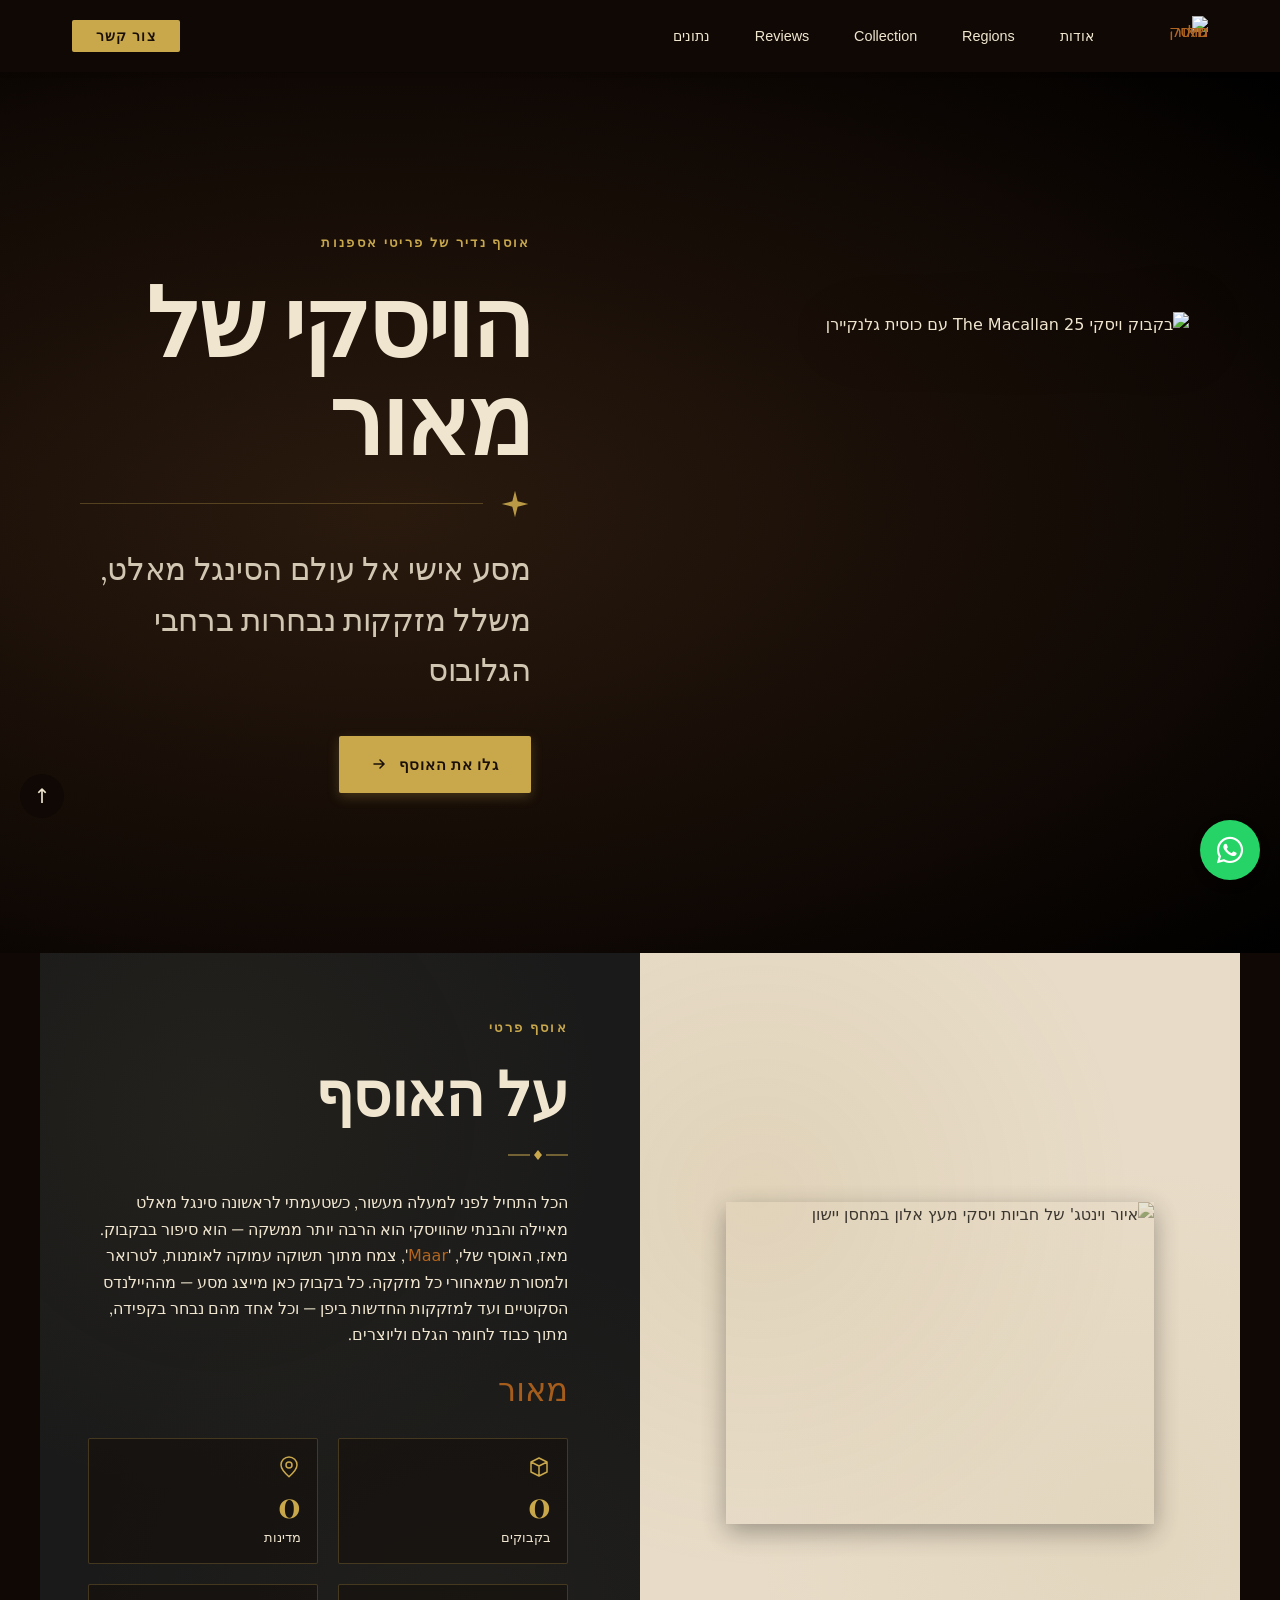
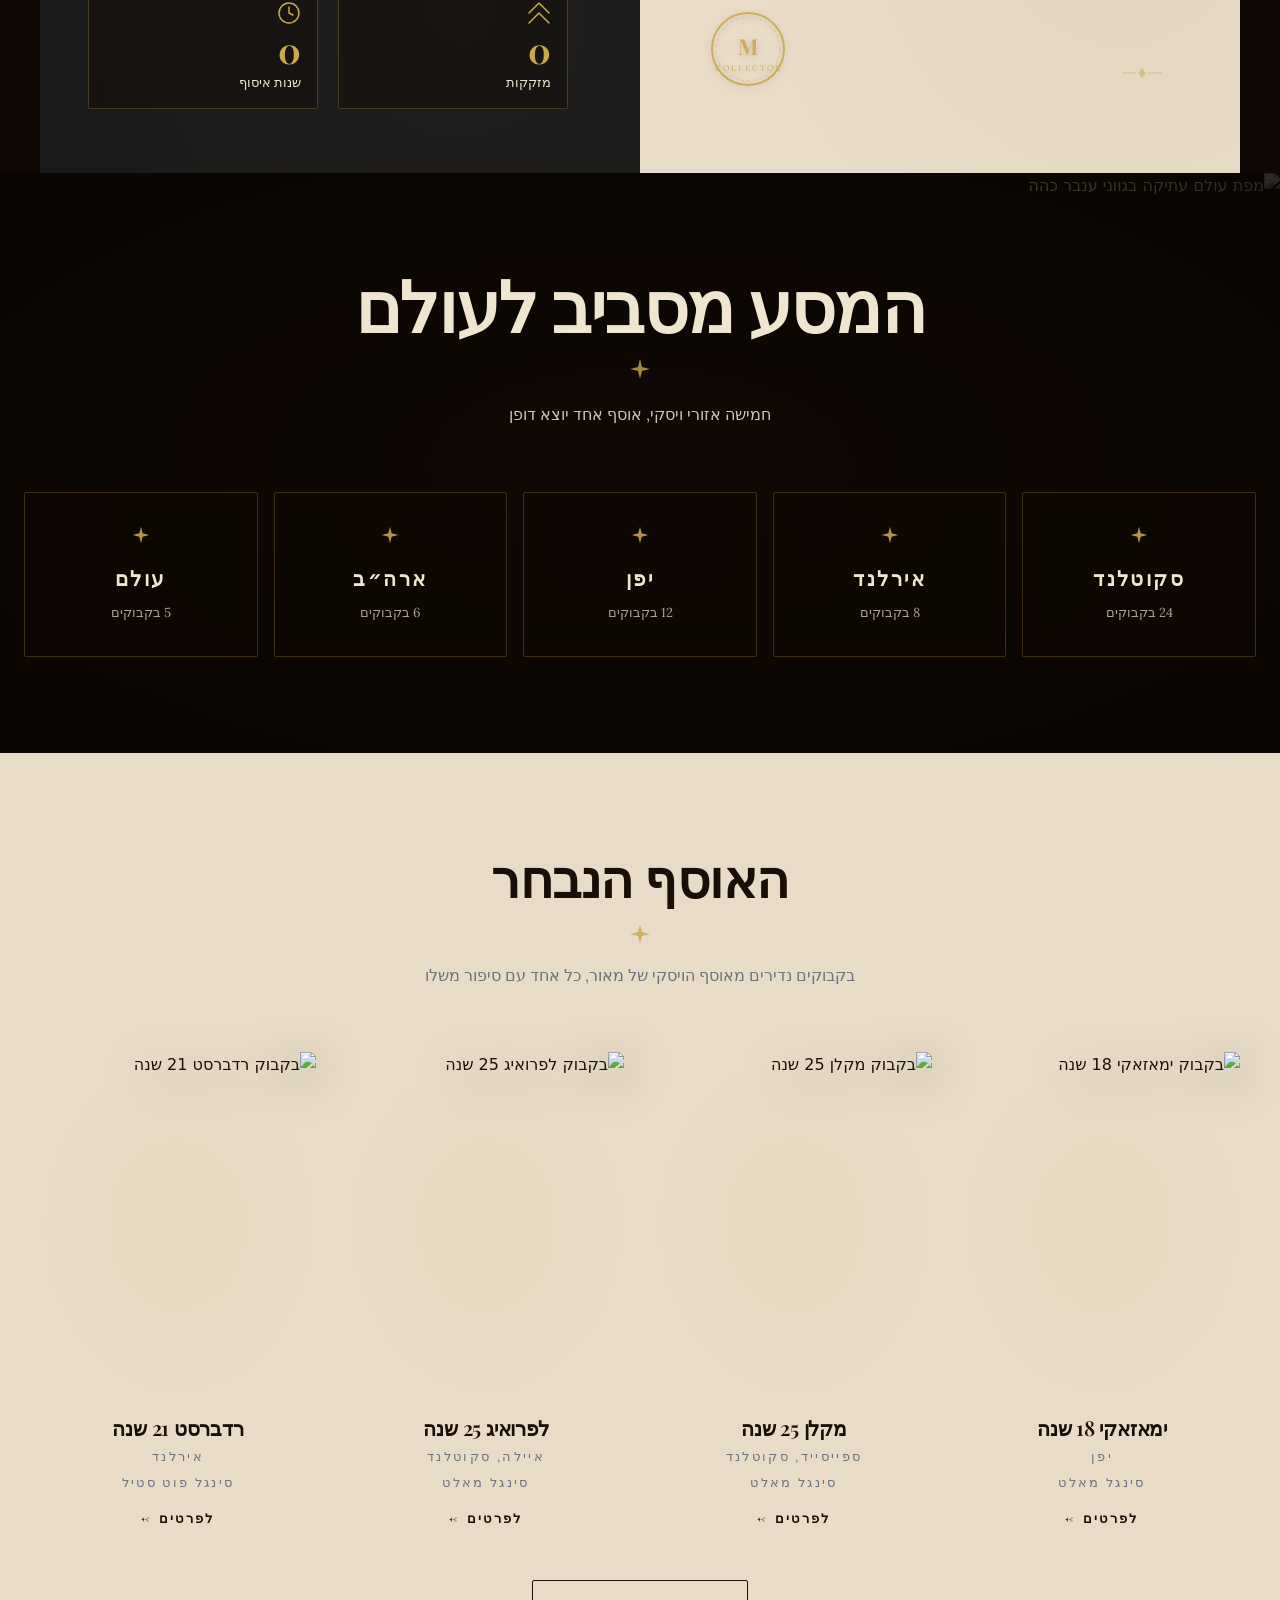
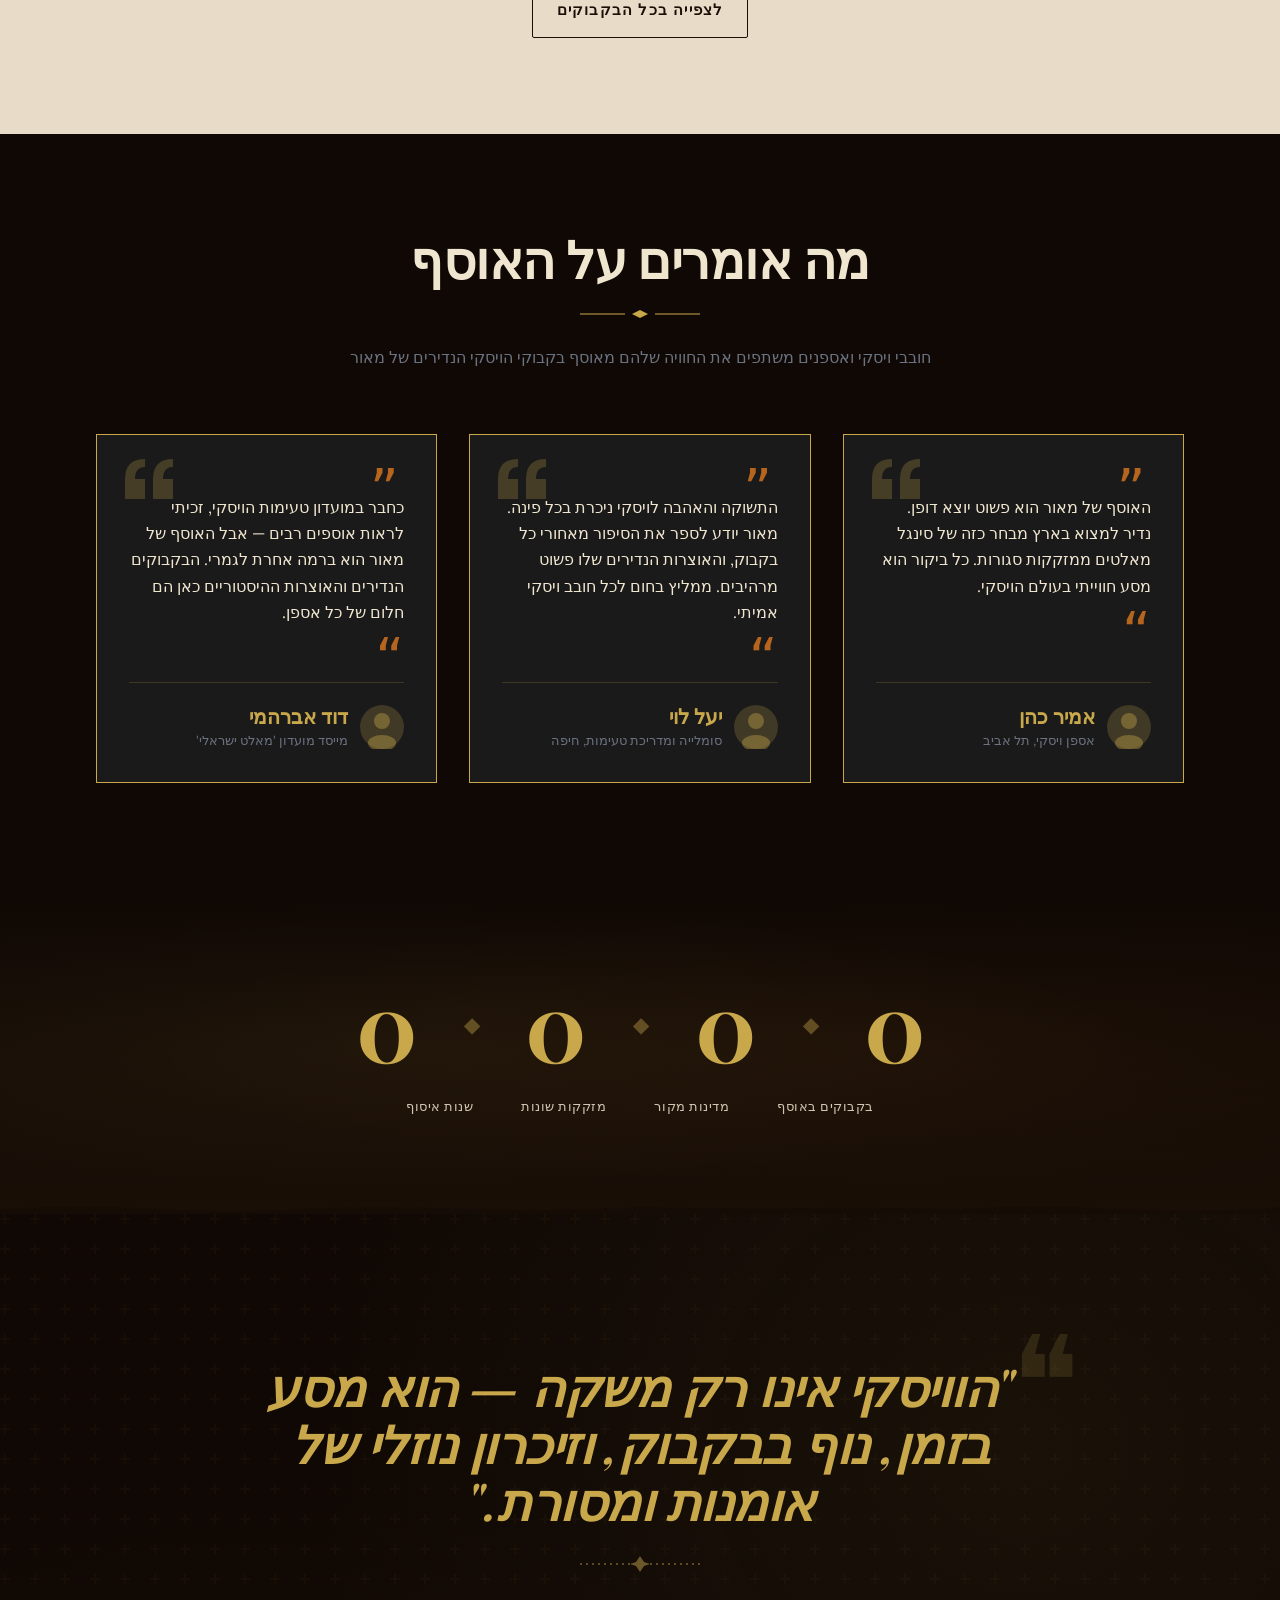
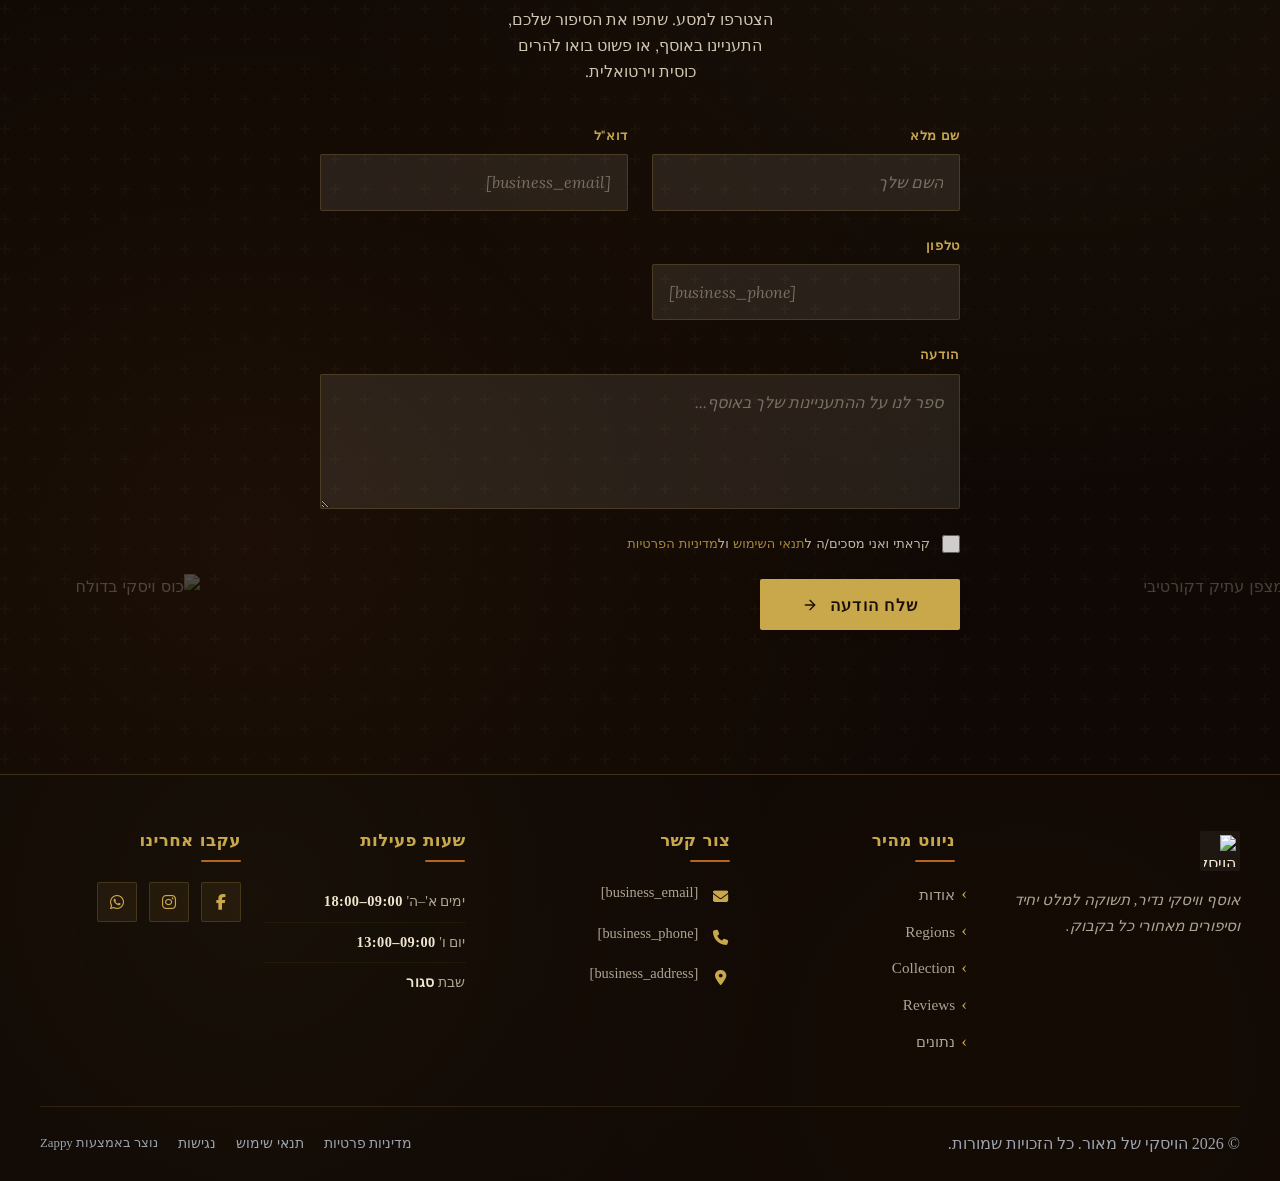
==== public/index.html @ 49fee096 "Initial website commit" ====
<!doctype html><html dir="rtl" lang="he"><head><meta charset="UTF-8"><meta content="width=device-width,initial-scale=1" name="viewport"><meta content="index, follow" name="robots"><title>גלו את אוסף הוויסקי הנדיר שלי — הויסקי של מאור</title><meta content="צללו לאוסף ויסקי נדיר ישראלי מלא תשוקה. בקבוקים יוקרתיים ממזקקות מובילות, סיפורי טעם ומורשת. היכנסו עכשיו והתחילו לגלות עולם של אומנות וטעם!" name="description"><meta content="אוסף ויסקי נדיר ישראל, הויסקי של מאור, אספני ויסקי בישראל, בקבוקי ויסקי נדירים למכירה, אוסף ויסקי יוקרתי" name="keywords"><link href="/assets/favicon.ico" rel="icon" type="image/x-icon"><link href="/assets/favicon-16x16.png" rel="icon" type="image/png" sizes="16x16"><link href="/assets/favicon-32x32.png" rel="icon" type="image/png" sizes="32x32"><link href="/assets/favicon-48x48.png" rel="icon" type="image/png" sizes="48x48"><link href="/assets/favicon-192x192.png" rel="icon" type="image/png" sizes="192x192"><link href="/assets/favicon-512x512.png" rel="icon" type="image/png" sizes="512x512"><link href="/assets/apple-touch-icon.png" rel="apple-touch-icon"><script>!function(){"use strict";var t="8f0f7f8a-21f5-4fd7-953d-d8bf0e434a1a",e="https://qaapi.zappy5.com/api/analytics/track",n=18e5,a=2592e6,o=!0,i=!0,r=!0;var s,d,l,c,u=function(){var e="zappy_visitor_"+t,n=null;try{if(n=localStorage.getItem(e)){var o=JSON.parse(n),i=Date.now();if(i-o.created<a)return o.lastSeen=i,localStorage.setItem(e,JSON.stringify(o)),o.id}}catch(t){console.warn("Zappy Analytics: LocalStorage not available")}var r="zv_"+Date.now()+"_"+Math.random().toString(36).substr(2,9);try{localStorage.setItem(e,JSON.stringify({id:r,created:Date.now(),lastSeen:Date.now()}))}catch(t){}return r}(),m=function(){var e="zappy_session_"+t,a=null;try{if(a=sessionStorage.getItem(e)){var o=JSON.parse(a),i=Date.now();if(i-o.timestamp<n)return o.timestamp=i,sessionStorage.setItem(e,JSON.stringify(o)),o.id}}catch(t){console.warn("Zappy Analytics: SessionStorage not available")}var r="zs_"+Date.now()+"_"+Math.random().toString(36).substr(2,9);try{sessionStorage.setItem(e,JSON.stringify({id:r,timestamp:Date.now()}))}catch(t){}return r}();function f(t,e){var n=function(t){for(var e=t;e&&e!==document.body;){if(e.getAttribute&&null!=e.getAttribute("data-band-index"))return{bandIndex:e.getAttribute("data-band-index"),sectionId:e.id||null};e=e.parentElement}for(e=t;e&&e!==document.body;){if("SECTION"===e.tagName&&e.id)return{bandIndex:null,sectionId:e.id};e=e.parentElement}return{bandIndex:null,sectionId:null}}(t);return{x:Math.round(e&&e.pageX||0),y:Math.round(e&&e.pageY||0),bandIndex:n.bandIndex,sectionId:n.sectionId}}function p(t,e){for(var n in e)Object.prototype.hasOwnProperty.call(e,n)&&(t[n]=e[n]);return t}function g(n,a){a=a||{};var o={website_id:t,event_type:n,page_path:window.location.pathname,referrer:document.referrer||"direct",visitor_id:u,session_id:m,metadata:a};if(navigator.sendBeacon){var i=new Blob([JSON.stringify(o)],{type:"application/json"});navigator.sendBeacon(e,i)}else fetch(e,{method:"POST",headers:{"Content-Type":"application/json"},body:JSON.stringify(o),keepalive:!0}).catch(function(t){console.warn("Zappy Analytics: Failed to track event",t)})}o&&g("pageview",{title:document.title,url:window.location.href}),i&&document.addEventListener("click",function(t){var e=t.target;if("BUTTON"===e.tagName||e.closest("button")){var n="BUTTON"===e.tagName?e:e.closest("button"),a={element:"button",text:n.textContent.trim().substring(0,100),id:n.id||null,class:n.className||null};p(a,f(n,t)),g("click",a)}else if("A"===e.tagName||e.closest("a")){var o="A"===e.tagName?e:e.closest("a"),i={element:"link",text:o.textContent.trim().substring(0,100),href:o.href,external:o.hostname!==window.location.hostname};p(i,f(o,t)),g("navigation",i)}},!0),s=[25,50,75,100],d={},l=0,c=!1,window.addEventListener("scroll",function(){c||(c=!0,window.requestAnimationFrame(function(){var t,e=(t=document.documentElement.scrollHeight-window.innerHeight)<=0?100:Math.min(100,Math.round((window.scrollY||window.pageYOffset||0)/t*100));e>l&&(l=e);for(var n=0;n<s.length;n++){var a=s[n];e>=a&&!d[a]&&(d[a]=!0,g("scroll_depth",{milestone:a,maxDepthPct:l}))}c=!1}))},{passive:!0}),r&&document.addEventListener("submit",function(t){var e=t.target;g("form_submit",{form_id:e.id||null,form_name:e.name||null,form_action:e.action||null,form_method:e.method||"GET"})},!0);var v=Date.now();window.addEventListener("beforeunload",function(){g("page_unload",{time_on_page:Math.floor((Date.now()-v)/1e3),page_path:window.location.pathname})}),window.zappyAnalytics={track:g,getVisitorId:function(){return u},getSessionId:function(){return m}}}()</script><meta content="גלו את אוסף הוויסקי הנדיר שלי — הויסקי של מאור" property="og:title"><meta content="צללו לאוסף ויסקי נדיר ישראלי מלא תשוקה. בקבוקים יוקרתיים ממזקקות מובילות, סיפורי טעם ומורשת. היכנסו עכשיו והתחילו לגלות עולם של אומנות וטעם!" property="og:description"><meta content="summary_large_image" name="twitter:card"><meta content="גלו את אוסף הוויסקי הנדיר שלי — הויסקי של מאור" name="twitter:title"><meta content="צללו לאוסף ויסקי נדיר ישראלי מלא תשוקה. בקבוקים יוקרתיים ממזקקות מובילות, סיפורי טעם ומורשת. היכנסו עכשיו והתחילו לגלות עולם של אומנות וטעם!" name="twitter:description"><meta content="website" property="og:type"><meta content="he_IL" property="og:locale"><link href="https://fonts.googleapis.com/css2?family=Playfair+Display:wght@400;500;600;700&amp;family=Lora:wght@400;500;600;700&amp;family=Caveat:wght@400;600;700&amp;display=swap" rel="stylesheet"><script src="https://cdnjs.cloudflare.com/ajax/libs/gsap/3.13.0/gsap.min.js" data-zappy-gsap="https://cdnjs.cloudflare.com/ajax/libs/gsap/3.13.0/gsap.min.js" defer=""></script><script src="https://cdnjs.cloudflare.com/ajax/libs/gsap/3.13.0/ScrollTrigger.min.js" data-zappy-gsap="https://cdnjs.cloudflare.com/ajax/libs/gsap/3.13.0/ScrollTrigger.min.js" defer=""></script><link href="https://fonts.googleapis.com" rel="preconnect"><link href="https://fonts.gstatic.com" rel="preconnect" crossorigin=""><style>.skip-link{position:absolute;top:0;left:0;transform:translateY(-200%);padding:12px 18px;background:var(--bg-dark,#1a1a1a);color:var(--text-light,#fff);font-weight:600;border-radius:0 0 8px 0;z-index:10000}.skip-link:focus{transform:none;outline:2px solid var(--ring,#fff);outline-offset:2px}:focus-visible{outline:2px solid var(--ring,currentColor);outline-offset:3px}</style><link href="/assets/favicon.ico" rel="icon" type="image/x-icon"><link href="/assets/favicon-16x16.png" rel="icon" type="image/png" sizes="16x16"><link href="/assets/favicon-32x32.png" rel="icon" type="image/png" sizes="32x32"><link href="/assets/favicon-48x48.png" rel="icon" type="image/png" sizes="48x48"><link href="/assets/favicon-192x192.png" rel="icon" type="image/png" sizes="192x192"><link href="/assets/favicon-512x512.png" rel="icon" type="image/png" sizes="512x512"><link href="/assets/apple-touch-icon.png" rel="apple-touch-icon"><link href="https://cdn.jsdelivr.net/npm/vanilla-cookieconsent@3/dist/cookieconsent.css" rel="stylesheet"><style id="zappy-critical-above-fold-css">html{box-sizing:border-box;-webkit-text-size-adjust:100%}*,::after,::before{box-sizing:inherit}body{margin:0;min-width:320px;overflow-x:clip}img,svg,video{max-width:100%;height:auto}main{display:block}.container{width:min(100% - 32px,1200px);margin-inline:auto}.navbar,header .navbar,header[role=banner],nav.navbar{position:relative;z-index:1000;width:100%}.nav-container,.navbar .container{display:flex;align-items:center;justify-content:space-between;min-height:64px}.logo,.logo-link img{display:block;width:35px;height:35px;object-fit:contain}#navMenu,.nav-menu{list-style:none}.fa,.fa-brands,.fa-regular,.fa-solid,.fab,.far,.fas{display:inline-block;min-width:1em;text-align:center}html:not(#zappy-noop) .navbar:has(.nav-ecommerce-icons)>.phone-header-btn,html:not(#zappy-noop)[data-zappy-site-type=ecommerce] .phone-header-btn{display:none!important;visibility:hidden!important;width:0!important;height:0!important;pointer-events:none!important}.hero-section,.index-hero-section,section[class*=hero]{position:relative;overflow:hidden;min-height:560px}.hero-bg-image,.hero-bg-wrapper,section[class*=hero] [class*=hero-bg]{position:absolute;inset:0;width:100%;height:100%}.hero-bg-image img,.hero-bg-wrapper img,section[class*=hero] [data-hero-bg],section[class*=hero] img[data-hero-background=true]{width:100%!important;height:100%!important;object-fit:cover!important;display:block}.hero-content,section[class*=hero] .container{position:relative;z-index:2}@media(max-width:768px){:root{--header-height:72px;--total-header-height:72px;--zappy-mobile-menu-top:72px}html[data-zappy-site-type=ecommerce] body{padding-top:var(--total-header-height,72px)}html[data-zappy-site-type=ecommerce] body>.navbar:not(.zappy-catalog-menu),html[data-zappy-site-type=ecommerce] body>nav.navbar{position:fixed!important;top:0;left:0;right:0;z-index:100000;width:100%;margin-bottom:0}.zappy-catalog-menu{position:fixed;top:var(--header-height,72px);left:0;right:0;z-index:99999}.nav-container,.navbar .container{min-height:60px}#navMenu,.nav-menu{max-width:100vw;overflow-x:hidden}.hero-section,.index-hero-section,section[class*=hero]{min-height:100svh}.hero-bg-image,.hero-bg-wrapper,.hero-scrim{min-height:100svh}}</style><link href="/styles.css" rel="preload" as="style"><link href="/styles.css" rel="stylesheet" media="print" onload='this.media="all"'><noscript><link href="/styles.css" rel="stylesheet"></noscript><script>window.ZAPPY_WEBSITE_ID="8f0f7f8a-21f5-4fd7-953d-d8bf0e434a1a",window.ZAPPY_API_BASE="https://qaapi.zappy5.com"</script><link href="/assets/site-index-hero-hero-image-1.webp" rel="preload" as="image" fetchpriority="high"><style id="zappy-dropdown-submenu-styles">#navMenu li:has(.sub-menu),.nav-menu li:has(.sub-menu),.navbar li:has(.sub-menu),nav li:has(.sub-menu){position:relative}#navMenu .sub-menu,.nav-menu .sub-menu,.navbar .sub-menu,nav .sub-menu{display:block!important;position:absolute!important;top:100%;left:0;min-width:220px;background:#fff;border-radius:8px;box-shadow:0 8px 25px rgba(0,0,0,.15);padding:8px 0;opacity:0;visibility:hidden;transform:translateY(10px);transition:all .3s ease;z-index:1000;list-style:none;pointer-events:none}#navMenu li:hover>.sub-menu,.nav-menu li:hover>.sub-menu,.navbar li:hover>.sub-menu,nav li:hover>.sub-menu{opacity:1!important;visibility:visible!important;transform:translateY(0)!important;pointer-events:auto!important}.sub-menu li{list-style:none;margin:0;padding:0}.sub-menu a{display:block!important;padding:10px 16px!important;color:var(--text-dark,#333)!important;font-weight:500;text-decoration:none;white-space:nowrap;transition:background-color .2s}.sub-menu .zappy-nav-child>a{padding-left:28px!important;font-size:.9em!important;opacity:.85!important}[dir=rtl] .sub-menu .zappy-nav-child>a,html[lang=ar] .sub-menu .zappy-nav-child>a,html[lang=he] .sub-menu .zappy-nav-child>a{padding-left:10px!important;padding-right:28px!important}.sub-menu .zappy-nav-parent>a{font-weight:600!important}.sub-menu a:hover{background-color:#f5f5f5}[dir=rtl] .nav-menu .sub-menu,[dir=rtl] .navbar .sub-menu,[dir=rtl] nav .sub-menu,html[lang=ar] .nav-menu .sub-menu,html[lang=ar] .navbar .sub-menu,html[lang=ar] nav .sub-menu,html[lang=he] .nav-menu .sub-menu,html[lang=he] .navbar .sub-menu,html[lang=he] nav .sub-menu{left:auto!important;right:0!important}.sub-menu:empty,.sub-menu:not(:has(li)):not(:has(> a)),.sub-menu:not(:has(li:not(.zappy-hidden-menu-item))):not(:has(> a)){display:none!important;opacity:0!important;visibility:hidden!important;pointer-events:none!important}li:has(.menu-group-title):hover>.sub-menu{opacity:1!important;visibility:visible!important;transform:translateY(0)!important;pointer-events:auto!important}#navMenu>li>.menu-group-title,.nav-menu>li>.menu-group-title{display:inline-block;padding:.5rem 1rem;cursor:default;user-select:none}@media (max-width:768px){#navMenu .sub-menu,.nav-menu .sub-menu,.navbar .sub-menu,nav .sub-menu{position:static!important;transform:none!important;box-shadow:none!important;background:0 0!important;max-height:0;overflow:hidden;opacity:0;visibility:hidden;transition:max-height .3s ease,opacity .3s ease;padding:0!important;border-radius:0!important}#navMenu .sub-menu.mobile-expanded,.nav-menu .sub-menu.mobile-expanded,.navbar .sub-menu.mobile-expanded{max-height:none!important;overflow-y:visible!important;opacity:1!important;visibility:visible!important;padding:8px 0 8px 16px!important}[dir=rtl] .sub-menu.mobile-expanded,html[lang=he] .sub-menu.mobile-expanded{padding:8px 16px 8px 0!important}#navMenu li:hover>.sub-menu,.nav-menu li:hover>.sub-menu,.navbar li:hover>.sub-menu,nav li:hover>.sub-menu{opacity:0;visibility:hidden;pointer-events:none}#navMenu li>.sub-menu.mobile-expanded,.nav-menu li>.sub-menu.mobile-expanded,.navbar li>.sub-menu.mobile-expanded,nav li>.sub-menu.mobile-expanded{opacity:1!important;visibility:visible!important;pointer-events:auto!important}#navMenu li:has(.sub-menu),.nav-menu li:has(.sub-menu),.navbar li:has(.sub-menu),nav li:has(.sub-menu){display:flex!important;flex-wrap:wrap!important;align-items:center!important;position:relative!important;min-height:44px!important}#navMenu li:has(.sub-menu)>a,.nav-menu li:has(.sub-menu)>a,.navbar li:has(.sub-menu)>a,nav li:has(.sub-menu)>a{flex:1!important;min-width:0!important}#navMenu li:has(.sub-menu)>.menu-group-title,.nav-menu li:has(.sub-menu)>.menu-group-title,.navbar li:has(.sub-menu)>.menu-group-title,nav li:has(.sub-menu)>.menu-group-title{flex:1!important;min-width:0!important;padding:0!important;line-height:inherit!important}#navMenu li:has(.sub-menu)>.sub-menu,.nav-menu li:has(.sub-menu)>.sub-menu,.navbar li:has(.sub-menu)>.sub-menu,nav li:has(.sub-menu)>.sub-menu{flex-basis:100%!important;width:100%!important}#navMenu li:has(.sub-menu)>a [class*=arrow],#navMenu li:has(.sub-menu)>a [class*=chevron],.nav-menu li:has(.sub-menu)>a .fa-angle-down,.nav-menu li:has(.sub-menu)>a .fa-chevron-down,.nav-menu li:has(.sub-menu)>a [class*=arrow],.nav-menu li:has(.sub-menu)>a [class*=chevron],nav li:has(.sub-menu)>a [class*=arrow],nav li:has(.sub-menu)>a [class*=chevron]{display:none!important;visibility:hidden!important}.mobile-submenu-toggle{display:flex!important;align-items:center!important;justify-content:center!important;width:44px!important;height:auto!important;background:0 0!important;border:none!important;cursor:pointer!important;color:var(--text-light)!important;position:static!important;flex-shrink:0!important;align-self:stretch!important;z-index:2!important;padding:0!important;margin:0!important}.mobile-submenu-toggle::after{content:''!important;width:0!important;height:0!important;border-left:6px solid transparent!important;border-right:6px solid transparent!important;border-top:7px solid currentColor!important;transition:transform .3s ease!important}.mobile-submenu-toggle.expanded::after{transform:rotate(180deg)!important}.sub-menu a{padding:10px 0!important;display:block!important;color:var(--text-light)!important;white-space:normal!important}.sub-menu .zappy-nav-child>a{padding-left:28px!important;font-size:.9em!important;opacity:.85!important}[dir=rtl] .sub-menu .zappy-nav-child>a,html[lang=ar] .sub-menu .zappy-nav-child>a,html[lang=he] .sub-menu .zappy-nav-child>a{padding-left:0!important;padding-right:28px!important}.sub-menu .zappy-nav-parent>a{font-weight:600!important}#navMenu.active,.nav-menu.active{max-width:100vw!important;overflow-x:hidden!important;box-sizing:border-box!important}.navbar .sub-menu li a,.zappy-products-dropdown .sub-menu a,nav.navbar .sub-menu li a{color:var(--text-light)!important}}@media (min-width:769px){.mobile-submenu-toggle{display:none!important}}</style><style id="zappy-widget-visibility">html[dir=rtl] .whatsapp-float{right:20px!important;left:auto!important}html:not([dir]) .whatsapp-float,html[dir=ltr] .whatsapp-float{left:20px!important;right:auto!important}html[dir=rtl] #mic-access-tool-general-button,html[dir=rtl] #mic-init-access-tool #mic-access-tool-general-button,html[dir=rtl] #mic-init-access-tool .mic-access-tool-general-button,html[dir=rtl] ._access-icon,html[dir=rtl] .mic-access-tool-general-button{left:20px!important;right:auto!important}html:not([dir]) #mic-access-tool-general-button,html:not([dir]) #mic-init-access-tool #mic-access-tool-general-button,html:not([dir]) #mic-init-access-tool .mic-access-tool-general-button,html:not([dir]) ._access-icon,html:not([dir]) .mic-access-tool-general-button,html[dir=ltr] #mic-access-tool-general-button,html[dir=ltr] #mic-init-access-tool #mic-access-tool-general-button,html[dir=ltr] #mic-init-access-tool .mic-access-tool-general-button,html[dir=ltr] ._access-icon,html[dir=ltr] .mic-access-tool-general-button{right:20px!important;left:auto!important}@media (max-width:768px){.whatsapp-float{display:flex!important}}@media (min-width:769px){.whatsapp-float{display:flex!important}}@media (max-width:768px){#mic-access-tool-general-button,#mic-init-access-tool #mic-access-tool-general-button,#mic-init-access-tool .mic-access-tool-general-button,._access-icon,.mic-access-tool-general-button{display:flex!important;visibility:visible!important;opacity:1!important;pointer-events:auto!important}#mic-access-tool-box.opened-mic-access-tool,#mic-init-access-tool #mic-access-tool-box.opened-mic-access-tool,.mic-access-tool-box.opened-mic-access-tool{visibility:visible!important;opacity:1!important;pointer-events:auto!important}}@media (min-width:769px){#mic-access-tool-general-button,#mic-init-access-tool #mic-access-tool-general-button,#mic-init-access-tool .mic-access-tool-general-button,._access-icon,.mic-access-tool-general-button{display:flex!important;visibility:visible!important;opacity:1!important;pointer-events:auto!important}#mic-access-tool-box.opened-mic-access-tool,#mic-init-access-tool #mic-access-tool-box.opened-mic-access-tool,.mic-access-tool-box.opened-mic-access-tool{visibility:visible!important;opacity:1!important;pointer-events:auto!important}}</style></head><body><a href="#main" class="skip-link">דלג לתוכן הראשי</a><nav class="navbar" dir="rtl"><button class="mobile-toggle" aria-label="Menu" id="mobileToggle"><svg viewBox="0 0 24 24" height="24" width="24" fill="none" class="hamburger-icon"><path d="M3 12h18M3 6h18M3 18h18" stroke="currentColor" stroke-width="2" stroke-linecap="round"></path></svg> <svg viewBox="0 0 24 24" height="24" width="24" fill="none" class="close-icon" style="display:none"><path d="M18 6L6 18M6 6l12 12" stroke="currentColor" stroke-width="2" stroke-linecap="round"></path></svg></button> <button class="phone-header-btn" aria-label="Call" data-phone="[business_phone]"><svg viewBox="0 0 24 24" height="20" width="20" fill="currentColor"><path d="M22 16.92v3a2 2 0 0 1-2.18 2 19.79 19.79 0 0 1-8.63-3.07 19.5 19.5 0 0 1-6-6 19.79 19.79 0 0 1-3.07-8.67A2 2 0 0 1 4.11 2h3a2 2 0 0 1 2 1.72 12.84 12.84 0 0 0 .7 2.81 2 2 0 0 1-.45 2.11L8.09 9.91a16 16 0 0 0 6 6l1.27-1.27a2 2 0 0 1 2.11-.45 12.84 12.84 0 0 0 2.81.7A2 2 0 0 1 22 16.92z"></path></svg></button><div class="nav-container"><div class="nav-right-group"><div class="nav-brand"><a href="/" class="logo-link"><img alt="הויסקי של מאור" class="logo" decoding="async" height="35" src="/assets/site-----image-1.webp" width="35"></a></div><ul class="nav-menu" id="navMenu"><li><a href="#about">אודות</a></li><li><a href="#locations">Regions</a></li><li><a href="#products">Collection</a></li><li><a href="#testimonials">Reviews</a></li><li><a href="#stats">נתונים</a></li><li class="mobile-contact-link nav-cta-mobile-item"><a href="#final-cta" class="nav-cta-btn">צור קשר</a></li></ul></div><div class="nav-cta-container"><a href="#final-cta" class="nav-cta-btn">צור קשר</a></div></div></nav><script>window.addEventListener("load",function(){const e=document.querySelector(".navbar, nav, header");if(!e)return void console.log("[Navbar] Navbar element not found");let t=document.getElementById("mobileToggle")||document.querySelector(".mobile-toggle")||document.querySelector(".hamburger")||document.querySelector(".hamburger-menu")||document.querySelector(".menu-toggle")||document.querySelector(".burger-menu")||document.querySelector('[aria-label="Menu"]')||document.querySelector('[aria-label="תפריט"]');const o=document.querySelector(".phone-header-btn"),n=window.getComputedStyle(e);let r=n.backgroundColor;if(console.log("[Navbar] Initial navbar background:",r),"transparent"===r||"rgba(0, 0, 0, 0)"===r||r.startsWith("rgba")&&r.includes(", 0)")){const e=n.backgroundImage;if(e&&"none"!==e)console.log("[Navbar] Navbar has background image/gradient, using dark text"),r="rgb(240, 240, 240)";else{const e=window.getComputedStyle(document.body).backgroundColor;console.log("[Navbar] Navbar transparent, using body background:",e),r=e}}const a=r.match(/\d+/g);if(a&&a.length>=3){const e=(.299*parseInt(a[0])+.587*parseInt(a[1])+.114*parseInt(a[2]))/255;console.log("[Navbar] Mobile button colors preserved from Claude CSS (luminance:",e.toFixed(2)+")");const n=document.createElement("style");n.id="zappy-mobile-nav-fix";document.documentElement.lang;document.documentElement.dir,n.textContent='\n        /* Hide mobile buttons on desktop, show only on mobile */\n        @media (min-width: 769px) {\n          .mobile-toggle,\n          .phone-header-btn {\n            display: none !important;\n          }\n        }\n        \n        /* Show and position mobile buttons correctly on mobile */\n        @media (max-width: 768px) {\n          .navbar,\n          nav.navbar {\n            min-height: 70px !important;\n          }\n\n          .mobile-toggle,\n          .phone-header-btn {\n            position: absolute !important;\n            top: 0 !important;\n            bottom: 0 !important;\n            margin-top: auto !important;\n            margin-bottom: auto !important;\n            transform: none !important;\n            z-index: 1001 !important;\n            display: flex !important;\n            align-items: center !important;\n            justify-content: center !important;\n            width: 36px !important;\n            height: 36px !important;\n            border-radius: 50% !important;\n            border: none !important;\n            cursor: pointer !important;\n            padding: 6px !important;\n            background: none !important;\n            color: var(--nav-text, var(--text-light)) !important;\n            touch-action: manipulation !important;\n            -webkit-tap-highlight-color: transparent !important;\n          }\n\n          html[data-zappy-site-type="ecommerce"] .phone-header-btn,\n          body[data-zappy-site-type="ecommerce"] .phone-header-btn,\n          html[data-zappy-site-type="ecommerce"] header .phone-header-btn,\n          html[data-zappy-site-type="ecommerce"] nav .phone-header-btn {\n            display: none !important;\n            visibility: hidden !important;\n            width: 0 !important;\n            height: 0 !important;\n            min-width: 0 !important;\n            overflow: hidden !important;\n          }\n          \n          /* LTR positioning (default): hamburger LEFT, phone RIGHT */\n          html:not([dir="rtl"]):not([lang="he"]):not([lang="ar"]) .mobile-toggle,\n          html[dir="ltr"] .mobile-toggle {\n            left: 12px !important;\n            right: auto !important;\n          }\n          html:not([dir="rtl"]):not([lang="he"]):not([lang="ar"]) .phone-header-btn,\n          html[dir="ltr"] .phone-header-btn {\n            right: 12px !important;\n            left: auto !important;\n          }\n          \n          /* RTL positioning: hamburger RIGHT, phone LEFT */\n          html[dir="rtl"] .mobile-toggle,\n          html[lang="he"] .mobile-toggle,\n          html[lang="ar"] .mobile-toggle {\n            right: 12px !important;\n            left: auto !important;\n          }\n          html[dir="rtl"] .phone-header-btn,\n          html[lang="he"] .phone-header-btn,\n          html[lang="ar"] .phone-header-btn {\n            left: 12px !important;\n            right: auto !important;\n          }\n          \n          /* CRITICAL: Ensure nav-container has min-height on mobile */\n          /* All children are positioned absolutely/fixed on mobile, so height:auto collapses to 0 */\n          .nav-container {\n            min-height: 70px !important;\n            position: relative !important;\n          }\n          \n          /* Ensure SVG icons are properly sized and inherit color */\n          .mobile-toggle svg,\n          .phone-header-btn svg {\n            width: 24px !important;\n            height: 24px !important;\n            /* Don\'t force display - let JavaScript control hamburger/close toggle */\n          }\n          \n          /* Reset nav-cta-container on mobile - remove desktop box-shadow/padding */\n          /* that creates a visible ghost box when CTA button is hidden */\n          .nav-cta-container {\n            box-shadow: none !important;\n            padding: 0 !important;\n          }\n          \n          /* Hide nav-cta-container entirely on mobile when there\'s no lang-switcher */\n          /* (only the CTA button is inside, and it\'s hidden on mobile) */\n          .nav-cta-container:not(:has(.lang-switcher)) {\n            display: none !important;\n          }\n          \n          /* CRITICAL: Prevent hero image fade gradient from bleeding over headline text */\n          /* The .image-fade-gradient has bottom: -30px (extends below parent) */\n          /* On mobile stacked layout, this overlaps the h1 text below the image */\n          .hero-image-column {\n            overflow: hidden !important;\n          }\n          .image-fade-gradient {\n            bottom: 0 !important;\n          }\n          \n          /* Hide desktop language switcher on mobile - hamburger menu handles it */\n          /* High specificity to override stored CSS */\n          .lang-switcher,\n          .nav-cta-container .lang-switcher,\n          .nav-container .lang-switcher,\n          .navbar .lang-switcher,\n          .navbar .nav-cta-container .lang-switcher {\n            display: none !important;\n          }\n        }\n      ';const r=document.getElementById("zappy-mobile-nav-fix");r&&r.remove(),document.head.appendChild(n),console.log("[Navbar] Critical CSS injected for mobile nav positioning");const i=window.innerWidth<=768;if(t){const e=t.querySelector(".hamburger-icon"),o=t.querySelector(".close-icon");e&&(e.style.setProperty("width","24px","important"),e.style.setProperty("height","24px","important"),e.style.setProperty("display","block","important")),o&&(o.style.setProperty("width","24px","important"),o.style.setProperty("height","24px","important"),o.style.setProperty("display","none","important")),i?(t.style.setProperty("position","absolute","important"),t.style.setProperty("top","0","important"),t.style.setProperty("bottom","0","important"),t.style.setProperty("margin-top","auto","important"),t.style.setProperty("margin-bottom","auto","important"),t.style.setProperty("transform","none","important"),t.style.setProperty("z-index","1001","important"),t.style.removeProperty("left"),t.style.removeProperty("right"),console.log("[Navbar] Mobile toggle positioning applied (mobile viewport)")):(t.style.removeProperty("position"),t.style.removeProperty("top"),t.style.removeProperty("transform"),t.style.removeProperty("z-index"),t.style.removeProperty("left"),t.style.removeProperty("right"),console.log("[Navbar] Desktop viewport - cleared mobile toggle inline positioning"))}if(o){const e=o.querySelector("svg");e&&(e.style.width="24px",e.style.height="24px",e.setAttribute("width","24"),e.setAttribute("height","24")),i?(o.style.setProperty("position","absolute","important"),o.style.setProperty("top","0","important"),o.style.setProperty("bottom","0","important"),o.style.setProperty("margin-top","auto","important"),o.style.setProperty("margin-bottom","auto","important"),o.style.setProperty("transform","none","important"),o.style.setProperty("z-index","1001","important"),o.style.removeProperty("left"),o.style.removeProperty("right"),console.log("[Navbar] Phone button positioning applied (mobile viewport)")):(o.style.removeProperty("position"),o.style.removeProperty("top"),o.style.removeProperty("transform"),o.style.removeProperty("z-index"),o.style.removeProperty("left"),o.style.removeProperty("right"),console.log("[Navbar] Desktop viewport - cleared phone button inline positioning"))}}else console.log("[Navbar] Could not parse background color:",r);t=document.getElementById("mobileToggle")||document.querySelector(".mobile-toggle")||document.querySelector(".hamburger")||document.querySelector(".hamburger-menu")||document.querySelector(".menu-toggle")||document.querySelector(".burger-menu")||document.querySelector('[aria-label="Menu"]')||document.querySelector('[aria-label="תפריט"]');const i=document.getElementById("navMenu")||document.querySelector(".nav-menu")||document.querySelector(".nav-links")||document.querySelector("nav ul:not(.submenu)");if(!t||!i)return void console.log("[Navbar] Mobile toggle or menu not found:",{toggle:!!t,menu:!!i});i.id||(i.id="navMenu"),console.log("[Navbar] Initializing mobile menu...");const l=t.cloneNode(!0);t.parentNode.replaceChild(l,t);var s=0;function p(e){var t=Date.now();t-s<300||(s=t,function(e){e.preventDefault(),e.stopPropagation();const t=l.querySelector(".hamburger-icon"),o=l.querySelector(".close-icon");i.classList.contains("active")?(i.classList.remove("active"),t&&t.style.setProperty("display","block","important"),o&&o.style.setProperty("display","none","important"),document.body.style.overflow="",document.body.classList.remove("menu-open"),console.log("[Navbar] Menu closed")):(i.classList.add("active"),t&&t.style.setProperty("display","none","important"),o&&o.style.setProperty("display","block","important"),document.body.style.overflow="hidden",document.body.classList.add("menu-open"),console.log("[Navbar] Menu opened"))}(e))}l.addEventListener("click",p),l.addEventListener("touchend",p),document.addEventListener("keydown",function(e){if(("Escape"===e.key||"Esc"===e.key)&&i.classList.contains("active")){const e=l.querySelector(".hamburger-icon"),t=l.querySelector(".close-icon");i.classList.remove("active"),e&&e.style.setProperty("display","block","important"),t&&t.style.setProperty("display","none","important"),document.body.style.overflow="",document.body.classList.remove("menu-open"),console.log("[Navbar] Menu closed (Escape)")}}),i.querySelectorAll("a").forEach(function(e){e.addEventListener("click",function(){if("#"===this.getAttribute("href"))return;const e=l.querySelector(".hamburger-icon"),t=l.querySelector(".close-icon");i.classList.remove("active"),e&&e.style.setProperty("display","block","important"),t&&t.style.setProperty("display","none","important"),document.body.style.overflow="",document.body.classList.remove("menu-open"),console.log("[Navbar] Menu closed (link clicked)")})});var m=i.querySelectorAll(".dropdown-toggle");m.forEach(function(e){e.addEventListener("click",function(e){e.preventDefault(),e.stopPropagation();var t=this.closest(".nav-dropdown");t&&(t.parentNode.querySelectorAll(".nav-dropdown.open").forEach(function(e){e!==t&&e.classList.remove("open")}),t.classList.toggle("open"),console.log("[Navbar] Dropdown toggled:",t.classList.contains("open")?"open":"closed"))})}),document.addEventListener("click",function(e){e.target.closest(".nav-dropdown")||document.querySelectorAll(".nav-dropdown.open").forEach(function(e){e.classList.remove("open")})}),console.log("[Navbar] Dropdown handlers initialized for "+m.length+" dropdowns"),o&&o.addEventListener("click",function(){const e=document.querySelectorAll('a[href^="tel:"]'),t=e.length>0?e[0].getAttribute("href").replace("tel:",""):"[business_phone]";window.location.href="tel:"+t,console.log("[Navbar] Phone button clicked")}),console.log("[Navbar] Mobile menu initialized successfully")})</script><main id="main"><section class="editorial-section index-hero-section" data-band-index="0" data-layout-spec="בית-hero" id="hero" data-hero-type="side-by-side"><div class="editorial-grid index-hero-grid"><figure class="editorial-media index-hero-media"><img alt="בקבוק ויסקי The Macallan 25 עם כוסית גלנקיירן" class="cutout" decoding="async" height="800" src="/assets/site-index-hero-hero-image-1.webp" width="1200" data-aspect-ratio="3:2" data-context="The Macallan 25 Years Old single malt Scotch whisky bottle with gold foil capsule and white label, standing upright on a dark wooden disc base, accompanied by a Glencairn crystal glass filled with amber whisky. Composition: isolated cutout, eye-level, bottle centered-start with glass beside it. Framing: off-center toward start side, generous negative space on end side for headline text. Background: transparent over deep dark brown gradient. Treatment: background-removed cutout" data-dominant-color="#8b4513" data-placeholder="index-hero-hero-image-1" data-treatment="background-removed cutout" fetchpriority="high" loading="eager"></figure><div class="editorial-text index-hero-text"><p class="eyebrow">אוסף נדיר של פריטי אספנות</p><h1 class="display-xl" data-split-mask="" data-split-text="lines">הויסקי של מאור</h1><div class="index-hero-divider" aria-hidden="true"><svg viewBox="0 0 24 24" xmlns="http://www.w3.org/2000/svg" height="24" width="24"><polygon fill="#c9a84c" points="12,2 14,10 22,12 14,14 12,22 10,14 2,12 10,10"></polygon></svg></div><h3 class="index-hero-subtitle">מסע אישי אל עולם הסינגל מאלט, משלל מזקקות נבחרות ברחבי הגלובוס</h3><a href="#collection" class="btn-primary index-hero-cta"><span>גלו את האוסף</span> <svg viewBox="0 0 16 16" xmlns="http://www.w3.org/2000/svg" height="16" width="16"><path d="M3 8h10M9 4l4 4-4 4" fill="none" stroke="#1a0f07" stroke-linecap="round" stroke-width="1.5"></path></svg></a></div></div></section><section class="dualpanel-section index-about-section" data-band-index="1" data-layout-spec="בית-about" id="about" aria-labelledby="about-heading"><div class="dualpanel-grid"><aside class="dualpanel-pane dualpanel-pane--start" data-reveal=""><div class="about-parchment-bg"><div class="about-barrel-illustration" aria-hidden="true"><img alt="איור וינטג' של חביות ויסקי מעץ אלון במחסן יישון" class="about-barrel-img" decoding="async" height="600" src="/assets/site-index-about-inline-tile-1.webp" width="800" data-aspect-ratio="4:3" data-context="Vintage pencil sketch illustration of oak whisky barrels stacked in a cellar or warehouse, rendered in sepia tones on aged parchment paper. Composition: 3/4 angle, editorial illustration style, barrels stacked in rows. Framing: occupies the start half of the dual panel, slightly off-center. Background: aged parchment cream texture. Treatment: duotone" data-dominant-color="#8b6914" data-placeholder="index-about-inline-tile-1" data-treatment="duotone" fetchpriority="low" loading="lazy"></div><div class="about-collector-seal" aria-hidden="true"><svg viewBox="0 0 80 80" xmlns="http://www.w3.org/2000/svg" height="80" width="80"><circle cx="40" cy="40" r="36" fill="none" stroke="#c9a84c" stroke-width="2"></circle><circle cx="40" cy="40" r="32" fill="none" stroke="#c9a84c" stroke-width="0.5" stroke-dasharray="3 3"></circle><text fill="#c9a84c" font-family="Playfair Display, serif" font-size="22" text-anchor="middle" x="40" y="46" font-weight="700">M</text><text fill="#c9a84c" font-family="Lora, serif" font-size="8" text-anchor="middle" x="40" y="62" letter-spacing="2">COLLECTOR</text></svg></div><div class="about-gold-divider" aria-hidden="true"><svg viewBox="0 0 40 12" xmlns="http://www.w3.org/2000/svg" height="12" width="40"><line x1="0" x2="14" y1="6" y2="6" stroke="#c9a84c" stroke-width="1"></line><polygon fill="#c9a84c" points="20,1 24,6 20,11 16,6"></polygon><line x1="26" x2="40" y1="6" y2="6" stroke="#c9a84c" stroke-width="1"></line></svg></div></div></aside><aside class="dualpanel-pane dualpanel-pane--end" data-reveal=""><div class="about-content-wrapper"><p class="eyebrow">אוסף פרטי</p><h2 class="dualpanel-title" id="about-heading">על האוסף</h2><div class="about-end-divider" aria-hidden="true"><svg viewBox="0 0 60 12" xmlns="http://www.w3.org/2000/svg" height="12" width="60"><line x1="0" x2="22" y1="6" y2="6" stroke="#c9a84c" stroke-width="1"></line><polygon fill="#c9a84c" points="30,1 34,6 30,11 26,6"></polygon><line x1="38" x2="60" y1="6" y2="6" stroke="#c9a84c" stroke-width="1"></line></svg></div><p class="dualpanel-copy">הכל התחיל לפני למעלה מעשור, כשטעמתי לראשונה סינגל מאלט מאיילה והבנתי שהוויסקי הוא הרבה יותר ממשקה — הוא סיפור בבקבוק. מאז, האוסף שלי, '<span class="font-accent">Maar</span>', צמח מתוך תשוקה עמוקה לאומנות, לטרואר ולמסורת שמאחורי כל מזקקה. כל בקבוק כאן מייצג מסע — מההיילנדס הסקוטיים ועד למזקקות החדשות ביפן — וכל אחד מהם נבחר בקפידה, מתוך כבוד לחומר הגלם וליוצרים.</p><div class="about-signature"><span class="font-accent">מאור</span></div><div class="about-stats-grid"><div class="about-stat-item"><svg viewBox="0 0 24 24" xmlns="http://www.w3.org/2000/svg" height="24" width="24" data-element-type="icon" data-icon-type="svg" class="about-stat-icon" fill="none" stroke="currentColor" stroke-linecap="round" stroke-linejoin="round" stroke-width="1.5"><path d="M20 7l-8-4-8 4m16 0l-8 4m8-4v10l-8 4m0-10L4 7m8 4v10M4 7v10l8 4"></path></svg> <span class="about-stat-number" data-count-up="120">0</span> <span class="about-stat-label">בקבוקים</span></div><div class="about-stat-item"><svg viewBox="0 0 24 24" xmlns="http://www.w3.org/2000/svg" height="24" width="24" data-element-type="icon" data-icon-type="svg" class="about-stat-icon" fill="none" stroke="currentColor" stroke-linecap="round" stroke-linejoin="round" stroke-width="1.5"><circle cx="12" cy="10" r="3"></circle><path d="M12 21.7C17.3 17 20 13 20 10a8 8 0 1 0-16 0c0 3 2.7 7 8 11.7z"></path></svg> <span class="about-stat-number" data-count-up="18">0</span> <span class="about-stat-label">מדינות</span></div><div class="about-stat-item"><svg viewBox="0 0 24 24" xmlns="http://www.w3.org/2000/svg" height="24" width="24" data-element-type="icon" data-icon-type="svg" class="about-stat-icon" fill="none" stroke="currentColor" stroke-linecap="round" stroke-linejoin="round" stroke-width="1.5"><path d="M2 22l10-10 10 10"></path><path d="M2 12l10-10 10 10"></path></svg> <span class="about-stat-number" data-count-up="45">0</span> <span class="about-stat-label">מזקקות</span></div><div class="about-stat-item"><svg viewBox="0 0 24 24" xmlns="http://www.w3.org/2000/svg" height="24" width="24" data-element-type="icon" data-icon-type="svg" class="about-stat-icon" fill="none" stroke="currentColor" stroke-linecap="round" stroke-linejoin="round" stroke-width="1.5"><circle cx="12" cy="12" r="10"></circle><path d="M12 6v6l4 2"></path></svg> <span class="about-stat-number" data-count-up="10">0</span> <span class="about-stat-label">שנות איסוף</span></div></div></div></aside></div></section><section class="index-locations-section" data-band-index="2" data-layout-spec="בית-locations" id="locations" data-reveal=""><img alt="מפת עולם עתיקה בגווני ענבר כהה" class="index-locations-section__bg-image" decoding="async" height="675" src="/assets/site-index-locations-background-1.webp" width="1200" data-aspect-ratio="16:9" data-context="Antique world map rendered in dark sepia and amber tones, showing continents and ocean textures as a full-bleed background. Composition: top-down flat map, full-bleed. Framing: runs corner-to-corner behind all content. Background: dark amber map texture. Treatment: full-bleed background" data-dominant-color="#3d2008" data-placeholder="index-locations-background-1" data-treatment="full-bleed background" fetchpriority="low" loading="lazy"><div class="index-locations-section__scrim"></div><div class="index-locations-section__container"><div class="index-locations-section__header"><h2 class="index-locations-section__heading">המסע מסביב לעולם</h2><div class="index-locations-section__divider" aria-hidden="true"><svg viewBox="0 0 24 24" xmlns="http://www.w3.org/2000/svg" height="24" width="24"><polygon fill="#c9a84c" points="12,2 14,10 22,12 14,14 12,22 10,14 2,12 10,10"></polygon></svg></div><p class="index-locations-section__subtitle">חמישה אזורי ויסקי, אוסף אחד יוצא דופן</p></div><div class="index-locations-section__grid"><div class="index-locations-section__region"><div class="index-locations-section__ornament" aria-hidden="true"><svg viewBox="0 0 24 24" xmlns="http://www.w3.org/2000/svg" height="24" width="24"><polygon fill="#c9a84c" points="12,2 14,10 22,12 14,14 12,22 10,14 2,12 10,10"></polygon></svg></div><span class="index-locations-section__region-name">סקוטלנד</span> <span class="index-locations-section__bottle-count">24 בקבוקים</span></div><div class="index-locations-section__region"><div class="index-locations-section__ornament" aria-hidden="true"><svg viewBox="0 0 24 24" xmlns="http://www.w3.org/2000/svg" height="24" width="24"><polygon fill="#c9a84c" points="12,2 14,10 22,12 14,14 12,22 10,14 2,12 10,10"></polygon></svg></div><span class="index-locations-section__region-name">אירלנד</span> <span class="index-locations-section__bottle-count">8 בקבוקים</span></div><div class="index-locations-section__region"><div class="index-locations-section__ornament" aria-hidden="true"><svg viewBox="0 0 24 24" xmlns="http://www.w3.org/2000/svg" height="24" width="24"><polygon fill="#c9a84c" points="12,2 14,10 22,12 14,14 12,22 10,14 2,12 10,10"></polygon></svg></div><span class="index-locations-section__region-name">יפן</span> <span class="index-locations-section__bottle-count">12 בקבוקים</span></div><div class="index-locations-section__region"><div class="index-locations-section__ornament" aria-hidden="true"><svg viewBox="0 0 24 24" xmlns="http://www.w3.org/2000/svg" height="24" width="24"><polygon fill="#c9a84c" points="12,2 14,10 22,12 14,14 12,22 10,14 2,12 10,10"></polygon></svg></div><span class="index-locations-section__region-name">ארה״ב</span> <span class="index-locations-section__bottle-count">6 בקבוקים</span></div><div class="index-locations-section__region"><div class="index-locations-section__ornament" aria-hidden="true"><svg viewBox="0 0 24 24" xmlns="http://www.w3.org/2000/svg" height="24" width="24"><polygon fill="#c9a84c" points="12,2 14,10 22,12 14,14 12,22 10,14 2,12 10,10"></polygon></svg></div><span class="index-locations-section__region-name">עולם</span> <span class="index-locations-section__bottle-count">5 בקבוקים</span></div></div></div></section><section class="index-products-section stats-section" data-band-index="3" data-layout-spec="בית-products" id="products"><div class="section-container"><div class="section-header" data-reveal=""><h2 class="section-title">האוסף הנבחר</h2><div class="ornamental-divider" aria-hidden="true"><svg viewBox="0 0 24 24" xmlns="http://www.w3.org/2000/svg" height="24" width="24" data-element-type="icon" data-icon-type="svg"><polygon fill="currentColor" points="12,2 14,10 22,12 14,14 12,22 10,14 2,12 10,10"></polygon></svg></div><p class="section-subtitle">בקבוקים נדירים מאוסף הויסקי של מאור, כל אחד עם סיפור משלו</p></div><div class="product-grid stats-grid" data-reveal-stagger=""><article class="product-card stat"><div class="product-image-wrapper"><img alt="בקבוק ימאזאקי 18 שנה" class="cutout" decoding="async" height="750" src="/assets/site-index-products-product-shot-1.webp" width="600" data-aspect-ratio="4:5" data-context="Yamazaki 18 Years Japanese single malt whisky bottle, dark label with Japanese characters, tall slender bottle shape. Composition: isolated cutout, eye-level, bottle standing upright. Framing: centered within card, generous negative space. Background: transparent over parchment card background. Treatment: background-removed cutout" data-dominant-color="#2a1a0e" data-placeholder="index-products-product-shot-1" data-treatment="background-removed cutout" fetchpriority="low" loading="lazy"></div><div class="product-info"><h3 class="product-name">ימאזאקי 18 שנה</h3><p class="product-region">יפן</p><p class="product-type">סינגל מאלט</p><a href="#" class="product-link">לפרטים <span class="link-arrow" aria-hidden="true">←</span></a></div></article><article class="product-card stat"><div class="product-image-wrapper"><img alt="בקבוק מקלן 25 שנה" class="cutout" decoding="async" height="750" src="/assets/site-index-products-product-shot-2.webp" width="600" data-aspect-ratio="4:5" data-context="The Macallan 25 Years Speyside single malt Scotch whisky bottle, rich amber glass with ornate label. Composition: isolated cutout, eye-level, bottle standing upright. Framing: centered within card, generous negative space. Background: transparent over parchment card background. Treatment: background-removed cutout" data-dominant-color="#8b4513" data-placeholder="index-products-product-shot-2" data-treatment="background-removed cutout" fetchpriority="low" loading="lazy"></div><div class="product-info"><h3 class="product-name">מקלן 25 שנה</h3><p class="product-region">ספייסייד, סקוטלנד</p><p class="product-type">סינגל מאלט</p><a href="#" class="product-link">לפרטים <span class="link-arrow" aria-hidden="true">←</span></a></div></article><article class="product-card stat"><div class="product-image-wrapper"><img alt="בקבוק לפרואיג 25 שנה" class="cutout" decoding="async" height="750" src="/assets/site-index-products-product-shot-3.webp" width="600" data-aspect-ratio="4:5" data-context="Laphroaig 25 Years Islay single malt Scotch whisky bottle, green glass with white and gold label. Composition: isolated cutout, eye-level, bottle standing upright. Framing: centered within card, generous negative space. Background: transparent over parchment card background. Treatment: background-removed cutout" data-dominant-color="#2d5a1b" data-placeholder="index-products-product-shot-3" data-treatment="background-removed cutout" fetchpriority="low" loading="lazy"></div><div class="product-info"><h3 class="product-name">לפרואיג 25 שנה</h3><p class="product-region">איילה, סקוטלנד</p><p class="product-type">סינגל מאלט</p><a href="#" class="product-link">לפרטים <span class="link-arrow" aria-hidden="true">←</span></a></div></article><article class="product-card stat"><div class="product-image-wrapper"><img alt="בקבוק רדברסט 21 שנה" class="cutout" decoding="async" height="750" src="/assets/site-index-products-product-shot-4.webp" width="600" data-aspect-ratio="4:5" data-context="Redbreast 21 Years Irish single pot still whiskey bottle, amber glass with classic cream and gold label. Composition: isolated cutout, eye-level, bottle standing upright. Framing: centered within card, generous negative space. Background: transparent over parchment card background. Treatment: background-removed cutout" data-dominant-color="#c8a050" data-placeholder="index-products-product-shot-4" data-treatment="background-removed cutout" fetchpriority="low" loading="lazy"></div><div class="product-info"><h3 class="product-name">רדברסט 21 שנה</h3><p class="product-region">אירלנד</p><p class="product-type">סינגל פוט סטיל</p><a href="#" class="product-link">לפרטים <span class="link-arrow" aria-hidden="true">←</span></a></div></article></div><div class="cta-wrapper" data-reveal=""><a href="#" class="btn-outline view-all-btn">לצפייה בכל הבקבוקים</a></div></div></section><section class="index-testimonials-section" data-band-index="4" data-layout-spec="בית-testimonials" id="testimonials"><div class="index-testimonials-section__container"><header class="index-testimonials-section__header"><h2 class="index-testimonials-section__title">מה אומרים על האוסף</h2><div class="index-testimonials-section__divider" aria-hidden="true"><svg viewBox="0 0 120 12" xmlns="http://www.w3.org/2000/svg" aria-hidden="true" data-no-icon-edit="true"><line x1="0" x2="45" y1="6" y2="6" stroke="var(--primary)" stroke-width="1"></line><polygon fill="var(--primary)" points="60,2 68,6 60,10 52,6"></polygon><line x1="75" x2="120" y1="6" y2="6" stroke="var(--primary)" stroke-width="1"></line></svg></div><p class="index-testimonials-section__subtitle">חובבי ויסקי ואספנים משתפים את החוויה שלהם מאוסף בקבוקי הויסקי הנדירים של מאור</p></header><div class="testimonials-grid" data-reveal-stagger=""><figure class="testimonial-card"><div class="testimonial-card__quote-mark" aria-hidden="true"><svg viewBox="0 0 48 40" xmlns="http://www.w3.org/2000/svg" aria-hidden="true" data-no-icon-edit="true"><path d="M0,40 L0,20 Q0,0 20,0 L20,8 Q10,8 10,20 L20,20 L20,40 Z" fill="var(--primary)" opacity="0.25"></path><path d="M28,40 L28,20 Q28,0 48,0 L48,8 Q38,8 38,20 L48,20 L48,40 Z" fill="var(--primary)" opacity="0.25"></path></svg></div><blockquote class="testimonial-card__quote"><p>האוסף של מאור הוא פשוט יוצא דופן. נדיר למצוא בארץ מבחר כזה של סינגל מאלטים ממזקקות סגורות. כל ביקור הוא מסע חווייתי בעולם הויסקי.</p></blockquote><figcaption class="testimonial-card__author"><div class="testimonial-avatar" aria-hidden="true"><svg viewBox="0 0 44 44" xmlns="http://www.w3.org/2000/svg" data-element-type="icon" data-icon-type="svg"><circle cx="22" cy="22" r="22" fill="var(--primary)" opacity="0.15"></circle><circle cx="22" cy="16" r="8" fill="var(--primary)" opacity="0.4"></circle><ellipse cx="22" cy="38" fill="var(--primary)" opacity="0.4" rx="14" ry="8"></ellipse></svg></div><div class="testimonial-card__author-info"><strong class="testimonial-card__author-name">אמיר כהן</strong> <span class="testimonial-card__author-role">אספן ויסקי, תל אביב</span></div></figcaption></figure><figure class="testimonial-card"><div class="testimonial-card__quote-mark" aria-hidden="true"><svg viewBox="0 0 48 40" xmlns="http://www.w3.org/2000/svg" aria-hidden="true" data-no-icon-edit="true"><path d="M0,40 L0,20 Q0,0 20,0 L20,8 Q10,8 10,20 L20,20 L20,40 Z" fill="var(--primary)" opacity="0.25"></path><path d="M28,40 L28,20 Q28,0 48,0 L48,8 Q38,8 38,20 L48,20 L48,40 Z" fill="var(--primary)" opacity="0.25"></path></svg></div><blockquote class="testimonial-card__quote"><p>התשוקה והאהבה לויסקי ניכרת בכל פינה. מאור יודע לספר את הסיפור מאחורי כל בקבוק, והאוצרות הנדירים שלו פשוט מרהיבים. ממליץ בחום לכל חובב ויסקי אמיתי.</p></blockquote><figcaption class="testimonial-card__author"><div class="testimonial-avatar" aria-hidden="true"><svg viewBox="0 0 44 44" xmlns="http://www.w3.org/2000/svg" data-element-type="icon" data-icon-type="svg"><circle cx="22" cy="22" r="22" fill="var(--primary)" opacity="0.15"></circle><circle cx="22" cy="16" r="8" fill="var(--primary)" opacity="0.4"></circle><ellipse cx="22" cy="38" fill="var(--primary)" opacity="0.4" rx="14" ry="8"></ellipse></svg></div><div class="testimonial-card__author-info"><strong class="testimonial-card__author-name">יעל לוי</strong> <span class="testimonial-card__author-role">סומלייה ומדריכת טעימות, חיפה</span></div></figcaption></figure><figure class="testimonial-card"><div class="testimonial-card__quote-mark" aria-hidden="true"><svg viewBox="0 0 48 40" xmlns="http://www.w3.org/2000/svg" aria-hidden="true" data-no-icon-edit="true"><path d="M0,40 L0,20 Q0,0 20,0 L20,8 Q10,8 10,20 L20,20 L20,40 Z" fill="var(--primary)" opacity="0.25"></path><path d="M28,40 L28,20 Q28,0 48,0 L48,8 Q38,8 38,20 L48,20 L48,40 Z" fill="var(--primary)" opacity="0.25"></path></svg></div><blockquote class="testimonial-card__quote"><p>כחבר במועדון טעימות הויסקי, זכיתי לראות אוספים רבים — אבל האוסף של מאור הוא ברמה אחרת לגמרי. הבקבוקים הנדירים והאוצרות ההיסטוריים כאן הם חלום של כל אספן.</p></blockquote><figcaption class="testimonial-card__author"><div class="testimonial-avatar" aria-hidden="true"><svg viewBox="0 0 44 44" xmlns="http://www.w3.org/2000/svg" data-element-type="icon" data-icon-type="svg"><circle cx="22" cy="22" r="22" fill="var(--primary)" opacity="0.15"></circle><circle cx="22" cy="16" r="8" fill="var(--primary)" opacity="0.4"></circle><ellipse cx="22" cy="38" fill="var(--primary)" opacity="0.4" rx="14" ry="8"></ellipse></svg></div><div class="testimonial-card__author-info"><strong class="testimonial-card__author-name">דוד אברהמי</strong> <span class="testimonial-card__author-role">מייסד מועדון 'מאלט ישראלי'</span></div></figcaption></figure></div></div></section><section class="index-stats-section statband-section" data-band-index="5" data-layout-spec="בית-stats" id="stats" data-reveal=""><div class="index-stats-band"><p class="statband-line"><span class="stat-number"><span data-count-up="120" data-count-suffix="+">0</span></span> <span class="stat-divider" aria-hidden="true">◆</span> <span class="stat-number"><span data-count-up="18" data-count-suffix="">0</span></span> <span class="stat-divider" aria-hidden="true">◆</span> <span class="stat-number"><span data-count-up="45" data-count-suffix="+">0</span></span> <span class="stat-divider" aria-hidden="true">◆</span> <span class="stat-number"><span data-count-up="10" data-count-suffix="+">0</span></span></p><div class="stat-labels" data-reveal-stagger=""><p class="stat-label">בקבוקים באוסף</p><p class="stat-label">מדינות מקור</p><p class="stat-label">מזקקות שונות</p><p class="stat-label">שנות איסוף</p></div></div><div class="index-stats-divider-wrapper" aria-hidden="true"><svg viewBox="0 0 1200 40" xmlns="http://www.w3.org/2000/svg" aria-hidden="true" data-no-icon-edit="true" preserveAspectRatio="none"><path d="M0,40 L0,35 Q75,30 150,35 T300,34 Q375,32 450,35 T600,33 Q675,35 750,34 T900,35 Q975,30 1050,35 T1200,33 L1200,40 Z" fill="#0f0804" opacity="0.3"></path></svg></div></section><section class="cta-section index-final-cta-section" data-band-index="6" data-layout-spec="בית-final-cta" id="final-cta" dir="rtl"><div class="index-final-cta-section__bg-layer" aria-hidden="true"></div><div class="index-final-cta-section__container"><div class="cta-band" data-reveal=""><span class="index-final-cta-section__quote-mark" aria-hidden="true">❝</span><h2 class="index-final-cta-section__quote">"הוויסקי אינו רק משקה — הוא מסע בזמן, נוף בבקבוק, וזיכרון נוזלי של אומנות ומסורת."</h2><span class="index-final-cta-section__quote-mark-bottom" aria-hidden="true">❞</span><div class="index-final-cta-section__ornament" aria-hidden="true"><svg viewBox="0 0 120 20" xmlns="http://www.w3.org/2000/svg" fill="none"><path d="M0,10 L50,10 M70,10 L120,10" stroke="var(--primary)" stroke-width="1" stroke-dasharray="2 4"></path><polygon fill="var(--primary)" points="60,2 64,8 70,10 64,12 60,18 56,12 50,10 56,8" opacity="0.6"></polygon></svg></div><p class="index-final-cta-section__subtitle">הצטרפו למסע. שתפו את הסיפור שלכם, התעניינו באוסף, או פשוט בואו להרים כוסית וירטואלית.</p><div class="cta-row"><form class="contact-form index-final-cta-section__form"><div class="index-final-cta-section__form-grid"><div class="index-final-cta-section__input-group"><label for="index-final-cta-name">שם מלא</label> <input name="name" type="text" id="index-final-cta-name" placeholder="השם שלך" required=""></div><div class="index-final-cta-section__input-group"><label for="index-final-cta-email">דוא"ל</label> <input name="email" type="email" id="index-final-cta-email" placeholder="[business_email]" required=""></div><div class="index-final-cta-section__input-group"><label for="index-final-cta-phone">טלפון</label> <input name="phone" type="tel" id="index-final-cta-phone" placeholder="[business_phone]"></div><div class="index-final-cta-section__input-group index-final-cta-section__input-group--full"><label for="index-final-cta-message">הודעה</label> <textarea id="index-final-cta-message" name="message" placeholder="ספר לנו על ההתעניינות שלך באוסף..." required="" rows="4"></textarea></div></div><div class="privacy-consent"><label class="privacy-consent-label"><input name="privacy_consent" type="checkbox" required="" class="privacy-consent-checkbox"> <span>קראתי ואני מסכים/ה ל<a href="/terms" target="_blank">תנאי השימוש</a> ול<a href="/privacy" target="_blank">מדיניות הפרטיות</a></span></label></div><button class="btn-primary btn index-final-cta-section__submit" data-magnet="0.15" type="submit">שלח הודעה <svg viewBox="0 0 24 24" height="16" width="16" fill="none" stroke="currentColor" stroke-linecap="round" stroke-linejoin="round" stroke-width="2" aria-hidden="true"><line x1="5" x2="19" y1="12" y2="12"></line><polyline points="12 5 19 12 12 19"></polyline></svg></button></form></div></div></div><img alt="מצפן עתיק דקורטיבי" class="cutout index-final-cta-section__prop index-final-cta-section__prop--compass" decoding="async" height="200" src="/assets/site-index-final-cta-decorative-1.webp" width="200" data-aspect-ratio="1:1" data-context="Antique brass compass with detailed rose and needle, placed in the bottom-start corner as a decorative prop. Composition: top-down, isolated decorative element. Framing: anchored to bottom-start corner, partially cropped. Background: transparent over dark background. Treatment: none" data-dominant-color="#b5651d" data-placeholder="index-final-cta-decorative-1" data-treatment="none" fetchpriority="low" loading="lazy"> <img alt="כוס ויסקי בדולח" class="cutout index-final-cta-section__prop index-final-cta-section__prop--glass" decoding="async" height="200" src="/assets/site-index-final-cta-decorative-2.webp" width="200" data-aspect-ratio="1:1" data-context="Glencairn crystal whisky glass filled with amber whisky, placed in the bottom-end corner as a decorative prop. Composition: eye-level, isolated decorative element. Framing: anchored to bottom-end corner, partially cropped. Background: transparent over dark background. Treatment: none" data-dominant-color="#c8820a" data-placeholder="index-final-cta-decorative-2" data-treatment="none" fetchpriority="low" loading="lazy"></section></main><footer class="site-footer" dir="rtl"><div class="footer-container"><div class="footer-grid"><div class="footer-col footer-brand-col"><img alt="הויסקי של מאור" class="logo" decoding="async" height="35" src="/assets/whisky-collection-hobby-logo.webp" width="35"><p class="footer-tagline">אוסף וויסקי נדיר, תשוקה למלט יחיד וסיפורים מאחורי כל בקבוק.</p></div><div class="footer-col footer-links-col"><h4>ניווט מהיר</h4><ul class="footer-links"><li><a href="#about">אודות</a></li><li><a href="#locations">Regions</a></li><li><a href="#products">Collection</a></li><li><a href="#testimonials">Reviews</a></li><li><a href="#stats">נתונים</a></li></ul></div><div class="footer-col footer-contact-col"><h4>צור קשר</h4><ul class="footer-contact"><li><span class="contact-icon"><i class="fas fa-envelope"></i></span> <span class="contact-text"><a href="mailto:[business_email]">[business_email]</a></span></li><li><span class="contact-icon"><i class="fas fa-phone"></i></span> <span class="contact-text"><a href="tel:[business_phone]">[business_phone]</a></span></li><li><a href="/"><span class="contact-icon"><i class="fas fa-map-marker-alt"></i></span> <span class="contact-text">[business_address]</span></a></li></ul></div><div class="footer-col footer-hours-col"><h4>שעות פעילות</h4><ul class="footer-hours"><li><a href="/"><span class="hours-day">ימים א'–ה'</span> <span class="hours-time">09:00–18:00</span></a></li><li><a href="/"><span class="hours-day">יום ו'</span> <span class="hours-time">09:00–13:00</span></a></li><li><a href="/"><span class="hours-day">שבת</span> <span class="hours-time">סגור</span></a></li></ul></div><div class="footer-col footer-social-col"><h4>עקבו אחרינו</h4><div class="footer-social"><a href="#" aria-label="Facebook" data-zappy-social-placeholder="true"><i class="fab fa-facebook-f"></i></a> <a href="#" aria-label="Instagram" data-zappy-social-placeholder="true"><i class="fab fa-instagram"></i></a> <a href="#" aria-label="WhatsApp" data-zappy-social-placeholder="true"><i class="fab fa-whatsapp"></i></a></div></div></div><div class="footer-bottom"><div class="footer-bottom-left"><p class="footer-copyright">© 2026 הויסקי של מאור. כל הזכויות שמורות.</p></div><div class="footer-bottom-right"><nav class="footer-legal" aria-label="קישורים משפטיים"><a href="/privacy">מדיניות פרטיות</a> <a href="/terms">תנאי שימוש</a> <a href="/accessibility">נגישות</a></nav><a href="https://zappy5.com" class="zappy-attribution" target="_blank">נוצר באמצעות Zappy</a></div></div></div></footer><a href="https://wa.me/[whatsapp_handle]" class="whatsapp-float" aria-label="WhatsApp"><i class="fab fa-whatsapp"></i></a><div data-integration="accessibility:toolbar"></div><script src="/script.js"></script><script id="zappy-font-awesome-loader">!function(){if(!window.__zappyFontAwesomeLoader){window.__zappyFontAwesomeLoader=!0;["pointerdown","keydown","touchstart","mouseover"].forEach(function(o){window.addEventListener(o,e,{once:!0,passive:!0})}),"requestIdleCallback"in window?requestIdleCallback(e,{timeout:5e3}):setTimeout(e,3500)}function e(){if(!document.querySelector('link[href*="font-awesome"][href*="all.min.css"]')){var e=document.createElement("link");e.rel="stylesheet",e.href="https://cdnjs.cloudflare.com/ajax/libs/font-awesome/6.4.0/css/all.min.css",e.crossOrigin="anonymous",e.referrerPolicy="no-referrer",document.head.appendChild(e)}}}()</script><script id="zappy-mobile-submenu-script">!function(){function e(){if(window.innerWidth>768)return document.querySelectorAll(".mobile-submenu-toggle").forEach(function(e){e.remove()}),void document.querySelectorAll(".sub-menu.mobile-expanded").forEach(function(e){e.classList.remove("mobile-expanded")});document.querySelectorAll(".nav-menu li:has(.sub-menu), nav li:has(.sub-menu), .navbar li:has(.sub-menu), #navMenu li:has(.sub-menu)").forEach(function(e){if(!e.querySelector(".mobile-submenu-toggle")){var t=e.querySelector(".sub-menu"),n=e.querySelector(":scope > a");if(t&&n){var o=document.createElement("button");o.className="mobile-submenu-toggle",o.setAttribute("aria-label","Toggle submenu"),o.setAttribute("type","button"),n.insertAdjacentElement("afterend",o),o.addEventListener("click",function(e){e.preventDefault(),e.stopPropagation(),document.querySelectorAll(".sub-menu.mobile-expanded").forEach(function(e){if(e!==t){e.classList.remove("mobile-expanded");var n=e.parentElement.querySelector(".mobile-submenu-toggle");n&&n.classList.remove("expanded")}}),t.classList.toggle("mobile-expanded"),o.classList.toggle("expanded")})}}})}var t;"loading"===document.readyState?document.addEventListener("DOMContentLoaded",e):e(),window.addEventListener("resize",function(){clearTimeout(t),t=setTimeout(e,250)});var n=new MutationObserver(function(t){t.forEach(function(t){if("attributes"===t.type){var n=t.target;n.classList&&(n.classList.contains("active")||n.classList.contains("open"))&&setTimeout(e,100)}})});setTimeout(function(){document.querySelectorAll(".mobile-menu, .nav-menu, #navMenu, nav").forEach(function(e){n.observe(e,{attributes:!0,attributeFilter:["class","style"]})})},500)}()</script></body></html>
---- styles.css ----
/* Self-hosted fonts (Inter + Rubik for multi-language support) */

/* Inter font (English / LTR languages) */
@font-face {
  font-family: 'Inter';
  font-style: normal;
  font-weight: 400;
  font-display: swap;
  src: url('assets/fonts/Inter-Regular.woff2') format('woff2');
}

@font-face {
  font-family: 'Inter';
  font-style: normal;
  font-weight: 500;
  font-display: swap;
  src: url('assets/fonts/Inter-Medium.woff2') format('woff2');
}

@font-face {
  font-family: 'Inter';
  font-style: normal;
  font-weight: 600;
  font-display: swap;
  src: url('assets/fonts/Inter-SemiBold.woff2') format('woff2');
}

@font-face {
  font-family: 'Inter';
  font-style: normal;
  font-weight: 700;
  font-display: swap;
  src: url('assets/fonts/Inter-Bold.woff2') format('woff2');
}

/* Rubik font (Hebrew / RTL languages) */
@font-face {
  font-family: 'Rubik';
  font-style: normal;
  font-weight: 400;
  font-display: swap;
  src: url('assets/fonts/Rubik-Regular.woff2') format('woff2');
}

@font-face {
  font-family: 'Rubik';
  font-style: normal;
  font-weight: 500;
  font-display: swap;
  src: url('assets/fonts/Rubik-Medium.woff2') format('woff2');
}

@font-face {
  font-family: 'Rubik';
  font-style: normal;
  font-weight: 600;
  font-display: swap;
  src: url('assets/fonts/Rubik-SemiBold.woff2') format('woff2');
}

@font-face {
  font-family: 'Rubik';
  font-style: normal;
  font-weight: 700;
  font-display: swap;
  src: url('assets/fonts/Rubik-Bold.woff2') format('woff2');
}
@import url('https://fonts.googleapis.com/css2?family=Playfair+Display:wght@600;700&family=Lora:wght@400;700&family=Caveat:wght@400&display=swap');

:root {
  /* Colors */
  --primary: #c9a84c;
  --secondary: #2a1a0e;
  --accent: #b5651d;
  --bg-light: #e8dcc8;
  --bg-dark: #0f0804;
  --text-dark: #1a0f07;
  --text-light: #f0e6d0;
  --text-muted: #6b7280;
  --border-light: #e5e7eb;
  --border-dark: #374151;
  --nav-bg: #0f0804;
  --nav-text: #f0e6d0;
  --nav-text-hover: #c9a84c;

  /* Design System Tokens */
  --radius-sm: 2px;
  --radius-card: 2px;
  --radius-btn: 2px;
  --radius-img: 2px;
  --radius-badge: 2px;
  --radius-input: 2px;
  --shadow-subtle: 0 2px 12px rgba(0,0,0,0.08);
  --shadow-card: 0 2px 12px rgba(0,0,0,0.08);
  --shadow-elevated: 0 8px 30px rgba(0,0,0,0.14);
  --shadow-btn-hover: 0 2px 12px rgba(0,0,0,0.08);
  --spacing-section: 96px;
  --spacing-section-mobile: 48px;
  --spacing-card-padding: 24px;
  --spacing-card-gap: 32px;
  --spacing-element-gap: 16px;
  --transition-default: all 0.3s ease;
  --transition-hover: all 0.2s ease;
  --display-xl: clamp(2.5rem, 7.5vw, 5.96rem);
  --h1: clamp(2rem, 5.5vw, 4.5rem);
  --h2: clamp(1.75rem, 4vw, 3.25rem);
  --h3: clamp(1.25rem, 2.4vw, 1.953rem);
  --h4: clamp(1.05rem, 1.6vw, 1.35rem);
  --body: clamp(1rem, 1.05vw, 1.125rem);
  --small: clamp(0.8125rem, 0.85vw, 0.9375rem);
  --leading-display: 1.02;
  --leading-heading: 1.12;
  --leading-body: 1.65;
  --tracking-display: -0.02em;
  --tracking-heading: -0.01em;
  --tracking-body: 0;
  --tracking-eyebrow: 0.18em;
  --weight-display: 700;
  --weight-heading: 600;
  --weight-body: 400;
  --weight-strong: 700;
  --primary-50: #fbf6e9;
  --primary-100: #f5e9c8;
  --primary-200: #eed9a3;
  --primary-300: #e6c97e;
  --primary-400: #dfbc63;
  --primary-500: #c9a84c;
  --primary-600: #b8993e;
  --primary-700: #a6862e;
  --primary-800: #94731e;
  --primary-900: #7a5a0e;
  --secondary-50: #f2e9e1;
  --secondary-100: #d9c3b3;
  --secondary-200: #bf9d85;
  --secondary-300: #a57757;
  --secondary-400: #8c5a3a;
  --secondary-500: #2a1a0e;
  --secondary-600: #24160c;
  --secondary-700: #1e120a;
  --secondary-800: #180e08;
  --secondary-900: #120a06;
  --accent-50: #fdf2e8;
  --accent-100: #f9dcc2;
  --accent-200: #f4c59c;
  --accent-300: #efae76;
  --accent-400: #ea9750;
  --accent-500: #b5651d;
  --accent-600: #9e5518;
  --accent-700: #874513;
  --accent-800: #70350e;
  --accent-900: #592509;
  --neutral-50: #f0e6d0;
  --neutral-100: #e8dcc8;
  --neutral-200: #d4c4a8;
  --neutral-300: #c0ac88;
  --neutral-400: #ac9468;
  --neutral-500: #987c48;
  --neutral-600: #846428;
  --neutral-700: #704c08;
  --neutral-800: #5c3400;
  --neutral-900: #481c00;
  --on-primary: #1a0f07;
  --on-secondary: #f0e6d0;
  --on-accent: #f0e6d0;
  --on-surface: #1a0f07;
  --on-surface-muted: #5c4a3a;
  --ring: rgba(201, 168, 76, 0.45);
  --selection: rgba(201, 168, 76, 0.25);
  --scrim: rgba(0,0,0,0.5);
  --ease-standard: cubic-bezier(0.2, 0.8, 0.2, 1);
  --ease-emphasized: cubic-bezier(0.16, 1, 0.3, 1);
  --ease-entrance: cubic-bezier(0.4, 0, 0.2, 1);
  --duration-fast: 150ms;
  --duration-medium: 320ms;
  --duration-slow: 560ms;
  --stagger-step: 70ms;
  --reveal-distance: 16px;

  /* Accent Font */
  --accent-font: 'Caveat', cursive;
}

/* Reset / Normalize */
*,
*::before,
*::after {
  box-sizing: border-box;
  margin: 0;
  padding: 0;
}

html {
  -webkit-text-size-adjust: 100%;
  -moz-text-size-adjust: 100%;
  text-size-adjust: 100%;
  scroll-behavior: smooth;
}

body {
  min-height: 100vh;
  line-height: var(--leading-body);
  font-family: 'Lora', Georgia, 'Times New Roman', serif;
  font-weight: var(--weight-body);
  color: var(--text-dark);
  background-color: var(--bg-light);
  -webkit-font-smoothing: antialiased;
  -moz-osx-font-smoothing: grayscale;
  text-rendering: optimizeLegibility;
}

img,
picture,
video,
canvas,
svg {
  display: block;
  max-width: 100%;
  height: auto;
}

input,
button,
textarea,
select {
  font: inherit;
  color: inherit;
}

button {
  cursor: pointer;
  border: none;
  background: none;
}

ul,
ol {
  list-style: none;
}

a {
  color: var(--accent, var(--primary));
  text-decoration: none;
}

.site-footer a {
  color: inherit;
}

h1, h2, h3, h4, h5, h6 {
  font-family: 'Playfair Display', Georgia, 'Times New Roman', serif;
  font-weight: var(--weight-heading);
  line-height: var(--leading-heading);
  letter-spacing: var(--tracking-heading);
  overflow-wrap: break-word;
}

p {
  overflow-wrap: break-word;
}

::selection {
  background-color: var(--selection);
}

:focus-visible {
  outline: 2px solid var(--primary);
  outline-offset: 2px;
  border-radius: var(--radius-sm);
}

/* Utility Classes */
.container {
  max-width: 1280px;
  margin: 0 auto;
  padding: 0 20px;
}

.btn {
  display: inline-flex;
  align-items: center;
  justify-content: center;
  border-radius: var(--radius-btn);
  padding: 16px 24px;
  font-weight: 600;
  text-transform: uppercase;
  transition: var(--transition-hover);
  cursor: pointer;
  text-decoration: none;
  line-height: 1.2;
  border: 2px solid transparent;
}

.btn:hover {
  box-shadow: var(--shadow-btn-hover);
}

.btn-primary {
  background-color: var(--primary);
  color: var(--on-primary);
  border-color: var(--primary);
}

.btn-primary:hover {
  background-color: var(--primary-600);
  border-color: var(--primary-600);
}

.btn-secondary {
  background-color: transparent;
  color: var(--primary);
  border-color: var(--primary);
}

.btn-secondary:hover {
  background-color: var(--primary);
  color: var(--on-primary);
}

.font-accent {
  font-family: var(--accent-font);
  font-weight: 400;
  font-style: normal;
  line-height: 1.05;
  color: var(--accent, var(--primary));
  display: inline-block;
}

/* WhatsApp Floating Button */
.whatsapp-float {
  position: fixed;
  bottom: 20px;
  width: 60px;
  height: 60px;
  background: #25D366;
  color: white;
  border-radius: 50%;
  display: flex;
  align-items: center;
  justify-content: center;
  font-size: 30px;
  z-index: 999;
  box-shadow: 0 4px 12px rgba(0,0,0,0.15);
  text-decoration: none;
  transition: transform 0.3s, box-shadow 0.3s;
}

html[dir="rtl"] .whatsapp-float {
  right: 20px;
  left: auto;
}

html[dir="ltr"] .whatsapp-float,
html:not([dir]) .whatsapp-float {
  left: 20px;
  right: auto;
}

.whatsapp-float:hover {
  transform: scale(1.1);
  box-shadow: 0 6px 20px rgba(0,0,0,0.2);
}

/* Mobile-first responsive */
@media (max-width: 768px) {
  :root {
    --spacing-section: var(--spacing-section-mobile);
    --spacing-card-padding: 16px;
    --spacing-card-gap: 24px;
  }
}

@media (max-width: 480px) {
  .container {
    padding: 0 16px;
  }

  .btn {
    padding: 14px 20px;
    font-size: var(--small);
  }

  .whatsapp-float {
    width: 50px;
    height: 50px;
    font-size: 24px;
    bottom: 16px;
  }

  html[dir="rtl"] .whatsapp-float {
    right: 16px;
  }

  html[dir="ltr"] .whatsapp-float,
  html:not([dir]) .whatsapp-float {
    left: 16px;
  }
}


/* Fluid typography — driven by design tokens (V2 designer mode) */
html { font-size: 100%; -webkit-text-size-adjust: 100%; }
body {
  font-size: var(--body);
  line-height: var(--leading-body);
  font-weight: var(--weight-body);
  -webkit-font-smoothing: antialiased;
  -moz-osx-font-smoothing: grayscale;
}
h1, h2, h3, h4 { font-weight: var(--weight-heading); letter-spacing: var(--tracking-heading); line-height: var(--leading-heading); margin: 0 0 0.5em; }
h1 { font-size: var(--h1); font-weight: var(--weight-display); letter-spacing: var(--tracking-display); line-height: var(--leading-display); }
h2 { font-size: var(--h2); }
h3 { font-size: var(--h3); }
h4 { font-size: var(--h4); }
p  { font-size: var(--body); line-height: var(--leading-body); margin: 0 0 1rem; }
small, .small-text { font-size: var(--small); line-height: 1.55; }
.eyebrow, .overline { font-size: var(--small); letter-spacing: var(--tracking-eyebrow); text-transform: uppercase; font-weight: var(--weight-strong); }
.display-xl { font-size: var(--display-xl); line-height: var(--leading-display); letter-spacing: var(--tracking-display); font-weight: var(--weight-display); }
::selection { background: var(--selection, rgba(0,0,0,0.18)); }
:focus-visible { outline: 2px solid var(--ring, currentColor); outline-offset: 3px; border-radius: 3px; }
@media (prefers-reduced-motion: reduce) {
  *, *::before, *::after { animation-duration: 0.001ms !important; animation-iteration-count: 1 !important; transition-duration: 0.001ms !important; scroll-behavior: auto !important; }
}



/* ZAPPY_GSAP_MOTION_RUNTIME_CSS (Design Personality Engine) */
/* Initial hidden states only apply once the runtime confirms motion is enabled,
   so content is visible by default (no FOUC, no perma-hidden content if JS fails). */
.gsap-motion-enabled [data-reveal],
.gsap-motion-enabled [data-reveal-stagger] > *,
.gsap-motion-enabled [data-clip-reveal],
.gsap-motion-enabled [data-split-text],
.gsap-motion-enabled [data-scramble] { will-change: transform, opacity; }
.gsap-motion-enabled [data-draw-svg],
.gsap-motion-enabled [data-morph] { will-change: transform, opacity, stroke-dashoffset; }
.gsap-motion-enabled [data-cinematic-hero] {
  --zappy-glow-x: 50%;
  --zappy-glow-y: 42%;
  position: relative;
  perspective: 1100px;
  transform-style: preserve-3d;
  overflow: clip;
  isolation: isolate;
}
.gsap-motion-enabled [data-cinematic-hero]::after {
  content: '';
  position: absolute;
  inset: -20%;
  pointer-events: none;
  z-index: 0;
  background: radial-gradient(circle at var(--zappy-glow-x) var(--zappy-glow-y), rgba(255,255,255,0.22), transparent 32%);
  mix-blend-mode: screen;
  opacity: 0.45;
}
.gsap-motion-enabled [data-cinematic-hero] > * {
  position: relative;
  z-index: 1;
}
.gsap-motion-enabled [data-cinematic-hero] [data-hero-layer],
.gsap-motion-enabled [data-cinematic-hero] [data-depth],
.gsap-motion-enabled [data-cinematic-hero] [data-hero-visual],
.gsap-motion-enabled [data-cinematic-hero] [data-tilt-card],
.gsap-motion-enabled [data-cinematic-hero] [data-orbit] {
  transform-style: preserve-3d;
  will-change: transform, opacity;
  backface-visibility: hidden;
}
.gsap-motion-enabled [data-cinematic-hero] [data-hero-visual],
.gsap-motion-enabled [data-cinematic-hero] [data-tilt-card] {
  transform-origin: 50% 55%;
}
[data-marquee] { overflow: hidden; }
[data-marquee] .marquee-track { display: inline-flex; gap: 2rem; white-space: nowrap; }
[data-horizontal-scroll] { overflow: hidden; }
[data-horizontal-scroll] .horizontal-track { display: flex; flex-wrap: nowrap; will-change: transform; }
[data-scroll-progress] { will-change: transform; }
.gsap-motion-reduced [data-reveal],
.gsap-motion-reduced [data-reveal-stagger] > *,
.gsap-motion-reduced [data-clip-reveal],
.gsap-motion-reduced [data-split-text],
.gsap-motion-reduced [data-scramble],
.gsap-motion-reduced [data-draw-svg],
.gsap-motion-reduced [data-morph],
.gsap-motion-reduced [data-cinematic-hero],
.gsap-motion-reduced [data-cinematic-hero] * { opacity: 1 !important; transform: none !important; clip-path: none !important; stroke-dasharray: none !important; stroke-dashoffset: 0 !important; }
@media (prefers-reduced-motion: reduce) {
  [data-reveal], [data-reveal-stagger] > *, [data-clip-reveal], [data-split-text], [data-scramble], [data-draw-svg], [data-morph], [data-cinematic-hero], [data-cinematic-hero] * {
    opacity: 1 !important; transform: none !important; clip-path: none !important;
  }
  [data-cinematic-hero]::after { display: none !important; }
  [data-draw-svg] { stroke-dasharray: none !important; stroke-dashoffset: 0 !important; }
  [data-marquee] .marquee-track { animation: none !important; }
}
@media (max-width: 768px), (pointer: coarse) {
  [data-cinematic-hero] {
    perspective: none !important;
    overflow: hidden;
  }
  [data-cinematic-hero]::after {
    opacity: 0.22;
  }
  [data-cinematic-hero] [data-orbit] {
    animation: none !important;
  }
}
/* End ZAPPY_GSAP_MOTION_RUNTIME_CSS */



/* ZAPPY_CINEMATIC_STORY_RUNTIME_CSS (Cinematic Scroll Story Engine) */
[data-zappy-cinematic-story] {
  position: relative;
}
[data-zappy-cinematic-story] [data-story-stage] {
  position: relative;
  min-height: 42vh;
}
[data-zappy-cinematic-story] [data-story-poster] {
  display: block;
  width: 100%;
  height: 100%;
  object-fit: contain;
}
/* Active runway: host stretches to the manifest runway; stage sticks. */
[data-zappy-cinematic-story][data-story-active="true"] {
  min-height: var(--story-runway, 220vh);
}
[data-zappy-cinematic-story][data-story-active="true"] [data-story-stage] {
  position: sticky;
  top: 0;
  height: 100vh;
  display: flex;
  align-items: center;
  justify-content: center;
  overflow: hidden;
}
[data-zappy-cinematic-story][data-story-active="true"] [data-story-poster] {
  position: absolute;
  inset: 0;
  width: 100%;
  height: 100%;
  object-fit: contain;
  z-index: 1;
}
[data-zappy-cinematic-story] .zappy-story-canvas,
[data-zappy-cinematic-story] .zappy-story-viewer {
  position: absolute;
  inset: 0;
  width: 100%;
  height: 100%;
  z-index: 2;
}
[data-zappy-cinematic-story] .zappy-story-canvas {
  object-fit: contain;
}
[data-zappy-cinematic-story] .zappy-story-viewer {
  --poster-color: transparent;
}
[data-zappy-cinematic-story][data-story-active="true"] [data-story-chapters] {
  position: absolute;
  inset: 0;
  z-index: 3;
  pointer-events: none;
}
[data-zappy-cinematic-story][data-story-active="true"] [data-story-chapter] {
  position: sticky;
  top: 0;
  height: 100vh;
  display: flex;
  flex-direction: column;
  justify-content: center;
  pointer-events: none;
}
[data-zappy-cinematic-story][data-story-active="true"] [data-story-chapter] a,
[data-zappy-cinematic-story][data-story-active="true"] [data-story-chapter] button {
  pointer-events: auto;
}
/* Static tier + reduced motion: normal document flow, everything visible. */
[data-zappy-cinematic-story][data-story-tier="static"] [data-story-chapter] {
  opacity: 1 !important;
  transform: none !important;
}
@media (prefers-reduced-motion: reduce) {
  [data-zappy-cinematic-story] { min-height: 0 !important; }
  [data-zappy-cinematic-story] [data-story-stage] { position: relative !important; height: auto !important; }
  [data-zappy-cinematic-story] [data-story-chapter] { opacity: 1 !important; transform: none !important; position: relative !important; height: auto !important; }
  [data-zappy-cinematic-story] .zappy-story-canvas,
  [data-zappy-cinematic-story] .zappy-story-viewer { display: none !important; }
}
/* Edit mode: keep the stage inert so inline tools can select elements. */
[data-zappy-cinematic-story][data-story-editing="true"] .zappy-story-canvas,
[data-zappy-cinematic-story][data-story-editing="true"] .zappy-story-viewer {
  pointer-events: none;
}
/* End ZAPPY_CINEMATIC_STORY_RUNTIME_CSS */



/* ZAPPY_IMAGE_TREATMENT (V2 designer mode — site-wide image cohesion) */
img:not([data-no-treatment]):not(.skip-treatment) {
  filter: saturate(0.92) contrast(1.02);
}
img.brand-img, .brand-img > img {
  transition: filter var(--duration-medium, 320ms) var(--ease-emphasized, cubic-bezier(0.16, 1, 0.3, 1));
}
@media (prefers-reduced-motion: reduce) {
  img.brand-img { transition: none; }
}
/* End ZAPPY_IMAGE_TREATMENT */


/* Navbar Styles */
/* Navbar color tokens */
.navbar {
  --nav-bg: #0f0804;
  --nav-text: #f0e6d0;
  --nav-text-hover: #c9a84c;
  --primary: #c9a84c;
  --text-dark: #1a0f07;
  
  position: sticky;
  top: 0;
  z-index: 1000;
  background: var(--nav-bg);
  display: flex;
  align-items: center;
  height: 72px;
  padding: 0 24px;
  box-shadow: 0 2px 12px rgba(0, 0, 0, 0.3);
  direction: rtl;
  font-family: 'Heebo', 'Assistant', sans-serif;
}

.navbar * {
  box-sizing: border-box;
  margin: 0;
  padding: 0;
}

/* Mobile buttons: hidden on desktop */
.mobile-toggle,
.phone-header-btn {
  display: none;
  background: transparent;
  border: none;
  cursor: pointer;
  color: var(--nav-text);
  padding: 8px;
  align-items: center;
  justify-content: center;
}

.phone-header-btn {
  margin-right: 8px;
}

.hamburger-icon,
.close-icon {
  width: 24px;
  height: 24px;
}

.close-icon {
  display: none;
}

/* nav-container: flex layout */
.nav-container {
  display: flex;
  align-items: center;
  width: 100%;
  max-width: 1200px;
  margin: 0 auto;
  flex-direction: row;
}

/* Brand / Logo */
.nav-brand {
  flex-shrink: 0;
}

.logo-link {
  display: flex;
  align-items: center;
}

.logo {
  max-height: 40px;
  height: auto;
  width: auto;
  display: block;
}

/* Navigation Menu */
.nav-menu {
  display: flex;
  list-style: none;
  gap: 40px;
  margin: 0 60px;
  align-items: center;
}

.nav-link {
  text-decoration: none;
  color: var(--nav-text);
  font-size: 16px;
  font-weight: 500;
  transition: color 0.2s ease;
  position: relative;
  padding: 4px 0;
}

.nav-link::after {
  content: '';
  position: absolute;
  bottom: 0;
  left: 0;
  right: 0;
  height: 1px;
  background: var(--nav-text-hover);
  transform: scaleX(0);
  transition: transform 0.2s ease;
  transform-origin: right;
}

.nav-link:hover {
  color: var(--nav-text-hover);
}

.nav-link:hover::after {
  transform: scaleX(1);
}

/* CTA Container and Button */
.nav-cta-container {
  margin-left: auto;
}

.nav-cta-btn {
  display: inline-flex;
  align-items: center;
  background: var(--primary);
  color: var(--text-dark);
  padding: 16px 24px;
  font-weight: 600;
  letter-spacing: 0.08em;
  text-decoration: none;
  border-radius: 2px;
  transition: all 0.2s ease;
  font-size: 14px;
  line-height: 1;
  white-space: nowrap;
}

.nav-cta-btn:hover {
  box-shadow: 0 2px 12px rgba(0, 0, 0, 0.08);
  opacity: 0.95;
  transform: translateY(-1px);
}

/* Mobile Styles */
@media (max-width: 768px) {
  .navbar {
    height: 64px;
    padding: 0 16px;
    justify-content: space-between;
  }

  /* Show mobile buttons */
  .mobile-toggle,
  .phone-header-btn {
    display: inline-flex;
    z-index: 1100;
  }

  /* nav-container adjusts */
  .nav-container {
    position: absolute;
    left: 0;
    right: 0;
    top: 100%;
    flex-direction: column;
    background: var(--nav-bg);
    padding: 16px 0;
    display: none;
    box-shadow: 0 12px 24px rgba(0, 0, 0, 0.5);
  }

  /* Show container when menu is active */
  .navbar.mobile-open .nav-container {
    display: flex;
  }

  .nav-brand {
    display: none; /* Logo stays inside nav-container in mobile? Actually logo can be on top inside the mobile panel, but we'll show it as part of nav-container when open to keep structure. Better: Show brand inside nav-container on mobile. */
  }

  /* Actually, we want the brand to be visible in mobile menu panel when open. So we keep it inside nav-container, but we'll display it. */
  .nav-brand {
    display: block;
    padding: 12px 20px;
    width: 100%;
    text-align: right;
  }

  .nav-menu {
    flex-direction: column;
    gap: 24px;
    margin: 0;
    padding: 12px 20px;
    width: 100%;
  }

  .nav-link {
    font-size: 18px;
    width: 100%;
    padding: 8px 0;
  }

  .nav-cta-container {
    margin-left: 0;
    margin-top: 16px;
    padding: 0 20px 20px;
    width: 100%;
  }

  .nav-cta-btn {
    width: 100%;
    text-align: center;
    justify-content: center;
  }

  .hamburger-icon,
  .close-icon {
    transition: opacity 0.2s ease;
  }

  /* Toggle icons swap */
  .navbar.mobile-open .hamburger-icon {
    display: none;
  }

  .navbar.mobile-open .close-icon {
    display: block;
  }
}
/* Navbar color tokens */
.navbar {
  --nav-bg: #0f0804;
  --nav-text: #f0e6d0;
  --nav-text-hover: #c9a84c;
  --primary: #c9a84c;
  --text-dark: #1a0f07;
  
  position: sticky;
  top: 0;
  z-index: 1000;
  background: var(--nav-bg);
  display: flex;
  align-items: center;
  height: 72px;
  padding: 0 24px;
  box-shadow: 0 2px 12px rgba(0, 0, 0, 0.3);
  direction: rtl;
  font-family: 'Heebo', 'Assistant', sans-serif;
}

.navbar * {
  box-sizing: border-box;
  margin: 0;
  padding: 0;
}

/* Mobile buttons: hidden on desktop */
.mobile-toggle,
.phone-header-btn {
  display: none;
  background: transparent;
  border: none;
  cursor: pointer;
  color: var(--nav-text);
  padding: 8px;
  align-items: center;
  justify-content: center;
}

.phone-header-btn {
  margin-right: 8px;
}

.hamburger-icon,
.close-icon {
  width: 24px;
  height: 24px;
}

.close-icon {
  display: none;
}

/* nav-container: flex layout */
.nav-container {
  display: flex;
  align-items: center;
  width: 100%;
  max-width: 1200px;
  margin: 0 auto;
  flex-direction: row;
}

/* Brand / Logo */
.nav-brand {
  flex-shrink: 0;
}

.logo-link {
  display: flex;
  align-items: center;
}

.logo {
  max-height: 40px;
  height: auto;
  width: auto;
  display: block;
}

/* Navigation Menu */
.nav-menu {
  display: flex;
  list-style: none;
  gap: 40px;
  margin: 0 60px;
  align-items: center;
}

.nav-link {
  text-decoration: none;
  color: var(--nav-text);
  font-size: 16px;
  font-weight: 500;
  transition: color 0.2s ease;
  position: relative;
  padding: 4px 0;
}

.nav-link::after {
  content: '';
  position: absolute;
  bottom: 0;
  left: 0;
  right: 0;
  height: 1px;
  background: var(--nav-text-hover);
  transform: scaleX(0);
  transition: transform 0.2s ease;
  transform-origin: right;
}

.nav-link:hover {
  color: var(--nav-text-hover);
}

.nav-link:hover::after {
  transform: scaleX(1);
}

/* CTA Container and Button */
.nav-cta-container {
  margin-left: auto;
}

.nav-cta-btn {
  display: inline-flex;
  align-items: center;
  background: var(--primary);
  color: var(--text-dark);
  padding: 16px 24px;
  font-weight: 600;
  letter-spacing: 0.08em;
  text-decoration: none;
  border-radius: 2px;
  transition: all 0.2s ease;
  font-size: 14px;
  line-height: 1;
  white-space: nowrap;
}

.nav-cta-btn:hover {
  box-shadow: 0 2px 12px rgba(0, 0, 0, 0.08);
  opacity: 0.95;
  transform: translateY(-1px);
}

/* Mobile Styles */
@media (max-width: 768px) {
  .navbar {
    height: 64px;
    padding: 0 16px;
    justify-content: space-between;
  }

  /* Show mobile buttons */
  .mobile-toggle,
  .phone-header-btn {
    display: inline-flex;
    z-index: 1100;
  }

  /* nav-container adjusts */
  .nav-container {
    position: absolute;
    left: 0;
    right: 0;
    top: 100%;
    flex-direction: column;
    background: var(--nav-bg);
    padding: 16px 0;
    display: none;
    box-shadow: 0 12px 24px rgba(0, 0, 0, 0.5);
  }

  /* Show container when menu is active */
  .navbar.mobile-open .nav-container {
    display: flex;
  }

  .nav-brand {
    display: none; /* Logo stays inside nav-container in mobile? Actually logo can be on top inside the mobile panel, but we'll show it as part of nav-container when open to keep structure. Better: Show brand inside nav-container on mobile. */
  }

  /* Actually, we want the brand to be visible in mobile menu panel when open. So we keep it inside nav-container, but we'll display it. */
  .nav-brand {
    display: block;
    padding: 12px 20px;
    width: 100%;
    text-align: right;
  }

  .nav-menu {
    flex-direction: column;
    gap: 24px;
    margin: 0;
    padding: 12px 20px;
    width: 100%;
  }

  .nav-link {
    font-size: 18px;
    width: 100%;
    padding: 8px 0;
  }

  .nav-cta-container {
    margin-left: 0;
    margin-top: 16px;
    padding: 0 20px 20px;
    width: 100%;
  }

  .nav-cta-btn {
    width: 100%;
    text-align: center;
    justify-content: center;
  }

  .hamburger-icon,
  .close-icon {
    transition: opacity 0.2s ease;
  }

  /* Toggle icons swap */
  .navbar.mobile-open .hamburger-icon {
    display: none;
  }

  .navbar.mobile-open .close-icon {
    display: block;
  }
}


/* ============================================
   NAVBAR LAYOUT - POST-GENERATION FIXES
   Structural layout only - colors from Claude
   ============================================ */

/* Base navbar styles - structural only, colors from AI */
.navbar {
  position: sticky;
  top: 0;
  width: 100%;
  z-index: 1000;
  /* Background color is set by Claude's CSS - don't override */
  box-shadow: 0 2px 4px rgba(0,0,0,0.1);
}

/* ============================================
   DESKTOP LAYOUT (>768px)
   ============================================ */

/* Nav container - constrains max width and provides padding */
.nav-container {
  display: flex;
  align-items: center;
  gap: 1rem;
  position: relative;
  max-width: 1400px;
  margin: 0 auto;
  padding: 1rem 2rem;
  width: 100%;
  box-sizing: border-box;
  min-height: 70px;
}

/* Logo styling (desktop) — mobile logo stays at 110px/35px, do not adjust */
.logo {
  max-height: 40px;
  max-width: 160px !important;
  height: auto;
  width: auto;
  display: block;
  object-fit: contain;
  transition: opacity 0.3s ease;
}

.logo:hover {
  opacity: 0.8;
}

.logo-link {
  display: inline-flex;
  align-items: center;
  text-decoration: none;
  line-height: 0;
}

.logo-link:focus {
  outline: none;
}

/* Remove browser default dark focus box on mouse-click; preserve for keyboard (:focus-visible). */
.navbar a:focus:not(:focus-visible),
.navbar button:focus:not(:focus-visible),
.nav-menu a:focus:not(:focus-visible) {
  outline: none;
}
.navbar a:focus-visible,
.navbar button:focus-visible,
.nav-menu a:focus-visible {
  outline: 2px solid var(--primary-color, var(--primary, #c9a84c));
  outline-offset: 2px;
}

/* Nav brand container */
.nav-brand {
  display: flex;
  align-items: center;
  flex-shrink: 0;
  margin: 0;
}

/* Navigation menu - positioned adjacent to logo */
.nav-menu {
  display: flex;
  list-style: none;
  gap: 0.2rem;
  margin: 0;
  padding: 0;
  align-items: center;
  flex-wrap: nowrap;
  flex: 1;
  min-width: 0;
}

.nav-menu li {
  margin: 0;
  padding: 0;
  display: flex;
  align-items: center;
}

.nav-menu > li > a,
.nav-menu > .nav-item > a {
  /* inline-flex + align-items:center + line-height:1 vertically centers the
     link TEXT within the navbar row, matching the logo <img> and the
     .nav-cta-btn. Without this the link stays display:inline and inherits the
     site's body line-height (e.g. the Design Personality fluid 1.7), which
     pins the glyphs to the TOP of the padded inline box — so the menu sits
     visibly higher than the logo/CTA even though every bounding box is
     geometrically centered. Guards against that optical misalignment. */
  display: inline-flex;
  align-items: center;
  line-height: 1;
  text-decoration: none;
  transition: color 0.3s ease;
  font-weight: 500;
  font-size: 0.9rem;
  padding: 0.5rem 0.65rem;
  white-space: nowrap;
}

/* Nav-text COLOR override is scoped to exclude the CTA pill. The CTA carries
   its own background (--primary / a gradient) + intended on-primary text color;
   forcing the generic nav-text colour onto it produced the "invisible CTA"
   bug — e.g. var(--text-dark) text on a --primary (dark) button = same colour.
   The layout block above still applies to the CTA so vertical alignment with
   the logo/links is preserved (see the dedup-guard test). */
.nav-menu > li > a:not(.nav-cta-btn):not(.cta-button),
.nav-menu > .nav-item > a:not(.nav-cta-btn):not(.cta-button) {
  color: var(--nav-text, var(--text-light)) !important;
}

.nav-menu > li > a:not(.nav-cta-btn):not(.cta-button):hover,
.nav-menu > .nav-item > a:not(.nav-cta-btn):not(.cta-button):hover {
  color: var(--nav-text-hover, var(--secondary)) !important;
}

/* CTA pill label — WIN the specificity battle against the AI's
   ".nav-menu li a { color: var(--nav-text) }" (0,2,1), which otherwise clobbers
   the pill's own ".nav-cta-btn { color }" (0,1,0) and renders the label
   invisible on the filled pill until hover. These selectors are (0,3,2)+ and
   carry !important, so they beat both the base AND :hover nav-link colour rules
   in every state. Colour is the AI's own pill colour (or a contrast pick). */
.navbar .nav-menu li a.nav-cta-btn,
.navbar .nav-menu li a.cta-button,
.navbar .nav-menu .nav-cta-item a,
.navbar .nav-menu .nav-cta-mobile-item a,
.navbar a.nav-cta-btn,
.navbar a.cta-button {
  color: var(--text-dark) !important;
}

/* CTA Container - pushed to end of navbar */
.nav-cta-container {
  margin-left: auto;
  display: flex;
  align-items: center;
  align-self: center;
  height: auto;
  max-height: none;
  padding-top: 0;
  padding-bottom: 0;
}

.nav-cta-item {
  list-style: none;
  margin: 0;
  padding: 0;
}

/* Search container inside CTA area — vertically center to match CTA button */
.nav-cta-container .zappy-search-container {
  align-self: center;
}
.nav-cta-container p {
  margin: 0 !important;
}

/* CTA button - prevent stretching to fill navbar height.
   AI CSS provides colors/gradients/etc - we only constrain sizing.
   display: inline-flex + max-height: 44px keeps it as a compact pill. */
.nav-cta-btn {
  display: inline-flex;
  align-items: center;
  align-self: center;
  height: auto;
  max-height: 44px;
  padding-top: 0.5rem;
  padding-bottom: 0.5rem;
  white-space: nowrap;
  box-sizing: border-box;
  overflow: hidden;
}

/* Desktop CTA pill — WIN the vertical-alignment battle against AI CSS like
   ".navbar .nav-cta-btn { display:inline-block; padding:16px 24px }" (0,2,0),
   which beats the (0,1,0) sizing rule above. Under our max-height:44px +
   overflow:hidden cap, the AI's taller padding clipped at the bottom and the
   label rendered vertically off-center (import navbar CTA bug, 2026-07).
   !important on the alignment-critical props ONLY — background/color/radius/
   shadow stay the AI's. Scoped to desktop so the hamburger-overlay pill
   (max-width media block below, padding:16px 28px) keeps its larger padding. */
@media (min-width: 769px) {
  .navbar .nav-cta-btn,
  .nav-cta-container .nav-cta-btn {
    display: inline-flex !important;
    align-items: center !important;
    justify-content: center !important;
    padding-top: 0.5rem !important;
    padding-bottom: 0.5rem !important;
    line-height: 1.2 !important;
    max-height: 44px;
  }
}

/* ============================================
   LTR DESKTOP LAYOUT (English, Spanish, French)
   ============================================ */
html[dir="ltr"] .nav-container,
html[lang="en"] .nav-container,
html[lang="es"] .nav-container,
html[lang="fr"] .nav-container {
  justify-content: flex-start;
}

html[dir="ltr"] .nav-menu,
html[lang="en"] .nav-menu,
html[lang="es"] .nav-menu,
html[lang="fr"] .nav-menu {
  margin-left: 0;
  margin-right: 0;
}

html[dir="ltr"] .nav-cta-container,
html[lang="en"] .nav-cta-container,
html[lang="es"] .nav-cta-container,
html[lang="fr"] .nav-cta-container {
  margin-left: auto;
  margin-right: 0;
}

/* ============================================
   RTL DESKTOP LAYOUT (Hebrew, Arabic)
   The nav[dir="rtl"] / .navbar[dir="rtl"] variants cover navbars that the
   AI generated with dir="rtl" on the <nav> itself while the page root is
   NOT rtl (e.g. RTL content inside a page whose <html lang> ended up "en").
   The .nav-right-group wrapper is created by JS whenever the navbar's own
   dir is rtl, so the CSS must fire under the same condition — otherwise the
   wrapper renders as an unstyled block div and the menu/logo/CTA misalign.
   ============================================ */
html[dir="rtl"] .nav-container,
html[lang="he"] .nav-container,
html[lang="ar"] .nav-container,
nav[dir="rtl"] .nav-container,
.navbar[dir="rtl"] .nav-container {
  flex-direction: row-reverse;
  justify-content: space-between;
}

/* CTA on the left in RTL */
html[dir="rtl"] .nav-cta-container,
html[lang="he"] .nav-cta-container,
html[lang="ar"] .nav-cta-container,
nav[dir="rtl"] .nav-cta-container,
.navbar[dir="rtl"] .nav-cta-container {
  order: -1;
  margin: 0;
}

/* Wrapper groups menu and logo together on the right */
html[dir="rtl"] .nav-right-group,
html[lang="he"] .nav-right-group,
html[lang="ar"] .nav-right-group,
nav[dir="rtl"] .nav-right-group,
.navbar[dir="rtl"] .nav-right-group {
  display: flex;
  align-items: center;
  gap: 1rem;
  order: 1;
  flex: 1;
  min-width: 0;
  flex-direction: row-reverse;
}

/* Within wrapper: Logo on far right, menu to its left */
html[dir="rtl"] .nav-right-group .nav-brand,
html[lang="he"] .nav-right-group .nav-brand,
html[lang="ar"] .nav-right-group .nav-brand,
nav[dir="rtl"] .nav-right-group .nav-brand,
.navbar[dir="rtl"] .nav-right-group .nav-brand {
  order: 2;
}

html[dir="rtl"] .nav-right-group .nav-menu,
html[lang="he"] .nav-right-group .nav-menu,
html[lang="ar"] .nav-right-group .nav-menu,
nav[dir="rtl"] .nav-right-group .nav-menu,
.navbar[dir="rtl"] .nav-right-group .nav-menu {
  order: 1;
}

/* ============================================
   DROPDOWN MENUS (Desktop)
   ============================================ */
.nav-dropdown {
  position: relative;
}

.dropdown-toggle {
  background: none;
  border: none;
  cursor: pointer;
  font-family: inherit;
  font-size: 0.9rem;
  font-weight: 500;
  display: inline-flex;
  align-items: center;
  gap: 4px;
  padding: 0.5rem 0.65rem;
  color: var(--nav-text, var(--text-light)) !important;
  transition: color 0.3s ease;
  white-space: nowrap;
}

.dropdown-toggle:hover {
  color: var(--nav-text-hover, var(--secondary)) !important;
}

.dropdown-arrow {
  width: 10px;
  height: 10px;
  flex-shrink: 0;
  transition: transform 0.2s ease;
}

.nav-dropdown:hover .dropdown-arrow,
.nav-dropdown.open .dropdown-arrow {
  transform: rotate(180deg);
}

.nav-dropdown {
  overflow: visible !important;
}

.dropdown-menu {
  display: none;
  position: absolute;
  top: calc(100% + 8px);
  min-width: 220px;
  background: var(--bg-light, #ffffff);
  box-shadow: 0 8px 24px rgba(0,0,0,0.15);
  border-radius: 8px;
  padding: 8px 0;
  z-index: 100001;
  list-style: none;
  margin: 0;
}

html[dir="rtl"] .dropdown-menu,
html[lang="he"] .dropdown-menu,
html[lang="ar"] .dropdown-menu {
  right: 0;
  left: auto;
}

html[dir="ltr"] .dropdown-menu,
html:not([dir="rtl"]):not([lang="he"]):not([lang="ar"]) .dropdown-menu {
  left: 0;
  right: auto;
}

@media (min-width: 769px) {
  .nav-dropdown:hover > .dropdown-menu {
    display: block;
  }
}

.dropdown-menu li {
  margin: 0;
  padding: 0;
}

.dropdown-menu li a {
  display: block;
  padding: 10px 20px;
  text-decoration: none;
  white-space: nowrap;
  font-weight: 400;
  font-size: 0.9em;
  color: var(--text-dark, #1a1a1a) !important;
  transition: background 0.2s ease, color 0.2s ease;
}

.dropdown-menu li a:hover {
  background: rgba(128,128,128,0.1);
  color: var(--nav-text-hover, var(--accent, var(--primary))) !important;
}

/* Desktop: Hide mobile-only elements */
@media (min-width: 769px) {
  .mobile-toggle,
  .phone-header-btn {
    display: none !important;
  }
  
  /* Hide Contact in nav-menu on desktop (it shows in CTA container instead) */
  .nav-menu .mobile-contact-link {
    display: none !important;
  }
  
  /* When .nav-right-group wrapper is absent, the nav-container has 3 direct
     children (brand, menu, CTA) with space-between. flex:1 makes the menu
     fill the gap, and justify-content:flex-start pushes items toward the
     logo side instead of centering them in the available space. */
  .nav-menu {
    flex: 1 !important;
    justify-content: flex-start !important;
  }
}

/* ============================================
   MOBILE RESPONSIVE (≤768px)
   ============================================ */
@media (max-width: 768px) {
  .navbar,
  nav.navbar {
    min-height: 70px !important;
  }

  /* Reset nav-container for mobile */
  /* CRITICAL: Reset position properties to prevent conflict with AI-generated mobile CSS */
  /* Some AI generations set .nav-container to position:fixed for slide-out menus, */
  /* position:relative is needed so .nav-brand (position:absolute) centers within it */
  .nav-container {
    padding: 0.75rem 1rem;
    gap: 0;
    justify-content: center !important;
    position: relative !important;
    top: auto !important;
    right: auto !important;
    left: auto !important;
    height: auto !important;
    min-height: 70px !important; /* Ensure height for absolutely positioned mobile buttons */
    width: 100% !important;
  }
  
  /* Show mobile elements - positioned as direct children of navbar */
  .mobile-toggle {
    position: absolute;
    top: 0;
    bottom: 0;
    height: 36px !important;
    margin-top: auto;
    margin-bottom: auto;
    transform: none !important;
    left: 12px; /* LTR default - hamburger on left */
    right: auto;
    display: flex !important;
    align-items: center;
    justify-content: center;
    background: none;
    border: none;
    cursor: pointer;
    padding: 6px;
    z-index: 1001;
    width: 36px !important;
    color: var(--nav-text, var(--text-light)) !important;
    touch-action: manipulation;
    -webkit-tap-highlight-color: transparent;
  }
  
  .phone-header-btn {
    position: absolute;
    top: 0;
    bottom: 0;
    height: 36px !important;
    margin-top: auto;
    margin-bottom: auto;
    transform: none !important;
    right: 12px; /* LTR default - phone on right */
    left: auto;
    display: flex !important;
    align-items: center;
    justify-content: center;
    background: none;
    border: none;
    cursor: pointer;
    padding: 6px;
    z-index: 1001;
    width: 36px !important;
    color: var(--nav-text, var(--text-light)) !important;
    touch-action: manipulation;
    -webkit-tap-highlight-color: transparent;
  }
  
  /* Ensure logo-link is centered */
  .logo-link, .nav-brand a {
    display: flex !important;
    justify-content: center !important;
    margin: 0 auto !important;
  }
  
  .mobile-toggle svg,
  .phone-header-btn svg {
    width: 24px !important;
    height: 24px !important;
    color: inherit !important;
    fill: none !important;
    stroke: currentColor !important;
    stroke-width: 2 !important;
    transition: opacity 0.3s ease;
  }
  
  .mobile-toggle svg path,
  .phone-header-btn svg path {
    stroke: currentColor !important;
  }
  
  .mobile-toggle img,
  .phone-header-btn img {
    width: 24px !important;
    height: 24px !important;
    /* Filter removed - preserve original image colors */
    /* ColorContrastService will handle contrast adjustments */
  }
  
  .mobile-toggle:hover svg,
  .phone-header-btn:hover svg {
    opacity: 0.8;
  }

  html[data-zappy-site-type="ecommerce"] .phone-header-btn,
  body[data-zappy-site-type="ecommerce"] .phone-header-btn,
  html[data-zappy-site-type="ecommerce"] header .phone-header-btn,
  html[data-zappy-site-type="ecommerce"] nav .phone-header-btn {
    display: none !important;
    visibility: hidden !important;
    width: 0 !important;
    height: 0 !important;
    min-width: 0 !important;
    overflow: hidden !important;
  }
  
  /* Remove default button styles */
  .mobile-toggle:focus,
  .mobile-toggle:active,
  .phone-header-btn:focus,
  .phone-header-btn:active {
    outline: none;
    border: none;
    box-shadow: none;
  }
  
  /* Center logo on mobile - applies to both LTR and RTL */
  /* RTL selectors added for higher specificity to override desktop RTL rules */
  /* IMPORTANT: Do NOT use margin shorthand (margin: 0 auto) — it resets margin-top
     which breaks AI centering hacks (top:50% + margin-top:-Npx).
     Use explicit left/right + transform for robust vertical centering. */
  .nav-brand,
  html[dir="rtl"] .nav-brand,
  html[lang="he"] .nav-brand,
  html[lang="ar"] .nav-brand,
  html[dir="rtl"] .nav-right-group .nav-brand,
  html[lang="he"] .nav-right-group .nav-brand,
  html[lang="ar"] .nav-right-group .nav-brand {
    position: absolute !important;
    left: 50% !important;
    top: 50% !important;
    transform: translate(-50%, -50%) !important;
    margin: 0 !important;
    text-align: center;
    order: 0 !important;
  }
  
  /* Mobile logo size: fixed at 35px/110px — do not adjust, especially for e-commerce/catalog sites */
  .logo {
    max-height: 35px !important;
    max-width: 110px !important;
  }
  
  /* Hide RTL wrapper on mobile */
  .nav-right-group {
    display: contents !important;
  }
  
  /* Hide CTA container on mobile - Contact will be in hamburger menu */
  .nav-cta-container {
    display: none !important;
  }
  
  /* Mobile menu - full-screen overlay (hidden by default) */
  /* CRITICAL: display:flex + flex-direction:column carry !important so they win
     over desktop row layout AND over any inline display:block the preview/runtime
     scripts may set (they toggle the .active class as the source of truth, and a
     stylesheet !important beats a non-important inline style). Visibility is the
     hide mechanism so the panel can fade/slide via opacity + transform. */
  .nav-menu {
    position: fixed;
    top: 70px;
    left: 0;
    right: 0;
    width: 100%;
    max-width: none;
    height: calc(100vh - 70px); /* fallback for browsers without dvh */
    height: calc(100dvh - 70px);
    /* Mobile menu is position:fixed so it CANNOT inherit background from navbar.
       When --nav-bg is transparent (hero-overlay navbars), the menu would be invisible.
       Always use a solid background derived from the palette. */
    background-color: var(--bg-dark, #1a1a1a) !important;
    display: flex !important;
    flex-direction: column !important;
    gap: 2px;
    padding: 28px 24px calc(28px + env(safe-area-inset-bottom, 0px));
    box-shadow: none;
    z-index: 999;
    margin: 0 !important;
    align-items: stretch !important;
    justify-content: flex-start !important;
    overflow-y: auto;
    -webkit-overflow-scrolling: touch;
    /* Slide/fade reveal */
    
    visibility: hidden;
    pointer-events: none;
    transform: translateY(-10px);
    transition: opacity 0.32s ease, transform 0.32s ease, visibility 0s linear 0.32s;
  }

  .nav-menu.active {
    display: flex !important;
    flex-direction: column !important;
    opacity: 1 !important;
    visibility: visible !important;
    pointer-events: auto !important;
    transform: translateY(0) !important;
    transition: opacity 0.32s ease, transform 0.32s ease, visibility 0s;
  }

  .nav-menu li {
    width: 100%;
    border-bottom: 1px solid rgba(128, 128, 128, 0.12);
  }

  /* Show mobile-contact-link in hamburger menu */
  .nav-menu .mobile-contact-link {
    display: block !important;
  }

  /* Staggered reveal of menu items when the overlay opens */
  @keyframes zappyNavItemIn {
    from {  transform: translateY(10px); }
    to { opacity: 1; transform: translateY(0); }
  }
  .nav-menu.active > li {
    animation: zappyNavItemIn 0.4s ease both;
  }
  .nav-menu.active > li:nth-child(1) { animation-delay: 0.04s; }
  .nav-menu.active > li:nth-child(2) { animation-delay: 0.09s; }
  .nav-menu.active > li:nth-child(3) { animation-delay: 0.14s; }
  .nav-menu.active > li:nth-child(4) { animation-delay: 0.19s; }
  .nav-menu.active > li:nth-child(5) { animation-delay: 0.24s; }
  .nav-menu.active > li:nth-child(6) { animation-delay: 0.29s; }
  .nav-menu.active > li:nth-child(7) { animation-delay: 0.34s; }
  .nav-menu.active > li:nth-child(8) { animation-delay: 0.39s; }
  @media (prefers-reduced-motion: reduce) {
    .nav-menu {
      transition: opacity 0.001s linear, visibility 0s;
      transform: none;
    }
    .nav-menu.active { transform: none !important; }
    .nav-menu.active > li { animation: none !important; }
  }

  /* Large centered links for the overlay (overrides desktop left-align) */
  html[dir="ltr"] .nav-menu a,
  html:not([dir="rtl"]):not([lang="he"]):not([lang="ar"]) .nav-menu a {
    text-align: center !important;
  }

  .nav-menu a {
    display: block;
    padding: 18px 24px;
    width: 100%;
    font-weight: 600;
    font-size: 1.25rem;
    letter-spacing: 0.01em;
    text-align: center;
    transition: color 0.2s ease, opacity 0.2s ease;
  }

  .nav-menu a:hover,
  .nav-menu a:focus-visible {
    color: var(--nav-text-hover, var(--accent, var(--primary))) !important;
    opacity: 0.95;
  }

  /* Prominent Contact CTA pill, pinned to the bottom of the overlay */
  .nav-menu .mobile-contact-link,
  .nav-menu .nav-cta-mobile-item {
    margin-top: auto;
    border-bottom: none !important;
    padding-top: 20px;
    animation-delay: 0.44s;
  }

  /* Prefixed with .navbar (specificity 0,4,0) + !important on layout props so
     this beats two higher-specificity rules that otherwise leak into the
     overlay and mis-place the pill:
       1. RTL "push CTA far left": html[lang="he"] .nav-cta-btn { margin-right:auto
          !important; margin-left:0 !important; order:0 !important } — shoves the
          pill to the left edge on RTL sites.
       2. .navbar .nav-menu.active > li > a { display:flex !important;
          width:100% !important } — forces flex over our display:block.
     Use symmetric auto margins + order:0 so the pill stays centered in BOTH
     LTR and RTL. */
  .navbar .nav-menu .mobile-contact-link .nav-cta-btn,
  .navbar .nav-menu .nav-cta-mobile-item .nav-cta-btn,
  .navbar #navMenu .mobile-contact-link .nav-cta-btn,
  .navbar #navMenu .nav-cta-mobile-item .nav-cta-btn {
    display: block !important;
    width: 100% !important;
    max-width: 360px !important;
    margin-left: auto !important;
    margin-right: auto !important;
    order: 0 !important;
    padding: 16px 28px;
    border-radius: 999px;
    background: var(--primary, var(--accent, #e85d2a)) !important;
    color: #ffffff !important;
    font-size: 1.1rem;
    font-weight: 700;
    text-align: center !important;
    box-shadow: 0 8px 24px rgba(0, 0, 0, 0.18);
    transition: transform 0.2s ease, box-shadow 0.2s ease, opacity 0.2s ease;
  }

  .navbar .nav-menu .mobile-contact-link .nav-cta-btn:hover,
  .navbar .nav-menu .mobile-contact-link .nav-cta-btn:focus-visible,
  .navbar .nav-menu .nav-cta-mobile-item .nav-cta-btn:hover,
  .navbar .nav-menu .nav-cta-mobile-item .nav-cta-btn:focus-visible {
    transform: translateY(-1px);
    box-shadow: 0 10px 28px rgba(0, 0, 0, 0.24);
    opacity: 1;
  }
  
  /* Mobile dropdown menus */
  .nav-dropdown {
    position: static;
  }
  
  .dropdown-toggle {
    display: flex;
    width: 100%;
    padding: 15px 30px;
    font-weight: 500;
    justify-content: space-between;
  }
  
  .dropdown-menu {
    position: static !important;
    box-shadow: none !important;
    border-radius: 0 !important;
    padding: 0 !important;
    background: rgba(128,128,128,0.06) !important;
    min-width: auto !important;
    max-height: 0 !important;
    overflow: hidden !important;
    opacity: 1 !important;
    visibility: visible !important;
    transform: none !important;
    transition: max-height 0.3s ease !important;
  }
  
  .nav-dropdown .dropdown-menu {
    display: block;
    max-height: 0 !important;
    overflow: hidden !important;
  }
  
  .nav-dropdown.open > .dropdown-menu {
    display: block !important;
    max-height: none !important;
    overflow-y: visible !important;
    padding: 0.5rem 0 !important;
  }
  
  .dropdown-menu li a {
    padding: 12px 30px 12px 50px !important;
    font-size: 0.9em;
  }
  
  html[dir="rtl"] .dropdown-menu li a,
  html[lang="he"] .dropdown-menu li a,
  html[lang="ar"] .dropdown-menu li a {
    padding: 12px 50px 12px 30px !important;
  }

  /* Mobile submenu links: use nav panel text color instead of desktop submenu color.
     Desktop submenu uses light bg + dark text, but mobile submenu is inline (transparent)
     within the nav panel which may be dark. Cannot use 'inherit' because the container
     chain (.sub-menu, li) has dark color — only nav <a> tags get light color explicitly. */
  .navbar .sub-menu li a,
  nav.navbar .sub-menu li a,
  .nav-menu .sub-menu a,
  .zappy-products-dropdown .sub-menu a,
  .sub-menu a {
    color: var(--nav-text, var(--text-light)) !important;
    white-space: normal !important;
  }
  .mobile-submenu-toggle {
    color: var(--nav-text, var(--text-light)) !important;
  }

  /* Force sub-menu hidden by default on mobile */
  .navbar .zappy-products-dropdown .sub-menu,
  .navbar .zappy-products-dropdown > .sub-menu {
    display: none !important;
    position: static !important;
    max-height: 0 !important;
    overflow: hidden !important;
    
    visibility: hidden !important;
    pointer-events: none !important;
    box-shadow: none !important;
    border: none !important;
    padding: 0 !important;
    transform: none !important;
  }
  /* Disable hover-triggered dropdowns on mobile — only open via click (.open class) */
  .navbar .zappy-products-dropdown:hover .sub-menu,
  .navbar .zappy-products-dropdown:hover > .sub-menu,
  .navbar .zappy-products-dropdown:focus-within .sub-menu,
  .navbar .zappy-products-dropdown:focus-within > .sub-menu,
  .navbar .menu-item-has-children:hover > .sub-menu,
  .navbar .nav-dropdown:hover > .dropdown-menu {
    display: none !important;
    
    visibility: hidden !important;
    max-height: 0 !important;
    pointer-events: none !important;
  }
  .navbar .zappy-products-dropdown.open .sub-menu,
  .navbar .zappy-products-dropdown.open > .sub-menu,
  .navbar .zappy-products-dropdown .sub-menu.mobile-expanded,
  .navbar .zappy-products-dropdown > .sub-menu.mobile-expanded,
  .navbar .menu-item-has-children.open > .sub-menu,
  .navbar .menu-item-has-children > .sub-menu.mobile-expanded,
  .navbar .nav-dropdown.open > .dropdown-menu {
    display: block !important;
    opacity: 1 !important;
    visibility: visible !important;
    max-height: none !important;
    pointer-events: auto !important;
    position: static !important;
    overflow-y: visible !important;
    padding: 0.5rem 0 !important;
  }

  /* Prevent hero image fade gradient from bleeding over headline text below */
  /* The .image-fade-gradient has bottom: -30px which extends below parent; */
  /* on mobile stacked layout this overlaps the h1 text */
  .hero-image-column {
    overflow: hidden !important;
  }
  .image-fade-gradient {
    bottom: 0 !important;
  }
}

/* ============================================
   LTR POSITIONING (English, Spanish, French, etc.)
   For LTR mobile: hamburger on LEFT, phone on RIGHT
   Uses !important to override any inline styles
   ============================================ */
@media (max-width: 768px) {
  html[dir="ltr"] .mobile-toggle,
  html:not([dir="rtl"]):not([lang="he"]):not([lang="ar"]) .mobile-toggle {
    left: 12px !important;
    right: auto !important;
  }
  
  html[dir="ltr"] .phone-header-btn,
  html:not([dir="rtl"]):not([lang="he"]):not([lang="ar"]) .phone-header-btn {
    right: 12px !important;
    left: auto !important;
  }
  
  html[dir="ltr"] .nav-menu,
  html:not([dir="rtl"]):not([lang="he"]):not([lang="ar"]) .nav-menu {
    left: 0 !important;
    right: auto !important;
  }
}

/* ============================================
   RTL POSITIONING (Hebrew, Arabic)
   For RTL mobile: hamburger on RIGHT, phone on LEFT
   (natural mirror of LTR layout)
   Uses !important to override any inline styles
   ============================================ */
@media (max-width: 768px) {
  html[dir="rtl"] .mobile-toggle,
  html[lang="he"] .mobile-toggle,
  html[lang="ar"] .mobile-toggle {
    left: auto !important;
    right: 12px !important;
  }
  
  html[dir="rtl"] .phone-header-btn,
  html[lang="he"] .phone-header-btn,
  html[lang="ar"] .phone-header-btn {
    left: 12px !important;
    right: auto !important;
  }
  
  html[dir="rtl"] .nav-menu,
  html[lang="he"] .nav-menu,
  html[lang="ar"] .nav-menu {
    right: 0 !important;
    left: auto !important;
  }
  
  html[dir="rtl"] .nav-menu a,
  html[lang="he"] .nav-menu a,
  html[lang="ar"] .nav-menu a {
    text-align: right !important;
  }
  
  /* Hide desktop language switcher on mobile - hamburger menu handles it */
  /* High specificity to override stored CSS */
  .lang-switcher,
  .nav-cta-container .lang-switcher,
  .nav-container .lang-switcher,
  .navbar .lang-switcher,
  .navbar .nav-cta-container .lang-switcher {
    display: none !important;
  }
}

/* ============================================
   CLONED SITE NAVBAR FIXES
   For sites without nav-right-group wrapper
   ============================================ */

/* Force navbar to be truly full width.
   IMPORTANT: scoped to the SITE NAVBAR header ONLY. A bare "header" selector
   here used to clobber margin/padding on EVERY header on the page — including
   section headers (e.g. .section-header, .index-team-section__header,
   .index-features-section__intro). That made it impossible to add vertical
   spacing around any section header (the !important zero always won the
   cascade, even against AI-applied inline styles). The site navbar is always
   either header.navbar / header.site-header or a header that wraps the
   .navbar / .nav-container; section headers never carry those classes nor
   contain the navbar, so this scoping fixes the navbar without touching
   content headers. */
header.navbar,
header.site-header {
  width: 100% !important;
  max-width: 100% !important;
  margin: 0 !important;
  padding: 0 !important;
  box-sizing: border-box !important;
}

/* :has() lives in its own block so a browser without :has() support drops
   ONLY this rule (a non-forgiving selector list is invalidated as a whole),
   leaving the header.navbar / header.site-header fallbacks above intact. */
header:has(> .navbar),
header:has(> nav.navbar),
header:has(> .nav-container),
header:has(> nav > .nav-container) {
  width: 100% !important;
  max-width: 100% !important;
  margin: 0 !important;
  padding: 0 !important;
  box-sizing: border-box !important;
}

.navbar {
  width: 100% !important;
  max-width: 100% !important;
  margin: 0 !important;
  left: 0 !important;
  right: 0 !important;
}

nav.navbar {
  position: fixed;
  top: 0;
  left: 0;
  right: 0;
  width: 100% !important;
  max-width: none !important;
  overflow-x: clip !important;
  overflow-y: visible !important;
}

/* iOS Safari fix: When the page has hidden horizontal overflow (which iOS
   does not clip on the <html> element), width: 100% / 100vw on a fixed
   element resolves to the visual viewport width, which can exceed the
   actual layout viewport. This pushes children positioned with right:0
   off-screen to the right.

   Two-part fix:
   1. Navbar — left:0 + right:0 + width:auto + overflow-x:clip anchors
      the navbar to the real layout viewport on all mobile browsers.
      overflow-x:clip (instead of hidden) prevents Safari from creating
      a scroll container that intercepts touch events on child elements.
   2. Mobile dropdown menu — position:fixed + right:0 on the menu still
      anchors to the iOS visual viewport (regardless of its navbar parent).
      We use a CSS variable --ios-viewport-gap, set by a runtime JS snippet
      (see ensureIOSNavbarGapFix in githubService) to
      (window.innerWidth - document.documentElement.clientWidth). Shifting
      the menu's 'right' by that gap lands it on the real layout-viewport
      right edge on iOS, and is a no-op on every other browser (gap=0).  */
@media (max-width: 768px) {
  .navbar,
  nav.navbar {
    width: auto !important;
    max-width: none !important;
    left: 0 !important;
    right: 0 !important;
    overflow-x: clip !important;
    overflow-y: visible !important;
    box-sizing: border-box !important;
  }
  /* Selector list mirrors the RTL selectors used elsewhere in Zappy CSS so
     this rule wins the cascade via equal-or-higher specificity. */
  #navMenu,
  .nav-menu,
  html[dir="rtl"] .nav-menu,
  html[dir="rtl"] .navbar .nav-menu,
  html[dir="rtl"] nav .nav-menu,
  html[dir="rtl"] header .nav-menu,
  html[dir="rtl"] .nav-container .nav-menu,
  [dir="rtl"] .navbar .nav-menu,
  [dir="rtl"] nav .nav-menu,
  [dir="rtl"] header .nav-menu,
  [dir="rtl"] .nav-container .nav-menu,
  [dir="rtl"] .nav-menu,
  html[lang="he"] .nav-menu,
  html[lang="ar"] .nav-menu {
    position: fixed !important;
    top: var(--total-header-height, var(--zappy-navbar-bottom, 70px)) !important;
    right: var(--ios-viewport-gap, 0px) !important;
  }
}

/* Constrained nav-container - content limited to 1200px and centered */
.nav-container {
  width: 100% !important;
  max-width: 1200px !important;
  margin: 0 auto !important;
  padding: 0 2rem !important;
  box-sizing: border-box !important;
  display: flex !important;
  align-items: center !important;
  justify-content: space-between !important;
}

/* RTL layout for cloned sites (without nav-right-group) */
/* Base RTL styles - apply to all screens */
html[dir="rtl"] .nav-container,
html[lang="he"] .nav-container,
html[lang="ar"] .nav-container {
  justify-content: space-between !important;
}

/* Logo stays on right in RTL - DESKTOP ONLY */
/* On mobile, logo should be centered (handled by mobile media query) */
@media (min-width: 769px) {
  html[dir="rtl"] .nav-brand,
  html[dir="rtl"] .logo-link,
  html[lang="he"] .nav-brand,
  html[lang="he"] .logo-link,
  html[lang="ar"] .nav-brand,
  html[lang="ar"] .logo-link {
    order: 2 !important;
    margin-left: 1.5rem !important;
  }
}

/* Base RTL nav-menu styles - display:flex but NOT flex-direction (that's desktop-only) */
html[dir="rtl"] .nav-menu,
html[lang="he"] .nav-menu,
html[lang="ar"] .nav-menu {
  order: 1 !important;
  margin-right: 0 !important;
  margin-left: 0 !important;
}

/* CTA button pushed to far left in RTL */
html[dir="rtl"] .cta-button,
html[dir="rtl"] a.cta-button,
html[dir="rtl"] .nav-cta-btn,
html[lang="he"] .cta-button,
html[lang="he"] a.cta-button,
html[lang="he"] .nav-cta-btn,
html[lang="ar"] .cta-button,
html[lang="ar"] a.cta-button,
html[lang="ar"] .nav-cta-btn {
  order: 0 !important;
  margin-right: auto !important;
  margin-left: 0 !important;
}

/* DESKTOP ONLY: Horizontal flex layout for RTL navbar - prevents breaking mobile vertical menu */
@media (min-width: 769px) {
  html[dir="rtl"] .nav-container,
  html[lang="he"] .nav-container,
  html[lang="ar"] .nav-container {
    flex-direction: row-reverse !important;
  }
  
  html[dir="rtl"] .nav-menu,
  html[lang="he"] .nav-menu,
  html[lang="ar"] .nav-menu {
    display: flex !important;
    flex-direction: row !important;
    align-items: center !important;
    gap: 1.5rem !important;
    /* flex:1 ensures menu fills space between brand and CTA so items
       stay adjacent to the logo instead of centering when the
       .nav-right-group wrapper is absent (cloned sites, etc.).
       justify-content: flex-start pushes items toward the logo
       (in RTL, flex-start = right side, adjacent to the brand). */
    flex: 1 !important;
    justify-content: flex-start !important;
  }
}

/* ============================================
   END NAVBAR FIXES
   ============================================ */

/* Post-generation fix: Remove main element margin-top and padding-top */
main:not(.courses-page-main) { margin-top: 0 !important; padding-top: 0 !important; }


/* Footer Styles */
/* ===== CSS Variables ===== */
:root {
  --primary: #c9a84c;
  --secondary: #2a1a0e;
  --accent: #b5651d;
  --bg-light: #e8dcc8;
  --bg-dark: #0f0804;
  --text-dark: #1a0f07;
  --text-light: #f0e6d0;
  --text-muted: #6b7280;
  --border-light: #e5e7eb;
  --border-dark: #374151;
  --radius-sm: 2px;
  --shadow: 0 2px 12px rgba(0,0,0,0.08);
  --transition: all 0.2s ease;
}

/* ===== Footer Base ===== */
.site-footer {
  background-color: var(--bg-dark);
  color: var(--text-light);
  padding: 3.5rem 1.5rem 0;
  font-family: 'Georgia', 'Times New Roman', serif;
  border-top: 1px solid rgba(201, 168, 76, 0.25);
  position: relative;
  overflow: hidden;
}

.site-footer::before {
  content: '';
  position: absolute;
  top: 0;
  left: 0;
  right: 0;
  bottom: 0;
  background-image: radial-gradient(circle at 20% 30%, rgba(201, 168, 76, 0.05) 0%, transparent 50%),
                    radial-gradient(circle at 80% 70%, rgba(181, 101, 29, 0.04) 0%, transparent 50%);
  pointer-events: none;
  z-index: 0;
}

.footer-container {
  max-width: 1200px;
  margin: 0 auto;
  position: relative;
  z-index: 1;
}

/* ===== Footer Grid ===== */
.footer-grid {
  display: grid;
  grid-template-columns: repeat(auto-fit, minmax(180px, 1fr));
  gap: 2.5rem 1.5rem;
  padding-bottom: 2.5rem;
  border-bottom: 1px solid rgba(201, 168, 76, 0.15);
}

@media (min-width: 768px) {
  .footer-grid {
    grid-template-columns: 1.3fr 1fr 1.2fr 1fr 1fr;
  }
}

/* ===== Footer Columns ===== */
.footer-col h4 {
  color: var(--primary);
  font-size: 1.05rem;
  font-weight: 700;
  margin-bottom: 1.25rem;
  letter-spacing: 0.02em;
  position: relative;
  padding-bottom: 0.75rem;
}

.footer-col h4::after {
  content: '';
  position: absolute;
  bottom: 0;
  right: 0;
  width: 40px;
  height: 2px;
  background: var(--accent);
  border-radius: var(--radius-sm);
}

/* Brand Column */
.footer-brand-col .logo {
  display: block;
  margin-bottom: 1rem;
  max-width: 150px;
  height: auto;
  border-radius: var(--radius-sm);
  background: rgba(255,255,255,0.05);
  padding: 4px;
}

.footer-tagline {
  font-size: 0.95rem;
  line-height: 1.7;
  color: rgba(240, 230, 208, 0.7);
  margin: 0;
  font-style: italic;
}

/* Links Column */
.footer-links {
  list-style: none;
  padding: 0;
  margin: 0;
}

.footer-links li {
  margin-bottom: 0.65rem;
}

.footer-links a {
  color: rgba(240, 230, 208, 0.7);
  text-decoration: none;
  font-size: 0.95rem;
  transition: var(--transition);
  display: inline-block;
  position: relative;
  padding-right: 0;
}

.footer-links a::before {
  content: '›';
  position: absolute;
  right: -12px;
  top: 50%;
  transform: translateY(-50%);
  color: var(--primary);
  font-size: 1.1rem;
  
  transition: var(--transition);
}

.footer-links a:hover {
  color: var(--primary);
  padding-right: 12px;
}

.footer-links a:hover::before {
  opacity: 1;
  right: 0;
}

/* Contact Column */
.footer-contact {
  list-style: none;
  padding: 0;
  margin: 0;
}

.footer-contact li {
  display: flex;
  align-items: flex-start;
  gap: 0.75rem;
  margin-bottom: 0.85rem;
  font-size: 0.9rem;
}

.contact-icon {
  color: var(--primary);
  font-size: 0.95rem;
  width: 20px;
  text-align: center;
  flex-shrink: 0;
  margin-top: 2px;
}

.contact-text {
  color: rgba(240, 230, 208, 0.7);
  line-height: 1.5;
}

.contact-text a {
  color: rgba(240, 230, 208, 0.7);
  text-decoration: none;
  transition: var(--transition);
}

.contact-text a:hover {
  color: var(--primary);
}

/* Hours Column */
.footer-hours {
  list-style: none;
  padding: 0;
  margin: 0;
}

.footer-hours li {
  display: flex;
  justify-content: space-between;
  align-items: center;
  padding: 0.5rem 0;
  border-bottom: 1px dotted rgba(201, 168, 76, 0.12);
  font-size: 0.9rem;
}

.footer-hours li:last-child {
  border-bottom: none;
}

.hours-day {
  color: rgba(240, 230, 208, 0.7);
}

.hours-time {
  color: var(--text-light);
  font-weight: 600;
  font-family: 'Georgia', serif;
  letter-spacing: 0.03em;
}

/* Social Column */
.footer-social {
  display: flex;
  gap: 0.75rem;
  flex-wrap: wrap;
}

.footer-social a {
  display: inline-flex;
  align-items: center;
  justify-content: center;
  width: 40px;
  height: 40px;
  border-radius: var(--radius-sm);
  background: rgba(201, 168, 76, 0.08);
  color: var(--primary);
  font-size: 1rem;
  text-decoration: none;
  transition: var(--transition);
  border: 1px solid rgba(201, 168, 76, 0.2);
}

.footer-social a:hover {
  background: var(--primary);
  color: var(--bg-dark);
  border-color: var(--primary);
  transform: translateY(-2px);
  box-shadow: 0 4px 12px rgba(201, 168, 76, 0.25);
}

/* ===== Bottom Bar ===== */
.footer-bottom {
  display: flex;
  flex-wrap: wrap;
  justify-content: space-between;
  align-items: center;
  padding: 1.5rem 0;
  gap: 1rem;
  font-size: 0.85rem;
}

.footer-bottom-left {
  flex: 1 1 auto;
}

.footer-bottom-right {
  display: flex;
  flex-wrap: wrap;
  align-items: center;
  gap: 1.25rem;
}

.footer-copyright {
  margin: 0;
  color: rgba(240, 230, 208, 0.5);
}

.footer-legal {
  display: flex;
  gap: 1.25rem;
}

.footer-legal a {
  color: rgba(240, 230, 208, 0.55);
  text-decoration: none;
  transition: var(--transition);
  font-size: 0.85rem;
}

.footer-legal a:hover {
  color: var(--primary);
}

.zappy-attribution {
  color: rgba(240, 230, 208, 0.4);
  text-decoration: none;
  font-size: 0.8rem;
  transition: var(--transition);
  white-space: nowrap;
}

.zappy-attribution:hover {
  color: var(--primary);
}

/* ===== Responsive ===== */
@media (max-width: 767px) {
  .site-footer {
    padding: 2.5rem 1rem 0;
  }

  .footer-grid {
    grid-template-columns: 1fr;
    gap: 2rem;
  }

  .footer-bottom {
    flex-direction: column;
    text-align: center;
  }

  .footer-bottom-right {
    flex-direction: column;
    gap: 0.75rem;
  }

  .footer-legal {
    justify-content: center;
    flex-wrap: wrap;
    gap: 1rem;
  }

  .footer-col h4::after {
    right: 50%;
    transform: translateX(50%);
  }

  .footer-col {
    text-align: center;
  }

  .footer-contact li {
    justify-content: center;
  }

  .footer-hours li {
    justify-content: center;
    gap: 1rem;
  }

  .footer-social {
    justify-content: center;
  }

  .footer-links a::before {
    display: none;
  }

  .footer-links a:hover {
    padding-right: 0;
  }
}


/* V2 Decorative Helpers — quote marks */
:root { --decorative-quote-color: var(--accent, #b48b59); --decorative-quote-font: var(--accent-font, var(--font-display, serif)); }
blockquote::before, .quote::before, [data-quote]::before {
  content: "\201C";
  font-family: var(--decorative-quote-font);
  color: var(--decorative-quote-color);
  font-size: 3.5em;
  line-height: 0;
  margin-right: 0.1em;
  vertical-align: -0.4em;
  display: inline-block;
}
blockquote::after, .quote::after, [data-quote]::after {
  content: "\201D";
  font-family: var(--decorative-quote-font);
  color: var(--decorative-quote-color);
  font-size: 3.5em;
  line-height: 0;
  margin-left: 0.1em;
  vertical-align: -0.6em;
  display: inline-block;
}
html[dir="rtl"] blockquote::before, html[dir="rtl"] .quote::before, html[dir="rtl"] [data-quote]::before { content: "\201D"; }
html[dir="rtl"] blockquote::after, html[dir="rtl"] .quote::after, html[dir="rtl"] [data-quote]::after { content: "\201C"; }

/* V2 Decorative Helpers — section divider flourish */
hr.section-flourish, .section-flourish, [data-section-divider] {
  display: block;
  width: clamp(80px, 12vw, 180px);
  height: 2px;
  margin: 1.25rem auto;
  border: 0;
  background: linear-gradient(90deg, transparent, var(--accent, var(--primary, #b48b59)) 30%, var(--accent, var(--primary, #b48b59)) 70%, transparent);
  border-radius: 999px;
  opacity: 0.85;
}

/* V2 Decorative Helpers — scroll cue (bottom-of-hero) */
.scroll-cue, [data-scroll-cue] {
  position: absolute;
  left: 50%;
  bottom: max(1.5rem, 4vh);
  transform: translateX(-50%);
  display: inline-flex;
  flex-direction: column;
  align-items: center;
  gap: 0.5rem;
  font-family: var(--accent-font, var(--font-display, sans-serif));
  font-size: 0.75rem;
  letter-spacing: 0.2em;
  text-transform: uppercase;
  color: var(--text-muted, currentColor);
  pointer-events: none;
  z-index: 2;
}
.scroll-cue svg, [data-scroll-cue] svg { width: 1rem; height: 1rem; opacity: 0.7; }
@media (prefers-reduced-motion: no-preference) {
  .scroll-cue svg, [data-scroll-cue] svg { animation: decorative-scroll-bounce 2s ease-in-out infinite; }
}
@keyframes decorative-scroll-bounce {
  0%, 100% { transform: translateY(0); }
  50% { transform: translateY(4px); }
}


/* Footer Contrast Guard — overrides dark-on-dark text */
.site-footer .contact-list a,
.site-footer .contact-list li,
.site-footer .contact-list span,
.site-footer .footer-legal a,
.site-footer .copyright p,
.site-footer .footer-description,
.site-footer .footer-bottom a,
.site-footer .footer-bottom p,
.site-footer .footer-bottom span:not(.separator) {
  color: #9ca3af !important;
}
.site-footer .contact-list a:hover,
.site-footer .footer-legal a:hover,
.site-footer .footer-bottom a:hover {
  color: #f0e6d0 !important;
}
.site-footer .footer-legal .separator {
  color: #555555 !important;
}
/* Footer contact alignment fix */
.footer-contact li > a { display: flex; align-items: flex-start; gap: inherit; }
/* RTL footer contact: icon on the right (start) side, text on the left */
html[dir="rtl"] .footer-contact li,
html[dir="rtl"] .site-footer .footer-contact li,
html[dir="rtl"] .site-footer .footer-col:nth-child(3) .footer-contact li {
  flex-direction: row !important;
  justify-content: flex-start !important;
}
html[dir="rtl"] .footer-contact .contact-icon { order: 0 !important; }
html[dir="rtl"] .footer-contact .contact-text { order: 1 !important; }
html[dir="rtl"] .footer-contact li > a { flex-direction: row !important; }
/* Sticky footer guard for short pages */
html, body { min-height: 100%; }
body { min-height: 100vh; display: flex; flex-direction: column; }
main { flex: 1 0 auto; }
.site-footer { flex-shrink: 0; }
/* hero */
.index-hero-section {
  background-color: #0f0804;
  background-image:
    radial-gradient(ellipse at 30% 50%, #2a1a0e 0%, #0f0804 70%, #000000 100%);
  color: var(--text-light);
  padding-block: 160px;
  position: relative;
  overflow: hidden;
  min-height: 100vh;
  display: flex;
  align-items: center;
}

.index-hero-section .index-hero-grid {
  display: grid;
  grid-template-columns: 7fr 5fr;
  gap: var(--spacing-card-gap);
  align-items: center;
  max-width: 1200px;
  margin: 0 auto;
  padding-inline: 24px;
  width: 100%;
  direction: rtl;
}

.index-hero-section .index-hero-media {
  position: relative;
  display: flex;
  justify-content: center;
  align-items: center;
  z-index: 2;
}

.index-hero-section .index-hero-media img {
  width: 100%;
  height: auto;
  max-width: 600px;
  object-fit: contain;
  aspect-ratio: 3 / 2;
  border-radius: 0px;
  filter: drop-shadow(0 8px 32px rgba(0,0,0,0.35));
  display: block;
}

.index-hero-section .index-hero-text {
  display: flex;
  flex-direction: column;
  align-items: flex-start;
  text-align: start;
  z-index: 10;
  max-width: 960px;
  padding-inline-end: 16px;
}

.index-hero-section .eyebrow {
  font-family: 'Lora', serif;
  font-size: var(--small);
  letter-spacing: var(--tracking-eyebrow);
  text-transform: uppercase;
  color: var(--primary);
  margin-block-end: 16px;
  font-weight: 600;
}

.index-hero-section .display-xl {font-family: 'Playfair Display', serif;
  font-size: var(--display-xl);
  font-weight: var(--weight-display);
  line-height: var(--leading-display);
  letter-spacing: var(--tracking-display);
  color: var(--text-light);
  margin-block: 0 24px;}

.index-hero-section .index-hero-divider {
  display: flex;
  justify-content: flex-start;
  align-items: center;
  margin-block-end: 24px;
  width: 100%;
  position: relative;
}

.index-hero-section .index-hero-divider svg {
  width: 32px;
  height: 32px;
  opacity: 0.9;
  flex-shrink: 0;
}

.index-hero-section .index-hero-divider::after {
  content: '';
  flex: 1;
  height: 1px;
  background: var(--primary);
  opacity: 0.3;
  margin-inline-start: 16px;
}

.index-hero-section .index-hero-subtitle {
  font-family: 'Lora', serif;
  font-size: var(--h3);
  font-weight: 400;
  line-height: var(--leading-body);
  color: var(--text-light);
  opacity: 0.85;
  max-width: 560px;
  margin-block: 0 40px;
}

.index-hero-section .index-hero-cta {
  display: inline-flex;
  align-items: center;
  gap: 12px;
  background: #c9a84c;
  color: #1a0f07;
  border: none;
  padding: 16px 32px;
  font-family: 'Playfair Display', serif;
  font-size: 15px;
  font-weight: 600;
  letter-spacing: 0.05em;
  border-radius: 2px;
  text-decoration: none;
  transition: all 0.2s ease;
  box-shadow: 0 4px 12px rgba(201, 168, 76, 0.25);
  cursor: pointer;
}

.index-hero-section .index-hero-cta:hover {
  background: #d4b35a;
  transform: translateY(-2px);
  box-shadow: 0 8px 24px rgba(201, 168, 76, 0.4);
}

.index-hero-section .index-hero-cta svg {
  width: 16px;
  height: 16px;
  flex-shrink: 0;
  transition: transform 0.2s ease;
}

.index-hero-section .index-hero-cta:hover svg {
  transform: translateX(-4px);
}

@media (max-width: 768px) {
  .index-hero-section {
    padding-block: 88px;
    min-height: auto;
  }

  .index-hero-section .index-hero-grid {
    grid-template-columns: 1fr !important;
    gap: 48px;
    padding-inline: 16px;
  }

  .index-hero-section .index-hero-media {
    order: -1;
  }

  .index-hero-section .index-hero-media img {
    max-width: 320px;
    width: 100%;
    margin: 0 auto;
  }

  .index-hero-section .index-hero-text {
    align-items: center;
    text-align: center;
    padding-inline-end: 0;
  }

  .index-hero-section .index-hero-divider {
    justify-content: center;
  }

  .index-hero-section .index-hero-divider::after {
    display: none;
  }

  .index-hero-section .index-hero-subtitle {
    text-align: center;
    max-width: 100%;
  }

  .index-hero-section .display-xl {
    text-align: center;
  }

  .index-hero-section .eyebrow {
    text-align: center;
  }
}
/* ZAPPY_POSTGEN_GUARD_HERO_FONT_CAP:index-hero */
.hero h1, .hero-section h1, [class*="hero-"] h1, [class~="hero"] h1, .hero .hero-title, .hero-title { font-size: min(var(--display-xl, var(--h1, 5rem)), 6rem) !important; line-height: var(--leading-display, 1.05); }
@media (max-width: 768px) {
  .hero h1, .hero-section h1, [class*="hero-"] h1, [class~="hero"] h1, .hero .hero-title, .hero-title { font-size: clamp(2rem, 9vw, 3rem) !important; }
}

/* ZAPPY_POSTGEN_GUARD_HERO_TYPO:בית-hero (index-hero) — stripped 1 jarring hero headline effect(s) */


/* about */
.index-about-section.dualpanel-section {
  padding: 0;
  position: relative;
  overflow: visible;
  background-color: var(--bg-dark);
  color: var(--text-light);
}

.index-about-section .dualpanel-grid {
  display: grid;
  grid-template-columns: 1fr 1fr;
  min-height: clamp(520px, 65vh, 720px);
  align-items: stretch;
  max-width: 1200px;
  margin: 0 auto;
  direction: rtl;
}

/* ── START Panel: Parchment Background ── */
.index-about-section .dualpanel-pane--start {
  background-color: #e8dcc8;
  color: var(--text-dark);
  padding: clamp(2rem, 5vw, 4rem) clamp(1.5rem, 4vw, 3rem);
  display: flex;
  flex-direction: column;
  justify-content: center;
  align-items: center;
  position: relative;
  overflow: hidden;
}

.index-about-section .about-parchment-bg {
  position: relative;
  width: 100%;
  height: 100%;
  display: flex;
  flex-direction: column;
  align-items: center;
  justify-content: center;
  gap: 24px;
  min-height: 380px;
}

/* Parchment texture overlay */
.index-about-section .dualpanel-pane--start::before {
  content: "";
  position: absolute;
  inset: 0;
  background-image: radial-gradient(circle at 20% 30%, rgba(139, 105, 20, 0.08) 0%, transparent 50%),
                    radial-gradient(circle at 80% 70%, rgba(139, 105, 20, 0.05) 0%, transparent 50%);
  pointer-events: none;
  z-index: 1;
}

/* Barrel Illustration */
.index-about-section .about-barrel-illustration {
  position: relative;
  z-index: 2;
  width: 85%;
  max-width: 500px;
  margin: 0 auto;
  filter: sepia(0.6) contrast(0.9) brightness(0.95);
  opacity: 0.85;
}

.index-about-section .about-barrel-img {
  width: 100%;
  height: auto;
  display: block;
  object-fit: contain;
  border-radius: 0px;
  box-shadow: 0 8px 24px rgba(0,0,0,0.4);
}

/* Collector Stamp Seal */
.index-about-section .about-collector-seal {
  position: absolute;
  bottom: 20px;
  inset-inline-end: 20px;
  z-index: 3;
  opacity: 0.9;
  pointer-events: none;
}

.index-about-section .about-collector-seal svg {
  display: block;
  filter: drop-shadow(0 2px 4px rgba(0,0,0,0.15));
}

/* Gold Divider inside Start panel (subtle) */
.index-about-section .about-gold-divider {
  position: absolute;
  bottom: 30px;
  inset-inline-start: 30px;
  z-index: 2;
  opacity: 0.5;
  pointer-events: none;
}

/* ── END Panel: Dark Charcoal Background ── */
.index-about-section .dualpanel-pane--end {
  background-color: #1a1a1a;
  color: var(--text-light);
  padding: clamp(2rem, 5vw, 4rem) clamp(1.5rem, 4vw, 3rem);
  display: flex;
  flex-direction: column;
  justify-content: center;
  position: relative;
  overflow: hidden;
}

/* Subtle grain texture on dark panel */
.index-about-section .dualpanel-pane--end::before {
  content: "";
  position: absolute;
  inset: 0;
  background-image: radial-gradient(circle at 30% 20%, rgba(201, 168, 76, 0.05) 0%, transparent 50%),
                    radial-gradient(circle at 70% 80%, rgba(201, 168, 76, 0.03) 0%, transparent 50%);
  pointer-events: none;
  z-index: 1;
}

.index-about-section .about-content-wrapper {
  position: relative;
  z-index: 2;
  display: flex;
  flex-direction: column;
  gap: 20px;
  max-width: 520px;
  margin-inline-start: auto;
  margin-inline-end: 0;
  text-align: right;
}

/* Eyebrow */
.index-about-section .dualpanel-pane--end .eyebrow {
  font-family: 'Lora', serif;
  font-size: var(--small);
  letter-spacing: var(--tracking-eyebrow);
  text-transform: uppercase;
  color: var(--primary);
  margin: 0;
  text-align: right;
}

/* Headline */
.index-about-section .dualpanel-pane--end .dualpanel-title {
  font-family: 'Playfair Display', serif;
  font-size: clamp(2.35rem, 5vw, 3.75rem);
  line-height: var(--leading-heading);
  letter-spacing: var(--tracking-heading);
  font-weight: var(--weight-heading);
  color: var(--text-light);
  margin: 0;
  text-align: right;
}

/* Gold Ornamental Divider */
.index-about-section .about-end-divider {
  display: flex;
  justify-content: flex-start;
  margin: 4px 0 8px;
}

.index-about-section .about-end-divider svg {
  display: block;
}

/* Body Copy */
.index-about-section .dualpanel-copy {
  font-family: 'Lora', serif;
  font-size: var(--body);
  line-height: var(--leading-body);
  color: var(--text-light);
  margin: 0;
  text-align: right;
  max-width: 480px;
}

/* Handwritten Signature */
.index-about-section .about-signature {
  font-family: 'Caveat', cursive;
  font-size: 2rem;
  color: var(--primary);
  text-align: right;
  margin-top: 4px;
  opacity: 0.9;
  line-height: 1.2;
}

/* ── 2x2 Stats Grid ── */
.index-about-section .about-stats-grid {
  display: grid;
  grid-template-columns: repeat(2, 1fr);
  gap: 20px;
  margin-top: 8px;
  direction: rtl;
}

.index-about-section .about-stat-item {
  display: flex;
  flex-direction: column;
  align-items: flex-start;
  text-align: right;
  gap: 6px;
  padding: 16px;
  border: 1px solid rgba(201, 168, 76, 0.25);
  background-color: rgba(15, 8, 4, 0.4);
  border-radius: 2px;
  transition: border-color var(--duration-medium) var(--ease-standard);
}

.index-about-section .about-stat-item:hover {
  border-color: var(--primary);
}

.index-about-section .about-stat-icon {
  color: var(--primary);
  width: 24px;
  height: 24px;
  flex-shrink: 0;
}

.index-about-section .about-stat-number {
  font-family: 'Playfair Display', serif;
  font-size: clamp(1.5rem, 3vw, 2.2rem);
  font-weight: 700;
  color: var(--primary);
  line-height: 1.1;
}

.index-about-section .about-stat-label {
  font-family: 'Lora', serif;
  font-size: var(--small);
  color: var(--text-light);
  line-height: 1.3;
}

/* ── Responsive: Mobile ── */
@media (max-width: 768px) {
  .index-about-section .dualpanel-grid {
    grid-template-columns: 1fr;
    min-height: 0;
  }

  .index-about-section .dualpanel-pane--start {
    min-height: 340px;
    padding: 32px 20px;
  }

  .index-about-section .about-barrel-illustration {
    width: 75%;
    max-width: 360px;
  }

  .index-about-section .about-collector-seal {
    bottom: 16px;
    inset-inline-end: 16px;
  }

  .index-about-section .about-collector-seal svg {
    width: 64px;
    height: 64px;
  }

  .index-about-section .about-gold-divider {
    bottom: 20px;
    inset-inline-start: 20px;
  }

  .index-about-section .dualpanel-pane--end {
    min-height: 380px;
    padding: 36px 20px;
  }

  .index-about-section .about-content-wrapper {
    max-width: 100%;
    gap: 16px;
  }

  .index-about-section .dualpanel-pane--end .dualpanel-title {
    font-size: clamp(1.8rem, 6vw, 2.8rem);
  }

  .index-about-section .about-stats-grid {
    grid-template-columns: repeat(2, 1fr);
    gap: 12px;
  }

  .index-about-section .about-stat-item {
    padding: 12px;
    gap: 4px;
  }

  .index-about-section .about-stat-number {
    font-size: 1.4rem;
  }
}

@media (max-width: 480px) {
  .index-about-section .about-stats-grid {
    grid-template-columns: 1fr 1fr;
    gap: 12px;
  }

  .index-about-section .about-stat-item {
    padding: 12px;
  }

  .index-about-section .about-barrel-illustration {
    width: 90%;
    max-width: 300px;
  }
}
/* ZAPPY_POSTGEN_GUARD_COUNTUP:בית-about */
[data-layout-spec="בית-about"] [data-count-up] {
  max-width: 100% !important;
  white-space: nowrap;
}

/* ZAPPY_POSTGEN_GUARD_FAITHFUL_LAYOUT:בית-about (index-about) */
[data-layout-spec="בית-about"] .deco-asset[data-deco-layer="sticker"] {
  max-width: min(var(--deco-w), 18vw) !important;
}
[data-layout-spec="בית-about"] .home-cta-action,
[data-layout-spec="בית-about"] .home-cta-btn,
[data-layout-spec="בית-about"] .btn,
[data-layout-spec="בית-about"] .cta-row { position: relative !important; z-index: 25 !important; }
[data-layout-spec="בית-about"] .deco-asset[alt*="delivery truck"],
[data-layout-spec="בית-about"] .deco-asset[alt*="pizza delivery truck"] {
  right: max(18px, 12%) !important;
  left: auto !important;
  top: 32% !important;
  width: min(var(--deco-w), 72px) !important;
  max-width: 72px !important;
}
@media (max-width: 1100px) {
  [data-layout-spec="בית-about"] .deco-asset[data-deco-layer="sticker"] { display: none !important; }
}


/* locations */
.index-locations-section {
  position: relative;
  overflow: hidden;
  background-color: var(--bg-dark);
  color: var(--text-light);
  padding: var(--spacing-section) 0;
  direction: rtl;
  text-align: start;
}

.index-locations-section__bg-image {
  position: absolute;
  inset: 0;
  width: 100%;
  height: 100%;
  object-fit: cover;
  z-index: 0;
  pointer-events: none;
}

.index-locations-section__scrim {
  position: absolute;
  inset: 0;
  background: radial-gradient(ellipse at center, rgba(15, 8, 4, 0.55) 0%, rgba(10, 5, 2, 0.85) 100%);
  z-index: 1;
  pointer-events: none;
}

.index-locations-section__container {
  position: relative;
  z-index: 2;
  max-width: 1440px;
  margin: 0 auto;
  padding: 0 24px;
}

.index-locations-section__header {
  text-align: center;
  margin-bottom: 64px;
}

.index-locations-section__heading {
  font-family: 'Playfair Display', serif;
  font-size: var(--h1);
  font-weight: var(--weight-display);
  line-height: var(--leading-display);
  letter-spacing: var(--tracking-display);
  color: var(--text-light);
  margin: 0 0 16px 0;
}

.index-locations-section__divider {
  display: flex;
  justify-content: center;
  align-items: center;
  margin: 0 auto 20px auto;
  opacity: 0.8;
}

.index-locations-section__divider svg {
  width: 24px;
  height: 24px;
}

.index-locations-section__subtitle {
  font-family: 'Lora', serif;
  font-size: var(--body);
  font-weight: var(--weight-body);
  line-height: var(--leading-body);
  color: var(--text-light);
  opacity: 0.85;
  margin: 0;
  max-width: 600px;
  margin-left: auto;
  margin-right: auto;
}

.index-locations-section__grid {
  display: grid;
  grid-template-columns: repeat(5, 1fr);
  gap: 16px;
  align-items: start;
  direction: rtl;
}

.index-locations-section__region {
  display: flex;
  flex-direction: column;
  align-items: center;
  text-align: center;
  padding: 32px 16px;
  border: 1px solid rgba(201, 168, 76, 0.25);
  border-radius: var(--radius-card);
  background: rgba(15, 8, 4, 0.4);
  backdrop-filter: blur(6px);
  transition: all var(--transition-default);
}

.index-locations-section__region:hover {
  background: rgba(15, 8, 4, 0.7);
  border-color: var(--primary);
  transform: translateY(-4px);
  box-shadow: 0 8px 30px rgba(0, 0, 0, 0.5);
}

.index-locations-section__ornament {
  margin-bottom: 16px;
  opacity: 0.9;
}

.index-locations-section__ornament svg {
  width: 20px;
  height: 20px;
}

.index-locations-section__region-name {
  font-family: 'Playfair Display', serif;
  font-size: var(--h4);
  font-weight: var(--weight-heading);
  letter-spacing: 0.12em;
  text-transform: uppercase;
  color: var(--text-light);
  margin-bottom: 8px;
}

.index-locations-section__bottle-count {
  font-family: 'Lora', serif;
  font-size: var(--small);
  font-weight: var(--weight-body);
  color: var(--text-light);
  opacity: 0.7;
}

@media (max-width: 1024px) {
  .index-locations-section__grid {
    grid-template-columns: repeat(3, 1fr);
    gap: 12px;
  }
  .index-locations-section__container {
    padding: 0 16px;
  }
  .index-locations-section__header {
    margin-bottom: 48px;
  }
}

@media (max-width: 768px) {
  .index-locations-section {
    padding: var(--spacing-section-mobile) 0;
  }
  .index-locations-section__grid {
    grid-template-columns: 1fr !important;
    gap: 12px;
  }
  .index-locations-section__region {
    flex-direction: row;
    text-align: start;
    padding: 20px 20px;
    gap: 16px;
  }
  .index-locations-section__ornament {
    margin-bottom: 0;
    flex-shrink: 0;
  }
  .index-locations-section__region-name {
    margin-bottom: 0;
    margin-inline-end: auto;
  }
  .index-locations-section__bottle-count {
    margin-inline-start: 0;
  }
  .index-locations-section__header {
    margin-bottom: 32px;
  }
  .index-locations-section__container {
    padding: 0 16px;
  }
  .index-locations-section__heading {
    font-size: var(--h2);
  }
}

@media (max-width: 480px) {
  .index-locations-section__region {
    flex-direction: column;
    align-items: center;
    text-align: center;
    gap: 8px;
  }
  .index-locations-section__region-name {
    margin-inline-end: 0;
  }
}

/* products */
.index-products-section {
  background-color: var(--bg-light);
  color: var(--text-dark);
  padding: 96px 16px;
  position: relative;
  overflow: visible;
}

.index-products-section .section-container {
  max-width: 1200px;
  margin: 0 auto;
  width: 100%;
}

/* Section Header */
.index-products-section .section-header {
  text-align: center;
  margin-bottom: 48px;
}

.index-products-section .section-title {
  font-family: 'Playfair Display', serif;
  font-size: var(--h2);
  font-weight: var(--weight-heading);
  line-height: var(--leading-heading);
  letter-spacing: var(--tracking-heading);
  color: var(--text-dark);
  margin: 0 0 16px 0;
  text-align: center;
  max-width: none !important;
}

.index-products-section .ornamental-divider {
  display: flex;
  justify-content: center;
  align-items: center;
  color: var(--primary);
  margin: 0 auto 16px auto;
  opacity: 0.8;
}

.index-products-section .ornamental-divider svg {
  display: block;
  width: 24px;
  height: 24px;
}

.index-products-section .section-subtitle {
  font-family: 'Lora', serif;
  font-size: var(--body);
  font-weight: var(--weight-body);
  line-height: var(--leading-body);
  color: var(--text-muted);
  margin: 0;
  text-align: center;
  max-width: 600px;
  margin-inline: auto;
}

/* Product Grid */
.index-products-section .product-grid {
  display: grid;
  grid-template-columns: repeat(4, 1fr);
  gap: var(--spacing-card-gap);
  margin-bottom: 48px;
  direction: rtl;
}

.index-products-section .product-card {
  display: flex;
  flex-direction: column;
  background: transparent;
  border: none;
  border-radius: var(--radius-card);
  padding: 0;
  transition: transform var(--duration-medium) var(--ease-emphasized);
  min-width: 0;
}

.index-products-section .product-card:hover {
  transform: translateY(-4px);
}

.index-products-section .product-image-wrapper {
  width: 100%;
  aspect-ratio: 4 / 5;
  display: flex;
  align-items: center;
  justify-content: center;
  margin-bottom: 20px;
  position: relative;
  background: radial-gradient(ellipse at center, rgba(201, 168, 76, 0.08) 0%, transparent 70%);
  border-radius: var(--radius-img);
}

.index-products-section .product-image-wrapper img {
  width: 100%;
  height: 100%;
  object-fit: contain;
  display: block;
  filter: drop-shadow(0 8px 24px rgba(0, 0, 0, 0.4));
  transition: transform var(--duration-medium) var(--ease-emphasized);
  border-radius: var(--radius-img);
}

.index-products-section .product-card:hover .product-image-wrapper img {
  transform: scale(1.03);
}

.index-products-section .product-info {
  text-align: center;
  padding: 0 8px;
}

.index-products-section .product-name {
  font-family: 'Playfair Display', serif;
  font-size: var(--h4);
  font-weight: var(--weight-heading);
  line-height: var(--leading-heading);
  letter-spacing: var(--tracking-heading);
  color: var(--text-dark);
  margin: 0 0 6px 0;
  text-align: center;
  max-width: none !important;
}

.index-products-section .product-region {
  font-family: 'Lora', serif;
  font-size: var(--small);
  font-weight: var(--weight-body);
  line-height: var(--leading-body);
  color: var(--text-muted);
  text-transform: uppercase;
  letter-spacing: var(--tracking-eyebrow);
  margin: 0 0 4px 0;
  text-align: center;
}

.index-products-section .product-type {
  font-family: 'Lora', serif;
  font-size: var(--small);
  font-weight: var(--weight-body);
  line-height: var(--leading-body);
  color: var(--text-muted);
  text-transform: uppercase;
  letter-spacing: var(--tracking-eyebrow);
  margin: 0 0 12px 0;
  text-align: center;
}

.index-products-section .product-link {
  display: inline-flex;
  align-items: center;
  gap: 6px;
  font-family: 'Playfair Display', serif;
  font-size: var(--small);
  font-weight: var(--weight-heading);
  line-height: var(--leading-heading);
  color: var(--primary);
  text-decoration: none;
  letter-spacing: var(--tracking-eyebrow);
  text-transform: uppercase;
  transition: color var(--duration-fast) var(--ease-standard);
}

.index-products-section .product-link:hover {
  color: var(--accent);
}

.index-products-section .link-arrow {
  display: inline-block;
  transition: transform var(--duration-fast) var(--ease-standard);
}

.index-products-section .product-link:hover .link-arrow {
  transform: translateX(-4px);
}

/* View All CTA */
.index-products-section .cta-wrapper {
  text-align: center;
  margin-top: 16px;
}

.index-products-section .view-all-btn {
  display: inline-block;
  font-family: 'Playfair Display', serif;
  font-weight: 600;
  font-size: 15px;
  letter-spacing: 0.08em;
  text-transform: uppercase;
  color: var(--text-dark);
  background: transparent;
  border: 1.5px solid var(--text-dark);
  padding: 16px 24px;
  border-radius: var(--radius-btn);
  text-decoration: none;
  transition: all var(--duration-medium) var(--ease-standard);
  cursor: pointer;
}

.index-products-section .view-all-btn:hover {
  background: var(--primary);
  color: var(--text-dark);
  border-color: var(--primary);
  box-shadow: var(--shadow-btn-hover);
}

/* Stats Grid Override - Keep product grid as 4 columns */
.index-products-section .stats-grid {
  display: grid;
  grid-template-columns: repeat(4, 1fr);
  gap: var(--spacing-card-gap);
}

.index-products-section .stat {
  display: flex;
  flex-direction: column;
  min-width: 0;
}

.index-products-section .stat-number {
  display: none; /* Hide stat-number styling for product cards */
}

.index-products-section .stat-label {
  display: none; /* Hide stat-label styling for product cards */
}

/* Responsive */
@media (max-width: 1024px) {
  .index-products-section .product-grid,
  .index-products-section .stats-grid {
    grid-template-columns: repeat(2, 1fr);
    gap: 24px;
  }
}

@media (max-width: 768px) {
  .index-products-section {
    padding: 56px 16px;
  }

  .index-products-section .section-header {
    margin-bottom: 32px;
  }

  .index-products-section .product-grid,
  .index-products-section .stats-grid {
    grid-template-columns: 1fr !important;
    gap: 32px;
    margin-bottom: 32px;
  }

  .index-products-section .product-image-wrapper {
    max-width: 320px;
    margin-inline: auto;
  }

  .index-products-section .product-info {
    padding: 0 16px;
  }

  .index-products-section .view-all-btn {
    width: 100%;
    max-width: 320px;
    text-align: center;
    box-sizing: border-box;
  }
}
/* ZAPPY_POSTGEN_GUARD_FAITHFUL_LAYOUT:בית-products (index-products) */
[data-layout-spec="בית-products"] .menu-headline,
[data-layout-spec="בית-products"] .home-menu-headline,
[data-layout-spec="בית-products"] .home-menu-title,
[data-layout-spec="בית-products"] .home-menu-section__title,
[data-layout-spec="בית-products"] h2[class*="headline"],
[data-layout-spec="בית-products"] h2[class*="menu-title"] {
  white-space: nowrap !important;
  overflow-wrap: normal !important;
  word-break: keep-all !important;
  width: max-content !important;
  max-width: min(100%, 12ch) !important;
  line-height: 0.86 !important;
  position: relative !important;
  z-index: 4 !important;
}
[data-layout-spec="בית-products"] .home-menu-headline-col,
[data-layout-spec="בית-products"] .home-menu-section__copy,
[data-layout-spec="בית-products"] .home-menu-left,
[data-layout-spec="בית-products"] [class*="menu"][class*="headline-col"],
[data-layout-spec="בית-products"] [class*="menu"][class*="copy"] { min-width: 0 !important; max-width: min(36ch, 28%) !important; }
[data-layout-spec="בית-products"] .home-menu-container,
[data-layout-spec="בית-products"] .home-menu-section__container,
[data-layout-spec="בית-products"] .menu-container,
[data-layout-spec="בית-products"] [class*="menu-container"] { display: grid !important; grid-template-columns: minmax(0, max-content) minmax(0, 1fr) !important; gap: clamp(2rem, 5vw, 4rem) !important; align-items: start !important; overflow: visible !important; }
[data-layout-spec="בית-products"] .menu-accent-line,
[data-layout-spec="בית-products"] .home-menu-subhead,
[data-layout-spec="בית-products"] .home-menu-subheadline,
[data-layout-spec="בית-products"] .menu-accent-line .font-accent,
[data-layout-spec="בית-products"] .home-menu-subhead .font-accent,
[data-layout-spec="בית-products"] .home-menu-subheadline.font-accent,
[data-layout-spec="בית-products"] .home-menu-subheadline .font-accent {
  font-family: var(--accent-font, "Permanent Marker", "Bebas Neue", cursive) !important;
  color: var(--primary, #ef3b24) !important;
  font-size: clamp(2rem, 3.8vw, 3.8rem) !important;
  line-height: 0.9 !important;
  letter-spacing: -0.02em !important;
  text-transform: uppercase !important;
  white-space: nowrap !important;
  overflow-wrap: normal !important;
  word-break: keep-all !important;
  position: relative !important;
  z-index: 4 !important;
}
[data-layout-spec="בית-products"] .product-grid,
[data-layout-spec="בית-products"] .products-grid {
  grid-template-columns: repeat(4, minmax(0, 1fr)) !important;
  grid-auto-rows: auto !important;
  align-items: start !important;
}
[data-layout-spec="בית-products"] .product-grid,
[data-layout-spec="בית-products"] .products-grid > * { min-width: 0 !important; max-width: 100% !important; }
[data-layout-spec="בית-products"] :is(article,
[data-layout-spec="בית-products"] [class*="card"]):has(img[data-placeholder]) { grid-row: 1 !important; align-self: stretch !important; min-width: 0 !important; max-width: 100% !important; }
@media (min-width: 1181px) {
  [data-layout-spec="בית-products"] :is(article,
[data-layout-spec="בית-products"] [class*="card"]):has(img[data-placeholder]):nth-of-type(1) { grid-column: 1 !important; }
  [data-layout-spec="בית-products"] :is(article,
[data-layout-spec="בית-products"] [class*="card"]):has(img[data-placeholder]):nth-of-type(2) { grid-column: 2 !important; }
  [data-layout-spec="בית-products"] :is(article,
[data-layout-spec="בית-products"] [class*="card"]):has(img[data-placeholder]):nth-of-type(3) { grid-column: 3 !important; }
  [data-layout-spec="בית-products"] :is(article,
[data-layout-spec="בית-products"] [class*="card"]):has(img[data-placeholder]):nth-of-type(4) { grid-column: 4 !important; }
}
[data-layout-spec="בית-products"] .home-menu-stats,
[data-layout-spec="בית-products"] .stats-grid { clear: both !important; position: relative !important; z-index: 1 !important; margin-top: clamp(1.5rem, 5vw, 4rem) !important; }
[data-layout-spec="בית-products"] .home-menu-stats *,
[data-layout-spec="בית-products"] .stats-grid * { min-width: 0 !important; overflow-wrap: normal !important; }
[data-layout-spec="בית-products"] .deco-asset { max-width: min(var(--deco-w), 24vw) !important; }
@media (max-width: 1180px) and (min-width: 901px) {
  [data-layout-spec="בית-products"] .product-grid,
[data-layout-spec="בית-products"] .products-grid { grid-template-columns: repeat(2, minmax(0, 1fr)) !important; grid-auto-flow: row !important; }
  [data-layout-spec="בית-products"] :is(article,
[data-layout-spec="בית-products"] [class*="card"]):has(img[data-placeholder]) { grid-row: auto !important; grid-column: auto !important; }
  [data-layout-spec="בית-products"] :is(article,
[data-layout-spec="בית-products"] [class*="card"]):has(img[data-placeholder]) img,
  [data-layout-spec="בית-products"] :is(article,
[data-layout-spec="בית-products"] [class*="card"]):has(img[data-placeholder]) [class*="img-wrap"] img,
  [data-layout-spec="בית-products"] :is(article,
[data-layout-spec="בית-products"] [class*="card"]):has(img[data-placeholder]) picture img { width: 100% !important; max-width: 100% !important; height: auto !important; min-width: 0 !important; display: block !important; }
  [data-layout-spec="בית-products"] :is(article,
[data-layout-spec="בית-products"] [class*="card"]):has(img[data-placeholder]) [class*="img-wrap"],
  [data-layout-spec="בית-products"] :is(article,
[data-layout-spec="בית-products"] [class*="card"]):has(img[data-placeholder]) picture { width: 100% !important; min-width: 0 !important; max-width: 100% !important; }
}
@media (max-width: 900px) {
  [data-layout-spec="בית-products"] .home-menu-section__container,
  [data-layout-spec="בית-products"] .home-menu-container,
  [data-layout-spec="בית-products"] .menu-container,
  [data-layout-spec="בית-products"] [class*="menu"][class*="container"] { display: grid !important; grid-template-columns: minmax(0, 1fr) !important; gap: clamp(2rem, 6vw, 3.5rem) !important; overflow: visible !important; }
  [data-layout-spec="בית-products"] .home-menu-section__copy,
  [data-layout-spec="בית-products"] .home-menu-left,
  [data-layout-spec="בית-products"] .home-menu-headline-col,
  [data-layout-spec="בית-products"] .menu-intro,
  [data-layout-spec="בית-products"] [class*="menu"][class*="copy"],
  [data-layout-spec="בית-products"] [class*="menu"][class*="intro"],
  [data-layout-spec="בית-products"] [class*="menu"][class*="headline-col"] { max-width: 100% !important; width: 100% !important; min-width: 0 !important; grid-column: 1 !important; grid-row: auto !important; }
  [data-layout-spec="בית-products"] .home-menu-title,
  [data-layout-spec="בית-products"] .home-menu-headline,
  [data-layout-spec="בית-products"] .menu-headline { max-width: 100% !important; width: 100% !important; text-align: center !important; }
  [data-layout-spec="בית-products"] .home-menu-cards,
  [data-layout-spec="בית-products"] .home-menu-cards-wrap,
  [data-layout-spec="בית-products"] .home-menu-cards-grid,
  [data-layout-spec="בית-products"] .product-grid,
[data-layout-spec="בית-products"] .products-grid { display: grid !important; grid-template-columns: minmax(0, 1fr) !important; grid-auto-flow: row !important; width: 100% !important; max-width: 100% !important; min-width: 0 !important; overflow: visible !important; }
  [data-layout-spec="בית-products"] :is(article,
[data-layout-spec="בית-products"] [class*="card"]):has(img[data-placeholder]) { grid-column: 1 !important; grid-row: auto !important; width: 100% !important; min-width: 0 !important; max-width: 100% !important; transform: none !important; }
  [data-layout-spec="בית-products"] .home-menu-card > *,
  [data-layout-spec="בית-products"] [class*="menu-card"] > * { min-width: 0 !important; max-width: 100% !important; }
  [data-layout-spec="בית-products"] .deco-asset { display: none !important; }
}


/* testimonials */
.index-testimonials-section {
  background-color: var(--bg-dark);
  color: var(--text-light);
  padding: var(--spacing-section);
  position: relative;
  overflow: hidden;
  direction: rtl;
  text-align: right;
}

.index-testimonials-section__container {
  max-width: 1280px;
  margin: 0 auto;
  position: relative;
  z-index: 2;
}

.index-testimonials-section__header {
  text-align: center;
  margin-bottom: 64px;
}

.index-testimonials-section__title {
  font-family: 'Playfair Display', serif;
  font-size: var(--h2);
  font-weight: var(--weight-heading);
  line-height: var(--leading-heading);
  letter-spacing: var(--tracking-heading);
  color: var(--text-light);
  margin: 0 0 20px 0;
  text-align: center;
}

.index-testimonials-section__divider {
  display: flex;
  justify-content: center;
  align-items: center;
  margin-bottom: 24px;
}

.index-testimonials-section__divider svg {
  width: 120px;
  height: 12px;
  display: block;
}

.index-testimonials-section__subtitle {
  font-family: 'Lora', serif;
  font-size: var(--body);
  font-weight: var(--weight-body);
  line-height: var(--leading-body);
  color: var(--text-muted);
  max-width: 600px;
  margin: 0 auto;
  text-align: center;
}

.index-testimonials-section .testimonials-grid {
  display: grid;
  grid-template-columns: repeat(3, 1fr);
  gap: var(--spacing-card-gap);
  direction: rtl;
}

.index-testimonials-section .testimonial-card {
  background: #1a1a1a;
  border: 1px solid var(--primary);
  border-radius: 0px;
  padding: 32px;
  box-shadow: none;
  transition: all var(--duration-medium) var(--ease-standard);
  position: relative;
  display: flex;
  flex-direction: column;
  justify-content: space-between;
  min-width: 0;
}

.index-testimonials-section .testimonial-card:hover {
  transform: translateY(-2px);
  box-shadow: var(--shadow-card);
  border-color: var(--primary);
  background: #1f1f1f;
}

.index-testimonials-section .testimonial-card__quote-mark {
  position: absolute;
  top: 24px;
  inset-inline-end: 28px;
  pointer-events: none;
  z-index: 0;
}

.index-testimonials-section .testimonial-card__quote-mark svg {
  width: 48px;
  height: 40px;
  display: block;
}

.index-testimonials-section .testimonial-card__quote {
  margin: 0 0 24px 0;
  position: relative;
  z-index: 1;
  flex-grow: 1;
}

.index-testimonials-section .testimonial-card__quote p {
  font-family: 'Lora', serif;
  font-size: var(--body);
  font-weight: var(--weight-body);
  line-height: var(--leading-body);
  color: var(--text-light);
  margin: 0;
  text-align: start;
}

.index-testimonials-section .testimonial-card__author {
  display: flex;
  align-items: center;
  gap: 12px;
  margin-top: auto;
  position: relative;
  z-index: 1;
  border-top: 1px solid rgba(201, 168, 76, 0.2);
  padding-top: 20px;
}

.index-testimonials-section .testimonial-avatar {
  width: 44px;
  height: 44px;
  border-radius: 50%;
  object-fit: cover;
  flex-shrink: 0;
  display: flex;
  align-items: center;
  justify-content: center;
  background: rgba(201, 168, 76, 0.08);
}

.index-testimonials-section .testimonial-avatar svg {
  width: 44px;
  height: 44px;
  display: block;
}

.index-testimonials-section .testimonial-card__author-info {
  display: flex;
  flex-direction: column;
  gap: 2px;
  min-width: 0;
}

.index-testimonials-section .testimonial-card__author-name {
  font-family: 'Playfair Display', serif;
  font-size: var(--h4);
  font-weight: var(--weight-heading);
  color: var(--primary);
  line-height: 1.3;
  text-align: start;
}

.index-testimonials-section .testimonial-card__author-role {
  font-family: 'Lora', serif;
  font-size: var(--small);
  font-weight: var(--weight-body);
  color: var(--text-muted);
  line-height: 1.4;
  text-align: start;
}

@media (max-width: 768px) {
  .index-testimonials-section {
    padding: var(--spacing-section-mobile);
  }

  .index-testimonials-section__header {
    margin-bottom: 40px;
  }

  .index-testimonials-section__title {
    font-size: var(--h2);
    margin-bottom: 16px;
  }

  .index-testimonials-section__subtitle {
    font-size: var(--body);
    max-width: 100%;
    padding: 0 8px;
  }

  .index-testimonials-section .testimonials-grid {
    grid-template-columns: 1fr !important;
    gap: 24px;
  }

  .index-testimonials-section .testimonial-card {
    padding: 24px;
  }

  .index-testimonials-section .testimonial-card__quote-mark {
    top: 16px;
    inset-inline-end: 20px;
  }

  .index-testimonials-section .testimonial-card__quote-mark svg {
    width: 36px;
    height: 30px;
  }

  .index-testimonials-section .testimonial-card__quote p {
    font-size: var(--body);
  }

  .index-testimonials-section .testimonial-card__author {
    padding-top: 16px;
    gap: 12px;
  }

  .index-testimonials-section .testimonial-avatar {
    width: 40px;
    height: 40px;
  }

  .index-testimonials-section .testimonial-avatar svg {
    width: 40px;
    height: 40px;
  }
}
/* ZAPPY_POSTGEN_GUARD_SECTION_HEADER:בית-testimonials */
[data-layout-spec="בית-testimonials"] > header {
  max-width: min(92vw, 60ch) !important;
  margin-inline: auto !important;
  padding-inline: 16px;
  text-align: center !important;
}
[data-layout-spec="בית-testimonials"] > header > * { margin-inline: auto !important; max-width: 100% !important; }


/* stats */
.index-stats-section {
  position: relative;
  overflow: visible;
  padding: var(--spacing-section) 0;
  background-color: #0f0804;
  background-image:
    radial-gradient(ellipse at 30% 50%, rgba(201, 168, 76, 0.06) 0%, transparent 60%),
    radial-gradient(ellipse at 70% 50%, rgba(181, 101, 29, 0.05) 0%, transparent 60%),
    linear-gradient(180deg, #0f0804 0%, #1a0f07 100%);
  color: var(--text-light);
  text-align: center;
  direction: rtl;
}

.index-stats-section .index-stats-band {
  max-width: 1280px;
  margin: 0 auto;
  padding: 0 24px;
  position: relative;
  z-index: 2;
}

.index-stats-section .statband-line {
  display: flex;
  flex-direction: row;
  align-items: center;
  justify-content: center;
  gap: clamp(16px, 4vw, 48px);
  font-size: var(--display-xl);
  font-family: 'Playfair Display', serif;
  font-weight: var(--weight-display);
  line-height: var(--leading-display);
  letter-spacing: var(--tracking-display);
  color: var(--primary);
  margin: 0 0 24px 0;
  flex-wrap: wrap;
}

.index-stats-section .stat-number {
  color: var(--primary);
  display: inline-block;
}

.index-stats-section .stat-number span {
  color: inherit;
  font-size: inherit;
  font-weight: inherit;
  line-height: inherit;
  letter-spacing: inherit;
}

.index-stats-section .stat-divider {
  color: rgba(201, 168, 76, 0.4);
  font-size: clamp(12px, 2vw, 20px);
  line-height: 1;
  display: inline-block;
  flex-shrink: 0;
}

.index-stats-section .stat-labels {
  display: flex;
  flex-direction: row;
  align-items: flex-start;
  justify-content: center;
  gap: clamp(16px, 4vw, 48px);
  flex-wrap: wrap;
  max-width: 900px;
  margin: 0 auto;
}

.index-stats-section .stat-label {
  font-size: var(--small);
  font-family: 'Lora', serif;
  font-weight: var(--weight-body);
  line-height: var(--leading-body);
  letter-spacing: 0.04em;
  color: var(--text-light);
  text-align: center;
  min-width: 0;
  flex: 0 1 auto;
  opacity: 0.85;
  margin: 0;
}

.index-stats-section .index-stats-divider-wrapper {
  position: absolute;
  bottom: 0;
  left: 0;
  width: 100%;
  height: 40px;
  pointer-events: none;
  z-index: 5;
}

.index-stats-section .index-stats-divider-wrapper svg {
  display: block;
  width: 100%;
  height: 100%;
}

@media (max-width: 768px) {
  .index-stats-section {
    padding: var(--spacing-section-mobile) 0;
  }

  .index-stats-section .statband-line {
    gap: 12px;
    font-size: var(--h1);
  }

  .index-stats-section .stat-divider {
    font-size: 12px;
  }

  .index-stats-section .stat-labels {
    gap: 16px;
  }

  .index-stats-section .stat-label {
    flex: 1 1 40%;
    min-width: 120px;
  }
}
/* ZAPPY_POSTGEN_GUARD_COUNTUP:בית-stats */
[data-layout-spec="בית-stats"] [data-count-up] {
  max-width: 100% !important;
  white-space: nowrap;
}


/* final-cta */
.index-final-cta-section {
  position: relative;
  background-color: #0f0804;
  color: var(--text-light);
  overflow: hidden;
  padding: var(--spacing-section) 1rem;
  min-height: 100vh;
  display: flex;
  align-items: center;
  justify-content: center;
  direction: rtl;
}

/* Textured overlay background */
.index-final-cta-section__bg-layer {
  position: absolute;
  inset: 0;
  background-image:
    radial-gradient(ellipse at 20% 80%, rgba(181, 101, 29, 0.08) 0%, transparent 50%),
    radial-gradient(ellipse at 80% 20%, rgba(201, 168, 76, 0.06) 0%, transparent 50%),
    url("data:image/svg+xml,%3Csvg width='60' height='60' viewBox='0 0 60 60' xmlns='http://www.w3.org/2000/svg'%3E%3Cg fill='none' fill-rule='evenodd'%3E%3Cg fill='%23c9a84c' fill-opacity='0.03'%3E%3Cpath d='M36 34v-4h-2v4h-4v2h4v4h2v-4h4v-2h-4zm0-30V0h-2v4h-4v2h4v4h2V6h4V4h-4zM6 34v-4H4v4H0v2h4v4h2v-4h4v-2H6zM6 4V0H4v4H0v2h4v4h2V6h4V4H6z'/%3E%3C/g%3E%3C/g%3E%3C/svg%3E");
  background-color: #0f0804;
  pointer-events: none;
  z-index: 0;
}

.index-final-cta-section__container {
  position: relative;
  z-index: 2;
  width: 100%;
  max-width: 1280px;
  margin: 0 auto;
}

/* CTA Band */
.index-final-cta-section .cta-band {
  text-align: center;
  padding: 48px 24px;
  border-radius: var(--radius-card);
  position: relative;
  background: transparent;
  max-width: 900px;
  margin: 0 auto;
}

/* Quotation Marks */
.index-final-cta-section__quote-mark {
  position: absolute;
  top: 0;
  inset-inline-start: 10px;
  font-size: 8rem;
  line-height: 1;
  color: var(--primary);
  opacity: 0.15;
  font-family: 'Playfair Display', serif;
  pointer-events: none;
  z-index: 0;
}

.index-final-cta-section__quote-mark-bottom {
  display: none;
}

/* Quote */
.index-final-cta-section__quote {
  font-family: 'Playfair Display', serif;
  font-size: var(--h2);
  font-weight: var(--weight-heading);
  font-style: italic;
  color: var(--primary);
  line-height: var(--leading-heading);
  letter-spacing: var(--tracking-heading);
  margin: 0 auto 1.5rem;
  max-width: 25ch;
  position: relative;
  z-index: 1;
  text-align: center;
}

/* Ornamental Divider */
.index-final-cta-section__ornament {
  display: flex;
  justify-content: center;
  align-items: center;
  margin: 0 auto 2rem;
  width: 120px;
  height: 20px;
  opacity: 0.8;
}

.index-final-cta-section__ornament svg {
  width: 100%;
  height: 100%;
}

/* Subtitle */
.index-final-cta-section__subtitle {
  font-family: 'Lora', serif;
  font-size: var(--body);
  font-weight: var(--weight-body);
  color: var(--text-light);
  line-height: var(--leading-body);
  max-width: 28ch;
  margin: 0 auto 2.5rem;
  text-align: center;
  opacity: 0.85;
}

/* CTA Row / Form Container */
.index-final-cta-section .cta-row {
  display: flex;
  justify-content: center;
  width: 100%;
}

.index-final-cta-section__form {
  width: 100%;
  max-width: 640px;
  margin: 0 auto;
  text-align: start;
}

.index-final-cta-section__form-grid {
  display: grid;
  grid-template-columns: 1fr 1fr;
  gap: var(--spacing-card-padding);
  margin-bottom: 1.5rem;
  direction: rtl;
}

.index-final-cta-section__input-group {
  display: flex;
  flex-direction: column;
  gap: 8px;
  text-align: start;
}

.index-final-cta-section__input-group--full {
  grid-column: span 2;
}

.index-final-cta-section__input-group label {
  font-family: 'Lora', serif;
  font-size: var(--small);
  font-weight: var(--weight-strong);
  color: var(--primary);
  letter-spacing: 0.05em;
  text-transform: uppercase;
}

.index-final-cta-section__input-group input,
.index-final-cta-section__input-group textarea {
  background: rgba(232, 220, 200, 0.1);
  border: 1px solid rgba(201, 168, 76, 0.2);
  border-radius: var(--radius-input);
  padding: 14px 16px;
  font-family: 'Lora', serif;
  font-size: var(--body);
  color: var(--text-light);
  outline: none;
  transition: border-color var(--duration-fast) var(--ease-standard), background var(--duration-fast) var(--ease-standard);
  width: 100%;
  box-sizing: border-box;
}

.index-final-cta-section__input-group input::placeholder,
.index-final-cta-section__input-group textarea::placeholder {
  color: rgba(240, 230, 208, 0.4);
  font-style: italic;
}

.index-final-cta-section__input-group input:focus,
.index-final-cta-section__input-group textarea:focus {
  border-color: var(--primary);
  background: rgba(232, 220, 200, 0.15);
}

.index-final-cta-section__input-group textarea {
  resize: vertical;
  min-height: 100px;
}

/* Privacy Consent */
.index-final-cta-section .privacy-consent {
  margin-bottom: 1.5rem;
  text-align: start;
}

.index-final-cta-section .privacy-consent-label {
  display: flex;
  align-items: center;
  gap: 12px;
  font-size: var(--small);
  color: var(--text-light);
  opacity: 0.8;
  cursor: pointer;
}

.index-final-cta-section .privacy-consent-label a {
  color: var(--primary);
  text-decoration: none;
  border-bottom: 1px solid transparent;
  transition: border-color var(--duration-fast) var(--ease-standard);
}

.index-final-cta-section .privacy-consent-label a:hover {
  border-bottom-color: var(--primary);
}

.index-final-cta-section .privacy-consent-checkbox {
  accent-color: var(--primary);
  width: 18px;
  height: 18px;
  min-width: 18px;
  cursor: pointer;
}

/* Submit Button */
.index-final-cta-section__submit {
  display: inline-flex;
  align-items: center;
  justify-content: center;
  gap: 12px;
  background: var(--primary);
  color: var(--text-dark);
  border: none;
  padding: 16px 32px;
  font-family: 'Playfair Display', serif;
  font-size: var(--body);
  font-weight: var(--weight-heading);
  letter-spacing: 0.08em;
  text-transform: uppercase;
  border-radius: var(--radius-btn);
  cursor: pointer;
  transition: all var(--duration-medium) var(--ease-emphasized);
  box-shadow: var(--shadow-card);
  width: auto;
  min-width: 200px;
}

.index-final-cta-section__submit:hover {
  background: var(--primary-600);
  box-shadow: var(--shadow-elevated);
  transform: translateY(-2px);
}

.index-final-cta-section__submit svg {
  transition: transform var(--duration-fast) var(--ease-standard);
}

.index-final-cta-section__submit:hover svg {
  transform: translateX(-4px);
}

/* Decorative Props */
.index-final-cta-section__prop {
  position: absolute;
  z-index: 1;
  pointer-events: none;
  opacity: 0.25;
  filter: drop-shadow(0 8px 24px rgba(0,0,0,0.6));
  transition: opacity 0.3s ease;
}

.index-final-cta-section__prop--compass {
  bottom: -20px;
  inset-inline-start: -20px;
  width: 220px;
  height: 220px;
  object-fit: contain;
}

.index-final-cta-section__prop--glass {
  bottom: -20px;
  inset-inline-end: -20px;
  width: 220px;
  height: 220px;
  object-fit: contain;
}

/* Responsive */
@media (max-width: 768px) {
  .index-final-cta-section {
    padding: var(--spacing-section-mobile) 16px;
    min-height: auto;
  }

  .index-final-cta-section .cta-band {
    padding: 32px 0;
  }

  .index-final-cta-section__quote {
    font-size: var(--h3);
    max-width: 20ch;
  }

  .index-final-cta-section__quote-mark {
    font-size: 5rem;
    inset-inline-start: 0;
    top: -10px;
  }

  .index-final-cta-section__subtitle {
    max-width: 24ch;
  }

  .index-final-cta-section__form-grid {
    grid-template-columns: 1fr !important;
    gap: var(--spacing-element-gap);
  }

  .index-final-cta-section__input-group--full {
    grid-column: span 1;
  }

  .index-final-cta-section__submit {
    width: 100%;
    justify-content: center;
  }

  .index-final-cta-section__prop--compass {
    bottom: -30px;
    inset-inline-start: -30px;
    width: 120px;
    height: 120px;
    opacity: 0.15;
  }

  .index-final-cta-section__prop--glass {
    bottom: -30px;
    inset-inline-end: -30px;
    width: 120px;
    height: 120px;
    opacity: 0.15;
  }

  .index-final-cta-section .privacy-consent-label {
    align-items: flex-start;
  }
}



/* V2 designer-mode font binding (post-AI deterministic override) source=layoutSpec.typography */
:root {
  --font-display: 'Playfair Display', system-ui, -apple-system, sans-serif;
  --font-body: 'Lora', system-ui, -apple-system, sans-serif;
  --accent-font: 'Caveat', cursive;
}
body { font-family: var(--font-body); }
h1, h2, h3, h4, h5, h6,
.display-xl,
[class*="-headline"],
[class*="-hero-headline"] { font-family: var(--font-display); }
.font-accent { font-family: var(--accent-font, var(--font-display)); }


/* SIGNATURE MOMENT: smart-back-to-top (Animated back-to-top button after scroll) */

      .zsm-totop { position: fixed; bottom: 90px; right: 20px; width: 44px; height: 44px; border-radius: 999px; background: var(--bg-dark, #1a1a1a); color: var(--text-light, #fff); display: flex; align-items: center; justify-content: center; cursor: pointer;  transform: translateY(8px); transition: opacity .25s ease, transform .25s ease; z-index: 9990; border: 0; font-size: 20px; line-height: 1; }
      .zsm-totop.is-visible { opacity: 0.92; transform: none; }
      .zsm-totop:hover { opacity: 1; }
      html[dir="rtl"] .zsm-totop { right: auto; left: 20px; }
      @media (prefers-reduced-motion: reduce) { .zsm-totop { transition: none; } }
    


/* V2 Hebrew override: Rubik for body+headings via CSS variables (cascades through the V2 binding) */
:root {
  --font-display: 'Rubik', system-ui, -apple-system, sans-serif;
  --font-body: 'Rubik', system-ui, -apple-system, sans-serif;
  --accent-font: 'Rubik', system-ui, sans-serif;
}


/* Logo size constraint - enforce max-height only */
.logo, img.logo, .logo img, .logo-link img, .nav-brand img {
  max-height: 40px !important;
  height: auto !important;
  width: auto !important;
  object-fit: contain !important;
}


/* Footer contact alignment fix */
.footer-contact li > a { display: flex; align-items: flex-start; gap: inherit; }

/* RTL footer contact: icon on the right (start) side, text on the left */
html[dir="rtl"] .footer-contact li, html[dir="rtl"] .site-footer .footer-contact li, html[dir="rtl"] .site-footer .footer-col:nth-child(3) .footer-contact li { flex-direction: row !important; justify-content: flex-start !important; }
html[dir="rtl"] .footer-contact .contact-icon { order: 0 !important; }
html[dir="rtl"] .footer-contact .contact-text { order: 1 !important; }
html[dir="rtl"] .footer-contact li > a { flex-direction: row !important; }


/* ============================================
   MOBILE RESPONSIVE FIXES (Auto-generated)
   Safe, minimal fixes for common overflow issues
   ============================================ */

@media (max-width: 768px) {
  
  /* 1. GLOBAL FIXES - Essential for preventing horizontal scroll */
  html, body {
    width: 100% !important;
    max-width: 100vw !important;
    overflow-x: clip !important;
    box-sizing: border-box !important;
  }
  
  *, *::before, *::after {
    box-sizing: border-box !important;
  }

  /* 2. FORM FIXES - Forms often have fixed widths */
  input[type="text"],
  input[type="email"],
  input[type="tel"],
  input[type="number"],
  input[type="url"],
  input[type="search"],
  select,
  textarea {
    width: 100% !important;
    max-width: 100% !important;
    min-width: 0 !important;
    box-sizing: border-box !important;
  }

  .form-field,
  .form-group,
  .input-group {
    width: 100% !important;
    max-width: 100% !important;
    box-sizing: border-box !important;
  }

  /* 3. GRID TO COLUMN CONVERSION */
  /* Only convert grids that don't have proper mobile handling */
  [style*="display: grid"]:not([data-zappy-auto-grid="true"]):not(.zappy-preserve-css-grid),
  [style*="display:grid"]:not([data-zappy-auto-grid="true"]):not(.zappy-preserve-css-grid),
  .grid:not([data-zappy-auto-grid="true"]):not(.zappy-preserve-css-grid) {
    display: flex !important;
    flex-direction: column !important;
    gap: 1rem !important;
  }
  
  /* Ensure auto-grids use single column on mobile */
  [data-zappy-auto-grid="true"] {
    display: grid !important;
    grid-template-columns: 1fr !important;
    gap: 1.5rem !important;
  }
  
  /* Force single-column for AI-generated grids with class names like gallery-grid, features-grid, etc. */
  /* These often have fixed column counts (repeat(3, 1fr) or repeat(4, 1fr)) that don't fit mobile */
  [class*="-grid"]:not([data-zappy-auto-grid="true"]):not([data-zappy-explicit-columns="true"]) {
    grid-template-columns: 1fr !important;
  }
  
  /* Reset any column/row spanning items on mobile - they cause overflow */
  [class*="-grid"] > [class*="-large"],
  [class*="-grid"] > [class*="-item-large"],
  [class*="-grid"] > [style*="grid-column: span"],
  [class*="-grid"] > [style*="grid-row: span"] {
    grid-column: span 1 !important;
    grid-row: span 1 !important;
  }
  
  /* Fix zoom wrapper images to be responsive on mobile */
  [data-zappy-zoom-wrapper="true"] {
    width: 100% !important;
    max-width: 100% !important;
    height: auto !important;
  }
  
  [data-zappy-zoom-wrapper="true"] img {
    position: relative !important;
    width: 100% !important;
    height: auto !important;
    max-height: 300px !important;
    object-fit: cover !important;
    top: 0 !important;
    left: 0 !important;
  }

  /* Hero sections need extra padding-top to clear the sticky navbar */
  /* The navbar is ~70px tall, so hero needs at least 100px padding-top */
  /* IMPORTANT: Use section tag to avoid matching child elements like buttons that contain "-hero-section" in their BEM class */
  section[class*="-hero-section"]:first-of-type,
  main > section:first-child {
    padding-top: 100px !important;
  }

  main > section:first-child:has(.hero-sbs-wrap),
  section[class*="-hero-section"]:first-of-type:has(.hero-sbs-wrap) {
    padding-top: 0 !important;
  }

  .hero-sbs-image-frame [data-zappy-zoom-wrapper="true"] img {
    inset: 0 !important;
    width: 100% !important;
    height: 100% !important;
    max-height: none !important;
    object-fit: cover !important;
    object-position: center center !important;
  }

  /* 4. TYPOGRAPHY SCALING - Only headings, NOT spans (breaks icons) */
  h1 {
    font-size: clamp(28px, 8vw, 48px) !important;
  }
  
  h2 {
    font-size: clamp(24px, 6vw, 36px) !important;
  }
  
  h3 {
    font-size: clamp(20px, 5vw, 28px) !important;
  }
  
  h4 {
    font-size: clamp(18px, 4vw, 24px) !important;
  }

  /* Body text scaling - exclude spans to avoid breaking icons */
  p, li {
    font-size: clamp(14px, 4vw, 18px) !important;
  }

  /* 5. IMAGE RESPONSIVENESS */
  img {
    max-width: 100% !important;
    height: auto !important;
  }

  /* 5b. HERO BG IMAGE EXCEPTION - fullscreen hero backgrounds must fill their
     absolute-positioned wrapper, not shrink to natural aspect-ratio height.
     data-hero-bg is added deterministically by sectionGenerationService. */
  img[data-hero-bg] {
    height: 100% !important;
    width: 100% !important;
    object-fit: cover !important;
  }

  /* 6. MULTI-COLUMN LAYOUTS */
  .columns,
  [style*="column-count"],
  [style*="columns:"] {
    column-count: 1 !important;
    columns: 1 !important;
  }

  /* 7. TABLES */
  table {
    width: 100% !important;
    display: block !important;
    overflow-x: auto !important;
  }

  /* 8. CARDS/BLOCKS */
  .card,
  .block,
  .box {
    width: 100% !important;
    max-width: 100% !important;
  }

  /* 9. HERO SECTIONS - Targeted selectors only */
  section.hero,
  section.hero-section,
  section[class*="hero-section"] {
    min-height: auto !important;
    height: auto !important;
    padding: 2rem 1rem !important;
  }

  /* 9b. HERO SECTION CHILDREN - prevent 100vh min-height on inner wrappers
     AI often sets content-wrappers / scrim divs to min-height:100vh which
     creates huge empty space on mobile. Reset direct children so the section
     sizes to its content. Absolute-positioned backgrounds are unaffected. */
  section.hero > *,
  section.hero-section > *,
  section[class*="hero-section"] > * {
    min-height: auto !important;
  }

  /* 9c. FULLSCREEN HERO EXCEPTION — from sharedMobileCss.js */

  section[data-hero-type*="fullscreen"] {
    height: auto !important;
    min-height: 100svh !important;
    padding: 0 clamp(1rem, 5vw, 1.5rem) 90px !important;
  }
  section[data-hero-type*="fullscreen"] > [class*="-container"]:not([class*="bg"]):not([class*="scrim"]):not([class*="divider"]),
  section[data-hero-type*="fullscreen"] > .container {
    padding-bottom: 100px !important;
    min-height: auto !important;
  }

  /* 10. HERO TITLE ACCENTS - ensure inline display for proper text flow */
  h1 span[class*="accent"],
  h2 span[class*="accent"],
  .hero-title span,
  .hero-heading span {
    display: inline !important;
  }

  /* 11. PACKAGES/CARDS GRIDS - Specific class targeting */
  .packages-grid,
  .cards-grid,
  .pricing-grid {
    display: flex !important;
    flex-direction: column !important;
    width: 100% !important;
  }

  /* 12. PREVENT HORIZONTAL SCROLL - Safety net */
  body > * {
    max-width: 100vw !important;
  }
}

/* END MOBILE RESPONSIVE FIXES */


/* Legal Pages Content Styles */

/* Legal Pages Content Styles */
.legal-page-content {
  padding: 120px 0 60px;
  min-height: 60vh;
  color: inherit;
}

.legal-page-content .container {
  max-width: 800px;
  margin: 0 auto;
  padding: 0 20px;
}

.legal-page-content h1 {
  font-size: 2.5rem;
  margin-bottom: 1rem;
  color: inherit;
}

.legal-page-content .last-updated {
  color: #666;
  margin-bottom: 2rem;
  font-style: italic;
}

.legal-page-content h2 {
  font-size: 1.5rem;
  margin-top: 2rem;
  margin-bottom: 1rem;
  color: inherit;
}

.legal-page-content p {
  margin-bottom: 1rem;
  line-height: 1.7;
}

.legal-page-content ul {
  margin-bottom: 1.5rem;
  padding-left: 1.5rem;
}

[dir="rtl"] .legal-page-content ul {
  padding-left: 0;
  padding-right: 1.5rem;
}

.legal-page-content li {
  margin-bottom: 0.5rem;
  line-height: 1.6;
}

.legal-page-content .contact-box,
.legal-page-content .contact-info {
  background: rgba(0, 0, 0, 0.03);
  padding: 1.5rem;
  border-radius: 8px;
  margin-top: 1.5rem;
  border: 1px solid rgba(0, 0, 0, 0.08);
}

.legal-page-content .contact-box a,
.legal-page-content .contact-info a {
  color: inherit;
  text-decoration: underline;
}

.legal-page-content .contact-box a:hover,
.legal-page-content .contact-info a:hover {
  opacity: 0.8;
}

.legal-page-content .important-notice,
.legal-page-content .legal-reference {
  background: rgba(0, 0, 0, 0.03);
  padding: 1rem 1.5rem;
  border-radius: 8px;
  margin: 1.5rem 0;
  border-left: 4px solid currentColor;
}

[dir="rtl"] .legal-page-content .important-notice,
[dir="rtl"] .legal-page-content .legal-reference {
  border-left: none;
  border-right: 4px solid currentColor;
}

/* Cookie Consent Styles */

/* Cookie Consent Customizations ccCssV13 */
:root {
  /* --cc-bg has to STAY translucent (with the matching backdrop-filter on
   * the bar below) so the slim bar reads as a frosted overlay rather than
   * a solid horizontal stripe slapped on top of the page. The preferences
   * modal — which doesn't use backdrop-filter — overrides this to a solid
   * white below so it doesn't render see-through against the page. */
  --cc-bg: rgba(255, 255, 255, 0.96);
  --cc-modal-bg: #ffffff;
  --cc-primary-color: #1f2937;
  --cc-secondary-color: #4b5563;
  --cc-btn-primary-bg: #c9a84c;
  --cc-btn-primary-color: #ffffff;
  --cc-btn-primary-border: #c9a84c;
  --cc-btn-primary-hover-bg: #b08f33;
  --cc-btn-primary-hover-border: #b08f33;
  --cc-btn-primary-hover-color: #ffffff;
  /* --cc-btn-secondary-* are used by BOTH the bar's "Customize" link and
   * the preferences modal's "Accept Necessary" / "Save Preferences" pills.
   * We keep the token defaults sensible (light grey fill, dark text) so
   * the preferences-modal buttons stay visible, then override only
   * .zappy-cookie-banner__button--customize directly to render the
   * Customize link as a transparent underlined text. */
  --cc-btn-secondary-bg: #f3f4f6;
  --cc-btn-secondary-color: #1f2937;
  --cc-btn-secondary-border: #e5e7eb;
  --cc-btn-secondary-hover-bg: #e5e7eb;
  --cc-btn-secondary-hover-color: #111827;
  --cc-btn-secondary-hover-border: #d1d5db;
  --cc-toggle-on-bg: #c9a84c;
}

#cc-main,
#cc--main {
  font-family: inherit !important;
  color: var(--cc-primary-color);
}

/* === Zappy-owned slim bottom bar ===
 * Single-row inline layout: [description text] ......... [Customize] [Accept]
 * The banner is our DOM (#zappy-cookie-banner), not the library's #cm
 * consent modal. That avoids vanilla-cookieconsent's internal
 * <button><span>Label</span></button> structure entirely.
 */
#zappy-cookie-banner {
  position: fixed !important;
  inset: auto 0 0 0 !important;
  width: 100% !important;
  max-width: 100% !important;
  margin: 0 !important;
  padding: 10px 56px 10px 20px !important;
  background: var(--cc-bg) !important;
  -webkit-backdrop-filter: saturate(180%) blur(12px);
  backdrop-filter: saturate(180%) blur(12px);
  border: none !important;
  border-top: 1px solid rgba(201, 168, 76, 0.18) !important;
  border-radius: 0 !important;
  box-shadow: 0 -1px 12px rgba(0, 0, 0, 0.04) !important;
  display: flex !important;
  align-items: center !important;
  min-height: 52px !important;
  font-size: 13px !important;
  line-height: 1.4 !important;
  z-index: 2147483646;
}

#zappy-cookie-banner .zappy-cookie-banner__inner {
  display: flex !important;
  flex-direction: row !important;
  align-items: center !important;
  flex-wrap: nowrap !important;
  gap: 16px !important;
  max-width: 1200px;
  width: 100% !important;
  margin: 0 auto;
  padding: 0 !important;
  min-height: 32px !important;
}

#zappy-cookie-banner .zappy-cookie-banner__text {
  flex: 1 1 auto;
  min-width: 0;
  padding: 0 !important;
  margin: 0 !important;
  display: block !important;
  font-size: 13px !important;
  font-weight: 400 !important;
  color: var(--cc-primary-color) !important;
  height: 32px !important;
  min-height: 32px !important;
  line-height: 32px !important;
  white-space: nowrap;
  overflow: hidden;
  text-overflow: ellipsis;
}

#zappy-cookie-banner .zappy-cookie-banner__actions {
  display: flex !important;
  flex-direction: row !important;
  align-items: center !important;
  gap: 8px !important;
  flex: 0 0 auto;
  border: none !important;
  padding: 0 !important;
  background: transparent !important;
}

#zappy-cookie-banner .zappy-cookie-banner__button {
  display: inline-flex !important;
  align-items: center !important;
  justify-content: center !important;
  font-size: 13px !important;
  font-weight: 500 !important;
  padding: 0 16px !important;
  height: 32px !important;
  min-height: 0 !important;
  line-height: 1 !important;
  border-radius: 999px !important;
  transition: background-color 0.15s ease, color 0.15s ease;
  cursor: pointer;
}

/* Primary "Accept" — filled pill in site primary color */
#zappy-cookie-banner .zappy-cookie-banner__button--accept {
  background-color: var(--cc-btn-primary-bg) !important;
  color: var(--cc-btn-primary-color) !important;
  border: 1px solid var(--cc-btn-primary-border) !important;
}

#zappy-cookie-banner .zappy-cookie-banner__button--accept:hover {
  background-color: var(--cc-btn-primary-hover-bg) !important;
  border-color: var(--cc-btn-primary-hover-border) !important;
}

/* Secondary "Customize" — borderless underlined text link.
 * Same height as the Accept pill so the row stays perfectly aligned, but
 * with no fill, no border, and an underline that sits 3px below the
 * baseline (text-underline-offset). Hard-coded brand color so this rule
 * doesn't depend on --cc-btn-secondary-* (which have to stay sensible
 * defaults for the preferences modal's two secondary pills). */
#zappy-cookie-banner .zappy-cookie-banner__button--customize {
  background-color: transparent !important;
  color: #c9a84c !important;
  border: none !important;
  padding: 0 8px !important;
  height: 32px !important;
  text-decoration: underline;
  text-underline-offset: 3px;
  border-radius: 6px !important;
}

#zappy-cookie-banner .zappy-cookie-banner__button--customize:hover {
  color: #b08f33 !important;
  background-color: transparent !important;
}

#zappy-cookie-banner .zappy-cookie-banner__close {
  position: absolute !important;
  top: 8px !important;
  right: 12px !important;
  width: 28px !important;
  height: 28px !important;
  padding: 0 !important;
  margin: 0 !important;
  display: inline-flex !important;
  align-items: center !important;
  justify-content: center !important;
  background: transparent !important;
  border: none !important;
  border-radius: 999px !important;
  color: var(--cc-secondary-color) !important;
  font-size: 20px !important;
  font-weight: 400 !important;
  line-height: 1 !important;
  cursor: pointer;
  transition: background-color 0.15s ease, color 0.15s ease;
}
#zappy-cookie-banner .zappy-cookie-banner__close:hover {
  background-color: rgba(0, 0, 0, 0.06) !important;
  color: var(--cc-primary-color) !important;
}
#zappy-cookie-banner .zappy-cookie-banner__button:focus-visible,
#zappy-cookie-banner .zappy-cookie-banner__close:focus-visible {
  outline: 2px solid var(--cc-btn-primary-bg) !important;
  outline-offset: 2px;
}
/* RTL: anchor the X to the top-LEFT and shift body padding accordingly. */
[dir="rtl"] #zappy-cookie-banner {
  padding: 10px 20px 10px 56px !important;
}
[dir="rtl"] #zappy-cookie-banner .zappy-cookie-banner__close {
  right: auto !important;
  left: 12px !important;
}

/* === Preferences modal — minimalist restyle ===
 * The modal opens when "Customize" is clicked. It MUST render as a solid
 * card — pre-fix it inherited the bar's translucent --cc-bg without the
 * matching backdrop-filter, leaving the page footer visibly bleeding
 * through the modal box, the title, the toggle rows, and the bottom
 * button row. Solid white box + clean shadow + an explicit slightly
 * darker scrim on the overlay restores proper modal hierarchy. */
/* The scrim belongs on wrapper layers only. In vanilla-cookieconsent v3,
 * .pm / #pm is the preferences card itself, so styling .pm as the dark
 * overlay makes the card look transparent. */
#cc-main .pm-wrapper,
#cc--main .pm-wrapper,
#cc-main .pm-wrapper.pm--box,
#cc--main .pm-wrapper.pm--box {
  background: rgba(0, 0, 0, 0.32) !important;
}

#cc-main #pm,
#cc--main #pm,
#cc-main .pm,
#cc--main .pm,
#cc-main .pm .pm__box,
#cc--main .pm .pm__box,
#cc-main .pm__box,
#cc--main .pm__box {
  background: var(--cc-modal-bg) !important;
  -webkit-backdrop-filter: none !important;
  backdrop-filter: none !important;
  border-radius: 14px !important;
  border: 1px solid rgba(0, 0, 0, 0.06) !important;
  box-shadow: 0 12px 48px rgba(0, 0, 0, 0.18) !important;
}

#cc-main .pm__header,
#cc--main .pm__header,
#cc-main .pm__body,
#cc--main .pm__body,
#cc-main .pm__footer,
#cc--main .pm__footer,
#cc-main .pm__section,
#cc--main .pm__section {
  background: var(--cc-modal-bg) !important;
}

#cc-main .pm__title,
#cc--main .pm__title {
  font-weight: 600 !important;
  color: var(--cc-primary-color) !important;
}

#cc-main .pm__btn[data-role="accept-all"],
#cc--main .pm__btn[data-role="accept-all"] {
  background-color: var(--cc-btn-primary-bg) !important;
  border-color: var(--cc-btn-primary-border) !important;
  color: var(--cc-btn-primary-color) !important;
  border-radius: 999px !important;
}

#cc-main .pm__btn[data-role="accept-all"]:hover,
#cc--main .pm__btn[data-role="accept-all"]:hover {
  background-color: var(--cc-btn-primary-hover-bg) !important;
  border-color: var(--cc-btn-primary-hover-border) !important;
}

/* Secondary modal pills — "Accept Necessary" + "Save Preferences".
 * Must be a visible solid fill (light grey on white card) so users can
 * actually find them. Pre-fix these inherited --cc-btn-secondary-bg:
 * transparent (used by the bar's Customize text link), making them
 * invisible against the modal background. */
#cc-main .pm__btn,
#cc--main .pm__btn {
  border-radius: 999px !important;
}
#cc-main .pm__btn[data-role="necessary"],
#cc--main .pm__btn[data-role="necessary"],
#cc-main .pm__btn[data-role="save"],
#cc--main .pm__btn[data-role="save"] {
  background-color: var(--cc-btn-secondary-bg) !important;
  color: var(--cc-btn-secondary-color) !important;
  border: 1px solid var(--cc-btn-secondary-border) !important;
}
#cc-main .pm__btn[data-role="necessary"]:hover,
#cc--main .pm__btn[data-role="necessary"]:hover,
#cc-main .pm__btn[data-role="save"]:hover,
#cc--main .pm__btn[data-role="save"]:hover {
  background-color: var(--cc-btn-secondary-hover-bg) !important;
  color: var(--cc-btn-secondary-hover-color) !important;
  border-color: var(--cc-btn-secondary-hover-border) !important;
}

/* Toggle thumbs in brand color when on */
#cc-main .section__toggle:checked + .toggle__icon,
#cc--main .section__toggle:checked + .toggle__icon,
#cc-main .section__toggle:checked ~ .toggle__icon,
#cc--main .section__toggle:checked ~ .toggle__icon {
  background-color: var(--cc-toggle-on-bg) !important;
}

/* Mobile fallback: two rows (description on top, buttons below) */
@media (max-width: 640px) {
  #zappy-cookie-banner {
    padding: 10px 14px !important;
  }
  #zappy-cookie-banner .zappy-cookie-banner__inner {
    flex-direction: column !important;
    align-items: stretch !important;
    gap: 8px !important;
  }
  #zappy-cookie-banner .zappy-cookie-banner__text {
    white-space: normal;
    overflow: visible;
    text-overflow: clip;
    height: auto !important;
    min-height: 0 !important;
    line-height: 1.4 !important;
  }
  #zappy-cookie-banner .zappy-cookie-banner__actions {
    width: 100%;
    justify-content: space-between;
  }
  #zappy-cookie-banner .zappy-cookie-banner__button--accept {
    flex: 1 1 auto;
    text-align: center;
  }
}

/* Cookie preferences button in legal footer keeps default behavior */
.cookie-preferences-btn:hover {
  text-decoration: none !important;
}

/* Accessibility Styles */

/* Basic Accessibility Enhancements */
:root {
  --accessibility-focus: #0f0804;
}

/* Skip link styles */
.skip-link:focus {
  position: absolute !important;
  top: 6px !important;
  left: 6px !important;
  background: #000 !important;
  color: white !important;
  padding: 8px !important;
  text-decoration: none !important;
  z-index: 10000 !important;
  border-radius: 4px !important; transform: none; }

/* Enhanced focus indicators */
*:focus {
  outline: 2px solid var(--accessibility-focus) !important;
  outline-offset: 2px !important;
}

/* High contrast mode support */
@media (prefers-contrast: high) {
  * {
    border-color: currentColor !important;
  }
}

/* Reduced motion support */
@media (prefers-reduced-motion: reduce) {
  *,
  *::before,
  *::after {
    animation-duration: 0.01ms !important;
    animation-iteration-count: 1 !important;
    transition-duration: 0.01ms !important;
    scroll-behavior: auto !important;
  }
}

/* Screen reader only content */
.sr-only {
  position: absolute !important;
  width: 1px !important;
  height: 1px !important;
  padding: 0 !important;
  margin: -1px !important;
  overflow: hidden !important;
  clip: rect(0, 0, 0, 0) !important;
  white-space: nowrap !important;
  border: 0 !important;
}


/* Custom Accessibility Toolbar Styling - Zappy Style */

/* Main button icon - ONLY target the floating button, not menu elements */
#mic-access-tool-general-button {
  background-color: transparent !important;
  background: transparent !important;
  border: none !important;
  width: 32px !important;
  height: 32px !important;
  min-width: 32px !important;
  min-height: 32px !important;
  display: flex !important;
  align-items: center !important;
  justify-content: center !important;
  padding: 0 !important;
  line-height: 0 !important;
  position: relative !important;
  overflow: hidden !important;
}

/* AGGRESSIVELY hide all text in the button */
#mic-access-tool-general-button,
#mic-access-tool-general-button *:not(svg):not(path):not(circle):not(rect):not(polygon):not(ellipse):not(line):not(polyline):not(g) {
  font-size: 0 !important;
  color: transparent !important;
  text-indent: -9999px !important;
  line-height: 0 !important;
  letter-spacing: -999em !important;
  white-space: nowrap !important;
}

/* Hide text nodes specifically */

/* Hover state - keep text hidden */
#mic-access-tool-general-button:hover {
  background-color: rgba(15, 8, 4, 0.1) !important;
  background: rgba(15, 8, 4, 0.1) !important;
  box-shadow: 0 2px 8px rgba(15, 8, 4, 0.2) !important;
  font-size: 0 !important;
  color: transparent !important;
  text-indent: -9999px !important;
}

/* Target the SVG and make it the selected color */
#mic-access-tool-general-button svg {
  width: 18px !important;
  height: 18px !important;
  max-width: 18px !important;
  max-height: 18px !important;
  position: absolute !important;
  top: 50% !important;
  left: 50% !important;
  transform: translate(-50%, -50%) !important;
  margin: 0 !important;
  /* Convert green to selected color using dynamic CSS filter */
  filter: invert(50%) sepia(100%) saturate(500%) hue-rotate(0deg) brightness(100%) contrast(100%) !important;
}

/* Also directly target all SVG elements to be the selected color */
#mic-access-tool-general-button svg,
#mic-access-tool-general-button svg *,
#mic-access-tool-general-button svg path,
#mic-access-tool-general-button svg circle,
#mic-access-tool-general-button svg rect,
#mic-access-tool-general-button svg polygon,
#mic-access-tool-general-button svg ellipse,
#mic-access-tool-general-button svg line,
#mic-access-tool-general-button svg polyline,
#mic-access-tool-general-button svg g {
  fill: #0f0804 !important;
  stroke: #0f0804 !important;
  color: #0f0804 !important;
}

/* Target images if the icon is an img instead of SVG */
#mic-access-tool-general-button img,
#mic-access-tool-general-button i {
  width: 18px !important;
  height: 18px !important;
  position: absolute !important;
  top: 50% !important;
  left: 50% !important;
  transform: translate(-50%, -50%) !important;
  /* Convert green to selected color using dynamic filter */
  filter: invert(50%) sepia(100%) saturate(500%) hue-rotate(0deg) brightness(100%) contrast(100%) !important;
}

/* Menu header with selected color */
#mic-access-tool-box .mic-access-tool-box-header,
.mic-access-tool-box-header,
div[id*="mic-access-tool-box"] header,
div[id*="mic-access-tool-box"] .header {
  background: #0f0804 !important;
  color: white !important;
}

/* Make header text white - title and close button */
#mic-access-tool-box .mic-access-tool-box-header *,
.mic-access-tool-box-header *,
div[id*="mic-access-tool-box"] header *,
div[id*="mic-access-tool-box"] .header * {
  color: white !important;
}

/* Close button text */
#mic-access-tool-box .mic-access-tool-box-header button,
#mic-access-tool-box .mic-access-tool-box-header a,
#mic-access-tool-box [class*="close"],
#mic-access-tool-box button[title*="close"],
#mic-access-tool-box button[title*="Close"] {
  color: white !important;
  background: transparent !important;
}

/* Active buttons and highlights in menu */
#mic-access-tool-box button.active,
#mic-access-tool-box button:hover,
div[id*="mic-access-tool-box"] button.active,
div[id*="mic-access-tool-box"] button:hover {
  border-color: #0f0804 !important;
  color: #0f0804 !important;
  background-color: rgba(15, 8, 4, 0.1) !important;
}

/* Reset button */
#mic-access-tool-box button[title*="reset"],
#mic-access-tool-box button[title*="Reset"],
#mic-access-tool-box [class*="reset"],
div[id*="mic-access-tool-box"] button[class*="reset"] {
  background: #0f0804 !important;
  color: white !important;
}

/* Reset button text and icon */
#mic-access-tool-box button[title*="reset"] *,
#mic-access-tool-box button[title*="Reset"] *,
#mic-access-tool-box [class*="reset"] *,
div[id*="mic-access-tool-box"] button[class*="reset"] * {
  color: white !important;
}

/* Accessibility widget - displayed by default on both mobile and desktop */
/* Position: opposite side from WhatsApp button (RTL sites → left, LTR sites → right) */
#mic-access-tool-general-button,
.mic-access-tool-general-button,
#mic-init-access-tool .mic-access-tool-general-button,
#mic-init-access-tool #mic-access-tool-general-button,
._access-icon {
  display: flex !important;
}
/* mobile-submenu-overflow-fix */
@media (max-width: 768px) {
  .navbar .sub-menu.mobile-expanded,
  .nav-menu .sub-menu.mobile-expanded,
  #navMenu .sub-menu.mobile-expanded,
  .zappy-products-dropdown .sub-menu.mobile-expanded,
  .zappy-products-dropdown > .sub-menu.mobile-expanded,
  .menu-item-has-children > .sub-menu.mobile-expanded {
    max-height: none !important;
    overflow-y: visible !important;
  }
  .menu-item-has-children,
  .zappy-products-dropdown,
  .nav-menu > li.menu-item-has-children {
    flex-shrink: 0 !important;
  }
  .sub-menu a,
  .navbar .sub-menu a,
  .navbar .sub-menu li a,
  nav.navbar .sub-menu li a,
  .zappy-products-dropdown .sub-menu a {
    white-space: normal !important;
  }
}


/* zappy-nav-child-indent */
.zappy-products-dropdown .zappy-nav-child > a,
.sub-menu .zappy-nav-child > a {
  padding-left: 28px !important;
  font-size: 0.9em !important;
  opacity: 0.85 !important;
}
[dir="rtl"] .zappy-products-dropdown .zappy-nav-child > a,
[dir="rtl"] .sub-menu .zappy-nav-child > a,
html[lang="he"] .zappy-products-dropdown .zappy-nav-child > a,
html[lang="he"] .sub-menu .zappy-nav-child > a,
html[lang="ar"] .zappy-products-dropdown .zappy-nav-child > a,
html[lang="ar"] .sub-menu .zappy-nav-child > a {
  padding-left: 0 !important;
  padding-right: 28px !important;
}
.zappy-products-dropdown .zappy-nav-parent > a,
.sub-menu .zappy-nav-parent > a {
  font-weight: 600 !important;
}
@media (max-width: 768px) {
  .nav-menu.active,
  #navMenu.active {
    max-width: 100vw !important;
    overflow-x: hidden !important;
    box-sizing: border-box !important;
  }
}


/* ========== EMPTY SUBMENU HIDING (Auto-added by Zappy) ========== */
.sub-menu:empty,
.dropdown-menu:empty,
.sub-menu.zappy-empty-submenu,
.dropdown-menu.zappy-empty-submenu,
.nav-menu .sub-menu.zappy-empty-submenu,
nav .sub-menu.zappy-empty-submenu,
.navbar .sub-menu.zappy-empty-submenu,
#navMenu .sub-menu.zappy-empty-submenu,
#navMenu .dropdown-menu.zappy-empty-submenu {
  display: none !important;
}


/* ========== RTL MOBILE NAVBAR FIX (zappy-rtl-mobile-fix) ========== */
/* High-specificity rules to ensure RTL positioning wins over any [lang="en"] conflicts */
/* For RTL sites: hamburger on RIGHT, phone on LEFT (mirror of LTR layout) */
/* NOTE: Includes both html[dir="rtl"] AND [dir="rtl"] selectors as fallback */
/* because some pages may be wrapped with <html lang="en"> (missing dir="rtl" on html) */
/* but still have dir="rtl" on <body> or other ancestor elements */

@media (max-width: 768px) {
  /* RTL Mobile Toggle (hamburger) - positioned on RIGHT */
  /* Using multiple parent selectors for higher specificity */
  html[dir="rtl"] .navbar .mobile-toggle,
  html[dir="rtl"] nav .mobile-toggle,
  html[dir="rtl"] header .mobile-toggle,
  html[dir="rtl"] .nav-container .mobile-toggle,
  html[dir="rtl"] .mobile-toggle,
  [dir="rtl"] .navbar .mobile-toggle,
  [dir="rtl"] nav .mobile-toggle,
  [dir="rtl"] header .mobile-toggle,
  [dir="rtl"] .nav-container .mobile-toggle,
  [dir="rtl"] .mobile-toggle,
  html[lang="he"] .mobile-toggle,
  html[lang="ar"] .mobile-toggle {
    left: auto !important;
    right: 15px !important;
  }
  
  /* RTL Phone Button - positioned on LEFT */
  html[dir="rtl"] .navbar .phone-header-btn,
  html[dir="rtl"] nav .phone-header-btn,
  html[dir="rtl"] header .phone-header-btn,
  html[dir="rtl"] .nav-container .phone-header-btn,
  html[dir="rtl"] .phone-header-btn,
  [dir="rtl"] .navbar .phone-header-btn,
  [dir="rtl"] nav .phone-header-btn,
  [dir="rtl"] header .phone-header-btn,
  [dir="rtl"] .nav-container .phone-header-btn,
  [dir="rtl"] .phone-header-btn,
  html[lang="he"] .phone-header-btn,
  html[lang="ar"] .phone-header-btn {
    left: 15px !important;
    right: auto !important;
  }
  
  /* RTL Mobile Menu - slides from RIGHT */
  html[dir="rtl"] .navbar .nav-menu,
  html[dir="rtl"] nav .nav-menu,
  html[dir="rtl"] header .nav-menu,
  html[dir="rtl"] .nav-container .nav-menu,
  html[dir="rtl"] .nav-menu,
  [dir="rtl"] .navbar .nav-menu,
  [dir="rtl"] nav .nav-menu,
  [dir="rtl"] header .nav-menu,
  [dir="rtl"] .nav-container .nav-menu,
  [dir="rtl"] .nav-menu,
  html[lang="he"] .nav-menu,
  html[lang="ar"] .nav-menu {
    left: auto !important;
    right: 0 !important;
  }
  
  /* RTL Mobile Menu Links - text align right */
  html[dir="rtl"] .nav-menu a,
  html[dir="rtl"] .nav-menu li,
  [dir="rtl"] .nav-menu a,
  [dir="rtl"] .nav-menu li,
  html[lang="he"] .nav-menu a,
  html[lang="he"] .nav-menu li,
  html[lang="ar"] .nav-menu a,
  html[lang="ar"] .nav-menu li {
    text-align: right !important;
  }
}

/* ========== END RTL MOBILE NAVBAR FIX ========== */


/* ========== NAV CONTAINER MIN-HEIGHT FIX (nav-container-min-height-fix) ========== */
/* On mobile, all nav children are position:absolute/fixed (out of flow), */
/* so height:auto collapses to 0px. min-height ensures the navbar is visible. */

/* DEFENSIVE: Ensure CTA container is visible on desktop */
/* This guards against CSS minifiers (CleanCSS level 2) that may pull */
/* the mobile display:none rule out of its @media query */
@media (min-width: 769px) {
  .nav-cta-container,
  .nav-cta-container:not(:has(.lang-switcher)) {
    display: flex !important;
    align-items: center !important;
  }
}

@media (max-width: 768px) {
  .nav-container {
    min-height: 70px !important;
    position: relative !important;
  }
  /* Reset nav-cta-container desktop styling (box-shadow/padding) on mobile */
  .nav-cta-container {
    box-shadow: none !important;
    padding: 0 !important;
  }
  /* Hide nav-cta-container when no lang-switcher (only CTA btn, which is hidden on mobile) */
  .nav-cta-container:not(:has(.lang-switcher)) {
    display: none !important;
  }
}

/* ========== END NAV CONTAINER MIN-HEIGHT FIX ========== */


/* ========== HERO IMAGE GRADIENT FIX (hero-image-gradient-fix) ========== */
/* Prevent hero image fade gradient from bleeding over headline text below. */
/* The .image-fade-gradient has bottom: -30px which extends below its parent; */
/* on mobile stacked layout this overlaps the h1 text. */

@media (max-width: 768px) {
  .hero-image-column {
    overflow: hidden !important;
  }
  .image-fade-gradient {
    bottom: 0 !important;
  }
}

/* ========== END HERO IMAGE GRADIENT FIX ========== */


/* ========== FULLSCREEN HERO OVERFLOW FIX (fullscreen-hero-overflow-fix) ========== */
@media (max-width: 768px) {

  section[data-hero-type*="fullscreen"] {
    height: auto !important;
    min-height: 100svh !important;
    padding: 0 clamp(1rem, 5vw, 1.5rem) 90px !important;
  }
  section[data-hero-type*="fullscreen"] > [class*="-container"]:not([class*="bg"]):not([class*="scrim"]):not([class*="divider"]),
  section[data-hero-type*="fullscreen"] > .container {
    padding-bottom: 100px !important;
    min-height: auto !important;
  }
}
/* ========== END FULLSCREEN HERO OVERFLOW FIX ========== */


/* ========== PRODUCT ICON STYLES (product-icon-styles) ========== */
.product-title-row { display: flex; align-items: flex-start; justify-content: space-between; gap: 16px; width: 100%; }
.product-title-row h1 { flex: 1; min-width: 0; }
.product-icon-actions { display: flex; gap: 8px; flex-shrink: 0; padding-top: 6px; }
.icon-btn { width: 36px; height: 36px; border: none; background: transparent; cursor: pointer; display: flex; align-items: center; justify-content: center; transition: color 0.2s; color: currentColor; padding: 0; }
.icon-btn:hover { color: var(--primary-color, #ff0083); }
.icon-btn.active { color: #e74c3c; }
.icon-btn.active .heart-outline { display: none !important; }
.icon-btn.active .heart-filled { display: block !important; }
.profile-section, .addresses-section, .favorites-section, .orders-section { border: 1px solid var(--border-color, rgba(128,128,128,0.2)); border-radius: 12px; padding: 24px; margin-bottom: 24px; background: transparent; }
.favorites-section h2 { font-size: 1.25rem; color: var(--text-color, #1f2937); margin-bottom: 20px; }
.favorites-loading { text-align: center; padding: 20px; color: var(--text-secondary, #6b7280); }
.favorites-empty { text-align: center; padding: 32px; color: var(--text-secondary, #6b7280); }
.favorites-empty p { margin-bottom: 16px; }
.favorites-grid { display: grid; grid-template-columns: repeat(auto-fill, minmax(180px, 1fr)); gap: 16px; }
.favorite-card { background: transparent; border: 1px solid var(--border-color, rgba(128,128,128,0.2)); border-radius: 10px; overflow: hidden; transition: box-shadow 0.2s; position: relative; }
.favorite-card:hover { box-shadow: 0 2px 12px rgba(0,0,0,0.08); }
.favorite-card-img { width: 100%; aspect-ratio: 1; object-fit: cover; }
.favorite-card-body { padding: 12px; }
.favorite-card-body h4 { font-size: 0.875rem; font-weight: 500; color: var(--text-color, #1f2937); margin: 0 0 6px 0; overflow: hidden; text-overflow: ellipsis; white-space: nowrap; }
.favorite-price { font-weight: 600; color: var(--primary-color, #ff0083); font-size: 0.9rem; }
.favorite-remove-btn { position: absolute; top: 8px; right: 8px; width: 28px; height: 28px; border-radius: 50%; border: none; background: rgba(255,255,255,0.9); color: #dc2626; cursor: pointer; display: flex; align-items: center; justify-content: center; font-size: 16px; transition: all 0.2s; box-shadow: 0 1px 4px rgba(0,0,0,0.1); }
.favorite-remove-btn:hover { background: #dc2626; color: white; }
@media (max-width: 480px) { .favorites-grid { grid-template-columns: repeat(2, 1fr); gap: 10px; } }
/* ========== END PRODUCT ICON STYLES ========== */

/* ========== ORPHANED_ZOOM_IMG_FIX ========== */
@media (max-width: 768px) {
  .zappy-preserve-css-grid > img[data-zappy-zoom],
  [class*="-grid"] > img[data-zappy-zoom] {
    position: relative !important;
    width: 100% !important;
    height: auto !important;
    max-width: 100% !important;
    max-height: 300px !important;
    object-fit: cover !important;
    left: auto !important;
    top: auto !important;
  }
}
/* ========== END ORPHANED_ZOOM_IMG_FIX ========== */


/* ========== GRID RESPONSIVE FIX (zappy-grid-mobile-fix) ========== */
/* Ensures grids with explicit columns use CSS variable and are responsive on mobile */

/* DESKTOP: Explicit column grids use CSS variable for grid-template-columns */
/* The deployment process ensures --zappy-grid-cols is always set in inline styles */
[data-zappy-explicit-columns="true"] {
  display: grid !important;
  grid-template-columns: var(--zappy-grid-cols, repeat(2, minmax(0, 1fr))) !important;
}
/* Carousel mode overrides grid display to allow flex-based track layout */
.zappy-carousel-mode,
[data-zappy-display-mode="carousel"] {
  display: block !important;
}

/* ZOOM WRAPPER: Ensure overflow:hidden and position:relative for crop zoom effect */
/* The wrapper clips the oversized image to create the zoom/crop effect */
/* position:relative is needed so absolutely positioned images stay within the wrapper */
[data-zappy-zoom-wrapper="true"] {
  overflow: hidden !important;
  position: relative !important;
}

/* Prevent inserted elements from exceeding their container width.
   max-width uses no !important so inline styles can set a specific constraint. */
.zappy-inserted-element {
  max-width: 100%;
  box-sizing: border-box !important;
}

@media (max-width: 768px) {
  /* Auto-grid (AI-generated) grids - force single column on mobile */
  .zappy-preserve-css-grid[data-zappy-auto-grid="true"],
  [data-zappy-auto-grid="true"] {
    grid-template-columns: 1fr !important;
    gap: 1.5rem !important;
  }
  
  /* Grid children: override min-width:auto so children with fixed-width
     content (e.g. zoom wrappers with width:448px!important) can shrink
     to fit the 1fr column instead of overflowing the grid container. */
  .zappy-preserve-css-grid[data-zappy-auto-grid="true"] > *,
  [data-zappy-auto-grid="true"] > *,
  [data-zappy-explicit-columns="true"] > * {
    min-width: 0 !important;
    max-width: 100% !important;
  }
  
  /* Featured grids - force single column on mobile */
  .featured-grid {
    grid-template-columns: 1fr !important;
  }
  
  /* Neutralize centering transforms on mobile */
  [data-zappy-center-transform] {
    transform: none !important;
  }
  
  /* Media-only grid items - constrain height on mobile */
  .zappy-preserve-css-grid[data-zappy-auto-grid="true"] > .zappy-grid-item-media-only,
  [data-zappy-auto-grid="true"] > .zappy-grid-item-media-only {
    height: auto !important;
    max-height: 300px !important;
  }
  
  .zappy-preserve-css-grid[data-zappy-auto-grid="true"] > .zappy-grid-item-media-only img,
  [data-zappy-auto-grid="true"] > .zappy-grid-item-media-only img {
    height: auto !important;
    max-height: 300px !important;
  }
  
  /* Full-width mode zoom wrappers - ensure image is visible (not collapsed) */
  [data-zappy-zoom-wrapper-width-mode="full"] img {
    position: relative !important;
    width: 100% !important;
    height: auto !important;
    max-width: 100% !important;
    max-height: 300px !important;
    left: auto !important;
    top: auto !important;
    object-fit: cover !important;
  }
  
  /* MOBILE: Explicit column grids - force single column on mobile */
  [data-zappy-explicit-columns="true"] {
    grid-template-columns: 1fr !important;
  }
  
  /* Inline grid with fixed pixel columns - make responsive */
  .zappy-inline-grid-active.zappy-preserve-css-grid {
    grid-template-columns: 1fr !important;
  }
  
  /* AI-generated section grids with common naming patterns */
  /* These often have fixed pixel column widths that don't adapt to mobile */
  [class*="-grid"]:not([data-zappy-auto-grid]):not(.zappy-preserve-css-grid):not([data-zappy-explicit-columns="true"]) {
    grid-template-columns: 1fr !important;
  }
  
  /* Reset any column/row spanning items on mobile - they cause overflow */
  /* Gallery grids often have -large items that span multiple columns */
  [class*="-grid"] > [class*="-large"],
  [class*="-grid"] > [class*="-item-large"],
  [class*="-grid"] > [style*="grid-column: span"],
  [class*="-grid"] > [style*="grid-row: span"] {
    grid-column: span 1 !important;
    grid-row: span 1 !important;
  }
  
  /* Common AI-generated visual/frame containers that may overflow */
  [class*="-visual"],
  [class*="-frame"] {
    width: 100% !important;
    max-width: 100% !important;
    min-width: 0 !important;
  }
  
  /* CRITICAL: Constrain zoom wrappers on mobile without breaking saved crop geometry */
  [data-zappy-zoom-wrapper="true"] {
    width: 100% !important;
    max-width: 100% !important;
    min-width: 0 !important;
    overflow: hidden !important;
    position: relative !important;
  }

  /* The zoom wrapper's image is position:absolute (so it contributes 0 to the
     wrapper's intrinsic content width). Inserted-element parents that carry a
     desktop pixel height can either collapse to 0px wide or preserve a stale
     desktop height after their child wrapper shrinks on mobile. Force them
     to fill the parent container and let the wrapper's aspect-ratio determine
     the real height, eliminating empty space before following text. */
  .zappy-inserted-element:has(> [data-zappy-zoom-wrapper="true"]) {
    width: 100% !important;
    max-width: 100% !important;
    height: auto !important;
    min-height: 0 !important;
    max-height: none !important;
  }

  .zappy-inserted-element:has(> [data-zappy-zoom-wrapper="true"]) > [data-zappy-zoom-wrapper="true"] {
    width: 100% !important;
    max-width: 100% !important;
    height: auto !important;
  }

  /* Reset zoom wrapper images on mobile to responsive display.
     Images with explicit mobile crop overrides are excluded - the JS runtime
     applies their crop/zoom after page load. */
  [data-zappy-zoom-wrapper="true"]:not([data-zappy-zoom-wrapper-width-mode="full"]) img:not([data-zappy-mobile-object-position]):not([data-zappy-mobile-zoom]) {
    position: relative !important;
    width: 100% !important;
    height: auto !important;
    max-height: 300px !important;
    max-width: 100% !important;
    object-fit: cover !important;
    top: auto !important;
    left: auto !important;
    right: auto !important;
    bottom: auto !important;
  }
  
  /* Carousel: ensure block display on mobile */
  .zappy-carousel-mode,
  [data-zappy-display-mode="carousel"] {
    display: block !important;
  }
  /* JS-initialized carousel: constrain wrapper on mobile */
  .zappy-carousel-js-init .zappy-carousel-container-wrapper {
    max-width: calc(100% - 20px) !important;
  }
  .zappy-carousel-js-init .zappy-carousel-item {
    min-width: 0 !important;
    max-width: 100% !important;
  }
  /* CSS-only fallback: if JS didn't initialize, stack items vertically */
  .zappy-carousel-mode:not(.zappy-carousel-js-init) .zappy-carousel-container-wrapper {
    width: 100% !important;
    max-width: 100% !important;
    overflow: visible !important;
  }
  .zappy-carousel-mode:not(.zappy-carousel-js-init) .zappy-carousel-track {
    flex-direction: column !important;
    transform: none !important;
    gap: 1.5rem !important;
  }
  .zappy-carousel-mode:not(.zappy-carousel-js-init) .zappy-carousel-item {
    width: 100% !important;
    min-width: 0 !important;
    max-width: 100% !important;
    flex: 0 0 auto !important;
  }
  .zappy-carousel-mode:not(.zappy-carousel-js-init) > :not(style):not(script):not(.zappy-carousel-btn):not(.zappy-carousel-dots):not(.zappy-carousel-container-wrapper) {
    width: 100% !important;
    min-width: 0 !important;
    max-width: 100% !important;
    flex: none !important;
  }
  .zappy-carousel-mode:not(.zappy-carousel-js-init) .zappy-carousel-btn,
  .zappy-carousel-mode:not(.zappy-carousel-js-init) .zappy-carousel-dots {
    display: none !important;
  }
  /* Carousel items: fix zoom wrapper padding creating excess spacing */
  .zappy-carousel-item [data-zappy-zoom-wrapper="true"],
  .zappy-carousel-mode > div [data-zappy-zoom-wrapper="true"] {
    padding-bottom: 0 !important;
    min-height: 0 !important;
    height: auto !important;
  }
  /* Carousel buttons: position inside the card area on mobile */
  .zappy-carousel-js-init > .zappy-carousel-btn {
    left: 4px !important;
    right: auto !important;
    width: 36px !important;
    height: 36px !important;
    font-size: 16px !important;
    background: rgba(255,255,255,0.9) !important;
  }
  .zappy-carousel-js-init > .zappy-carousel-btn.zappy-carousel-right {
    left: auto !important;
    right: 4px !important;
  }
  
  /* ========== MAIN PADDING FIX ========== */
  /* Fix double-padding from old V2 mobile CSS that applied padding to both main and sections */
  /* Exclude ecommerce-page which needs its own horizontal padding for proper mobile layout */
  main:not(.ecommerce-page) {
    padding-left: 0 !important;
    padding-right: 0 !important;
  }
  
  /* Hero sections need flex-column on mobile for proper stacking */
  section[class*="hero"],
  .home-Hero-section {
    flex-direction: column !important;
  }
  
  /* Hero sections need extra padding-top to clear the sticky navbar */
  /* The navbar is ~70px tall, so hero needs at least 100px padding-top */
  /* IMPORTANT: Use section tag to avoid matching child elements like buttons that contain "-hero-section" in their BEM class */
  section[class*="-hero-section"]:first-of-type,
  main > section:first-child {
    padding-top: 100px !important;
  }

  /* Split hero (.hero-sbs-wrap) already applies ~100px top padding for the navbar.
     Without this override, the global rule above stacks and mobile shows ~200px
     of dead air above the hero image. */
  main > section:first-child:has(.hero-sbs-wrap),
  section[class*="-hero-section"]:first-of-type:has(.hero-sbs-wrap) {
    padding-top: 0 !important;
  }

  /* Zoom-crop hero portraits: anchor with inset:0 so RTL/LTR matches and cover
     cropping stays centered (physical left:0 absolute imgs can mis-read in RTL). */
  .hero-sbs-image-frame [data-zappy-zoom-wrapper="true"] img {
    inset: 0 !important;
    width: 100% !important;
    height: 100% !important;
    max-height: none !important;
    object-fit: cover !important;
    object-position: center center !important;
  }
  
  /* ========== HERO CONTAINER FULL-WIDTH (FULLSCREEN HEROES ONLY) ========== */
  /* Only strip container padding/width for heroes with actual background images.
     Text-only and side-by-side hero sections on inner pages need normal padding. */
  .hero-container,
  /* V2 generation-time fullscreen heroes */
  section[data-hero-type="fullscreen-scrim"] > .container,
  section[data-hero-type="fullscreen-card"] > .container,
  /* Editor-applied background images on hero sections */
  section[class*="hero"][data-zappy-bg-type="image"] > .container,
  section[class*="hero"][data-zappy-bg-type="video"] > .container,
  /* V1 fallback: hero sections with known bg structures */
  section[class*="hero"]:has(.hero-bg-container) > .container,
  section[class*="hero"]:has([data-hero-bg]) > .container {
    width: 100% !important;
    max-width: 100% !important;
  }
  
  /* ========== HERO WIDTH FIX ========== */
  /* Remove nested horizontal padding for fullscreen-type heroes only */
  .home-Hero-section .hero-container,
  .home-Hero-section .hero-content,
  .home-Hero-section .hero-metrics,
  .home-Hero-section .hero-image-column,
  .home-Hero-section .hero-image-frame,
  .home-Hero-section .container,
  .home-Hero-section .wrapper,
  /* V2 fullscreen heroes */
  section[data-hero-type="fullscreen-scrim"] .hero-container,
  section[data-hero-type="fullscreen-scrim"] .hero-content,
  section[data-hero-type="fullscreen-scrim"] .container,
  section[data-hero-type="fullscreen-card"] .hero-container,
  section[data-hero-type="fullscreen-card"] .hero-content,
  section[data-hero-type="fullscreen-card"] .container,
  /* Editor-applied background images on hero sections */
  section[class*="hero"][data-zappy-bg-type="image"] .hero-container,
  section[class*="hero"][data-zappy-bg-type="image"] .hero-content,
  section[class*="hero"][data-zappy-bg-type="image"] .container,
  section[class*="hero"][data-zappy-bg-type="video"] .hero-container,
  section[class*="hero"][data-zappy-bg-type="video"] .hero-content,
  section[class*="hero"][data-zappy-bg-type="video"] .container,
  /* V1 fallback: hero sections with known bg structures */
  section[class*="hero"]:has(.hero-bg-container) .hero-container,
  section[class*="hero"]:has(.hero-bg-container) .hero-content,
  section[class*="hero"]:has(.hero-bg-container) .container,
  section[class*="hero"]:has([data-hero-bg]) .hero-container,
  section[class*="hero"]:has([data-hero-bg]) .hero-content,
  section[class*="hero"]:has([data-hero-bg]) .container {
    padding-left: 0 !important;
    padding-right: 0 !important;
    padding-inline-start: 0 !important;
    padding-inline-end: 0 !important;
  }
  
  /* ========== HERO VERTICAL SPACING FIX ========== */
  .home-Hero-section .hero-content,
  .home-Hero-section .hero-container,
  .home-Hero-section .hero-image-column {
    padding-top: 8px !important;
    padding-bottom: 8px !important;
  }
  
  .hero-cta-row {
    padding: 8px 0 !important;
    margin: 8px 0 12px !important;
  }
  
  .hero-content {
    gap: 12px !important;
  }
  
  .hero-metrics {
    gap: 10px !important;
  }
  
  .metric-card {
    padding: 12px !important;
  }
  
  .hero-container {
    gap: 16px !important;
  }

  /* ========== GRID OVERFLOW FIX ========== */
  /* CSS Grid items default to min-width:auto, preventing them from shrinking
     below their content's intrinsic size. Fixed-width zoom wrappers or large
     images inside grid items can force the column wider than the viewport. */
  .hero-container > * {
    min-width: 0 !important;
    overflow: hidden !important;
  }

  /* Zappy-inserted image elements with fixed-width zoom wrappers must
     respect the parent container width on mobile */
  .zappy-inserted-element,
  [data-zappy-zoom-wrapper] {
    max-width: 100% !important;
  }

  /* ========== FULLSCREEN HERO OVERFLOW FIX ========== */

  section[data-hero-type*="fullscreen"] {
    height: auto !important;
    min-height: 100svh !important;
    padding: 0 clamp(1rem, 5vw, 1.5rem) 90px !important;
  }
  section[data-hero-type*="fullscreen"] > [class*="-container"]:not([class*="bg"]):not([class*="scrim"]):not([class*="divider"]),
  section[data-hero-type*="fullscreen"] > .container {
    padding-bottom: 100px !important;
    min-height: auto !important;
  }
}

/* ========== HERO SECTION WIDTH CONSTRAINT (ALL VIEWPORTS) ========== */
/* Prevent hero sections from exceeding viewport width.                */
/* Root cause: AI-generated CSS may use width:100vw or add horizontal  */
/* padding to the section, causing it to overflow the viewport.        */
/* NOTE: Do NOT add overflow:hidden here — it clips SVG bottom dividers */
/* that need overflow:visible to extend into the next section.          */
section[class*="hero" i],
section[class*="Hero"],
section[data-hero-type] {
  max-width: 100% !important;
  box-sizing: border-box !important;
}

/* ========== SVG DIVIDER OVERLAY FIX ========== */
/* Many AI sections place .section-divider absolutely at the bottom of a section,
   which can overlap/cut off the last row of content. The safest CSS-only fix
   is to prevent overlay by forcing the divider into normal flow. */
.section-divider {
  position: relative !important;
  bottom: auto !important;
  top: auto !important;
  left: auto !important;
  right: auto !important;
  z-index: auto !important;
  margin-top: 16px !important;
}

.section-divider svg {
  display: block !important;
  width: 100% !important;
  height: auto !important;
}

/* Exclude small icon SVGs from full-width sizing - these are decorative icons, not wave dividers */
.section-divider svg.divider-icon,
.section-divider svg[width="32"],
.section-divider svg[width="24"],
.section-divider svg[width="48"],
.section-divider svg[viewBox="0 0 32 32"],
.section-divider svg[viewBox="0 0 24 24"],
.section-divider svg[viewBox="0 0 48 48"] {
  width: auto !important;
  height: auto !important;
  max-width: 64px !important;
  max-height: 64px !important;
}

/* ========== END SVG DIVIDER OVERLAY FIX ========== */

/* ========== HORIZONTAL-PAIR GRID MEDIA FIX ========== */
/* Ensures media in horizontal-pair grids fills columns correctly */

/* Image/video media cells: stretch to fill the grid cell */
.zappy-horizontal-grid[data-zappy-grid-kind="horizontal-pair"] [data-zappy-media-cell="true"]:not([data-element-type="icon"]) {
  position: relative !important;
  display: flex !important;
  flex-direction: column !important;
  align-items: stretch !important;
  justify-content: stretch !important;
  min-height: 0 !important;
}

/* Icon media cells: use flex for centering but allow alignment to be controlled by the editor */
.zappy-horizontal-grid[data-zappy-grid-kind="horizontal-pair"] [data-zappy-media-cell="true"][data-element-type="icon"] {
  position: relative !important;
  display: flex !important;
  min-height: 0 !important;
}

/* Images/videos: preserve aspect ratio while filling column width */
.zappy-horizontal-grid[data-zappy-grid-kind="horizontal-pair"] [data-zappy-media-cell="true"] > img,
.zappy-horizontal-grid[data-zappy-grid-kind="horizontal-pair"] [data-zappy-media-cell="true"] > video {
  width: 100% !important;
  max-width: 100% !important;
  height: auto !important;
  max-height: none !important;
  flex: 0 0 auto !important;
  min-height: 0 !important;
  display: block !important;
  object-fit: contain !important;
  object-position: center !important;
}

/* Icons/SVG: respect their explicit pixel size from the editor */
/* Do NOT force width/height: 100% - icons should use their inline size */
.zappy-horizontal-grid[data-zappy-grid-kind="horizontal-pair"] [data-zappy-media-cell="true"] > svg,
.zappy-horizontal-grid[data-zappy-grid-kind="horizontal-pair"] [data-zappy-media-cell="true"] > .iconify,
.zappy-horizontal-grid[data-zappy-grid-kind="horizontal-pair"] [data-zappy-media-cell="true"] > .iconify svg {
  flex: 0 0 auto !important;
  min-height: 0 !important;
  display: inline-block !important;
}

/* Non-media grid items (buttons, text, etc.) should NOT stretch */
.zappy-horizontal-grid[data-zappy-grid-kind="horizontal-pair"] > .zappy-inserted-element:not([data-zappy-media-cell]) {
  align-self: start !important;
  height: auto !important;
  width: auto !important;
  max-width: 100% !important;
}

/* Buttons inside non-media grid items should NOT stretch horizontally */
.zappy-horizontal-grid[data-zappy-grid-kind="horizontal-pair"] > .zappy-inserted-element:not([data-zappy-media-cell]) .btn,
.zappy-horizontal-grid[data-zappy-grid-kind="horizontal-pair"] > .zappy-inserted-element:not([data-zappy-media-cell]) [data-element-type="button"] {
  width: auto !important;
  flex: 0 0 auto !important;
}

/* ========== END HORIZONTAL-PAIR GRID MEDIA FIX ========== */

/* ========== END GRID RESPONSIVE FIX ========== */


/* ZAPPY_NAVBAR_CTA_ALIGNMENT_FIX */
.nav-cta-container .zappy-search-container,
.zappy-search-container { align-self: center; }
.nav-cta-container p { margin: 0 !important; }


/* ZAPPY_SECTION_BG_TYPE_FIX */
[data-zappy-bg-type="color"] { background-image: none !important; background-color: var(--zappy-bg-color, transparent) !important; }
[data-zappy-bg-type="image"] { background-image: linear-gradient(var(--zappy-bg-overlay, rgba(0,0,0,0)), var(--zappy-bg-overlay, rgba(0,0,0,0))), var(--zappy-bg-image, none) !important; background-size: var(--zappy-bg-size, cover) !important; background-position: var(--zappy-bg-position, center) !important; background-repeat: no-repeat !important; }
[data-zappy-bg-type="video"] { background-image: none !important; }
/* Full-bleed hero single-image model: overlay/darkness tint layer sits above the
   <img data-hero-bg> and below the hero content. Inline styles carry the tint;
   this rule is the positioning safety-net. */
.zappy-hero-overlay { position: absolute !important; inset: 0 !important; z-index: 1 !important; pointer-events: none !important; }
section[data-hero-type^="fullscreen"] > .hero-bg-wrapper,
section[data-hero-type^="fullscreen"] > [class*="hero-bg"],
section[class*="hero"][data-zappy-bg-overlay-opacity] > .hero-bg-wrapper {
  position: absolute !important;
  inset: 0 !important;
  width: 100% !important;
  height: 100% !important;
  z-index: 0 !important;
  pointer-events: none !important;
}


/* ZAPPY_IOS_NAVBAR_GAP_FIX */
/* iOS Safari does not clip overflow-x:hidden on <html>, so a page with any
   horizontal overflow ends up with visual viewport > layout viewport.
   position:fixed children anchored with right:0 (the mobile dropdown menu)
   then pin to the visual viewport right edge — off-screen past the navbar.
   Companion JS (ZAPPY_IOS_VIEWPORT_GAP_FIX in script.js) measures the gap
   and exposes it as --ios-viewport-gap; this rule uses it to shift the
   menu inward so it lands on the real layout-viewport right edge. On every
   other browser the gap is 0 and the rule is a no-op.

   The selector list below intentionally mirrors the RTL selectors used
   elsewhere in the stylesheet — we need equal-or-higher specificity to
   win the cascade (!important alone can't beat higher specificity). */
@media (max-width: 768px) {
  .navbar,
  nav.navbar {
    width: auto !important;
    max-width: none !important;
    left: 0 !important;
    right: 0 !important;
    overflow-x: clip !important;
    box-sizing: border-box !important;
  }
  #navMenu,
  .nav-menu,
  html[dir="rtl"] .nav-menu,
  html[dir="rtl"] .navbar .nav-menu,
  html[dir="rtl"] nav .nav-menu,
  html[dir="rtl"] header .nav-menu,
  html[dir="rtl"] .nav-container .nav-menu,
  [dir="rtl"] .navbar .nav-menu,
  [dir="rtl"] nav .nav-menu,
  [dir="rtl"] header .nav-menu,
  [dir="rtl"] .nav-container .nav-menu,
  [dir="rtl"] .nav-menu,
  html[lang="he"] .nav-menu,
  html[lang="ar"] .nav-menu {
    /* Force position:fixed so the --ios-viewport-gap shift is measured
       against the (visual) viewport, not whatever container the menu may
       have been reparented into by earlier v1/v2 patches.
       --zappy-navbar-bottom is set by the runtime JS companion and
       defaults to 70px — this lets us override the v2 `top: 100%` (which
       with position:fixed would resolve to the full viewport height and
       push the menu off-screen). */
    position: fixed !important;
    top: var(--zappy-navbar-bottom, 70px) !important;
    right: var(--ios-viewport-gap, 0px) !important;
  }
}


/* ZAPPY_PRODUCTS_DROPDOWN_LTR_INDENT */
/* LTR mirror of the [dir="rtl"] indentation block. Equal-or-higher
   specificity than the shorthand .navbar .sub-menu li a override so the
   nested sub-category items keep their visual indent on every LTR page —
   English, Spanish, French, Russian, German, etc. The selectors target
   dir="ltr" (the source of truth set on <html> by per-language page
   generation), NOT a specific language code, so the rule stays generic
   across every site / language combination. */
[dir="ltr"] .sub-menu .zappy-nav-child > a,
[dir="ltr"] .zappy-products-dropdown .zappy-nav-child > a,
html[dir="ltr"] .sub-menu .zappy-nav-child > a,
html[dir="ltr"] .zappy-products-dropdown .zappy-nav-child > a {
  padding-left: 28px !important;
  padding-right: 16px !important;
  font-size: 0.9em !important;
  opacity: 0.85 !important;
}
@media (max-width: 768px) {
  [dir="ltr"] .navbar .zappy-products-dropdown > .sub-menu .zappy-nav-child > a,
  [dir="ltr"] nav.navbar .zappy-products-dropdown > .sub-menu .zappy-nav-child > a,
  html[dir="ltr"] .navbar .zappy-products-dropdown > .sub-menu .zappy-nav-child > a,
  html[dir="ltr"] nav.navbar .zappy-products-dropdown > .sub-menu .zappy-nav-child > a {
    padding-left: 36px !important;
    padding-right: 16px !important;
  }
}


/* ZAPPY_MOBILE_NAV_MENU_ITEM_PADDING */
@media (max-width: 768px) {
  .navbar .nav-menu.active > li > a,
  nav.navbar .nav-menu.active > li > a,
  #navMenu.active > li > a,
  .nav-menu.open > li > a {
    display: flex !important;
    align-items: center !important;
    width: 100% !important;
    box-sizing: border-box !important;
    padding: 12px 16px !important;
    height: auto !important;
    min-height: 44px !important;
    line-height: 1.4 !important;
  }
  .navbar .nav-menu.active > li,
  nav.navbar .nav-menu.active > li,
  #navMenu.active > li,
  .nav-menu.open > li {
    margin: 4px 0 !important;
  }
  .navbar .nav-menu.active > li.zappy-products-dropdown > a,
  nav.navbar .nav-menu.active > li.zappy-products-dropdown > a,
  #navMenu.active > li.zappy-products-dropdown > a,
  .nav-menu.open > li.zappy-products-dropdown > a {
    padding-right: 56px !important;
  }
  html[dir="rtl"] .navbar .nav-menu.active > li.zappy-products-dropdown > a,
  html[dir="rtl"] nav.navbar .nav-menu.active > li.zappy-products-dropdown > a,
  html[dir="rtl"] #navMenu.active > li.zappy-products-dropdown > a,
  html[dir="rtl"] .nav-menu.open > li.zappy-products-dropdown > a {
    padding-right: 16px !important;
    padding-left: 56px !important;
  }
}

html[dir="rtl"] #mic-access-tool-general-button, html[dir="rtl"] .mic-access-tool-general-button,
html[dir="rtl"] #mic-init-access-tool .mic-access-tool-general-button,
html[dir="rtl"] #mic-init-access-tool #mic-access-tool-general-button,
html[dir="rtl"] ._access-icon { left: 20px !important; right: auto !important; }
html[dir="ltr"] #mic-access-tool-general-button, html[dir="ltr"] .mic-access-tool-general-button,
html[dir="ltr"] #mic-init-access-tool .mic-access-tool-general-button,
html[dir="ltr"] #mic-init-access-tool #mic-access-tool-general-button,
html[dir="ltr"] ._access-icon,
html:not([dir]) #mic-access-tool-general-button, html:not([dir]) .mic-access-tool-general-button,
html:not([dir]) #mic-init-access-tool .mic-access-tool-general-button,
html:not([dir]) #mic-init-access-tool #mic-access-tool-general-button,
html:not([dir]) ._access-icon { right: 20px !important; left: auto !important; }

/* LTR: keep image on left for solution-reverse sections */
html[dir="ltr"] .solution-item.solution-reverse .solution-image { order: -1 !important; }
html[dir="ltr"] .solution-item.solution-reverse .solution-content { order: 1 !important; }
html[dir="ltr"] .service-detail.service-reverse .service-detail-image { order: -1 !important; }
html[dir="ltr"] .service-detail.service-reverse .service-detail-content { order: 1 !important; }

/* ENSURE: navbar-logo-isolation */
.navbar .logo,
.nav-brand .logo,
.logo-link .logo {
  margin: 0 !important;
}


/* ZAPPY_MOBILE_NAV_ICON_ALIGNMENT_FIX */
/* ZAPPY_MOBILE_NAV_ICON_ALIGNMENT_FIX_V3 */
/* ZAPPY_MOBILE_NAV_ICON_ALIGNMENT_FIX_V4 */
/* The mobile hamburger / phone buttons are absolutely positioned. Keep the
   navbar itself as a non-collapsing containing block so auto-margin centering
   stays aligned even when generated mobile CSS moves every nav child out of flow. */
@media (max-width: 768px) {
  .navbar,
  nav.navbar {
    min-height: 70px !important;
  }

  /* E-commerce mobile navbar icon-group alignment.
     The icon couples (search after the hamburger; login+cart at the end edge)
     are absolutely positioned with inset-inline offsets — inset-inline-start:52px
     to clear the 36px hamburger that sits at left:12px on the .navbar, and
     inset-inline-end:12px to hug the end edge. Those offsets are authored in the
     NAVBAR's full-width coordinate space (the hamburger uses the same one). But
     the offsets are resolved against the nearest positioned ancestor, and the
     generated CSS makes .nav-container position:relative. When .nav-container is
     ALSO inset by the navbar's horizontal padding (max-width / padding from the
     LLM-authored navbar), the groups resolve to that inset box instead of the
     full-width navbar: the search drifts ~20px away from the hamburger and the
     cart leaves a fat asymmetric gap before the screen edge. Dropping
     .nav-container out of the containing-block chain on mobile makes both couples
     resolve to .navbar (always full-bleed) so they line up tightly with the
     hamburger and sit symmetrically against both edges regardless of any
     navbar/container padding. Scoped via :has() to navbars that actually carry
     the e-commerce icon couples so non-ecommerce navs are untouched. */
  .navbar:has(.nav-ecommerce-icons) .nav-container,
  nav.navbar:has(.nav-ecommerce-icons) .nav-container,
  header:has(.nav-ecommerce-icons) .nav-container {
    position: static !important;
  }

  /* Some generated RTL nav CSS sets both left:50% and right:50% on the
     absolute .nav-brand. That collapses it to 0px wide, so the logo flows
     left from the center instead of being centered on it. */
  .navbar .nav-brand,
  nav.navbar .nav-brand,
  html[dir="rtl"] .navbar .nav-brand,
  html[dir="rtl"] nav.navbar .nav-brand,
  html[lang="he"] .navbar .nav-brand,
  html[lang="he"] nav.navbar .nav-brand,
  html[lang="ar"] .navbar .nav-brand,
  html[lang="ar"] nav.navbar .nav-brand {
    position: absolute !important;
    left: 50% !important;
    right: auto !important;
    top: 50% !important;
    width: auto !important;
    min-width: max-content !important;
    max-width: calc(100% - 168px) !important;
    transform: translate(-50%, -50%) !important;
    margin: 0 !important;
    text-align: center !important;
    justify-content: center !important;
  }

  .navbar .nav-brand .logo-link,
  nav.navbar .nav-brand .logo-link,
  .navbar .nav-brand a,
  nav.navbar .nav-brand a {
    display: inline-flex !important;
    justify-content: center !important;
    align-items: center !important;
    margin-left: auto !important;
    margin-right: auto !important;
  }

  .navbar > .mobile-toggle,
  nav.navbar > .mobile-toggle,
  .navbar .mobile-toggle,
  nav.navbar .mobile-toggle,
  #mobileToggle,
  .navbar > .phone-header-btn,
  nav.navbar > .phone-header-btn,
  .navbar .phone-header-btn,
  nav.navbar .phone-header-btn {
    position: absolute !important;
    top: 0 !important;
    bottom: 0 !important;
    transform: none !important;
    margin-top: auto !important;
    margin-bottom: auto !important;
    align-self: center !important;
    align-items: center !important;
    justify-content: center !important;
    line-height: 0 !important;
  }

  .navbar > .mobile-toggle,
  nav.navbar > .mobile-toggle,
  .navbar .mobile-toggle,
  nav.navbar .mobile-toggle,
  #mobileToggle {
    display: flex !important;
  }

  html:not([data-zappy-site-type="ecommerce"]) .navbar > .phone-header-btn,
  html:not([data-zappy-site-type="ecommerce"]) nav.navbar > .phone-header-btn,
  html:not([data-zappy-site-type="ecommerce"]) .navbar .phone-header-btn,
  html:not([data-zappy-site-type="ecommerce"]) nav.navbar .phone-header-btn {
    display: flex !important;
  }

  html[data-zappy-site-type="ecommerce"] .phone-header-btn,
  body[data-zappy-site-type="ecommerce"] .phone-header-btn,
  html[data-zappy-site-type="ecommerce"] header .phone-header-btn,
  html[data-zappy-site-type="ecommerce"] nav .phone-header-btn {
    display: none !important;
    visibility: hidden !important;
    width: 0 !important;
    height: 0 !important;
    min-width: 0 !important;
    overflow: hidden !important;
  }
}


/* ZAPPY_FULLSCREEN_HERO_SCRIM_OPACITY_CAP — keep fullscreen hero images visible while preserving text contrast */
section[data-hero-type="fullscreen-scrim"]:not([data-zappy-bg-overlay-opacity]) > [class*="scrim"],
section[data-hero-type="fullscreen-scrim"]:not([data-zappy-bg-overlay-opacity]) > [class*="bg-wrapper"] [class*="scrim"],
section[class*="hero"]:not([data-zappy-bg-overlay-opacity]) > .hero-scrim,
section[class*="hero"]:not([data-zappy-bg-overlay-opacity]) > [class*="hero-scrim"],
section[class*="hero"]:not([data-zappy-bg-overlay-opacity]) > [class*="bg-wrapper"] [class*="scrim"] {
  opacity: 1 !important;
  mix-blend-mode: normal !important;
  background-image: linear-gradient(180deg, rgba(0,0,0,0.16) 0%, rgba(0,0,0,0.32) 62%, rgba(0,0,0,0.42) 100%), linear-gradient(to right, rgba(0,0,0,0.52) 0%, rgba(0,0,0,0.36) 36%, rgba(0,0,0,0.06) 78%) !important;
  background-color: transparent !important;
}
html[dir="rtl"] section[data-hero-type="fullscreen-scrim"]:not([data-zappy-bg-overlay-opacity]) > [class*="scrim"],
html[dir="rtl"] section[data-hero-type="fullscreen-scrim"]:not([data-zappy-bg-overlay-opacity]) > [class*="bg-wrapper"] [class*="scrim"],
html[dir="rtl"] section[class*="hero"]:not([data-zappy-bg-overlay-opacity]) > .hero-scrim,
html[dir="rtl"] section[class*="hero"]:not([data-zappy-bg-overlay-opacity]) > [class*="hero-scrim"],
html[dir="rtl"] section[class*="hero"]:not([data-zappy-bg-overlay-opacity]) > [class*="bg-wrapper"] [class*="scrim"] {
  background-image: linear-gradient(180deg, rgba(0,0,0,0.16) 0%, rgba(0,0,0,0.32) 62%, rgba(0,0,0,0.42) 100%), linear-gradient(to left, rgba(0,0,0,0.52) 0%, rgba(0,0,0,0.36) 36%, rgba(0,0,0,0.06) 78%) !important;
}
section[data-hero-type="fullscreen-scrim"]:not([data-zappy-bg-overlay-opacity]) > img[data-hero-bg],
section[data-hero-type="fullscreen-scrim"]:not([data-zappy-bg-overlay-opacity]) > [class*="hero-bg"] img[data-hero-bg],
section[data-hero-type="fullscreen-scrim"]:not([data-zappy-bg-overlay-opacity]) > [class*="bg-wrapper"] img[data-hero-bg],
section[class*="hero"]:not([data-zappy-bg-overlay-opacity]):has(> [class*="scrim"]) > img[data-hero-bg],
section[class*="hero"]:not([data-zappy-bg-overlay-opacity]) > [class*="bg-wrapper"] img[data-hero-bg] {
  opacity: 1 !important;
  filter: none !important;
  mix-blend-mode: normal !important;
}


/* ZAPPY_PUBLISHED_MOBILE_MEDIA_FIT_FIX */
@media (max-width: 768px) {
  /* Published sites can carry stale editor-generated transform:scale(...) rules.
     Fullscreen hero backgrounds must keep filling their absolute wrapper; mobile
     crop runtime can still override this with inline styles when needed. */
  html body main section[class*="hero"] [data-hero-bg],
  html body main section[class*="hero"] [data-hero-background="true"],
  html body main section[data-hero-type*="fullscreen"] img[data-hero-bg],
  html body main section[data-hero-type*="fullscreen"] img[data-hero-background="true"] {
    transform: none !important;
    transform-origin: center center !important;
    max-width: none !important;
    width: 100% !important;
    height: 100% !important;
    object-fit: cover !important;
  }

  /* Filter chip rows should wrap on narrow RTL screens instead of hiding most
     options off-canvas behind a horizontal scroller. */
  html body main #showcaseAdvancedFilter .adv-filter-group > .adv-filter-scroll-row,
  html body main .index-showcase-section #showcaseAdvancedFilter .adv-filter-group > .adv-filter-scroll-row,
  html body main .index-showcase-section .adv-filter-group > .adv-filter-scroll-row {
    display: flex !important;
    flex-wrap: wrap !important;
    overflow-x: visible !important;
    overflow-y: visible !important;
    justify-content: flex-start !important;
    align-items: center !important;
    padding-inline: 0 !important;
    margin-inline: 0 !important;
    height: auto !important;
    cursor: default !important;
  }
}

/* Spec table BiDi fix: isolate cells so mixed LTR/RTL content renders correctly */
.specs-table th, .specs-table td { unicode-bidi: plaintext !important; }
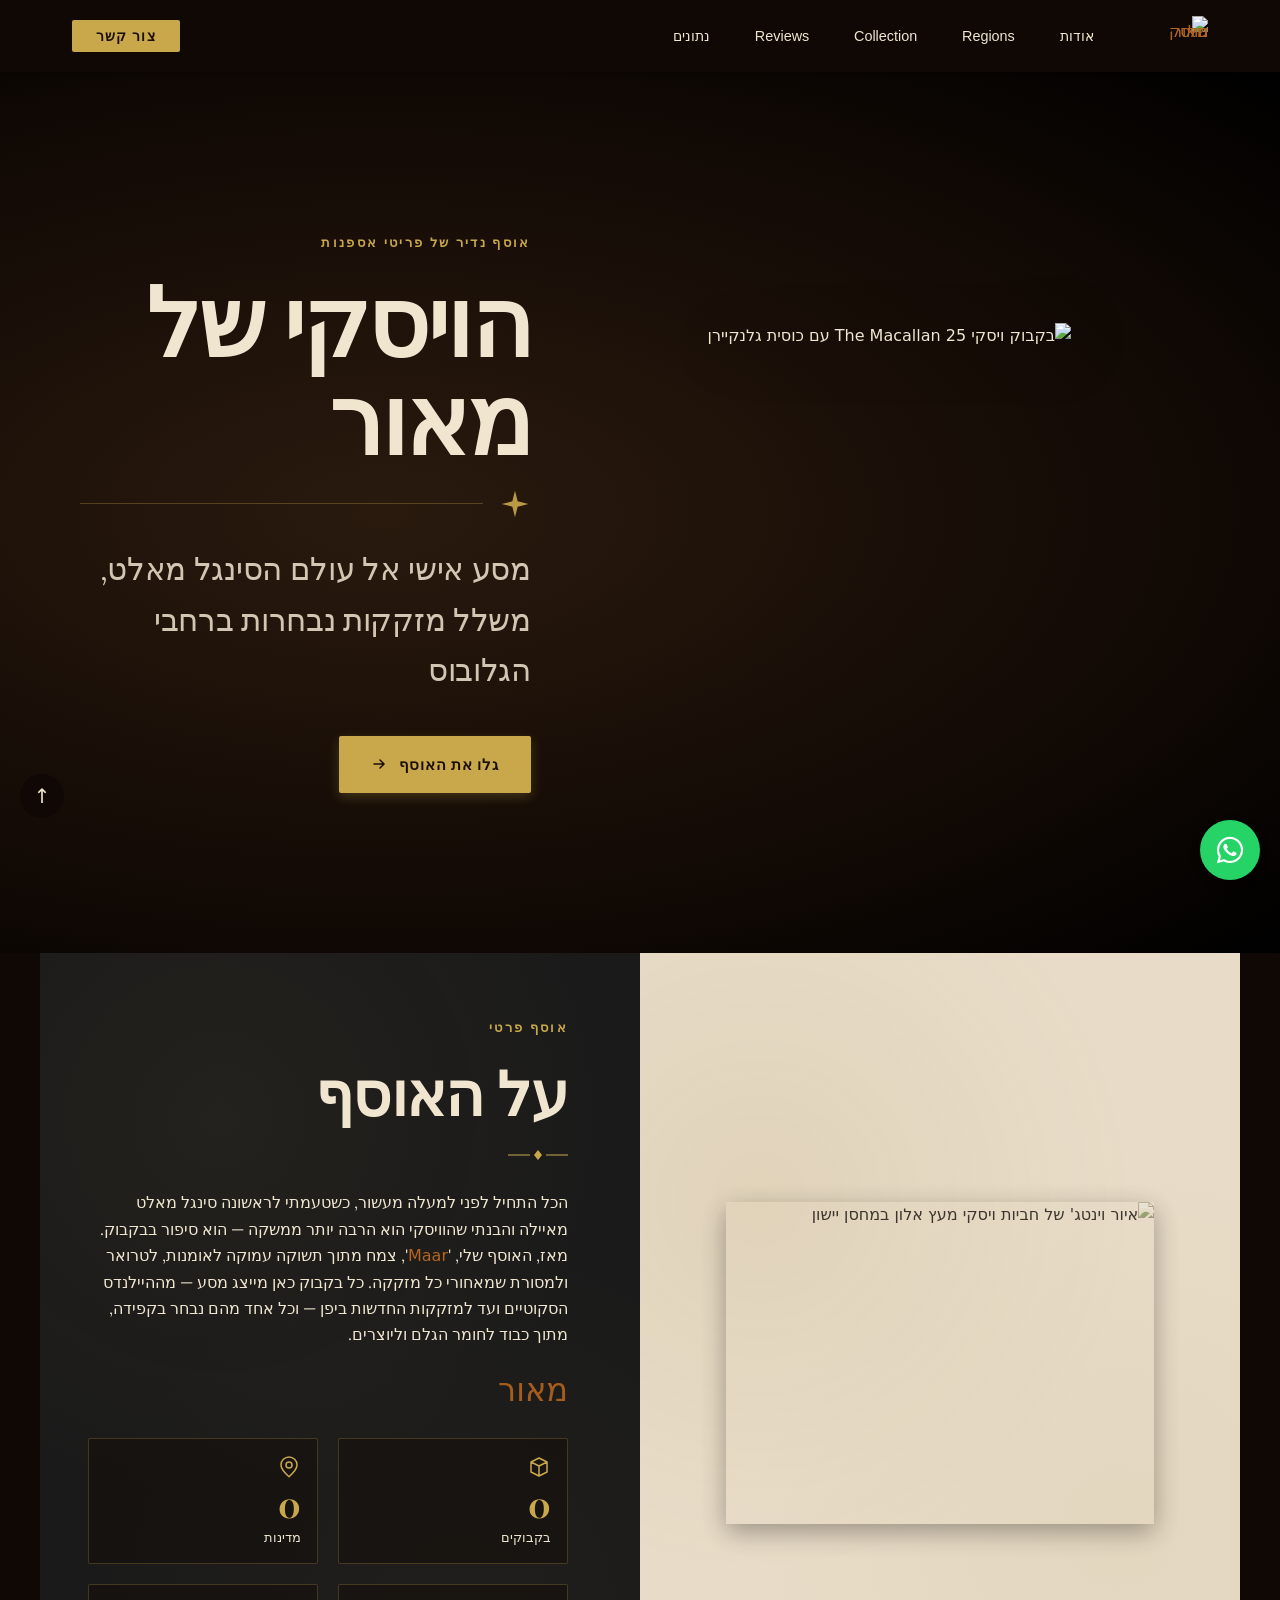
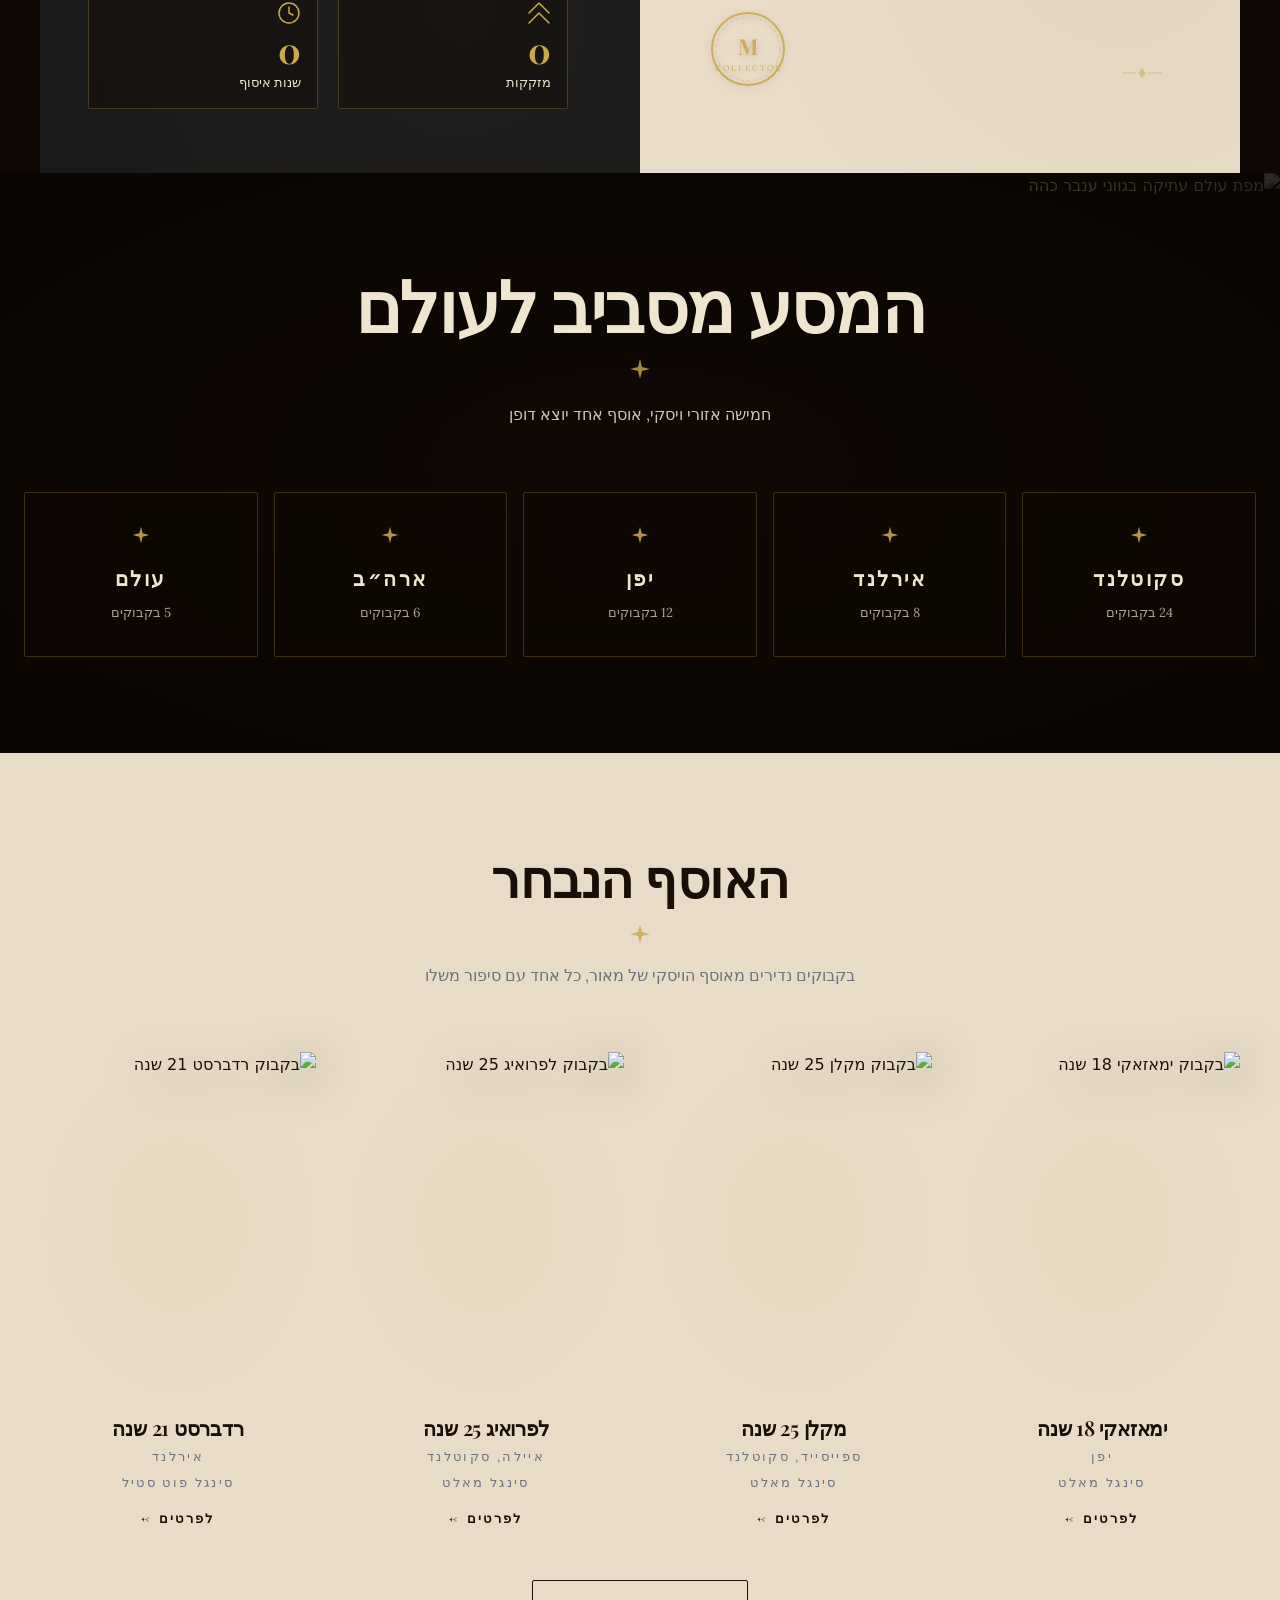
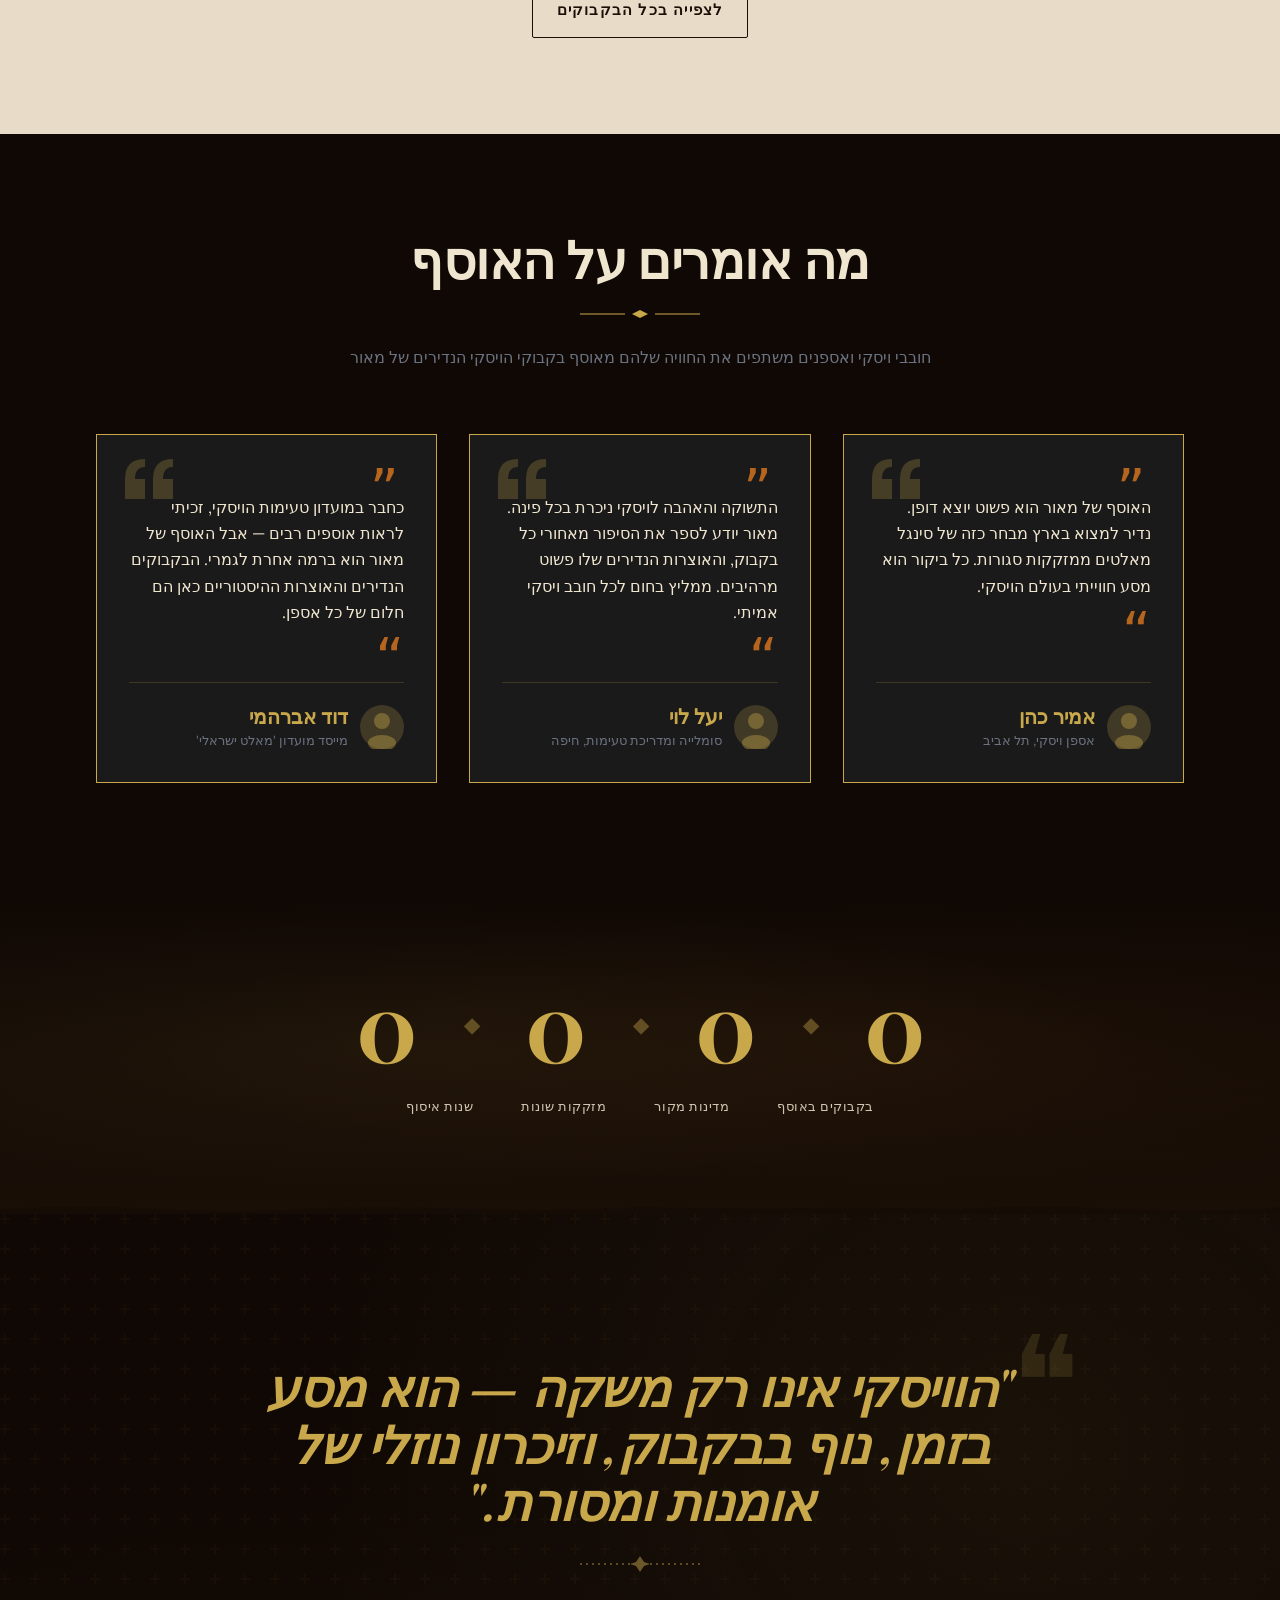
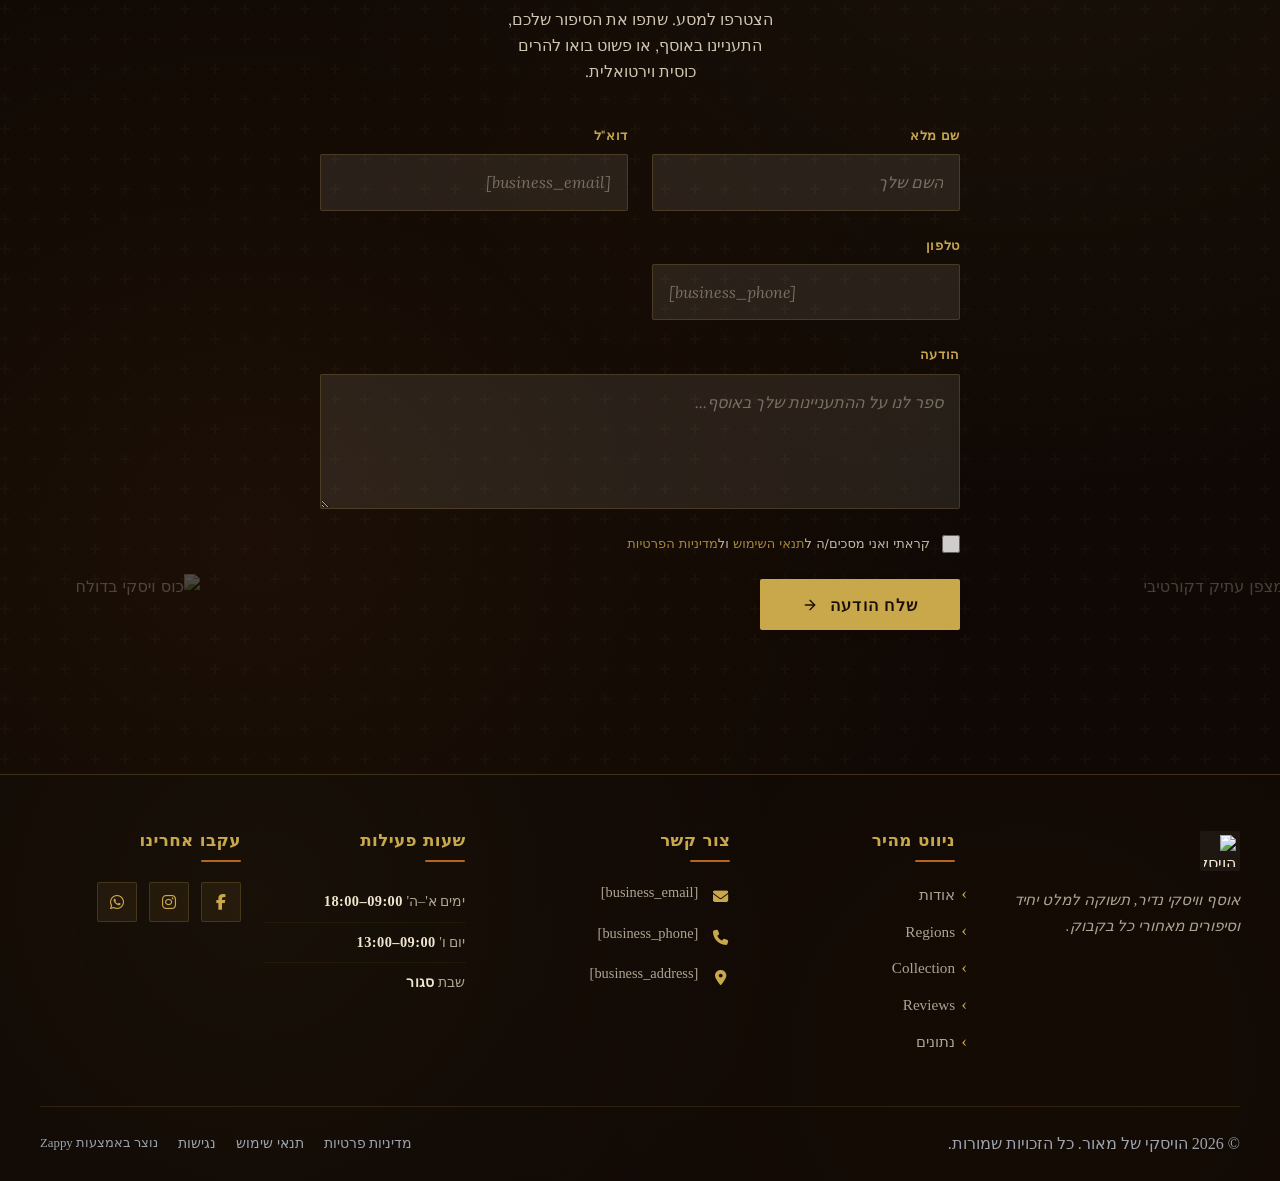
==== commit 227f38be: "Background sync: Progressive GitHub Sync" ====
--- a/public/index.html
+++ b/public/index.html
@@ -1 +1 @@
-<!doctype html><html dir="rtl" lang="he"><head><meta charset="UTF-8"><meta content="width=device-width,initial-scale=1" name="viewport"><meta content="index, follow" name="robots"><title>גלו את אוסף הוויסקי הנדיר שלי — הויסקי של מאור</title><meta content="צללו לאוסף ויסקי נדיר ישראלי מלא תשוקה. בקבוקים יוקרתיים ממזקקות מובילות, סיפורי טעם ומורשת. היכנסו עכשיו והתחילו לגלות עולם של אומנות וטעם!" name="description"><meta content="אוסף ויסקי נדיר ישראל, הויסקי של מאור, אספני ויסקי בישראל, בקבוקי ויסקי נדירים למכירה, אוסף ויסקי יוקרתי" name="keywords"><link href="/assets/favicon.ico" rel="icon" type="image/x-icon"><link href="/assets/favicon-16x16.png" rel="icon" type="image/png" sizes="16x16"><link href="/assets/favicon-32x32.png" rel="icon" type="image/png" sizes="32x32"><link href="/assets/favicon-48x48.png" rel="icon" type="image/png" sizes="48x48"><link href="/assets/favicon-192x192.png" rel="icon" type="image/png" sizes="192x192"><link href="/assets/favicon-512x512.png" rel="icon" type="image/png" sizes="512x512"><link href="/assets/apple-touch-icon.png" rel="apple-touch-icon"><script>!function(){"use strict";var t="8f0f7f8a-21f5-4fd7-953d-d8bf0e434a1a",e="https://qaapi.zappy5.com/api/analytics/track",n=18e5,a=2592e6,o=!0,i=!0,r=!0;var s,d,l,c,u=function(){var e="zappy_visitor_"+t,n=null;try{if(n=localStorage.getItem(e)){var o=JSON.parse(n),i=Date.now();if(i-o.created<a)return o.lastSeen=i,localStorage.setItem(e,JSON.stringify(o)),o.id}}catch(t){console.warn("Zappy Analytics: LocalStorage not available")}var r="zv_"+Date.now()+"_"+Math.random().toString(36).substr(2,9);try{localStorage.setItem(e,JSON.stringify({id:r,created:Date.now(),lastSeen:Date.now()}))}catch(t){}return r}(),m=function(){var e="zappy_session_"+t,a=null;try{if(a=sessionStorage.getItem(e)){var o=JSON.parse(a),i=Date.now();if(i-o.timestamp<n)return o.timestamp=i,sessionStorage.setItem(e,JSON.stringify(o)),o.id}}catch(t){console.warn("Zappy Analytics: SessionStorage not available")}var r="zs_"+Date.now()+"_"+Math.random().toString(36).substr(2,9);try{sessionStorage.setItem(e,JSON.stringify({id:r,timestamp:Date.now()}))}catch(t){}return r}();function f(t,e){var n=function(t){for(var e=t;e&&e!==document.body;){if(e.getAttribute&&null!=e.getAttribute("data-band-index"))return{bandIndex:e.getAttribute("data-band-index"),sectionId:e.id||null};e=e.parentElement}for(e=t;e&&e!==document.body;){if("SECTION"===e.tagName&&e.id)return{bandIndex:null,sectionId:e.id};e=e.parentElement}return{bandIndex:null,sectionId:null}}(t);return{x:Math.round(e&&e.pageX||0),y:Math.round(e&&e.pageY||0),bandIndex:n.bandIndex,sectionId:n.sectionId}}function p(t,e){for(var n in e)Object.prototype.hasOwnProperty.call(e,n)&&(t[n]=e[n]);return t}function g(n,a){a=a||{};var o={website_id:t,event_type:n,page_path:window.location.pathname,referrer:document.referrer||"direct",visitor_id:u,session_id:m,metadata:a};if(navigator.sendBeacon){var i=new Blob([JSON.stringify(o)],{type:"application/json"});navigator.sendBeacon(e,i)}else fetch(e,{method:"POST",headers:{"Content-Type":"application/json"},body:JSON.stringify(o),keepalive:!0}).catch(function(t){console.warn("Zappy Analytics: Failed to track event",t)})}o&&g("pageview",{title:document.title,url:window.location.href}),i&&document.addEventListener("click",function(t){var e=t.target;if("BUTTON"===e.tagName||e.closest("button")){var n="BUTTON"===e.tagName?e:e.closest("button"),a={element:"button",text:n.textContent.trim().substring(0,100),id:n.id||null,class:n.className||null};p(a,f(n,t)),g("click",a)}else if("A"===e.tagName||e.closest("a")){var o="A"===e.tagName?e:e.closest("a"),i={element:"link",text:o.textContent.trim().substring(0,100),href:o.href,external:o.hostname!==window.location.hostname};p(i,f(o,t)),g("navigation",i)}},!0),s=[25,50,75,100],d={},l=0,c=!1,window.addEventListener("scroll",function(){c||(c=!0,window.requestAnimationFrame(function(){var t,e=(t=document.documentElement.scrollHeight-window.innerHeight)<=0?100:Math.min(100,Math.round((window.scrollY||window.pageYOffset||0)/t*100));e>l&&(l=e);for(var n=0;n<s.length;n++){var a=s[n];e>=a&&!d[a]&&(d[a]=!0,g("scroll_depth",{milestone:a,maxDepthPct:l}))}c=!1}))},{passive:!0}),r&&document.addEventListener("submit",function(t){var e=t.target;g("form_submit",{form_id:e.id||null,form_name:e.name||null,form_action:e.action||null,form_method:e.method||"GET"})},!0);var v=Date.now();window.addEventListener("beforeunload",function(){g("page_unload",{time_on_page:Math.floor((Date.now()-v)/1e3),page_path:window.location.pathname})}),window.zappyAnalytics={track:g,getVisitorId:function(){return u},getSessionId:function(){return m}}}()</script><meta content="גלו את אוסף הוויסקי הנדיר שלי — הויסקי של מאור" property="og:title"><meta content="צללו לאוסף ויסקי נדיר ישראלי מלא תשוקה. בקבוקים יוקרתיים ממזקקות מובילות, סיפורי טעם ומורשת. היכנסו עכשיו והתחילו לגלות עולם של אומנות וטעם!" property="og:description"><meta content="summary_large_image" name="twitter:card"><meta content="גלו את אוסף הוויסקי הנדיר שלי — הויסקי של מאור" name="twitter:title"><meta content="צללו לאוסף ויסקי נדיר ישראלי מלא תשוקה. בקבוקים יוקרתיים ממזקקות מובילות, סיפורי טעם ומורשת. היכנסו עכשיו והתחילו לגלות עולם של אומנות וטעם!" name="twitter:description"><meta content="website" property="og:type"><meta content="he_IL" property="og:locale"><link href="https://fonts.googleapis.com/css2?family=Playfair+Display:wght@400;500;600;700&amp;family=Lora:wght@400;500;600;700&amp;family=Caveat:wght@400;600;700&amp;display=swap" rel="stylesheet"><script src="https://cdnjs.cloudflare.com/ajax/libs/gsap/3.13.0/gsap.min.js" data-zappy-gsap="https://cdnjs.cloudflare.com/ajax/libs/gsap/3.13.0/gsap.min.js" defer=""></script><script src="https://cdnjs.cloudflare.com/ajax/libs/gsap/3.13.0/ScrollTrigger.min.js" data-zappy-gsap="https://cdnjs.cloudflare.com/ajax/libs/gsap/3.13.0/ScrollTrigger.min.js" defer=""></script><link href="https://fonts.googleapis.com" rel="preconnect"><link href="https://fonts.gstatic.com" rel="preconnect" crossorigin=""><style>.skip-link{position:absolute;top:0;left:0;transform:translateY(-200%);padding:12px 18px;background:var(--bg-dark,#1a1a1a);color:var(--text-light,#fff);font-weight:600;border-radius:0 0 8px 0;z-index:10000}.skip-link:focus{transform:none;outline:2px solid var(--ring,#fff);outline-offset:2px}:focus-visible{outline:2px solid var(--ring,currentColor);outline-offset:3px}</style><link href="/assets/favicon.ico" rel="icon" type="image/x-icon"><link href="/assets/favicon-16x16.png" rel="icon" type="image/png" sizes="16x16"><link href="/assets/favicon-32x32.png" rel="icon" type="image/png" sizes="32x32"><link href="/assets/favicon-48x48.png" rel="icon" type="image/png" sizes="48x48"><link href="/assets/favicon-192x192.png" rel="icon" type="image/png" sizes="192x192"><link href="/assets/favicon-512x512.png" rel="icon" type="image/png" sizes="512x512"><link href="/assets/apple-touch-icon.png" rel="apple-touch-icon"><link href="https://cdn.jsdelivr.net/npm/vanilla-cookieconsent@3/dist/cookieconsent.css" rel="stylesheet"><style id="zappy-critical-above-fold-css">html{box-sizing:border-box;-webkit-text-size-adjust:100%}*,::after,::before{box-sizing:inherit}body{margin:0;min-width:320px;overflow-x:clip}img,svg,video{max-width:100%;height:auto}main{display:block}.container{width:min(100% - 32px,1200px);margin-inline:auto}.navbar,header .navbar,header[role=banner],nav.navbar{position:relative;z-index:1000;width:100%}.nav-container,.navbar .container{display:flex;align-items:center;justify-content:space-between;min-height:64px}.logo,.logo-link img{display:block;width:35px;height:35px;object-fit:contain}#navMenu,.nav-menu{list-style:none}.fa,.fa-brands,.fa-regular,.fa-solid,.fab,.far,.fas{display:inline-block;min-width:1em;text-align:center}html:not(#zappy-noop) .navbar:has(.nav-ecommerce-icons)>.phone-header-btn,html:not(#zappy-noop)[data-zappy-site-type=ecommerce] .phone-header-btn{display:none!important;visibility:hidden!important;width:0!important;height:0!important;pointer-events:none!important}.hero-section,.index-hero-section,section[class*=hero]{position:relative;overflow:hidden;min-height:560px}.hero-bg-image,.hero-bg-wrapper,section[class*=hero] [class*=hero-bg]{position:absolute;inset:0;width:100%;height:100%}.hero-bg-image img,.hero-bg-wrapper img,section[class*=hero] [data-hero-bg],section[class*=hero] img[data-hero-background=true]{width:100%!important;height:100%!important;object-fit:cover!important;display:block}.hero-content,section[class*=hero] .container{position:relative;z-index:2}@media(max-width:768px){:root{--header-height:72px;--total-header-height:72px;--zappy-mobile-menu-top:72px}html[data-zappy-site-type=ecommerce] body{padding-top:var(--total-header-height,72px)}html[data-zappy-site-type=ecommerce] body>.navbar:not(.zappy-catalog-menu),html[data-zappy-site-type=ecommerce] body>nav.navbar{position:fixed!important;top:0;left:0;right:0;z-index:100000;width:100%;margin-bottom:0}.zappy-catalog-menu{position:fixed;top:var(--header-height,72px);left:0;right:0;z-index:99999}.nav-container,.navbar .container{min-height:60px}#navMenu,.nav-menu{max-width:100vw;overflow-x:hidden}.hero-section,.index-hero-section,section[class*=hero]{min-height:100svh}.hero-bg-image,.hero-bg-wrapper,.hero-scrim{min-height:100svh}}</style><link href="/styles.css" rel="preload" as="style"><link href="/styles.css" rel="stylesheet" media="print" onload='this.media="all"'><noscript><link href="/styles.css" rel="stylesheet"></noscript><script>window.ZAPPY_WEBSITE_ID="8f0f7f8a-21f5-4fd7-953d-d8bf0e434a1a",window.ZAPPY_API_BASE="https://qaapi.zappy5.com"</script><link href="/assets/site-index-hero-hero-image-1.webp" rel="preload" as="image" fetchpriority="high"><style id="zappy-dropdown-submenu-styles">#navMenu li:has(.sub-menu),.nav-menu li:has(.sub-menu),.navbar li:has(.sub-menu),nav li:has(.sub-menu){position:relative}#navMenu .sub-menu,.nav-menu .sub-menu,.navbar .sub-menu,nav .sub-menu{display:block!important;position:absolute!important;top:100%;left:0;min-width:220px;background:#fff;border-radius:8px;box-shadow:0 8px 25px rgba(0,0,0,.15);padding:8px 0;opacity:0;visibility:hidden;transform:translateY(10px);transition:all .3s ease;z-index:1000;list-style:none;pointer-events:none}#navMenu li:hover>.sub-menu,.nav-menu li:hover>.sub-menu,.navbar li:hover>.sub-menu,nav li:hover>.sub-menu{opacity:1!important;visibility:visible!important;transform:translateY(0)!important;pointer-events:auto!important}.sub-menu li{list-style:none;margin:0;padding:0}.sub-menu a{display:block!important;padding:10px 16px!important;color:var(--text-dark,#333)!important;font-weight:500;text-decoration:none;white-space:nowrap;transition:background-color .2s}.sub-menu .zappy-nav-child>a{padding-left:28px!important;font-size:.9em!important;opacity:.85!important}[dir=rtl] .sub-menu .zappy-nav-child>a,html[lang=ar] .sub-menu .zappy-nav-child>a,html[lang=he] .sub-menu .zappy-nav-child>a{padding-left:10px!important;padding-right:28px!important}.sub-menu .zappy-nav-parent>a{font-weight:600!important}.sub-menu a:hover{background-color:#f5f5f5}[dir=rtl] .nav-menu .sub-menu,[dir=rtl] .navbar .sub-menu,[dir=rtl] nav .sub-menu,html[lang=ar] .nav-menu .sub-menu,html[lang=ar] .navbar .sub-menu,html[lang=ar] nav .sub-menu,html[lang=he] .nav-menu .sub-menu,html[lang=he] .navbar .sub-menu,html[lang=he] nav .sub-menu{left:auto!important;right:0!important}.sub-menu:empty,.sub-menu:not(:has(li)):not(:has(> a)),.sub-menu:not(:has(li:not(.zappy-hidden-menu-item))):not(:has(> a)){display:none!important;opacity:0!important;visibility:hidden!important;pointer-events:none!important}li:has(.menu-group-title):hover>.sub-menu{opacity:1!important;visibility:visible!important;transform:translateY(0)!important;pointer-events:auto!important}#navMenu>li>.menu-group-title,.nav-menu>li>.menu-group-title{display:inline-block;padding:.5rem 1rem;cursor:default;user-select:none}@media (max-width:768px){#navMenu .sub-menu,.nav-menu .sub-menu,.navbar .sub-menu,nav .sub-menu{position:static!important;transform:none!important;box-shadow:none!important;background:0 0!important;max-height:0;overflow:hidden;opacity:0;visibility:hidden;transition:max-height .3s ease,opacity .3s ease;padding:0!important;border-radius:0!important}#navMenu .sub-menu.mobile-expanded,.nav-menu .sub-menu.mobile-expanded,.navbar .sub-menu.mobile-expanded{max-height:none!important;overflow-y:visible!important;opacity:1!important;visibility:visible!important;padding:8px 0 8px 16px!important}[dir=rtl] .sub-menu.mobile-expanded,html[lang=he] .sub-menu.mobile-expanded{padding:8px 16px 8px 0!important}#navMenu li:hover>.sub-menu,.nav-menu li:hover>.sub-menu,.navbar li:hover>.sub-menu,nav li:hover>.sub-menu{opacity:0;visibility:hidden;pointer-events:none}#navMenu li>.sub-menu.mobile-expanded,.nav-menu li>.sub-menu.mobile-expanded,.navbar li>.sub-menu.mobile-expanded,nav li>.sub-menu.mobile-expanded{opacity:1!important;visibility:visible!important;pointer-events:auto!important}#navMenu li:has(.sub-menu),.nav-menu li:has(.sub-menu),.navbar li:has(.sub-menu),nav li:has(.sub-menu){display:flex!important;flex-wrap:wrap!important;align-items:center!important;position:relative!important;min-height:44px!important}#navMenu li:has(.sub-menu)>a,.nav-menu li:has(.sub-menu)>a,.navbar li:has(.sub-menu)>a,nav li:has(.sub-menu)>a{flex:1!important;min-width:0!important}#navMenu li:has(.sub-menu)>.menu-group-title,.nav-menu li:has(.sub-menu)>.menu-group-title,.navbar li:has(.sub-menu)>.menu-group-title,nav li:has(.sub-menu)>.menu-group-title{flex:1!important;min-width:0!important;padding:0!important;line-height:inherit!important}#navMenu li:has(.sub-menu)>.sub-menu,.nav-menu li:has(.sub-menu)>.sub-menu,.navbar li:has(.sub-menu)>.sub-menu,nav li:has(.sub-menu)>.sub-menu{flex-basis:100%!important;width:100%!important}#navMenu li:has(.sub-menu)>a [class*=arrow],#navMenu li:has(.sub-menu)>a [class*=chevron],.nav-menu li:has(.sub-menu)>a .fa-angle-down,.nav-menu li:has(.sub-menu)>a .fa-chevron-down,.nav-menu li:has(.sub-menu)>a [class*=arrow],.nav-menu li:has(.sub-menu)>a [class*=chevron],nav li:has(.sub-menu)>a [class*=arrow],nav li:has(.sub-menu)>a [class*=chevron]{display:none!important;visibility:hidden!important}.mobile-submenu-toggle{display:flex!important;align-items:center!important;justify-content:center!important;width:44px!important;height:auto!important;background:0 0!important;border:none!important;cursor:pointer!important;color:var(--text-light)!important;position:static!important;flex-shrink:0!important;align-self:stretch!important;z-index:2!important;padding:0!important;margin:0!important}.mobile-submenu-toggle::after{content:''!important;width:0!important;height:0!important;border-left:6px solid transparent!important;border-right:6px solid transparent!important;border-top:7px solid currentColor!important;transition:transform .3s ease!important}.mobile-submenu-toggle.expanded::after{transform:rotate(180deg)!important}.sub-menu a{padding:10px 0!important;display:block!important;color:var(--text-light)!important;white-space:normal!important}.sub-menu .zappy-nav-child>a{padding-left:28px!important;font-size:.9em!important;opacity:.85!important}[dir=rtl] .sub-menu .zappy-nav-child>a,html[lang=ar] .sub-menu .zappy-nav-child>a,html[lang=he] .sub-menu .zappy-nav-child>a{padding-left:0!important;padding-right:28px!important}.sub-menu .zappy-nav-parent>a{font-weight:600!important}#navMenu.active,.nav-menu.active{max-width:100vw!important;overflow-x:hidden!important;box-sizing:border-box!important}.navbar .sub-menu li a,.zappy-products-dropdown .sub-menu a,nav.navbar .sub-menu li a{color:var(--text-light)!important}}@media (min-width:769px){.mobile-submenu-toggle{display:none!important}}</style><style id="zappy-widget-visibility">html[dir=rtl] .whatsapp-float{right:20px!important;left:auto!important}html:not([dir]) .whatsapp-float,html[dir=ltr] .whatsapp-float{left:20px!important;right:auto!important}html[dir=rtl] #mic-access-tool-general-button,html[dir=rtl] #mic-init-access-tool #mic-access-tool-general-button,html[dir=rtl] #mic-init-access-tool .mic-access-tool-general-button,html[dir=rtl] ._access-icon,html[dir=rtl] .mic-access-tool-general-button{left:20px!important;right:auto!important}html:not([dir]) #mic-access-tool-general-button,html:not([dir]) #mic-init-access-tool #mic-access-tool-general-button,html:not([dir]) #mic-init-access-tool .mic-access-tool-general-button,html:not([dir]) ._access-icon,html:not([dir]) .mic-access-tool-general-button,html[dir=ltr] #mic-access-tool-general-button,html[dir=ltr] #mic-init-access-tool #mic-access-tool-general-button,html[dir=ltr] #mic-init-access-tool .mic-access-tool-general-button,html[dir=ltr] ._access-icon,html[dir=ltr] .mic-access-tool-general-button{right:20px!important;left:auto!important}@media (max-width:768px){.whatsapp-float{display:flex!important}}@media (min-width:769px){.whatsapp-float{display:flex!important}}@media (max-width:768px){#mic-access-tool-general-button,#mic-init-access-tool #mic-access-tool-general-button,#mic-init-access-tool .mic-access-tool-general-button,._access-icon,.mic-access-tool-general-button{display:flex!important;visibility:visible!important;opacity:1!important;pointer-events:auto!important}#mic-access-tool-box.opened-mic-access-tool,#mic-init-access-tool #mic-access-tool-box.opened-mic-access-tool,.mic-access-tool-box.opened-mic-access-tool{visibility:visible!important;opacity:1!important;pointer-events:auto!important}}@media (min-width:769px){#mic-access-tool-general-button,#mic-init-access-tool #mic-access-tool-general-button,#mic-init-access-tool .mic-access-tool-general-button,._access-icon,.mic-access-tool-general-button{display:flex!important;visibility:visible!important;opacity:1!important;pointer-events:auto!important}#mic-access-tool-box.opened-mic-access-tool,#mic-init-access-tool #mic-access-tool-box.opened-mic-access-tool,.mic-access-tool-box.opened-mic-access-tool{visibility:visible!important;opacity:1!important;pointer-events:auto!important}}</style></head><body><a href="#main" class="skip-link">דלג לתוכן הראשי</a><nav class="navbar" dir="rtl"><button class="mobile-toggle" aria-label="Menu" id="mobileToggle"><svg viewBox="0 0 24 24" height="24" width="24" fill="none" class="hamburger-icon"><path d="M3 12h18M3 6h18M3 18h18" stroke="currentColor" stroke-width="2" stroke-linecap="round"></path></svg> <svg viewBox="0 0 24 24" height="24" width="24" fill="none" class="close-icon" style="display:none"><path d="M18 6L6 18M6 6l12 12" stroke="currentColor" stroke-width="2" stroke-linecap="round"></path></svg></button> <button class="phone-header-btn" aria-label="Call" data-phone="[business_phone]"><svg viewBox="0 0 24 24" height="20" width="20" fill="currentColor"><path d="M22 16.92v3a2 2 0 0 1-2.18 2 19.79 19.79 0 0 1-8.63-3.07 19.5 19.5 0 0 1-6-6 19.79 19.79 0 0 1-3.07-8.67A2 2 0 0 1 4.11 2h3a2 2 0 0 1 2 1.72 12.84 12.84 0 0 0 .7 2.81 2 2 0 0 1-.45 2.11L8.09 9.91a16 16 0 0 0 6 6l1.27-1.27a2 2 0 0 1 2.11-.45 12.84 12.84 0 0 0 2.81.7A2 2 0 0 1 22 16.92z"></path></svg></button><div class="nav-container"><div class="nav-right-group"><div class="nav-brand"><a href="/" class="logo-link"><img alt="הויסקי של מאור" class="logo" decoding="async" height="35" src="/assets/site-----image-1.webp" width="35"></a></div><ul class="nav-menu" id="navMenu"><li><a href="#about">אודות</a></li><li><a href="#locations">Regions</a></li><li><a href="#products">Collection</a></li><li><a href="#testimonials">Reviews</a></li><li><a href="#stats">נתונים</a></li><li class="mobile-contact-link nav-cta-mobile-item"><a href="#final-cta" class="nav-cta-btn">צור קשר</a></li></ul></div><div class="nav-cta-container"><a href="#final-cta" class="nav-cta-btn">צור קשר</a></div></div></nav><script>window.addEventListener("load",function(){const e=document.querySelector(".navbar, nav, header");if(!e)return void console.log("[Navbar] Navbar element not found");let t=document.getElementById("mobileToggle")||document.querySelector(".mobile-toggle")||document.querySelector(".hamburger")||document.querySelector(".hamburger-menu")||document.querySelector(".menu-toggle")||document.querySelector(".burger-menu")||document.querySelector('[aria-label="Menu"]')||document.querySelector('[aria-label="תפריט"]');const o=document.querySelector(".phone-header-btn"),n=window.getComputedStyle(e);let r=n.backgroundColor;if(console.log("[Navbar] Initial navbar background:",r),"transparent"===r||"rgba(0, 0, 0, 0)"===r||r.startsWith("rgba")&&r.includes(", 0)")){const e=n.backgroundImage;if(e&&"none"!==e)console.log("[Navbar] Navbar has background image/gradient, using dark text"),r="rgb(240, 240, 240)";else{const e=window.getComputedStyle(document.body).backgroundColor;console.log("[Navbar] Navbar transparent, using body background:",e),r=e}}const a=r.match(/\d+/g);if(a&&a.length>=3){const e=(.299*parseInt(a[0])+.587*parseInt(a[1])+.114*parseInt(a[2]))/255;console.log("[Navbar] Mobile button colors preserved from Claude CSS (luminance:",e.toFixed(2)+")");const n=document.createElement("style");n.id="zappy-mobile-nav-fix";document.documentElement.lang;document.documentElement.dir,n.textContent='\n        /* Hide mobile buttons on desktop, show only on mobile */\n        @media (min-width: 769px) {\n          .mobile-toggle,\n          .phone-header-btn {\n            display: none !important;\n          }\n        }\n        \n        /* Show and position mobile buttons correctly on mobile */\n        @media (max-width: 768px) {\n          .navbar,\n          nav.navbar {\n            min-height: 70px !important;\n          }\n\n          .mobile-toggle,\n          .phone-header-btn {\n            position: absolute !important;\n            top: 0 !important;\n            bottom: 0 !important;\n            margin-top: auto !important;\n            margin-bottom: auto !important;\n            transform: none !important;\n            z-index: 1001 !important;\n            display: flex !important;\n            align-items: center !important;\n            justify-content: center !important;\n            width: 36px !important;\n            height: 36px !important;\n            border-radius: 50% !important;\n            border: none !important;\n            cursor: pointer !important;\n            padding: 6px !important;\n            background: none !important;\n            color: var(--nav-text, var(--text-light)) !important;\n            touch-action: manipulation !important;\n            -webkit-tap-highlight-color: transparent !important;\n          }\n\n          html[data-zappy-site-type="ecommerce"] .phone-header-btn,\n          body[data-zappy-site-type="ecommerce"] .phone-header-btn,\n          html[data-zappy-site-type="ecommerce"] header .phone-header-btn,\n          html[data-zappy-site-type="ecommerce"] nav .phone-header-btn {\n            display: none !important;\n            visibility: hidden !important;\n            width: 0 !important;\n            height: 0 !important;\n            min-width: 0 !important;\n            overflow: hidden !important;\n          }\n          \n          /* LTR positioning (default): hamburger LEFT, phone RIGHT */\n          html:not([dir="rtl"]):not([lang="he"]):not([lang="ar"]) .mobile-toggle,\n          html[dir="ltr"] .mobile-toggle {\n            left: 12px !important;\n            right: auto !important;\n          }\n          html:not([dir="rtl"]):not([lang="he"]):not([lang="ar"]) .phone-header-btn,\n          html[dir="ltr"] .phone-header-btn {\n            right: 12px !important;\n            left: auto !important;\n          }\n          \n          /* RTL positioning: hamburger RIGHT, phone LEFT */\n          html[dir="rtl"] .mobile-toggle,\n          html[lang="he"] .mobile-toggle,\n          html[lang="ar"] .mobile-toggle {\n            right: 12px !important;\n            left: auto !important;\n          }\n          html[dir="rtl"] .phone-header-btn,\n          html[lang="he"] .phone-header-btn,\n          html[lang="ar"] .phone-header-btn {\n            left: 12px !important;\n            right: auto !important;\n          }\n          \n          /* CRITICAL: Ensure nav-container has min-height on mobile */\n          /* All children are positioned absolutely/fixed on mobile, so height:auto collapses to 0 */\n          .nav-container {\n            min-height: 70px !important;\n            position: relative !important;\n          }\n          \n          /* Ensure SVG icons are properly sized and inherit color */\n          .mobile-toggle svg,\n          .phone-header-btn svg {\n            width: 24px !important;\n            height: 24px !important;\n            /* Don\'t force display - let JavaScript control hamburger/close toggle */\n          }\n          \n          /* Reset nav-cta-container on mobile - remove desktop box-shadow/padding */\n          /* that creates a visible ghost box when CTA button is hidden */\n          .nav-cta-container {\n            box-shadow: none !important;\n            padding: 0 !important;\n          }\n          \n          /* Hide nav-cta-container entirely on mobile when there\'s no lang-switcher */\n          /* (only the CTA button is inside, and it\'s hidden on mobile) */\n          .nav-cta-container:not(:has(.lang-switcher)) {\n            display: none !important;\n          }\n          \n          /* CRITICAL: Prevent hero image fade gradient from bleeding over headline text */\n          /* The .image-fade-gradient has bottom: -30px (extends below parent) */\n          /* On mobile stacked layout, this overlaps the h1 text below the image */\n          .hero-image-column {\n            overflow: hidden !important;\n          }\n          .image-fade-gradient {\n            bottom: 0 !important;\n          }\n          \n          /* Hide desktop language switcher on mobile - hamburger menu handles it */\n          /* High specificity to override stored CSS */\n          .lang-switcher,\n          .nav-cta-container .lang-switcher,\n          .nav-container .lang-switcher,\n          .navbar .lang-switcher,\n          .navbar .nav-cta-container .lang-switcher {\n            display: none !important;\n          }\n        }\n      ';const r=document.getElementById("zappy-mobile-nav-fix");r&&r.remove(),document.head.appendChild(n),console.log("[Navbar] Critical CSS injected for mobile nav positioning");const i=window.innerWidth<=768;if(t){const e=t.querySelector(".hamburger-icon"),o=t.querySelector(".close-icon");e&&(e.style.setProperty("width","24px","important"),e.style.setProperty("height","24px","important"),e.style.setProperty("display","block","important")),o&&(o.style.setProperty("width","24px","important"),o.style.setProperty("height","24px","important"),o.style.setProperty("display","none","important")),i?(t.style.setProperty("position","absolute","important"),t.style.setProperty("top","0","important"),t.style.setProperty("bottom","0","important"),t.style.setProperty("margin-top","auto","important"),t.style.setProperty("margin-bottom","auto","important"),t.style.setProperty("transform","none","important"),t.style.setProperty("z-index","1001","important"),t.style.removeProperty("left"),t.style.removeProperty("right"),console.log("[Navbar] Mobile toggle positioning applied (mobile viewport)")):(t.style.removeProperty("position"),t.style.removeProperty("top"),t.style.removeProperty("transform"),t.style.removeProperty("z-index"),t.style.removeProperty("left"),t.style.removeProperty("right"),console.log("[Navbar] Desktop viewport - cleared mobile toggle inline positioning"))}if(o){const e=o.querySelector("svg");e&&(e.style.width="24px",e.style.height="24px",e.setAttribute("width","24"),e.setAttribute("height","24")),i?(o.style.setProperty("position","absolute","important"),o.style.setProperty("top","0","important"),o.style.setProperty("bottom","0","important"),o.style.setProperty("margin-top","auto","important"),o.style.setProperty("margin-bottom","auto","important"),o.style.setProperty("transform","none","important"),o.style.setProperty("z-index","1001","important"),o.style.removeProperty("left"),o.style.removeProperty("right"),console.log("[Navbar] Phone button positioning applied (mobile viewport)")):(o.style.removeProperty("position"),o.style.removeProperty("top"),o.style.removeProperty("transform"),o.style.removeProperty("z-index"),o.style.removeProperty("left"),o.style.removeProperty("right"),console.log("[Navbar] Desktop viewport - cleared phone button inline positioning"))}}else console.log("[Navbar] Could not parse background color:",r);t=document.getElementById("mobileToggle")||document.querySelector(".mobile-toggle")||document.querySelector(".hamburger")||document.querySelector(".hamburger-menu")||document.querySelector(".menu-toggle")||document.querySelector(".burger-menu")||document.querySelector('[aria-label="Menu"]')||document.querySelector('[aria-label="תפריט"]');const i=document.getElementById("navMenu")||document.querySelector(".nav-menu")||document.querySelector(".nav-links")||document.querySelector("nav ul:not(.submenu)");if(!t||!i)return void console.log("[Navbar] Mobile toggle or menu not found:",{toggle:!!t,menu:!!i});i.id||(i.id="navMenu"),console.log("[Navbar] Initializing mobile menu...");const l=t.cloneNode(!0);t.parentNode.replaceChild(l,t);var s=0;function p(e){var t=Date.now();t-s<300||(s=t,function(e){e.preventDefault(),e.stopPropagation();const t=l.querySelector(".hamburger-icon"),o=l.querySelector(".close-icon");i.classList.contains("active")?(i.classList.remove("active"),t&&t.style.setProperty("display","block","important"),o&&o.style.setProperty("display","none","important"),document.body.style.overflow="",document.body.classList.remove("menu-open"),console.log("[Navbar] Menu closed")):(i.classList.add("active"),t&&t.style.setProperty("display","none","important"),o&&o.style.setProperty("display","block","important"),document.body.style.overflow="hidden",document.body.classList.add("menu-open"),console.log("[Navbar] Menu opened"))}(e))}l.addEventListener("click",p),l.addEventListener("touchend",p),document.addEventListener("keydown",function(e){if(("Escape"===e.key||"Esc"===e.key)&&i.classList.contains("active")){const e=l.querySelector(".hamburger-icon"),t=l.querySelector(".close-icon");i.classList.remove("active"),e&&e.style.setProperty("display","block","important"),t&&t.style.setProperty("display","none","important"),document.body.style.overflow="",document.body.classList.remove("menu-open"),console.log("[Navbar] Menu closed (Escape)")}}),i.querySelectorAll("a").forEach(function(e){e.addEventListener("click",function(){if("#"===this.getAttribute("href"))return;const e=l.querySelector(".hamburger-icon"),t=l.querySelector(".close-icon");i.classList.remove("active"),e&&e.style.setProperty("display","block","important"),t&&t.style.setProperty("display","none","important"),document.body.style.overflow="",document.body.classList.remove("menu-open"),console.log("[Navbar] Menu closed (link clicked)")})});var m=i.querySelectorAll(".dropdown-toggle");m.forEach(function(e){e.addEventListener("click",function(e){e.preventDefault(),e.stopPropagation();var t=this.closest(".nav-dropdown");t&&(t.parentNode.querySelectorAll(".nav-dropdown.open").forEach(function(e){e!==t&&e.classList.remove("open")}),t.classList.toggle("open"),console.log("[Navbar] Dropdown toggled:",t.classList.contains("open")?"open":"closed"))})}),document.addEventListener("click",function(e){e.target.closest(".nav-dropdown")||document.querySelectorAll(".nav-dropdown.open").forEach(function(e){e.classList.remove("open")})}),console.log("[Navbar] Dropdown handlers initialized for "+m.length+" dropdowns"),o&&o.addEventListener("click",function(){const e=document.querySelectorAll('a[href^="tel:"]'),t=e.length>0?e[0].getAttribute("href").replace("tel:",""):"[business_phone]";window.location.href="tel:"+t,console.log("[Navbar] Phone button clicked")}),console.log("[Navbar] Mobile menu initialized successfully")})</script><main id="main"><section class="editorial-section index-hero-section" data-band-index="0" data-layout-spec="בית-hero" id="hero" data-hero-type="side-by-side"><div class="editorial-grid index-hero-grid"><figure class="editorial-media index-hero-media"><img alt="בקבוק ויסקי The Macallan 25 עם כוסית גלנקיירן" class="cutout" decoding="async" height="800" src="/assets/site-index-hero-hero-image-1.webp" width="1200" data-aspect-ratio="3:2" data-context="The Macallan 25 Years Old single malt Scotch whisky bottle with gold foil capsule and white label, standing upright on a dark wooden disc base, accompanied by a Glencairn crystal glass filled with amber whisky. Composition: isolated cutout, eye-level, bottle centered-start with glass beside it. Framing: off-center toward start side, generous negative space on end side for headline text. Background: transparent over deep dark brown gradient. Treatment: background-removed cutout" data-dominant-color="#8b4513" data-placeholder="index-hero-hero-image-1" data-treatment="background-removed cutout" fetchpriority="high" loading="eager"></figure><div class="editorial-text index-hero-text"><p class="eyebrow">אוסף נדיר של פריטי אספנות</p><h1 class="display-xl" data-split-mask="" data-split-text="lines">הויסקי של מאור</h1><div class="index-hero-divider" aria-hidden="true"><svg viewBox="0 0 24 24" xmlns="http://www.w3.org/2000/svg" height="24" width="24"><polygon fill="#c9a84c" points="12,2 14,10 22,12 14,14 12,22 10,14 2,12 10,10"></polygon></svg></div><h3 class="index-hero-subtitle">מסע אישי אל עולם הסינגל מאלט, משלל מזקקות נבחרות ברחבי הגלובוס</h3><a href="#collection" class="btn-primary index-hero-cta"><span>גלו את האוסף</span> <svg viewBox="0 0 16 16" xmlns="http://www.w3.org/2000/svg" height="16" width="16"><path d="M3 8h10M9 4l4 4-4 4" fill="none" stroke="#1a0f07" stroke-linecap="round" stroke-width="1.5"></path></svg></a></div></div></section><section class="dualpanel-section index-about-section" data-band-index="1" data-layout-spec="בית-about" id="about" aria-labelledby="about-heading"><div class="dualpanel-grid"><aside class="dualpanel-pane dualpanel-pane--start" data-reveal=""><div class="about-parchment-bg"><div class="about-barrel-illustration" aria-hidden="true"><img alt="איור וינטג' של חביות ויסקי מעץ אלון במחסן יישון" class="about-barrel-img" decoding="async" height="600" src="/assets/site-index-about-inline-tile-1.webp" width="800" data-aspect-ratio="4:3" data-context="Vintage pencil sketch illustration of oak whisky barrels stacked in a cellar or warehouse, rendered in sepia tones on aged parchment paper. Composition: 3/4 angle, editorial illustration style, barrels stacked in rows. Framing: occupies the start half of the dual panel, slightly off-center. Background: aged parchment cream texture. Treatment: duotone" data-dominant-color="#8b6914" data-placeholder="index-about-inline-tile-1" data-treatment="duotone" fetchpriority="low" loading="lazy"></div><div class="about-collector-seal" aria-hidden="true"><svg viewBox="0 0 80 80" xmlns="http://www.w3.org/2000/svg" height="80" width="80"><circle cx="40" cy="40" r="36" fill="none" stroke="#c9a84c" stroke-width="2"></circle><circle cx="40" cy="40" r="32" fill="none" stroke="#c9a84c" stroke-width="0.5" stroke-dasharray="3 3"></circle><text fill="#c9a84c" font-family="Playfair Display, serif" font-size="22" text-anchor="middle" x="40" y="46" font-weight="700">M</text><text fill="#c9a84c" font-family="Lora, serif" font-size="8" text-anchor="middle" x="40" y="62" letter-spacing="2">COLLECTOR</text></svg></div><div class="about-gold-divider" aria-hidden="true"><svg viewBox="0 0 40 12" xmlns="http://www.w3.org/2000/svg" height="12" width="40"><line x1="0" x2="14" y1="6" y2="6" stroke="#c9a84c" stroke-width="1"></line><polygon fill="#c9a84c" points="20,1 24,6 20,11 16,6"></polygon><line x1="26" x2="40" y1="6" y2="6" stroke="#c9a84c" stroke-width="1"></line></svg></div></div></aside><aside class="dualpanel-pane dualpanel-pane--end" data-reveal=""><div class="about-content-wrapper"><p class="eyebrow">אוסף פרטי</p><h2 class="dualpanel-title" id="about-heading">על האוסף</h2><div class="about-end-divider" aria-hidden="true"><svg viewBox="0 0 60 12" xmlns="http://www.w3.org/2000/svg" height="12" width="60"><line x1="0" x2="22" y1="6" y2="6" stroke="#c9a84c" stroke-width="1"></line><polygon fill="#c9a84c" points="30,1 34,6 30,11 26,6"></polygon><line x1="38" x2="60" y1="6" y2="6" stroke="#c9a84c" stroke-width="1"></line></svg></div><p class="dualpanel-copy">הכל התחיל לפני למעלה מעשור, כשטעמתי לראשונה סינגל מאלט מאיילה והבנתי שהוויסקי הוא הרבה יותר ממשקה — הוא סיפור בבקבוק. מאז, האוסף שלי, '<span class="font-accent">Maar</span>', צמח מתוך תשוקה עמוקה לאומנות, לטרואר ולמסורת שמאחורי כל מזקקה. כל בקבוק כאן מייצג מסע — מההיילנדס הסקוטיים ועד למזקקות החדשות ביפן — וכל אחד מהם נבחר בקפידה, מתוך כבוד לחומר הגלם וליוצרים.</p><div class="about-signature"><span class="font-accent">מאור</span></div><div class="about-stats-grid"><div class="about-stat-item"><svg viewBox="0 0 24 24" xmlns="http://www.w3.org/2000/svg" height="24" width="24" data-element-type="icon" data-icon-type="svg" class="about-stat-icon" fill="none" stroke="currentColor" stroke-linecap="round" stroke-linejoin="round" stroke-width="1.5"><path d="M20 7l-8-4-8 4m16 0l-8 4m8-4v10l-8 4m0-10L4 7m8 4v10M4 7v10l8 4"></path></svg> <span class="about-stat-number" data-count-up="120">0</span> <span class="about-stat-label">בקבוקים</span></div><div class="about-stat-item"><svg viewBox="0 0 24 24" xmlns="http://www.w3.org/2000/svg" height="24" width="24" data-element-type="icon" data-icon-type="svg" class="about-stat-icon" fill="none" stroke="currentColor" stroke-linecap="round" stroke-linejoin="round" stroke-width="1.5"><circle cx="12" cy="10" r="3"></circle><path d="M12 21.7C17.3 17 20 13 20 10a8 8 0 1 0-16 0c0 3 2.7 7 8 11.7z"></path></svg> <span class="about-stat-number" data-count-up="18">0</span> <span class="about-stat-label">מדינות</span></div><div class="about-stat-item"><svg viewBox="0 0 24 24" xmlns="http://www.w3.org/2000/svg" height="24" width="24" data-element-type="icon" data-icon-type="svg" class="about-stat-icon" fill="none" stroke="currentColor" stroke-linecap="round" stroke-linejoin="round" stroke-width="1.5"><path d="M2 22l10-10 10 10"></path><path d="M2 12l10-10 10 10"></path></svg> <span class="about-stat-number" data-count-up="45">0</span> <span class="about-stat-label">מזקקות</span></div><div class="about-stat-item"><svg viewBox="0 0 24 24" xmlns="http://www.w3.org/2000/svg" height="24" width="24" data-element-type="icon" data-icon-type="svg" class="about-stat-icon" fill="none" stroke="currentColor" stroke-linecap="round" stroke-linejoin="round" stroke-width="1.5"><circle cx="12" cy="12" r="10"></circle><path d="M12 6v6l4 2"></path></svg> <span class="about-stat-number" data-count-up="10">0</span> <span class="about-stat-label">שנות איסוף</span></div></div></div></aside></div></section><section class="index-locations-section" data-band-index="2" data-layout-spec="בית-locations" id="locations" data-reveal=""><img alt="מפת עולם עתיקה בגווני ענבר כהה" class="index-locations-section__bg-image" decoding="async" height="675" src="/assets/site-index-locations-background-1.webp" width="1200" data-aspect-ratio="16:9" data-context="Antique world map rendered in dark sepia and amber tones, showing continents and ocean textures as a full-bleed background. Composition: top-down flat map, full-bleed. Framing: runs corner-to-corner behind all content. Background: dark amber map texture. Treatment: full-bleed background" data-dominant-color="#3d2008" data-placeholder="index-locations-background-1" data-treatment="full-bleed background" fetchpriority="low" loading="lazy"><div class="index-locations-section__scrim"></div><div class="index-locations-section__container"><div class="index-locations-section__header"><h2 class="index-locations-section__heading">המסע מסביב לעולם</h2><div class="index-locations-section__divider" aria-hidden="true"><svg viewBox="0 0 24 24" xmlns="http://www.w3.org/2000/svg" height="24" width="24"><polygon fill="#c9a84c" points="12,2 14,10 22,12 14,14 12,22 10,14 2,12 10,10"></polygon></svg></div><p class="index-locations-section__subtitle">חמישה אזורי ויסקי, אוסף אחד יוצא דופן</p></div><div class="index-locations-section__grid"><div class="index-locations-section__region"><div class="index-locations-section__ornament" aria-hidden="true"><svg viewBox="0 0 24 24" xmlns="http://www.w3.org/2000/svg" height="24" width="24"><polygon fill="#c9a84c" points="12,2 14,10 22,12 14,14 12,22 10,14 2,12 10,10"></polygon></svg></div><span class="index-locations-section__region-name">סקוטלנד</span> <span class="index-locations-section__bottle-count">24 בקבוקים</span></div><div class="index-locations-section__region"><div class="index-locations-section__ornament" aria-hidden="true"><svg viewBox="0 0 24 24" xmlns="http://www.w3.org/2000/svg" height="24" width="24"><polygon fill="#c9a84c" points="12,2 14,10 22,12 14,14 12,22 10,14 2,12 10,10"></polygon></svg></div><span class="index-locations-section__region-name">אירלנד</span> <span class="index-locations-section__bottle-count">8 בקבוקים</span></div><div class="index-locations-section__region"><div class="index-locations-section__ornament" aria-hidden="true"><svg viewBox="0 0 24 24" xmlns="http://www.w3.org/2000/svg" height="24" width="24"><polygon fill="#c9a84c" points="12,2 14,10 22,12 14,14 12,22 10,14 2,12 10,10"></polygon></svg></div><span class="index-locations-section__region-name">יפן</span> <span class="index-locations-section__bottle-count">12 בקבוקים</span></div><div class="index-locations-section__region"><div class="index-locations-section__ornament" aria-hidden="true"><svg viewBox="0 0 24 24" xmlns="http://www.w3.org/2000/svg" height="24" width="24"><polygon fill="#c9a84c" points="12,2 14,10 22,12 14,14 12,22 10,14 2,12 10,10"></polygon></svg></div><span class="index-locations-section__region-name">ארה״ב</span> <span class="index-locations-section__bottle-count">6 בקבוקים</span></div><div class="index-locations-section__region"><div class="index-locations-section__ornament" aria-hidden="true"><svg viewBox="0 0 24 24" xmlns="http://www.w3.org/2000/svg" height="24" width="24"><polygon fill="#c9a84c" points="12,2 14,10 22,12 14,14 12,22 10,14 2,12 10,10"></polygon></svg></div><span class="index-locations-section__region-name">עולם</span> <span class="index-locations-section__bottle-count">5 בקבוקים</span></div></div></div></section><section class="index-products-section stats-section" data-band-index="3" data-layout-spec="בית-products" id="products"><div class="section-container"><div class="section-header" data-reveal=""><h2 class="section-title">האוסף הנבחר</h2><div class="ornamental-divider" aria-hidden="true"><svg viewBox="0 0 24 24" xmlns="http://www.w3.org/2000/svg" height="24" width="24" data-element-type="icon" data-icon-type="svg"><polygon fill="currentColor" points="12,2 14,10 22,12 14,14 12,22 10,14 2,12 10,10"></polygon></svg></div><p class="section-subtitle">בקבוקים נדירים מאוסף הויסקי של מאור, כל אחד עם סיפור משלו</p></div><div class="product-grid stats-grid" data-reveal-stagger=""><article class="product-card stat"><div class="product-image-wrapper"><img alt="בקבוק ימאזאקי 18 שנה" class="cutout" decoding="async" height="750" src="/assets/site-index-products-product-shot-1.webp" width="600" data-aspect-ratio="4:5" data-context="Yamazaki 18 Years Japanese single malt whisky bottle, dark label with Japanese characters, tall slender bottle shape. Composition: isolated cutout, eye-level, bottle standing upright. Framing: centered within card, generous negative space. Background: transparent over parchment card background. Treatment: background-removed cutout" data-dominant-color="#2a1a0e" data-placeholder="index-products-product-shot-1" data-treatment="background-removed cutout" fetchpriority="low" loading="lazy"></div><div class="product-info"><h3 class="product-name">ימאזאקי 18 שנה</h3><p class="product-region">יפן</p><p class="product-type">סינגל מאלט</p><a href="#" class="product-link">לפרטים <span class="link-arrow" aria-hidden="true">←</span></a></div></article><article class="product-card stat"><div class="product-image-wrapper"><img alt="בקבוק מקלן 25 שנה" class="cutout" decoding="async" height="750" src="/assets/site-index-products-product-shot-2.webp" width="600" data-aspect-ratio="4:5" data-context="The Macallan 25 Years Speyside single malt Scotch whisky bottle, rich amber glass with ornate label. Composition: isolated cutout, eye-level, bottle standing upright. Framing: centered within card, generous negative space. Background: transparent over parchment card background. Treatment: background-removed cutout" data-dominant-color="#8b4513" data-placeholder="index-products-product-shot-2" data-treatment="background-removed cutout" fetchpriority="low" loading="lazy"></div><div class="product-info"><h3 class="product-name">מקלן 25 שנה</h3><p class="product-region">ספייסייד, סקוטלנד</p><p class="product-type">סינגל מאלט</p><a href="#" class="product-link">לפרטים <span class="link-arrow" aria-hidden="true">←</span></a></div></article><article class="product-card stat"><div class="product-image-wrapper"><img alt="בקבוק לפרואיג 25 שנה" class="cutout" decoding="async" height="750" src="/assets/site-index-products-product-shot-3.webp" width="600" data-aspect-ratio="4:5" data-context="Laphroaig 25 Years Islay single malt Scotch whisky bottle, green glass with white and gold label. Composition: isolated cutout, eye-level, bottle standing upright. Framing: centered within card, generous negative space. Background: transparent over parchment card background. Treatment: background-removed cutout" data-dominant-color="#2d5a1b" data-placeholder="index-products-product-shot-3" data-treatment="background-removed cutout" fetchpriority="low" loading="lazy"></div><div class="product-info"><h3 class="product-name">לפרואיג 25 שנה</h3><p class="product-region">איילה, סקוטלנד</p><p class="product-type">סינגל מאלט</p><a href="#" class="product-link">לפרטים <span class="link-arrow" aria-hidden="true">←</span></a></div></article><article class="product-card stat"><div class="product-image-wrapper"><img alt="בקבוק רדברסט 21 שנה" class="cutout" decoding="async" height="750" src="/assets/site-index-products-product-shot-4.webp" width="600" data-aspect-ratio="4:5" data-context="Redbreast 21 Years Irish single pot still whiskey bottle, amber glass with classic cream and gold label. Composition: isolated cutout, eye-level, bottle standing upright. Framing: centered within card, generous negative space. Background: transparent over parchment card background. Treatment: background-removed cutout" data-dominant-color="#c8a050" data-placeholder="index-products-product-shot-4" data-treatment="background-removed cutout" fetchpriority="low" loading="lazy"></div><div class="product-info"><h3 class="product-name">רדברסט 21 שנה</h3><p class="product-region">אירלנד</p><p class="product-type">סינגל פוט סטיל</p><a href="#" class="product-link">לפרטים <span class="link-arrow" aria-hidden="true">←</span></a></div></article></div><div class="cta-wrapper" data-reveal=""><a href="#" class="btn-outline view-all-btn">לצפייה בכל הבקבוקים</a></div></div></section><section class="index-testimonials-section" data-band-index="4" data-layout-spec="בית-testimonials" id="testimonials"><div class="index-testimonials-section__container"><header class="index-testimonials-section__header"><h2 class="index-testimonials-section__title">מה אומרים על האוסף</h2><div class="index-testimonials-section__divider" aria-hidden="true"><svg viewBox="0 0 120 12" xmlns="http://www.w3.org/2000/svg" aria-hidden="true" data-no-icon-edit="true"><line x1="0" x2="45" y1="6" y2="6" stroke="var(--primary)" stroke-width="1"></line><polygon fill="var(--primary)" points="60,2 68,6 60,10 52,6"></polygon><line x1="75" x2="120" y1="6" y2="6" stroke="var(--primary)" stroke-width="1"></line></svg></div><p class="index-testimonials-section__subtitle">חובבי ויסקי ואספנים משתפים את החוויה שלהם מאוסף בקבוקי הויסקי הנדירים של מאור</p></header><div class="testimonials-grid" data-reveal-stagger=""><figure class="testimonial-card"><div class="testimonial-card__quote-mark" aria-hidden="true"><svg viewBox="0 0 48 40" xmlns="http://www.w3.org/2000/svg" aria-hidden="true" data-no-icon-edit="true"><path d="M0,40 L0,20 Q0,0 20,0 L20,8 Q10,8 10,20 L20,20 L20,40 Z" fill="var(--primary)" opacity="0.25"></path><path d="M28,40 L28,20 Q28,0 48,0 L48,8 Q38,8 38,20 L48,20 L48,40 Z" fill="var(--primary)" opacity="0.25"></path></svg></div><blockquote class="testimonial-card__quote"><p>האוסף של מאור הוא פשוט יוצא דופן. נדיר למצוא בארץ מבחר כזה של סינגל מאלטים ממזקקות סגורות. כל ביקור הוא מסע חווייתי בעולם הויסקי.</p></blockquote><figcaption class="testimonial-card__author"><div class="testimonial-avatar" aria-hidden="true"><svg viewBox="0 0 44 44" xmlns="http://www.w3.org/2000/svg" data-element-type="icon" data-icon-type="svg"><circle cx="22" cy="22" r="22" fill="var(--primary)" opacity="0.15"></circle><circle cx="22" cy="16" r="8" fill="var(--primary)" opacity="0.4"></circle><ellipse cx="22" cy="38" fill="var(--primary)" opacity="0.4" rx="14" ry="8"></ellipse></svg></div><div class="testimonial-card__author-info"><strong class="testimonial-card__author-name">אמיר כהן</strong> <span class="testimonial-card__author-role">אספן ויסקי, תל אביב</span></div></figcaption></figure><figure class="testimonial-card"><div class="testimonial-card__quote-mark" aria-hidden="true"><svg viewBox="0 0 48 40" xmlns="http://www.w3.org/2000/svg" aria-hidden="true" data-no-icon-edit="true"><path d="M0,40 L0,20 Q0,0 20,0 L20,8 Q10,8 10,20 L20,20 L20,40 Z" fill="var(--primary)" opacity="0.25"></path><path d="M28,40 L28,20 Q28,0 48,0 L48,8 Q38,8 38,20 L48,20 L48,40 Z" fill="var(--primary)" opacity="0.25"></path></svg></div><blockquote class="testimonial-card__quote"><p>התשוקה והאהבה לויסקי ניכרת בכל פינה. מאור יודע לספר את הסיפור מאחורי כל בקבוק, והאוצרות הנדירים שלו פשוט מרהיבים. ממליץ בחום לכל חובב ויסקי אמיתי.</p></blockquote><figcaption class="testimonial-card__author"><div class="testimonial-avatar" aria-hidden="true"><svg viewBox="0 0 44 44" xmlns="http://www.w3.org/2000/svg" data-element-type="icon" data-icon-type="svg"><circle cx="22" cy="22" r="22" fill="var(--primary)" opacity="0.15"></circle><circle cx="22" cy="16" r="8" fill="var(--primary)" opacity="0.4"></circle><ellipse cx="22" cy="38" fill="var(--primary)" opacity="0.4" rx="14" ry="8"></ellipse></svg></div><div class="testimonial-card__author-info"><strong class="testimonial-card__author-name">יעל לוי</strong> <span class="testimonial-card__author-role">סומלייה ומדריכת טעימות, חיפה</span></div></figcaption></figure><figure class="testimonial-card"><div class="testimonial-card__quote-mark" aria-hidden="true"><svg viewBox="0 0 48 40" xmlns="http://www.w3.org/2000/svg" aria-hidden="true" data-no-icon-edit="true"><path d="M0,40 L0,20 Q0,0 20,0 L20,8 Q10,8 10,20 L20,20 L20,40 Z" fill="var(--primary)" opacity="0.25"></path><path d="M28,40 L28,20 Q28,0 48,0 L48,8 Q38,8 38,20 L48,20 L48,40 Z" fill="var(--primary)" opacity="0.25"></path></svg></div><blockquote class="testimonial-card__quote"><p>כחבר במועדון טעימות הויסקי, זכיתי לראות אוספים רבים — אבל האוסף של מאור הוא ברמה אחרת לגמרי. הבקבוקים הנדירים והאוצרות ההיסטוריים כאן הם חלום של כל אספן.</p></blockquote><figcaption class="testimonial-card__author"><div class="testimonial-avatar" aria-hidden="true"><svg viewBox="0 0 44 44" xmlns="http://www.w3.org/2000/svg" data-element-type="icon" data-icon-type="svg"><circle cx="22" cy="22" r="22" fill="var(--primary)" opacity="0.15"></circle><circle cx="22" cy="16" r="8" fill="var(--primary)" opacity="0.4"></circle><ellipse cx="22" cy="38" fill="var(--primary)" opacity="0.4" rx="14" ry="8"></ellipse></svg></div><div class="testimonial-card__author-info"><strong class="testimonial-card__author-name">דוד אברהמי</strong> <span class="testimonial-card__author-role">מייסד מועדון 'מאלט ישראלי'</span></div></figcaption></figure></div></div></section><section class="index-stats-section statband-section" data-band-index="5" data-layout-spec="בית-stats" id="stats" data-reveal=""><div class="index-stats-band"><p class="statband-line"><span class="stat-number"><span data-count-up="120" data-count-suffix="+">0</span></span> <span class="stat-divider" aria-hidden="true">◆</span> <span class="stat-number"><span data-count-up="18" data-count-suffix="">0</span></span> <span class="stat-divider" aria-hidden="true">◆</span> <span class="stat-number"><span data-count-up="45" data-count-suffix="+">0</span></span> <span class="stat-divider" aria-hidden="true">◆</span> <span class="stat-number"><span data-count-up="10" data-count-suffix="+">0</span></span></p><div class="stat-labels" data-reveal-stagger=""><p class="stat-label">בקבוקים באוסף</p><p class="stat-label">מדינות מקור</p><p class="stat-label">מזקקות שונות</p><p class="stat-label">שנות איסוף</p></div></div><div class="index-stats-divider-wrapper" aria-hidden="true"><svg viewBox="0 0 1200 40" xmlns="http://www.w3.org/2000/svg" aria-hidden="true" data-no-icon-edit="true" preserveAspectRatio="none"><path d="M0,40 L0,35 Q75,30 150,35 T300,34 Q375,32 450,35 T600,33 Q675,35 750,34 T900,35 Q975,30 1050,35 T1200,33 L1200,40 Z" fill="#0f0804" opacity="0.3"></path></svg></div></section><section class="cta-section index-final-cta-section" data-band-index="6" data-layout-spec="בית-final-cta" id="final-cta" dir="rtl"><div class="index-final-cta-section__bg-layer" aria-hidden="true"></div><div class="index-final-cta-section__container"><div class="cta-band" data-reveal=""><span class="index-final-cta-section__quote-mark" aria-hidden="true">❝</span><h2 class="index-final-cta-section__quote">"הוויסקי אינו רק משקה — הוא מסע בזמן, נוף בבקבוק, וזיכרון נוזלי של אומנות ומסורת."</h2><span class="index-final-cta-section__quote-mark-bottom" aria-hidden="true">❞</span><div class="index-final-cta-section__ornament" aria-hidden="true"><svg viewBox="0 0 120 20" xmlns="http://www.w3.org/2000/svg" fill="none"><path d="M0,10 L50,10 M70,10 L120,10" stroke="var(--primary)" stroke-width="1" stroke-dasharray="2 4"></path><polygon fill="var(--primary)" points="60,2 64,8 70,10 64,12 60,18 56,12 50,10 56,8" opacity="0.6"></polygon></svg></div><p class="index-final-cta-section__subtitle">הצטרפו למסע. שתפו את הסיפור שלכם, התעניינו באוסף, או פשוט בואו להרים כוסית וירטואלית.</p><div class="cta-row"><form class="contact-form index-final-cta-section__form"><div class="index-final-cta-section__form-grid"><div class="index-final-cta-section__input-group"><label for="index-final-cta-name">שם מלא</label> <input name="name" type="text" id="index-final-cta-name" placeholder="השם שלך" required=""></div><div class="index-final-cta-section__input-group"><label for="index-final-cta-email">דוא"ל</label> <input name="email" type="email" id="index-final-cta-email" placeholder="[business_email]" required=""></div><div class="index-final-cta-section__input-group"><label for="index-final-cta-phone">טלפון</label> <input name="phone" type="tel" id="index-final-cta-phone" placeholder="[business_phone]"></div><div class="index-final-cta-section__input-group index-final-cta-section__input-group--full"><label for="index-final-cta-message">הודעה</label> <textarea id="index-final-cta-message" name="message" placeholder="ספר לנו על ההתעניינות שלך באוסף..." required="" rows="4"></textarea></div></div><div class="privacy-consent"><label class="privacy-consent-label"><input name="privacy_consent" type="checkbox" required="" class="privacy-consent-checkbox"> <span>קראתי ואני מסכים/ה ל<a href="/terms" target="_blank">תנאי השימוש</a> ול<a href="/privacy" target="_blank">מדיניות הפרטיות</a></span></label></div><button class="btn-primary btn index-final-cta-section__submit" data-magnet="0.15" type="submit">שלח הודעה <svg viewBox="0 0 24 24" height="16" width="16" fill="none" stroke="currentColor" stroke-linecap="round" stroke-linejoin="round" stroke-width="2" aria-hidden="true"><line x1="5" x2="19" y1="12" y2="12"></line><polyline points="12 5 19 12 12 19"></polyline></svg></button></form></div></div></div><img alt="מצפן עתיק דקורטיבי" class="cutout index-final-cta-section__prop index-final-cta-section__prop--compass" decoding="async" height="200" src="/assets/site-index-final-cta-decorative-1.webp" width="200" data-aspect-ratio="1:1" data-context="Antique brass compass with detailed rose and needle, placed in the bottom-start corner as a decorative prop. Composition: top-down, isolated decorative element. Framing: anchored to bottom-start corner, partially cropped. Background: transparent over dark background. Treatment: none" data-dominant-color="#b5651d" data-placeholder="index-final-cta-decorative-1" data-treatment="none" fetchpriority="low" loading="lazy"> <img alt="כוס ויסקי בדולח" class="cutout index-final-cta-section__prop index-final-cta-section__prop--glass" decoding="async" height="200" src="/assets/site-index-final-cta-decorative-2.webp" width="200" data-aspect-ratio="1:1" data-context="Glencairn crystal whisky glass filled with amber whisky, placed in the bottom-end corner as a decorative prop. Composition: eye-level, isolated decorative element. Framing: anchored to bottom-end corner, partially cropped. Background: transparent over dark background. Treatment: none" data-dominant-color="#c8820a" data-placeholder="index-final-cta-decorative-2" data-treatment="none" fetchpriority="low" loading="lazy"></section></main><footer class="site-footer" dir="rtl"><div class="footer-container"><div class="footer-grid"><div class="footer-col footer-brand-col"><img alt="הויסקי של מאור" class="logo" decoding="async" height="35" src="/assets/whisky-collection-hobby-logo.webp" width="35"><p class="footer-tagline">אוסף וויסקי נדיר, תשוקה למלט יחיד וסיפורים מאחורי כל בקבוק.</p></div><div class="footer-col footer-links-col"><h4>ניווט מהיר</h4><ul class="footer-links"><li><a href="#about">אודות</a></li><li><a href="#locations">Regions</a></li><li><a href="#products">Collection</a></li><li><a href="#testimonials">Reviews</a></li><li><a href="#stats">נתונים</a></li></ul></div><div class="footer-col footer-contact-col"><h4>צור קשר</h4><ul class="footer-contact"><li><span class="contact-icon"><i class="fas fa-envelope"></i></span> <span class="contact-text"><a href="mailto:[business_email]">[business_email]</a></span></li><li><span class="contact-icon"><i class="fas fa-phone"></i></span> <span class="contact-text"><a href="tel:[business_phone]">[business_phone]</a></span></li><li><a href="/"><span class="contact-icon"><i class="fas fa-map-marker-alt"></i></span> <span class="contact-text">[business_address]</span></a></li></ul></div><div class="footer-col footer-hours-col"><h4>שעות פעילות</h4><ul class="footer-hours"><li><a href="/"><span class="hours-day">ימים א'–ה'</span> <span class="hours-time">09:00–18:00</span></a></li><li><a href="/"><span class="hours-day">יום ו'</span> <span class="hours-time">09:00–13:00</span></a></li><li><a href="/"><span class="hours-day">שבת</span> <span class="hours-time">סגור</span></a></li></ul></div><div class="footer-col footer-social-col"><h4>עקבו אחרינו</h4><div class="footer-social"><a href="#" aria-label="Facebook" data-zappy-social-placeholder="true"><i class="fab fa-facebook-f"></i></a> <a href="#" aria-label="Instagram" data-zappy-social-placeholder="true"><i class="fab fa-instagram"></i></a> <a href="#" aria-label="WhatsApp" data-zappy-social-placeholder="true"><i class="fab fa-whatsapp"></i></a></div></div></div><div class="footer-bottom"><div class="footer-bottom-left"><p class="footer-copyright">© 2026 הויסקי של מאור. כל הזכויות שמורות.</p></div><div class="footer-bottom-right"><nav class="footer-legal" aria-label="קישורים משפטיים"><a href="/privacy">מדיניות פרטיות</a> <a href="/terms">תנאי שימוש</a> <a href="/accessibility">נגישות</a></nav><a href="https://zappy5.com" class="zappy-attribution" target="_blank">נוצר באמצעות Zappy</a></div></div></div></footer><a href="https://wa.me/[whatsapp_handle]" class="whatsapp-float" aria-label="WhatsApp"><i class="fab fa-whatsapp"></i></a><div data-integration="accessibility:toolbar"></div><script src="/script.js"></script><script id="zappy-font-awesome-loader">!function(){if(!window.__zappyFontAwesomeLoader){window.__zappyFontAwesomeLoader=!0;["pointerdown","keydown","touchstart","mouseover"].forEach(function(o){window.addEventListener(o,e,{once:!0,passive:!0})}),"requestIdleCallback"in window?requestIdleCallback(e,{timeout:5e3}):setTimeout(e,3500)}function e(){if(!document.querySelector('link[href*="font-awesome"][href*="all.min.css"]')){var e=document.createElement("link");e.rel="stylesheet",e.href="https://cdnjs.cloudflare.com/ajax/libs/font-awesome/6.4.0/css/all.min.css",e.crossOrigin="anonymous",e.referrerPolicy="no-referrer",document.head.appendChild(e)}}}()</script><script id="zappy-mobile-submenu-script">!function(){function e(){if(window.innerWidth>768)return document.querySelectorAll(".mobile-submenu-toggle").forEach(function(e){e.remove()}),void document.querySelectorAll(".sub-menu.mobile-expanded").forEach(function(e){e.classList.remove("mobile-expanded")});document.querySelectorAll(".nav-menu li:has(.sub-menu), nav li:has(.sub-menu), .navbar li:has(.sub-menu), #navMenu li:has(.sub-menu)").forEach(function(e){if(!e.querySelector(".mobile-submenu-toggle")){var t=e.querySelector(".sub-menu"),n=e.querySelector(":scope > a");if(t&&n){var o=document.createElement("button");o.className="mobile-submenu-toggle",o.setAttribute("aria-label","Toggle submenu"),o.setAttribute("type","button"),n.insertAdjacentElement("afterend",o),o.addEventListener("click",function(e){e.preventDefault(),e.stopPropagation(),document.querySelectorAll(".sub-menu.mobile-expanded").forEach(function(e){if(e!==t){e.classList.remove("mobile-expanded");var n=e.parentElement.querySelector(".mobile-submenu-toggle");n&&n.classList.remove("expanded")}}),t.classList.toggle("mobile-expanded"),o.classList.toggle("expanded")})}}})}var t;"loading"===document.readyState?document.addEventListener("DOMContentLoaded",e):e(),window.addEventListener("resize",function(){clearTimeout(t),t=setTimeout(e,250)});var n=new MutationObserver(function(t){t.forEach(function(t){if("attributes"===t.type){var n=t.target;n.classList&&(n.classList.contains("active")||n.classList.contains("open"))&&setTimeout(e,100)}})});setTimeout(function(){document.querySelectorAll(".mobile-menu, .nav-menu, #navMenu, nav").forEach(function(e){n.observe(e,{attributes:!0,attributeFilter:["class","style"]})})},500)}()</script></body></html>+<!doctype html><html dir="rtl" lang="he"><head><meta charset="UTF-8"><meta content="width=device-width,initial-scale=1" name="viewport"><meta content="index, follow" name="robots"><title>גלו את אוסף הוויסקי הנדיר שלי — הויסקי של מאור</title><meta content="צללו לאוסף ויסקי נדיר ישראלי מלא תשוקה. בקבוקים יוקרתיים ממזקקות מובילות, סיפורי טעם ומורשת. היכנסו עכשיו והתחילו לגלות עולם של אומנות וטעם!" name="description"><meta content="אוסף ויסקי נדיר ישראל, הויסקי של מאור, אספני ויסקי בישראל, בקבוקי ויסקי נדירים למכירה, אוסף ויסקי יוקרתי" name="keywords"><link href="/assets/favicon.ico" rel="icon" type="image/x-icon"><link href="/assets/favicon-16x16.png" rel="icon" type="image/png" sizes="16x16"><link href="/assets/favicon-32x32.png" rel="icon" type="image/png" sizes="32x32"><link href="/assets/favicon-48x48.png" rel="icon" type="image/png" sizes="48x48"><link href="/assets/favicon-192x192.png" rel="icon" type="image/png" sizes="192x192"><link href="/assets/favicon-512x512.png" rel="icon" type="image/png" sizes="512x512"><link href="/assets/apple-touch-icon.png" rel="apple-touch-icon"><script>!function(){"use strict";var t="8f0f7f8a-21f5-4fd7-953d-d8bf0e434a1a",e="https://qaapi.zappy5.com/api/analytics/track",n=18e5,a=2592e6,o=!0,i=!0,r=!0;var s,d,l,c,u=function(){var e="zappy_visitor_"+t,n=null;try{if(n=localStorage.getItem(e)){var o=JSON.parse(n),i=Date.now();if(i-o.created<a)return o.lastSeen=i,localStorage.setItem(e,JSON.stringify(o)),o.id}}catch(t){console.warn("Zappy Analytics: LocalStorage not available")}var r="zv_"+Date.now()+"_"+Math.random().toString(36).substr(2,9);try{localStorage.setItem(e,JSON.stringify({id:r,created:Date.now(),lastSeen:Date.now()}))}catch(t){}return r}(),m=function(){var e="zappy_session_"+t,a=null;try{if(a=sessionStorage.getItem(e)){var o=JSON.parse(a),i=Date.now();if(i-o.timestamp<n)return o.timestamp=i,sessionStorage.setItem(e,JSON.stringify(o)),o.id}}catch(t){console.warn("Zappy Analytics: SessionStorage not available")}var r="zs_"+Date.now()+"_"+Math.random().toString(36).substr(2,9);try{sessionStorage.setItem(e,JSON.stringify({id:r,timestamp:Date.now()}))}catch(t){}return r}();function f(t,e){var n=function(t){for(var e=t;e&&e!==document.body;){if(e.getAttribute&&null!=e.getAttribute("data-band-index"))return{bandIndex:e.getAttribute("data-band-index"),sectionId:e.id||null};e=e.parentElement}for(e=t;e&&e!==document.body;){if("SECTION"===e.tagName&&e.id)return{bandIndex:null,sectionId:e.id};e=e.parentElement}return{bandIndex:null,sectionId:null}}(t);return{x:Math.round(e&&e.pageX||0),y:Math.round(e&&e.pageY||0),bandIndex:n.bandIndex,sectionId:n.sectionId}}function p(t,e){for(var n in e)Object.prototype.hasOwnProperty.call(e,n)&&(t[n]=e[n]);return t}function g(n,a){a=a||{};var o={website_id:t,event_type:n,page_path:window.location.pathname,referrer:document.referrer||"direct",visitor_id:u,session_id:m,metadata:a};if(navigator.sendBeacon){var i=new Blob([JSON.stringify(o)],{type:"application/json"});navigator.sendBeacon(e,i)}else fetch(e,{method:"POST",headers:{"Content-Type":"application/json"},body:JSON.stringify(o),keepalive:!0}).catch(function(t){console.warn("Zappy Analytics: Failed to track event",t)})}o&&g("pageview",{title:document.title,url:window.location.href}),i&&document.addEventListener("click",function(t){var e=t.target;if("BUTTON"===e.tagName||e.closest("button")){var n="BUTTON"===e.tagName?e:e.closest("button"),a={element:"button",text:n.textContent.trim().substring(0,100),id:n.id||null,class:n.className||null};p(a,f(n,t)),g("click",a)}else if("A"===e.tagName||e.closest("a")){var o="A"===e.tagName?e:e.closest("a"),i={element:"link",text:o.textContent.trim().substring(0,100),href:o.href,external:o.hostname!==window.location.hostname};p(i,f(o,t)),g("navigation",i)}},!0),s=[25,50,75,100],d={},l=0,c=!1,window.addEventListener("scroll",function(){c||(c=!0,window.requestAnimationFrame(function(){var t,e=(t=document.documentElement.scrollHeight-window.innerHeight)<=0?100:Math.min(100,Math.round((window.scrollY||window.pageYOffset||0)/t*100));e>l&&(l=e);for(var n=0;n<s.length;n++){var a=s[n];e>=a&&!d[a]&&(d[a]=!0,g("scroll_depth",{milestone:a,maxDepthPct:l}))}c=!1}))},{passive:!0}),r&&document.addEventListener("submit",function(t){var e=t.target;g("form_submit",{form_id:e.id||null,form_name:e.name||null,form_action:e.action||null,form_method:e.method||"GET"})},!0);var v=Date.now();window.addEventListener("beforeunload",function(){g("page_unload",{time_on_page:Math.floor((Date.now()-v)/1e3),page_path:window.location.pathname})}),window.zappyAnalytics={track:g,getVisitorId:function(){return u},getSessionId:function(){return m}}}()</script><meta content="גלו את אוסף הוויסקי הנדיר שלי — הויסקי של מאור" property="og:title"><meta content="צללו לאוסף ויסקי נדיר ישראלי מלא תשוקה. בקבוקים יוקרתיים ממזקקות מובילות, סיפורי טעם ומורשת. היכנסו עכשיו והתחילו לגלות עולם של אומנות וטעם!" property="og:description"><meta content="summary_large_image" name="twitter:card"><meta content="גלו את אוסף הוויסקי הנדיר שלי — הויסקי של מאור" name="twitter:title"><meta content="צללו לאוסף ויסקי נדיר ישראלי מלא תשוקה. בקבוקים יוקרתיים ממזקקות מובילות, סיפורי טעם ומורשת. היכנסו עכשיו והתחילו לגלות עולם של אומנות וטעם!" name="twitter:description"><meta content="website" property="og:type"><meta content="he_IL" property="og:locale"><link href="https://fonts.googleapis.com/css2?family=Playfair+Display:wght@400;500;600;700&amp;family=Lora:wght@400;500;600;700&amp;family=Caveat:wght@400;600;700&amp;display=swap" rel="stylesheet"><script src="https://cdnjs.cloudflare.com/ajax/libs/gsap/3.13.0/gsap.min.js" data-zappy-gsap="https://cdnjs.cloudflare.com/ajax/libs/gsap/3.13.0/gsap.min.js" defer=""></script><script src="https://cdnjs.cloudflare.com/ajax/libs/gsap/3.13.0/ScrollTrigger.min.js" data-zappy-gsap="https://cdnjs.cloudflare.com/ajax/libs/gsap/3.13.0/ScrollTrigger.min.js" defer=""></script><link href="https://fonts.googleapis.com" rel="preconnect"><link href="https://fonts.gstatic.com" rel="preconnect" crossorigin=""><style>.skip-link{position:absolute;top:0;left:0;transform:translateY(-200%);padding:12px 18px;background:var(--bg-dark,#1a1a1a);color:var(--text-light,#fff);font-weight:600;border-radius:0 0 8px 0;z-index:10000}.skip-link:focus{transform:none;outline:2px solid var(--ring,#fff);outline-offset:2px}:focus-visible{outline:2px solid var(--ring,currentColor);outline-offset:3px}</style><link href="/assets/favicon.ico" rel="icon" type="image/x-icon"><link href="/assets/favicon-16x16.png" rel="icon" type="image/png" sizes="16x16"><link href="/assets/favicon-32x32.png" rel="icon" type="image/png" sizes="32x32"><link href="/assets/favicon-48x48.png" rel="icon" type="image/png" sizes="48x48"><link href="/assets/favicon-192x192.png" rel="icon" type="image/png" sizes="192x192"><link href="/assets/favicon-512x512.png" rel="icon" type="image/png" sizes="512x512"><link href="/assets/apple-touch-icon.png" rel="apple-touch-icon"><link href="https://cdn.jsdelivr.net/npm/vanilla-cookieconsent@3/dist/cookieconsent.css" rel="stylesheet"><style id="zappy-critical-above-fold-css">html{box-sizing:border-box;-webkit-text-size-adjust:100%}*,::after,::before{box-sizing:inherit}body{margin:0;min-width:320px;overflow-x:clip}img,svg,video{max-width:100%;height:auto}main{display:block}.container{width:min(100% - 32px,1200px);margin-inline:auto}.navbar,header .navbar,header[role=banner],nav.navbar{position:relative;z-index:1000;width:100%}.nav-container,.navbar .container{display:flex;align-items:center;justify-content:space-between;min-height:64px}.logo,.logo-link img{display:block;width:35px;height:35px;object-fit:contain}#navMenu,.nav-menu{list-style:none}.fa,.fa-brands,.fa-regular,.fa-solid,.fab,.far,.fas{display:inline-block;min-width:1em;text-align:center}html:not(#zappy-noop) .navbar:has(.nav-ecommerce-icons)>.phone-header-btn,html:not(#zappy-noop)[data-zappy-site-type=ecommerce] .phone-header-btn{display:none!important;visibility:hidden!important;width:0!important;height:0!important;pointer-events:none!important}.hero-section,.index-hero-section,section[class*=hero]{position:relative;overflow:hidden;min-height:560px}.hero-bg-image,.hero-bg-wrapper,section[class*=hero] [class*=hero-bg]{position:absolute;inset:0;width:100%;height:100%}.hero-bg-image img,.hero-bg-wrapper img,section[class*=hero] [data-hero-bg],section[class*=hero] img[data-hero-background=true]{width:100%!important;height:100%!important;object-fit:cover!important;display:block}.hero-content,section[class*=hero] .container{position:relative;z-index:2}@media(max-width:768px){:root{--header-height:72px;--total-header-height:72px;--zappy-mobile-menu-top:72px}html[data-zappy-site-type=ecommerce] body{padding-top:var(--total-header-height,72px)}html[data-zappy-site-type=ecommerce] body>.navbar:not(.zappy-catalog-menu),html[data-zappy-site-type=ecommerce] body>nav.navbar{position:fixed!important;top:0;left:0;right:0;z-index:100000;width:100%;margin-bottom:0}.zappy-catalog-menu{position:fixed;top:var(--header-height,72px);left:0;right:0;z-index:99999}.nav-container,.navbar .container{min-height:60px}#navMenu,.nav-menu{max-width:100vw;overflow-x:hidden}.hero-section,.index-hero-section,section[class*=hero]{min-height:100svh}.hero-bg-image,.hero-bg-wrapper,.hero-scrim{min-height:100svh}}</style><link href="/styles.css" rel="preload" as="style"><link href="/styles.css" rel="stylesheet" media="print" onload='this.media="all"'><noscript><link href="/styles.css" rel="stylesheet"></noscript><script>window.ZAPPY_WEBSITE_ID="8f0f7f8a-21f5-4fd7-953d-d8bf0e434a1a",window.ZAPPY_API_BASE="https://qaapi.zappy5.com"</script><link href="/assets/site-index-hero-hero-image-1.webp" rel="preload" as="image" fetchpriority="high"><style id="zappy-dropdown-submenu-styles">#navMenu li:has(.sub-menu),.nav-menu li:has(.sub-menu),.navbar li:has(.sub-menu),nav li:has(.sub-menu){position:relative}#navMenu .sub-menu,.nav-menu .sub-menu,.navbar .sub-menu,nav .sub-menu{display:block!important;position:absolute!important;top:100%;left:0;min-width:220px;background:#fff;border-radius:8px;box-shadow:0 8px 25px rgba(0,0,0,.15);padding:8px 0;opacity:0;visibility:hidden;transform:translateY(10px);transition:all .3s ease;z-index:1000;list-style:none;pointer-events:none}#navMenu li:hover>.sub-menu,.nav-menu li:hover>.sub-menu,.navbar li:hover>.sub-menu,nav li:hover>.sub-menu{opacity:1!important;visibility:visible!important;transform:translateY(0)!important;pointer-events:auto!important}.sub-menu li{list-style:none;margin:0;padding:0}.sub-menu a{display:block!important;padding:10px 16px!important;color:var(--text-dark,#333)!important;font-weight:500;text-decoration:none;white-space:nowrap;transition:background-color .2s}.sub-menu .zappy-nav-child>a{padding-left:28px!important;font-size:.9em!important;opacity:.85!important}[dir=rtl] .sub-menu .zappy-nav-child>a,html[lang=ar] .sub-menu .zappy-nav-child>a,html[lang=he] .sub-menu .zappy-nav-child>a{padding-left:10px!important;padding-right:28px!important}.sub-menu .zappy-nav-parent>a{font-weight:600!important}.sub-menu a:hover{background-color:#f5f5f5}[dir=rtl] .nav-menu .sub-menu,[dir=rtl] .navbar .sub-menu,[dir=rtl] nav .sub-menu,html[lang=ar] .nav-menu .sub-menu,html[lang=ar] .navbar .sub-menu,html[lang=ar] nav .sub-menu,html[lang=he] .nav-menu .sub-menu,html[lang=he] .navbar .sub-menu,html[lang=he] nav .sub-menu{left:auto!important;right:0!important}.sub-menu:empty,.sub-menu:not(:has(li)):not(:has(> a)),.sub-menu:not(:has(li:not(.zappy-hidden-menu-item))):not(:has(> a)){display:none!important;opacity:0!important;visibility:hidden!important;pointer-events:none!important}li:has(.menu-group-title):hover>.sub-menu{opacity:1!important;visibility:visible!important;transform:translateY(0)!important;pointer-events:auto!important}#navMenu>li>.menu-group-title,.nav-menu>li>.menu-group-title{display:inline-block;padding:.5rem 1rem;cursor:default;user-select:none}@media (max-width:768px){#navMenu .sub-menu,.nav-menu .sub-menu,.navbar .sub-menu,nav .sub-menu{position:static!important;transform:none!important;box-shadow:none!important;background:0 0!important;max-height:0;overflow:hidden;opacity:0;visibility:hidden;transition:max-height .3s ease,opacity .3s ease;padding:0!important;border-radius:0!important}#navMenu .sub-menu.mobile-expanded,.nav-menu .sub-menu.mobile-expanded,.navbar .sub-menu.mobile-expanded{max-height:none!important;overflow-y:visible!important;opacity:1!important;visibility:visible!important;padding:8px 0 8px 16px!important}[dir=rtl] .sub-menu.mobile-expanded,html[lang=he] .sub-menu.mobile-expanded{padding:8px 16px 8px 0!important}#navMenu li:hover>.sub-menu,.nav-menu li:hover>.sub-menu,.navbar li:hover>.sub-menu,nav li:hover>.sub-menu{opacity:0;visibility:hidden;pointer-events:none}#navMenu li>.sub-menu.mobile-expanded,.nav-menu li>.sub-menu.mobile-expanded,.navbar li>.sub-menu.mobile-expanded,nav li>.sub-menu.mobile-expanded{opacity:1!important;visibility:visible!important;pointer-events:auto!important}#navMenu li:has(.sub-menu),.nav-menu li:has(.sub-menu),.navbar li:has(.sub-menu),nav li:has(.sub-menu){display:flex!important;flex-wrap:wrap!important;align-items:center!important;position:relative!important;min-height:44px!important}#navMenu li:has(.sub-menu)>a,.nav-menu li:has(.sub-menu)>a,.navbar li:has(.sub-menu)>a,nav li:has(.sub-menu)>a{flex:1!important;min-width:0!important}#navMenu li:has(.sub-menu)>.menu-group-title,.nav-menu li:has(.sub-menu)>.menu-group-title,.navbar li:has(.sub-menu)>.menu-group-title,nav li:has(.sub-menu)>.menu-group-title{flex:1!important;min-width:0!important;padding:0!important;line-height:inherit!important}#navMenu li:has(.sub-menu)>.sub-menu,.nav-menu li:has(.sub-menu)>.sub-menu,.navbar li:has(.sub-menu)>.sub-menu,nav li:has(.sub-menu)>.sub-menu{flex-basis:100%!important;width:100%!important}#navMenu li:has(.sub-menu)>a [class*=arrow],#navMenu li:has(.sub-menu)>a [class*=chevron],.nav-menu li:has(.sub-menu)>a .fa-angle-down,.nav-menu li:has(.sub-menu)>a .fa-chevron-down,.nav-menu li:has(.sub-menu)>a [class*=arrow],.nav-menu li:has(.sub-menu)>a [class*=chevron],nav li:has(.sub-menu)>a [class*=arrow],nav li:has(.sub-menu)>a [class*=chevron]{display:none!important;visibility:hidden!important}.mobile-submenu-toggle{display:flex!important;align-items:center!important;justify-content:center!important;width:44px!important;height:auto!important;background:0 0!important;border:none!important;cursor:pointer!important;color:var(--text-light)!important;position:static!important;flex-shrink:0!important;align-self:stretch!important;z-index:2!important;padding:0!important;margin:0!important}.mobile-submenu-toggle::after{content:''!important;width:0!important;height:0!important;border-left:6px solid transparent!important;border-right:6px solid transparent!important;border-top:7px solid currentColor!important;transition:transform .3s ease!important}.mobile-submenu-toggle.expanded::after{transform:rotate(180deg)!important}.sub-menu a{padding:10px 0!important;display:block!important;color:var(--text-light)!important;white-space:normal!important}.sub-menu .zappy-nav-child>a{padding-left:28px!important;font-size:.9em!important;opacity:.85!important}[dir=rtl] .sub-menu .zappy-nav-child>a,html[lang=ar] .sub-menu .zappy-nav-child>a,html[lang=he] .sub-menu .zappy-nav-child>a{padding-left:0!important;padding-right:28px!important}.sub-menu .zappy-nav-parent>a{font-weight:600!important}#navMenu.active,.nav-menu.active{max-width:100vw!important;overflow-x:hidden!important;box-sizing:border-box!important}.navbar .sub-menu li a,.zappy-products-dropdown .sub-menu a,nav.navbar .sub-menu li a{color:var(--text-light)!important}}@media (min-width:769px){.mobile-submenu-toggle{display:none!important}}</style><style id="zappy-widget-visibility">html[dir=rtl] .whatsapp-float{right:20px!important;left:auto!important}html:not([dir]) .whatsapp-float,html[dir=ltr] .whatsapp-float{left:20px!important;right:auto!important}html[dir=rtl] #mic-access-tool-general-button,html[dir=rtl] #mic-init-access-tool #mic-access-tool-general-button,html[dir=rtl] #mic-init-access-tool .mic-access-tool-general-button,html[dir=rtl] ._access-icon,html[dir=rtl] .mic-access-tool-general-button{left:20px!important;right:auto!important}html:not([dir]) #mic-access-tool-general-button,html:not([dir]) #mic-init-access-tool #mic-access-tool-general-button,html:not([dir]) #mic-init-access-tool .mic-access-tool-general-button,html:not([dir]) ._access-icon,html:not([dir]) .mic-access-tool-general-button,html[dir=ltr] #mic-access-tool-general-button,html[dir=ltr] #mic-init-access-tool #mic-access-tool-general-button,html[dir=ltr] #mic-init-access-tool .mic-access-tool-general-button,html[dir=ltr] ._access-icon,html[dir=ltr] .mic-access-tool-general-button{right:20px!important;left:auto!important}@media (max-width:768px){.whatsapp-float{display:flex!important}}@media (min-width:769px){.whatsapp-float{display:flex!important}}@media (max-width:768px){#mic-access-tool-general-button,#mic-init-access-tool #mic-access-tool-general-button,#mic-init-access-tool .mic-access-tool-general-button,._access-icon,.mic-access-tool-general-button{display:flex!important;visibility:visible!important;opacity:1!important;pointer-events:auto!important}#mic-access-tool-box.opened-mic-access-tool,#mic-init-access-tool #mic-access-tool-box.opened-mic-access-tool,.mic-access-tool-box.opened-mic-access-tool{visibility:visible!important;opacity:1!important;pointer-events:auto!important}}@media (min-width:769px){#mic-access-tool-general-button,#mic-init-access-tool #mic-access-tool-general-button,#mic-init-access-tool .mic-access-tool-general-button,._access-icon,.mic-access-tool-general-button{display:flex!important;visibility:visible!important;opacity:1!important;pointer-events:auto!important}#mic-access-tool-box.opened-mic-access-tool,#mic-init-access-tool #mic-access-tool-box.opened-mic-access-tool,.mic-access-tool-box.opened-mic-access-tool{visibility:visible!important;opacity:1!important;pointer-events:auto!important}}</style></head><body><a href="#main" class="skip-link">דלג לתוכן הראשי</a><nav class="navbar" dir="rtl"><button class="mobile-toggle" aria-label="Menu" id="mobileToggle"><svg viewBox="0 0 24 24" height="24" width="24" fill="none" class="hamburger-icon"><path d="M3 12h18M3 6h18M3 18h18" stroke="currentColor" stroke-width="2" stroke-linecap="round"></path></svg> <svg viewBox="0 0 24 24" height="24" width="24" fill="none" class="close-icon" style="display:none"><path d="M18 6L6 18M6 6l12 12" stroke="currentColor" stroke-width="2" stroke-linecap="round"></path></svg></button> <button class="phone-header-btn" aria-label="Call" data-phone="[business_phone]"><svg viewBox="0 0 24 24" height="20" width="20" fill="currentColor"><path d="M22 16.92v3a2 2 0 0 1-2.18 2 19.79 19.79 0 0 1-8.63-3.07 19.5 19.5 0 0 1-6-6 19.79 19.79 0 0 1-3.07-8.67A2 2 0 0 1 4.11 2h3a2 2 0 0 1 2 1.72 12.84 12.84 0 0 0 .7 2.81 2 2 0 0 1-.45 2.11L8.09 9.91a16 16 0 0 0 6 6l1.27-1.27a2 2 0 0 1 2.11-.45 12.84 12.84 0 0 0 2.81.7A2 2 0 0 1 22 16.92z"></path></svg></button><div class="nav-container"><div class="nav-right-group"><div class="nav-brand"><a href="/" class="logo-link"><img alt="הויסקי של מאור" class="logo" decoding="async" height="35" src="/assets/site-----image-1.webp" width="35"></a></div><ul class="nav-menu" id="navMenu"><li><a href="#about">אודות</a></li><li><a href="#locations">Regions</a></li><li><a href="#products">Collection</a></li><li><a href="#testimonials">Reviews</a></li><li><a href="#stats">נתונים</a></li><li class="mobile-contact-link nav-cta-mobile-item"><a href="#final-cta" class="nav-cta-btn">צור קשר</a></li></ul></div><div class="nav-cta-container"><a href="#final-cta" class="nav-cta-btn">צור קשר</a></div></div></nav><script>window.addEventListener("load",function(){const e=document.querySelector(".navbar, nav, header");if(!e)return void console.log("[Navbar] Navbar element not found");let t=document.getElementById("mobileToggle")||document.querySelector(".mobile-toggle")||document.querySelector(".hamburger")||document.querySelector(".hamburger-menu")||document.querySelector(".menu-toggle")||document.querySelector(".burger-menu")||document.querySelector('[aria-label="Menu"]')||document.querySelector('[aria-label="תפריט"]');const o=document.querySelector(".phone-header-btn"),n=window.getComputedStyle(e);let r=n.backgroundColor;if(console.log("[Navbar] Initial navbar background:",r),"transparent"===r||"rgba(0, 0, 0, 0)"===r||r.startsWith("rgba")&&r.includes(", 0)")){const e=n.backgroundImage;if(e&&"none"!==e)console.log("[Navbar] Navbar has background image/gradient, using dark text"),r="rgb(240, 240, 240)";else{const e=window.getComputedStyle(document.body).backgroundColor;console.log("[Navbar] Navbar transparent, using body background:",e),r=e}}const a=r.match(/\d+/g);if(a&&a.length>=3){const e=(.299*parseInt(a[0])+.587*parseInt(a[1])+.114*parseInt(a[2]))/255;console.log("[Navbar] Mobile button colors preserved from Claude CSS (luminance:",e.toFixed(2)+")");const n=document.createElement("style");n.id="zappy-mobile-nav-fix";document.documentElement.lang;document.documentElement.dir,n.textContent='\n        /* Hide mobile buttons on desktop, show only on mobile */\n        @media (min-width: 769px) {\n          .mobile-toggle,\n          .phone-header-btn {\n            display: none !important;\n          }\n        }\n        \n        /* Show and position mobile buttons correctly on mobile */\n        @media (max-width: 768px) {\n          .navbar,\n          nav.navbar {\n            min-height: 70px !important;\n          }\n\n          .mobile-toggle,\n          .phone-header-btn {\n            position: absolute !important;\n            top: 0 !important;\n            bottom: 0 !important;\n            margin-top: auto !important;\n            margin-bottom: auto !important;\n            transform: none !important;\n            z-index: 1001 !important;\n            display: flex !important;\n            align-items: center !important;\n            justify-content: center !important;\n            width: 36px !important;\n            height: 36px !important;\n            border-radius: 50% !important;\n            border: none !important;\n            cursor: pointer !important;\n            padding: 6px !important;\n            background: none !important;\n            color: var(--nav-text, var(--text-light)) !important;\n            touch-action: manipulation !important;\n            -webkit-tap-highlight-color: transparent !important;\n          }\n\n          html[data-zappy-site-type="ecommerce"] .phone-header-btn,\n          body[data-zappy-site-type="ecommerce"] .phone-header-btn,\n          html[data-zappy-site-type="ecommerce"] header .phone-header-btn,\n          html[data-zappy-site-type="ecommerce"] nav .phone-header-btn {\n            display: none !important;\n            visibility: hidden !important;\n            width: 0 !important;\n            height: 0 !important;\n            min-width: 0 !important;\n            overflow: hidden !important;\n          }\n          \n          /* LTR positioning (default): hamburger LEFT, phone RIGHT */\n          html:not([dir="rtl"]):not([lang="he"]):not([lang="ar"]) .mobile-toggle,\n          html[dir="ltr"] .mobile-toggle {\n            left: 12px !important;\n            right: auto !important;\n          }\n          html:not([dir="rtl"]):not([lang="he"]):not([lang="ar"]) .phone-header-btn,\n          html[dir="ltr"] .phone-header-btn {\n            right: 12px !important;\n            left: auto !important;\n          }\n          \n          /* RTL positioning: hamburger RIGHT, phone LEFT */\n          html[dir="rtl"] .mobile-toggle,\n          html[lang="he"] .mobile-toggle,\n          html[lang="ar"] .mobile-toggle {\n            right: 12px !important;\n            left: auto !important;\n          }\n          html[dir="rtl"] .phone-header-btn,\n          html[lang="he"] .phone-header-btn,\n          html[lang="ar"] .phone-header-btn {\n            left: 12px !important;\n            right: auto !important;\n          }\n          \n          /* CRITICAL: Ensure nav-container has min-height on mobile */\n          /* All children are positioned absolutely/fixed on mobile, so height:auto collapses to 0 */\n          .nav-container {\n            min-height: 70px !important;\n            position: relative !important;\n          }\n          \n          /* Ensure SVG icons are properly sized and inherit color */\n          .mobile-toggle svg,\n          .phone-header-btn svg {\n            width: 24px !important;\n            height: 24px !important;\n            /* Don\'t force display - let JavaScript control hamburger/close toggle */\n          }\n          \n          /* Reset nav-cta-container on mobile - remove desktop box-shadow/padding */\n          /* that creates a visible ghost box when CTA button is hidden */\n          .nav-cta-container {\n            box-shadow: none !important;\n            padding: 0 !important;\n          }\n          \n          /* Hide nav-cta-container entirely on mobile when there\'s no lang-switcher */\n          /* (only the CTA button is inside, and it\'s hidden on mobile) */\n          .nav-cta-container:not(:has(.lang-switcher)) {\n            display: none !important;\n          }\n          \n          /* CRITICAL: Prevent hero image fade gradient from bleeding over headline text */\n          /* The .image-fade-gradient has bottom: -30px (extends below parent) */\n          /* On mobile stacked layout, this overlaps the h1 text below the image */\n          .hero-image-column {\n            overflow: hidden !important;\n          }\n          .image-fade-gradient {\n            bottom: 0 !important;\n          }\n          \n          /* Hide desktop language switcher on mobile - hamburger menu handles it */\n          /* High specificity to override stored CSS */\n          .lang-switcher,\n          .nav-cta-container .lang-switcher,\n          .nav-container .lang-switcher,\n          .navbar .lang-switcher,\n          .navbar .nav-cta-container .lang-switcher {\n            display: none !important;\n          }\n        }\n      ';const r=document.getElementById("zappy-mobile-nav-fix");r&&r.remove(),document.head.appendChild(n),console.log("[Navbar] Critical CSS injected for mobile nav positioning");const i=window.innerWidth<=768;if(t){const e=t.querySelector(".hamburger-icon"),o=t.querySelector(".close-icon");e&&(e.style.setProperty("width","24px","important"),e.style.setProperty("height","24px","important"),e.style.setProperty("display","block","important")),o&&(o.style.setProperty("width","24px","important"),o.style.setProperty("height","24px","important"),o.style.setProperty("display","none","important")),i?(t.style.setProperty("position","absolute","important"),t.style.setProperty("top","0","important"),t.style.setProperty("bottom","0","important"),t.style.setProperty("margin-top","auto","important"),t.style.setProperty("margin-bottom","auto","important"),t.style.setProperty("transform","none","important"),t.style.setProperty("z-index","1001","important"),t.style.removeProperty("left"),t.style.removeProperty("right"),console.log("[Navbar] Mobile toggle positioning applied (mobile viewport)")):(t.style.removeProperty("position"),t.style.removeProperty("top"),t.style.removeProperty("transform"),t.style.removeProperty("z-index"),t.style.removeProperty("left"),t.style.removeProperty("right"),console.log("[Navbar] Desktop viewport - cleared mobile toggle inline positioning"))}if(o){const e=o.querySelector("svg");e&&(e.style.width="24px",e.style.height="24px",e.setAttribute("width","24"),e.setAttribute("height","24")),i?(o.style.setProperty("position","absolute","important"),o.style.setProperty("top","0","important"),o.style.setProperty("bottom","0","important"),o.style.setProperty("margin-top","auto","important"),o.style.setProperty("margin-bottom","auto","important"),o.style.setProperty("transform","none","important"),o.style.setProperty("z-index","1001","important"),o.style.removeProperty("left"),o.style.removeProperty("right"),console.log("[Navbar] Phone button positioning applied (mobile viewport)")):(o.style.removeProperty("position"),o.style.removeProperty("top"),o.style.removeProperty("transform"),o.style.removeProperty("z-index"),o.style.removeProperty("left"),o.style.removeProperty("right"),console.log("[Navbar] Desktop viewport - cleared phone button inline positioning"))}}else console.log("[Navbar] Could not parse background color:",r);t=document.getElementById("mobileToggle")||document.querySelector(".mobile-toggle")||document.querySelector(".hamburger")||document.querySelector(".hamburger-menu")||document.querySelector(".menu-toggle")||document.querySelector(".burger-menu")||document.querySelector('[aria-label="Menu"]')||document.querySelector('[aria-label="תפריט"]');const i=document.getElementById("navMenu")||document.querySelector(".nav-menu")||document.querySelector(".nav-links")||document.querySelector("nav ul:not(.submenu)");if(!t||!i)return void console.log("[Navbar] Mobile toggle or menu not found:",{toggle:!!t,menu:!!i});i.id||(i.id="navMenu"),console.log("[Navbar] Initializing mobile menu...");const l=t.cloneNode(!0);t.parentNode.replaceChild(l,t);var s=0;function p(e){var t=Date.now();t-s<300||(s=t,function(e){e.preventDefault(),e.stopPropagation();const t=l.querySelector(".hamburger-icon"),o=l.querySelector(".close-icon");i.classList.contains("active")?(i.classList.remove("active"),t&&t.style.setProperty("display","block","important"),o&&o.style.setProperty("display","none","important"),document.body.style.overflow="",document.body.classList.remove("menu-open"),console.log("[Navbar] Menu closed")):(i.classList.add("active"),t&&t.style.setProperty("display","none","important"),o&&o.style.setProperty("display","block","important"),document.body.style.overflow="hidden",document.body.classList.add("menu-open"),console.log("[Navbar] Menu opened"))}(e))}l.addEventListener("click",p),l.addEventListener("touchend",p),document.addEventListener("keydown",function(e){if(("Escape"===e.key||"Esc"===e.key)&&i.classList.contains("active")){const e=l.querySelector(".hamburger-icon"),t=l.querySelector(".close-icon");i.classList.remove("active"),e&&e.style.setProperty("display","block","important"),t&&t.style.setProperty("display","none","important"),document.body.style.overflow="",document.body.classList.remove("menu-open"),console.log("[Navbar] Menu closed (Escape)")}}),i.querySelectorAll("a").forEach(function(e){e.addEventListener("click",function(){if("#"===this.getAttribute("href"))return;const e=l.querySelector(".hamburger-icon"),t=l.querySelector(".close-icon");i.classList.remove("active"),e&&e.style.setProperty("display","block","important"),t&&t.style.setProperty("display","none","important"),document.body.style.overflow="",document.body.classList.remove("menu-open"),console.log("[Navbar] Menu closed (link clicked)")})});var m=i.querySelectorAll(".dropdown-toggle");m.forEach(function(e){e.addEventListener("click",function(e){e.preventDefault(),e.stopPropagation();var t=this.closest(".nav-dropdown");t&&(t.parentNode.querySelectorAll(".nav-dropdown.open").forEach(function(e){e!==t&&e.classList.remove("open")}),t.classList.toggle("open"),console.log("[Navbar] Dropdown toggled:",t.classList.contains("open")?"open":"closed"))})}),document.addEventListener("click",function(e){e.target.closest(".nav-dropdown")||document.querySelectorAll(".nav-dropdown.open").forEach(function(e){e.classList.remove("open")})}),console.log("[Navbar] Dropdown handlers initialized for "+m.length+" dropdowns"),o&&o.addEventListener("click",function(){const e=document.querySelectorAll('a[href^="tel:"]'),t=e.length>0?e[0].getAttribute("href").replace("tel:",""):"[business_phone]";window.location.href="tel:"+t,console.log("[Navbar] Phone button clicked")}),console.log("[Navbar] Mobile menu initialized successfully")})</script><main id="main"><section class="editorial-section index-hero-section" data-band-index="0" data-layout-spec="בית-hero" id="hero" data-hero-type="side-by-side" data-story-label="הויסקי של מאור product story" data-story-state="pending" data-zappy-cinematic-story="story-8f0f7f8a21f5-90"><div class="editorial-grid index-hero-grid"><figure class="editorial-media index-hero-media"><div data-story-stage=""><img alt="בקבוק ויסקי The Macallan 25 עם כוסית גלנקיירן" class="cutout" decoding="async" height="800" src="/assets/site-index-hero-hero-image-1.webp" width="1200" data-aspect-ratio="3:2" data-context="The Macallan 25 Years Old single malt Scotch whisky bottle with gold foil capsule and white label, standing upright on a dark wooden disc base, accompanied by a Glencairn crystal glass filled with amber whisky. Composition: isolated cutout, eye-level, bottle centered-start with glass beside it. Framing: off-center toward start side, generous negative space on end side for headline text. Background: transparent over deep dark brown gradient. Treatment: background-removed cutout" data-dominant-color="#8b4513" data-placeholder="index-hero-hero-image-1" data-treatment="background-removed cutout" fetchpriority="high" loading="eager" data-story-poster=""></div></figure><div data-story-chapters=""><div class="editorial-text index-hero-text" data-story-chapter=""><p class="eyebrow">אוסף נדיר של פריטי אספנות</p><h1 class="display-xl" data-split-mask="" data-split-text="lines">הויסקי של מאור</h1><div class="index-hero-divider" aria-hidden="true"><svg viewBox="0 0 24 24" xmlns="http://www.w3.org/2000/svg" height="24" width="24"><polygon fill="#c9a84c" points="12,2 14,10 22,12 14,14 12,22 10,14 2,12 10,10"></polygon></svg></div><h3 class="index-hero-subtitle">מסע אישי אל עולם הסינגל מאלט, משלל מזקקות נבחרות ברחבי הגלובוס</h3><a href="#collection" class="btn-primary index-hero-cta"><span>גלו את האוסף</span> <svg viewBox="0 0 16 16" xmlns="http://www.w3.org/2000/svg" height="16" width="16"><path d="M3 8h10M9 4l4 4-4 4" fill="none" stroke="#1a0f07" stroke-linecap="round" stroke-width="1.5"></path></svg></a></div></div></div></section><section class="dualpanel-section index-about-section" data-band-index="1" data-layout-spec="בית-about" id="about" aria-labelledby="about-heading"><div class="dualpanel-grid"><aside class="dualpanel-pane dualpanel-pane--start" data-reveal=""><div class="about-parchment-bg"><div class="about-barrel-illustration" aria-hidden="true"><img alt="איור וינטג' של חביות ויסקי מעץ אלון במחסן יישון" class="about-barrel-img" decoding="async" height="600" src="/assets/site-index-about-inline-tile-1.webp" width="800" data-aspect-ratio="4:3" data-context="Vintage pencil sketch illustration of oak whisky barrels stacked in a cellar or warehouse, rendered in sepia tones on aged parchment paper. Composition: 3/4 angle, editorial illustration style, barrels stacked in rows. Framing: occupies the start half of the dual panel, slightly off-center. Background: aged parchment cream texture. Treatment: duotone" data-dominant-color="#8b6914" data-placeholder="index-about-inline-tile-1" data-treatment="duotone" fetchpriority="low" loading="lazy"></div><div class="about-collector-seal" aria-hidden="true"><svg viewBox="0 0 80 80" xmlns="http://www.w3.org/2000/svg" height="80" width="80"><circle cx="40" cy="40" r="36" fill="none" stroke="#c9a84c" stroke-width="2"></circle><circle cx="40" cy="40" r="32" fill="none" stroke="#c9a84c" stroke-width="0.5" stroke-dasharray="3 3"></circle><text fill="#c9a84c" font-family="Playfair Display, serif" font-size="22" text-anchor="middle" x="40" y="46" font-weight="700">M</text><text fill="#c9a84c" font-family="Lora, serif" font-size="8" text-anchor="middle" x="40" y="62" letter-spacing="2">COLLECTOR</text></svg></div><div class="about-gold-divider" aria-hidden="true"><svg viewBox="0 0 40 12" xmlns="http://www.w3.org/2000/svg" height="12" width="40"><line x1="0" x2="14" y1="6" y2="6" stroke="#c9a84c" stroke-width="1"></line><polygon fill="#c9a84c" points="20,1 24,6 20,11 16,6"></polygon><line x1="26" x2="40" y1="6" y2="6" stroke="#c9a84c" stroke-width="1"></line></svg></div></div></aside><aside class="dualpanel-pane dualpanel-pane--end" data-reveal=""><div class="about-content-wrapper"><p class="eyebrow">אוסף פרטי</p><h2 class="dualpanel-title" id="about-heading">על האוסף</h2><div class="about-end-divider" aria-hidden="true"><svg viewBox="0 0 60 12" xmlns="http://www.w3.org/2000/svg" height="12" width="60"><line x1="0" x2="22" y1="6" y2="6" stroke="#c9a84c" stroke-width="1"></line><polygon fill="#c9a84c" points="30,1 34,6 30,11 26,6"></polygon><line x1="38" x2="60" y1="6" y2="6" stroke="#c9a84c" stroke-width="1"></line></svg></div><p class="dualpanel-copy">הכל התחיל לפני למעלה מעשור, כשטעמתי לראשונה סינגל מאלט מאיילה והבנתי שהוויסקי הוא הרבה יותר ממשקה — הוא סיפור בבקבוק. מאז, האוסף שלי, '<span class="font-accent">Maar</span>', צמח מתוך תשוקה עמוקה לאומנות, לטרואר ולמסורת שמאחורי כל מזקקה. כל בקבוק כאן מייצג מסע — מההיילנדס הסקוטיים ועד למזקקות החדשות ביפן — וכל אחד מהם נבחר בקפידה, מתוך כבוד לחומר הגלם וליוצרים.</p><div class="about-signature"><span class="font-accent">מאור</span></div><div class="about-stats-grid"><div class="about-stat-item"><svg viewBox="0 0 24 24" xmlns="http://www.w3.org/2000/svg" height="24" width="24" data-element-type="icon" data-icon-type="svg" class="about-stat-icon" fill="none" stroke="currentColor" stroke-linecap="round" stroke-linejoin="round" stroke-width="1.5"><path d="M20 7l-8-4-8 4m16 0l-8 4m8-4v10l-8 4m0-10L4 7m8 4v10M4 7v10l8 4"></path></svg> <span class="about-stat-number" data-count-up="120">0</span> <span class="about-stat-label">בקבוקים</span></div><div class="about-stat-item"><svg viewBox="0 0 24 24" xmlns="http://www.w3.org/2000/svg" height="24" width="24" data-element-type="icon" data-icon-type="svg" class="about-stat-icon" fill="none" stroke="currentColor" stroke-linecap="round" stroke-linejoin="round" stroke-width="1.5"><circle cx="12" cy="10" r="3"></circle><path d="M12 21.7C17.3 17 20 13 20 10a8 8 0 1 0-16 0c0 3 2.7 7 8 11.7z"></path></svg> <span class="about-stat-number" data-count-up="18">0</span> <span class="about-stat-label">מדינות</span></div><div class="about-stat-item"><svg viewBox="0 0 24 24" xmlns="http://www.w3.org/2000/svg" height="24" width="24" data-element-type="icon" data-icon-type="svg" class="about-stat-icon" fill="none" stroke="currentColor" stroke-linecap="round" stroke-linejoin="round" stroke-width="1.5"><path d="M2 22l10-10 10 10"></path><path d="M2 12l10-10 10 10"></path></svg> <span class="about-stat-number" data-count-up="45">0</span> <span class="about-stat-label">מזקקות</span></div><div class="about-stat-item"><svg viewBox="0 0 24 24" xmlns="http://www.w3.org/2000/svg" height="24" width="24" data-element-type="icon" data-icon-type="svg" class="about-stat-icon" fill="none" stroke="currentColor" stroke-linecap="round" stroke-linejoin="round" stroke-width="1.5"><circle cx="12" cy="12" r="10"></circle><path d="M12 6v6l4 2"></path></svg> <span class="about-stat-number" data-count-up="10">0</span> <span class="about-stat-label">שנות איסוף</span></div></div></div></aside></div></section><section class="index-locations-section" data-band-index="2" data-layout-spec="בית-locations" id="locations" data-reveal=""><img alt="מפת עולם עתיקה בגווני ענבר כהה" class="index-locations-section__bg-image" decoding="async" height="675" src="/assets/site-index-locations-background-1.webp" width="1200" data-aspect-ratio="16:9" data-context="Antique world map rendered in dark sepia and amber tones, showing continents and ocean textures as a full-bleed background. Composition: top-down flat map, full-bleed. Framing: runs corner-to-corner behind all content. Background: dark amber map texture. Treatment: full-bleed background" data-dominant-color="#3d2008" data-placeholder="index-locations-background-1" data-treatment="full-bleed background" fetchpriority="low" loading="lazy"><div class="index-locations-section__scrim"></div><div class="index-locations-section__container"><div class="index-locations-section__header"><h2 class="index-locations-section__heading">המסע מסביב לעולם</h2><div class="index-locations-section__divider" aria-hidden="true"><svg viewBox="0 0 24 24" xmlns="http://www.w3.org/2000/svg" height="24" width="24"><polygon fill="#c9a84c" points="12,2 14,10 22,12 14,14 12,22 10,14 2,12 10,10"></polygon></svg></div><p class="index-locations-section__subtitle">חמישה אזורי ויסקי, אוסף אחד יוצא דופן</p></div><div class="index-locations-section__grid"><div class="index-locations-section__region"><div class="index-locations-section__ornament" aria-hidden="true"><svg viewBox="0 0 24 24" xmlns="http://www.w3.org/2000/svg" height="24" width="24"><polygon fill="#c9a84c" points="12,2 14,10 22,12 14,14 12,22 10,14 2,12 10,10"></polygon></svg></div><span class="index-locations-section__region-name">סקוטלנד</span> <span class="index-locations-section__bottle-count">24 בקבוקים</span></div><div class="index-locations-section__region"><div class="index-locations-section__ornament" aria-hidden="true"><svg viewBox="0 0 24 24" xmlns="http://www.w3.org/2000/svg" height="24" width="24"><polygon fill="#c9a84c" points="12,2 14,10 22,12 14,14 12,22 10,14 2,12 10,10"></polygon></svg></div><span class="index-locations-section__region-name">אירלנד</span> <span class="index-locations-section__bottle-count">8 בקבוקים</span></div><div class="index-locations-section__region"><div class="index-locations-section__ornament" aria-hidden="true"><svg viewBox="0 0 24 24" xmlns="http://www.w3.org/2000/svg" height="24" width="24"><polygon fill="#c9a84c" points="12,2 14,10 22,12 14,14 12,22 10,14 2,12 10,10"></polygon></svg></div><span class="index-locations-section__region-name">יפן</span> <span class="index-locations-section__bottle-count">12 בקבוקים</span></div><div class="index-locations-section__region"><div class="index-locations-section__ornament" aria-hidden="true"><svg viewBox="0 0 24 24" xmlns="http://www.w3.org/2000/svg" height="24" width="24"><polygon fill="#c9a84c" points="12,2 14,10 22,12 14,14 12,22 10,14 2,12 10,10"></polygon></svg></div><span class="index-locations-section__region-name">ארה״ב</span> <span class="index-locations-section__bottle-count">6 בקבוקים</span></div><div class="index-locations-section__region"><div class="index-locations-section__ornament" aria-hidden="true"><svg viewBox="0 0 24 24" xmlns="http://www.w3.org/2000/svg" height="24" width="24"><polygon fill="#c9a84c" points="12,2 14,10 22,12 14,14 12,22 10,14 2,12 10,10"></polygon></svg></div><span class="index-locations-section__region-name">עולם</span> <span class="index-locations-section__bottle-count">5 בקבוקים</span></div></div></div></section><section class="index-products-section stats-section" data-band-index="3" data-layout-spec="בית-products" id="products"><div class="section-container"><div class="section-header" data-reveal=""><h2 class="section-title">האוסף הנבחר</h2><div class="ornamental-divider" aria-hidden="true"><svg viewBox="0 0 24 24" xmlns="http://www.w3.org/2000/svg" height="24" width="24" data-element-type="icon" data-icon-type="svg"><polygon fill="currentColor" points="12,2 14,10 22,12 14,14 12,22 10,14 2,12 10,10"></polygon></svg></div><p class="section-subtitle">בקבוקים נדירים מאוסף הויסקי של מאור, כל אחד עם סיפור משלו</p></div><div class="product-grid stats-grid" data-reveal-stagger=""><article class="product-card stat"><div class="product-image-wrapper"><img alt="בקבוק ימאזאקי 18 שנה" class="cutout" decoding="async" height="750" src="/assets/site-index-products-product-shot-1.webp" width="600" data-aspect-ratio="4:5" data-context="Yamazaki 18 Years Japanese single malt whisky bottle, dark label with Japanese characters, tall slender bottle shape. Composition: isolated cutout, eye-level, bottle standing upright. Framing: centered within card, generous negative space. Background: transparent over parchment card background. Treatment: background-removed cutout" data-dominant-color="#2a1a0e" data-placeholder="index-products-product-shot-1" data-treatment="background-removed cutout" fetchpriority="low" loading="lazy"></div><div class="product-info"><h3 class="product-name">ימאזאקי 18 שנה</h3><p class="product-region">יפן</p><p class="product-type">סינגל מאלט</p><a href="#" class="product-link">לפרטים <span class="link-arrow" aria-hidden="true">←</span></a></div></article><article class="product-card stat"><div class="product-image-wrapper"><img alt="בקבוק מקלן 25 שנה" class="cutout" decoding="async" height="750" src="/assets/site-index-products-product-shot-2.webp" width="600" data-aspect-ratio="4:5" data-context="The Macallan 25 Years Speyside single malt Scotch whisky bottle, rich amber glass with ornate label. Composition: isolated cutout, eye-level, bottle standing upright. Framing: centered within card, generous negative space. Background: transparent over parchment card background. Treatment: background-removed cutout" data-dominant-color="#8b4513" data-placeholder="index-products-product-shot-2" data-treatment="background-removed cutout" fetchpriority="low" loading="lazy"></div><div class="product-info"><h3 class="product-name">מקלן 25 שנה</h3><p class="product-region">ספייסייד, סקוטלנד</p><p class="product-type">סינגל מאלט</p><a href="#" class="product-link">לפרטים <span class="link-arrow" aria-hidden="true">←</span></a></div></article><article class="product-card stat"><div class="product-image-wrapper"><img alt="בקבוק לפרואיג 25 שנה" class="cutout" decoding="async" height="750" src="/assets/site-index-products-product-shot-3.webp" width="600" data-aspect-ratio="4:5" data-context="Laphroaig 25 Years Islay single malt Scotch whisky bottle, green glass with white and gold label. Composition: isolated cutout, eye-level, bottle standing upright. Framing: centered within card, generous negative space. Background: transparent over parchment card background. Treatment: background-removed cutout" data-dominant-color="#2d5a1b" data-placeholder="index-products-product-shot-3" data-treatment="background-removed cutout" fetchpriority="low" loading="lazy"></div><div class="product-info"><h3 class="product-name">לפרואיג 25 שנה</h3><p class="product-region">איילה, סקוטלנד</p><p class="product-type">סינגל מאלט</p><a href="#" class="product-link">לפרטים <span class="link-arrow" aria-hidden="true">←</span></a></div></article><article class="product-card stat"><div class="product-image-wrapper"><img alt="בקבוק רדברסט 21 שנה" class="cutout" decoding="async" height="750" src="/assets/site-index-products-product-shot-4.webp" width="600" data-aspect-ratio="4:5" data-context="Redbreast 21 Years Irish single pot still whiskey bottle, amber glass with classic cream and gold label. Composition: isolated cutout, eye-level, bottle standing upright. Framing: centered within card, generous negative space. Background: transparent over parchment card background. Treatment: background-removed cutout" data-dominant-color="#c8a050" data-placeholder="index-products-product-shot-4" data-treatment="background-removed cutout" fetchpriority="low" loading="lazy"></div><div class="product-info"><h3 class="product-name">רדברסט 21 שנה</h3><p class="product-region">אירלנד</p><p class="product-type">סינגל פוט סטיל</p><a href="#" class="product-link">לפרטים <span class="link-arrow" aria-hidden="true">←</span></a></div></article></div><div class="cta-wrapper" data-reveal=""><a href="#" class="btn-outline view-all-btn">לצפייה בכל הבקבוקים</a></div></div></section><section class="index-testimonials-section" data-band-index="4" data-layout-spec="בית-testimonials" id="testimonials"><div class="index-testimonials-section__container"><header class="index-testimonials-section__header"><h2 class="index-testimonials-section__title">מה אומרים על האוסף</h2><div class="index-testimonials-section__divider" aria-hidden="true"><svg viewBox="0 0 120 12" xmlns="http://www.w3.org/2000/svg" aria-hidden="true" data-no-icon-edit="true"><line x1="0" x2="45" y1="6" y2="6" stroke="var(--primary)" stroke-width="1"></line><polygon fill="var(--primary)" points="60,2 68,6 60,10 52,6"></polygon><line x1="75" x2="120" y1="6" y2="6" stroke="var(--primary)" stroke-width="1"></line></svg></div><p class="index-testimonials-section__subtitle">חובבי ויסקי ואספנים משתפים את החוויה שלהם מאוסף בקבוקי הויסקי הנדירים של מאור</p></header><div class="testimonials-grid" data-reveal-stagger=""><figure class="testimonial-card"><div class="testimonial-card__quote-mark" aria-hidden="true"><svg viewBox="0 0 48 40" xmlns="http://www.w3.org/2000/svg" aria-hidden="true" data-no-icon-edit="true"><path d="M0,40 L0,20 Q0,0 20,0 L20,8 Q10,8 10,20 L20,20 L20,40 Z" fill="var(--primary)" opacity="0.25"></path><path d="M28,40 L28,20 Q28,0 48,0 L48,8 Q38,8 38,20 L48,20 L48,40 Z" fill="var(--primary)" opacity="0.25"></path></svg></div><blockquote class="testimonial-card__quote"><p>האוסף של מאור הוא פשוט יוצא דופן. נדיר למצוא בארץ מבחר כזה של סינגל מאלטים ממזקקות סגורות. כל ביקור הוא מסע חווייתי בעולם הויסקי.</p></blockquote><figcaption class="testimonial-card__author"><div class="testimonial-avatar" aria-hidden="true"><svg viewBox="0 0 44 44" xmlns="http://www.w3.org/2000/svg" data-element-type="icon" data-icon-type="svg"><circle cx="22" cy="22" r="22" fill="var(--primary)" opacity="0.15"></circle><circle cx="22" cy="16" r="8" fill="var(--primary)" opacity="0.4"></circle><ellipse cx="22" cy="38" fill="var(--primary)" opacity="0.4" rx="14" ry="8"></ellipse></svg></div><div class="testimonial-card__author-info"><strong class="testimonial-card__author-name">אמיר כהן</strong> <span class="testimonial-card__author-role">אספן ויסקי, תל אביב</span></div></figcaption></figure><figure class="testimonial-card"><div class="testimonial-card__quote-mark" aria-hidden="true"><svg viewBox="0 0 48 40" xmlns="http://www.w3.org/2000/svg" aria-hidden="true" data-no-icon-edit="true"><path d="M0,40 L0,20 Q0,0 20,0 L20,8 Q10,8 10,20 L20,20 L20,40 Z" fill="var(--primary)" opacity="0.25"></path><path d="M28,40 L28,20 Q28,0 48,0 L48,8 Q38,8 38,20 L48,20 L48,40 Z" fill="var(--primary)" opacity="0.25"></path></svg></div><blockquote class="testimonial-card__quote"><p>התשוקה והאהבה לויסקי ניכרת בכל פינה. מאור יודע לספר את הסיפור מאחורי כל בקבוק, והאוצרות הנדירים שלו פשוט מרהיבים. ממליץ בחום לכל חובב ויסקי אמיתי.</p></blockquote><figcaption class="testimonial-card__author"><div class="testimonial-avatar" aria-hidden="true"><svg viewBox="0 0 44 44" xmlns="http://www.w3.org/2000/svg" data-element-type="icon" data-icon-type="svg"><circle cx="22" cy="22" r="22" fill="var(--primary)" opacity="0.15"></circle><circle cx="22" cy="16" r="8" fill="var(--primary)" opacity="0.4"></circle><ellipse cx="22" cy="38" fill="var(--primary)" opacity="0.4" rx="14" ry="8"></ellipse></svg></div><div class="testimonial-card__author-info"><strong class="testimonial-card__author-name">יעל לוי</strong> <span class="testimonial-card__author-role">סומלייה ומדריכת טעימות, חיפה</span></div></figcaption></figure><figure class="testimonial-card"><div class="testimonial-card__quote-mark" aria-hidden="true"><svg viewBox="0 0 48 40" xmlns="http://www.w3.org/2000/svg" aria-hidden="true" data-no-icon-edit="true"><path d="M0,40 L0,20 Q0,0 20,0 L20,8 Q10,8 10,20 L20,20 L20,40 Z" fill="var(--primary)" opacity="0.25"></path><path d="M28,40 L28,20 Q28,0 48,0 L48,8 Q38,8 38,20 L48,20 L48,40 Z" fill="var(--primary)" opacity="0.25"></path></svg></div><blockquote class="testimonial-card__quote"><p>כחבר במועדון טעימות הויסקי, זכיתי לראות אוספים רבים — אבל האוסף של מאור הוא ברמה אחרת לגמרי. הבקבוקים הנדירים והאוצרות ההיסטוריים כאן הם חלום של כל אספן.</p></blockquote><figcaption class="testimonial-card__author"><div class="testimonial-avatar" aria-hidden="true"><svg viewBox="0 0 44 44" xmlns="http://www.w3.org/2000/svg" data-element-type="icon" data-icon-type="svg"><circle cx="22" cy="22" r="22" fill="var(--primary)" opacity="0.15"></circle><circle cx="22" cy="16" r="8" fill="var(--primary)" opacity="0.4"></circle><ellipse cx="22" cy="38" fill="var(--primary)" opacity="0.4" rx="14" ry="8"></ellipse></svg></div><div class="testimonial-card__author-info"><strong class="testimonial-card__author-name">דוד אברהמי</strong> <span class="testimonial-card__author-role">מייסד מועדון 'מאלט ישראלי'</span></div></figcaption></figure></div></div></section><section class="index-stats-section statband-section" data-band-index="5" data-layout-spec="בית-stats" id="stats" data-reveal=""><div class="index-stats-band"><p class="statband-line"><span class="stat-number"><span data-count-up="120" data-count-suffix="+">0</span></span> <span class="stat-divider" aria-hidden="true">◆</span> <span class="stat-number"><span data-count-up="18" data-count-suffix="">0</span></span> <span class="stat-divider" aria-hidden="true">◆</span> <span class="stat-number"><span data-count-up="45" data-count-suffix="+">0</span></span> <span class="stat-divider" aria-hidden="true">◆</span> <span class="stat-number"><span data-count-up="10" data-count-suffix="+">0</span></span></p><div class="stat-labels" data-reveal-stagger=""><p class="stat-label">בקבוקים באוסף</p><p class="stat-label">מדינות מקור</p><p class="stat-label">מזקקות שונות</p><p class="stat-label">שנות איסוף</p></div></div><div class="index-stats-divider-wrapper" aria-hidden="true"><svg viewBox="0 0 1200 40" xmlns="http://www.w3.org/2000/svg" aria-hidden="true" data-no-icon-edit="true" preserveAspectRatio="none"><path d="M0,40 L0,35 Q75,30 150,35 T300,34 Q375,32 450,35 T600,33 Q675,35 750,34 T900,35 Q975,30 1050,35 T1200,33 L1200,40 Z" fill="#0f0804" opacity="0.3"></path></svg></div></section><section class="cta-section index-final-cta-section" data-band-index="6" data-layout-spec="בית-final-cta" id="final-cta" dir="rtl"><div class="index-final-cta-section__bg-layer" aria-hidden="true"></div><div class="index-final-cta-section__container"><div class="cta-band" data-reveal=""><span class="index-final-cta-section__quote-mark" aria-hidden="true">❝</span><h2 class="index-final-cta-section__quote">"הוויסקי אינו רק משקה — הוא מסע בזמן, נוף בבקבוק, וזיכרון נוזלי של אומנות ומסורת."</h2><span class="index-final-cta-section__quote-mark-bottom" aria-hidden="true">❞</span><div class="index-final-cta-section__ornament" aria-hidden="true"><svg viewBox="0 0 120 20" xmlns="http://www.w3.org/2000/svg" fill="none"><path d="M0,10 L50,10 M70,10 L120,10" stroke="var(--primary)" stroke-width="1" stroke-dasharray="2 4"></path><polygon fill="var(--primary)" points="60,2 64,8 70,10 64,12 60,18 56,12 50,10 56,8" opacity="0.6"></polygon></svg></div><p class="index-final-cta-section__subtitle">הצטרפו למסע. שתפו את הסיפור שלכם, התעניינו באוסף, או פשוט בואו להרים כוסית וירטואלית.</p><div class="cta-row"><form class="contact-form index-final-cta-section__form"><div class="index-final-cta-section__form-grid"><div class="index-final-cta-section__input-group"><label for="index-final-cta-name">שם מלא</label> <input name="name" type="text" id="index-final-cta-name" placeholder="השם שלך" required=""></div><div class="index-final-cta-section__input-group"><label for="index-final-cta-email">דוא"ל</label> <input name="email" type="email" id="index-final-cta-email" placeholder="[business_email]" required=""></div><div class="index-final-cta-section__input-group"><label for="index-final-cta-phone">טלפון</label> <input name="phone" type="tel" id="index-final-cta-phone" placeholder="[business_phone]"></div><div class="index-final-cta-section__input-group index-final-cta-section__input-group--full"><label for="index-final-cta-message">הודעה</label> <textarea id="index-final-cta-message" name="message" placeholder="ספר לנו על ההתעניינות שלך באוסף..." required="" rows="4"></textarea></div></div><div class="privacy-consent"><label class="privacy-consent-label"><input name="privacy_consent" type="checkbox" required="" class="privacy-consent-checkbox"> <span>קראתי ואני מסכים/ה ל<a href="/terms" target="_blank">תנאי השימוש</a> ול<a href="/privacy" target="_blank">מדיניות הפרטיות</a></span></label></div><button class="btn-primary btn index-final-cta-section__submit" data-magnet="0.15" type="submit">שלח הודעה <svg viewBox="0 0 24 24" height="16" width="16" fill="none" stroke="currentColor" stroke-linecap="round" stroke-linejoin="round" stroke-width="2" aria-hidden="true"><line x1="5" x2="19" y1="12" y2="12"></line><polyline points="12 5 19 12 12 19"></polyline></svg></button></form></div></div></div><img alt="מצפן עתיק דקורטיבי" class="cutout index-final-cta-section__prop index-final-cta-section__prop--compass" decoding="async" height="200" src="/assets/site-index-final-cta-decorative-1.webp" width="200" data-aspect-ratio="1:1" data-context="Antique brass compass with detailed rose and needle, placed in the bottom-start corner as a decorative prop. Composition: top-down, isolated decorative element. Framing: anchored to bottom-start corner, partially cropped. Background: transparent over dark background. Treatment: none" data-dominant-color="#b5651d" data-placeholder="index-final-cta-decorative-1" data-treatment="none" fetchpriority="low" loading="lazy"> <img alt="כוס ויסקי בדולח" class="cutout index-final-cta-section__prop index-final-cta-section__prop--glass" decoding="async" height="200" src="/assets/site-index-final-cta-decorative-2.webp" width="200" data-aspect-ratio="1:1" data-context="Glencairn crystal whisky glass filled with amber whisky, placed in the bottom-end corner as a decorative prop. Composition: eye-level, isolated decorative element. Framing: anchored to bottom-end corner, partially cropped. Background: transparent over dark background. Treatment: none" data-dominant-color="#c8820a" data-placeholder="index-final-cta-decorative-2" data-treatment="none" fetchpriority="low" loading="lazy"></section></main><footer class="site-footer" dir="rtl"><div class="footer-container"><div class="footer-grid"><div class="footer-col footer-brand-col"><img alt="הויסקי של מאור" class="logo" decoding="async" height="35" src="/assets/whisky-collection-hobby-logo.webp" width="35"><p class="footer-tagline">אוסף וויסקי נדיר, תשוקה למלט יחיד וסיפורים מאחורי כל בקבוק.</p></div><div class="footer-col footer-links-col"><h4>ניווט מהיר</h4><ul class="footer-links"><li><a href="#about">אודות</a></li><li><a href="#locations">Regions</a></li><li><a href="#products">Collection</a></li><li><a href="#testimonials">Reviews</a></li><li><a href="#stats">נתונים</a></li></ul></div><div class="footer-col footer-contact-col"><h4>צור קשר</h4><ul class="footer-contact"><li><span class="contact-icon"><i class="fas fa-envelope"></i></span> <span class="contact-text"><a href="mailto:[business_email]">[business_email]</a></span></li><li><span class="contact-icon"><i class="fas fa-phone"></i></span> <span class="contact-text"><a href="tel:[business_phone]">[business_phone]</a></span></li><li><a href="/"><span class="contact-icon"><i class="fas fa-map-marker-alt"></i></span> <span class="contact-text">[business_address]</span></a></li></ul></div><div class="footer-col footer-hours-col"><h4>שעות פעילות</h4><ul class="footer-hours"><li><a href="/"><span class="hours-day">ימים א'–ה'</span> <span class="hours-time">09:00–18:00</span></a></li><li><a href="/"><span class="hours-day">יום ו'</span> <span class="hours-time">09:00–13:00</span></a></li><li><a href="/"><span class="hours-day">שבת</span> <span class="hours-time">סגור</span></a></li></ul></div><div class="footer-col footer-social-col"><h4>עקבו אחרינו</h4><div class="footer-social"><a href="#" aria-label="Facebook" data-zappy-social-placeholder="true"><i class="fab fa-facebook-f"></i></a> <a href="#" aria-label="Instagram" data-zappy-social-placeholder="true"><i class="fab fa-instagram"></i></a> <a href="#" aria-label="WhatsApp" data-zappy-social-placeholder="true"><i class="fab fa-whatsapp"></i></a></div></div></div><div class="footer-bottom"><div class="footer-bottom-left"><p class="footer-copyright">© 2026 הויסקי של מאור. כל הזכויות שמורות.</p></div><div class="footer-bottom-right"><nav class="footer-legal" aria-label="קישורים משפטיים"><a href="/privacy">מדיניות פרטיות</a> <a href="/terms">תנאי שימוש</a> <a href="/accessibility">נגישות</a></nav><a href="https://zappy5.com" class="zappy-attribution" target="_blank">נוצר באמצעות Zappy</a></div></div></div></footer><a href="https://wa.me/[whatsapp_handle]" class="whatsapp-float" aria-label="WhatsApp"><i class="fab fa-whatsapp"></i></a><div data-integration="accessibility:toolbar"></div><script src="/script.js"></script><script id="zappy-font-awesome-loader">!function(){if(!window.__zappyFontAwesomeLoader){window.__zappyFontAwesomeLoader=!0;["pointerdown","keydown","touchstart","mouseover"].forEach(function(o){window.addEventListener(o,e,{once:!0,passive:!0})}),"requestIdleCallback"in window?requestIdleCallback(e,{timeout:5e3}):setTimeout(e,3500)}function e(){if(!document.querySelector('link[href*="font-awesome"][href*="all.min.css"]')){var e=document.createElement("link");e.rel="stylesheet",e.href="https://cdnjs.cloudflare.com/ajax/libs/font-awesome/6.4.0/css/all.min.css",e.crossOrigin="anonymous",e.referrerPolicy="no-referrer",document.head.appendChild(e)}}}()</script><script id="zappy-mobile-submenu-script">!function(){function e(){if(window.innerWidth>768)return document.querySelectorAll(".mobile-submenu-toggle").forEach(function(e){e.remove()}),void document.querySelectorAll(".sub-menu.mobile-expanded").forEach(function(e){e.classList.remove("mobile-expanded")});document.querySelectorAll(".nav-menu li:has(.sub-menu), nav li:has(.sub-menu), .navbar li:has(.sub-menu), #navMenu li:has(.sub-menu)").forEach(function(e){if(!e.querySelector(".mobile-submenu-toggle")){var t=e.querySelector(".sub-menu"),n=e.querySelector(":scope > a");if(t&&n){var o=document.createElement("button");o.className="mobile-submenu-toggle",o.setAttribute("aria-label","Toggle submenu"),o.setAttribute("type","button"),n.insertAdjacentElement("afterend",o),o.addEventListener("click",function(e){e.preventDefault(),e.stopPropagation(),document.querySelectorAll(".sub-menu.mobile-expanded").forEach(function(e){if(e!==t){e.classList.remove("mobile-expanded");var n=e.parentElement.querySelector(".mobile-submenu-toggle");n&&n.classList.remove("expanded")}}),t.classList.toggle("mobile-expanded"),o.classList.toggle("expanded")})}}})}var t;"loading"===document.readyState?document.addEventListener("DOMContentLoaded",e):e(),window.addEventListener("resize",function(){clearTimeout(t),t=setTimeout(e,250)});var n=new MutationObserver(function(t){t.forEach(function(t){if("attributes"===t.type){var n=t.target;n.classList&&(n.classList.contains("active")||n.classList.contains("open"))&&setTimeout(e,100)}})});setTimeout(function(){document.querySelectorAll(".mobile-menu, .nav-menu, #navMenu, nav").forEach(function(e){n.observe(e,{attributes:!0,attributeFilter:["class","style"]})})},500)}()</script></body></html>
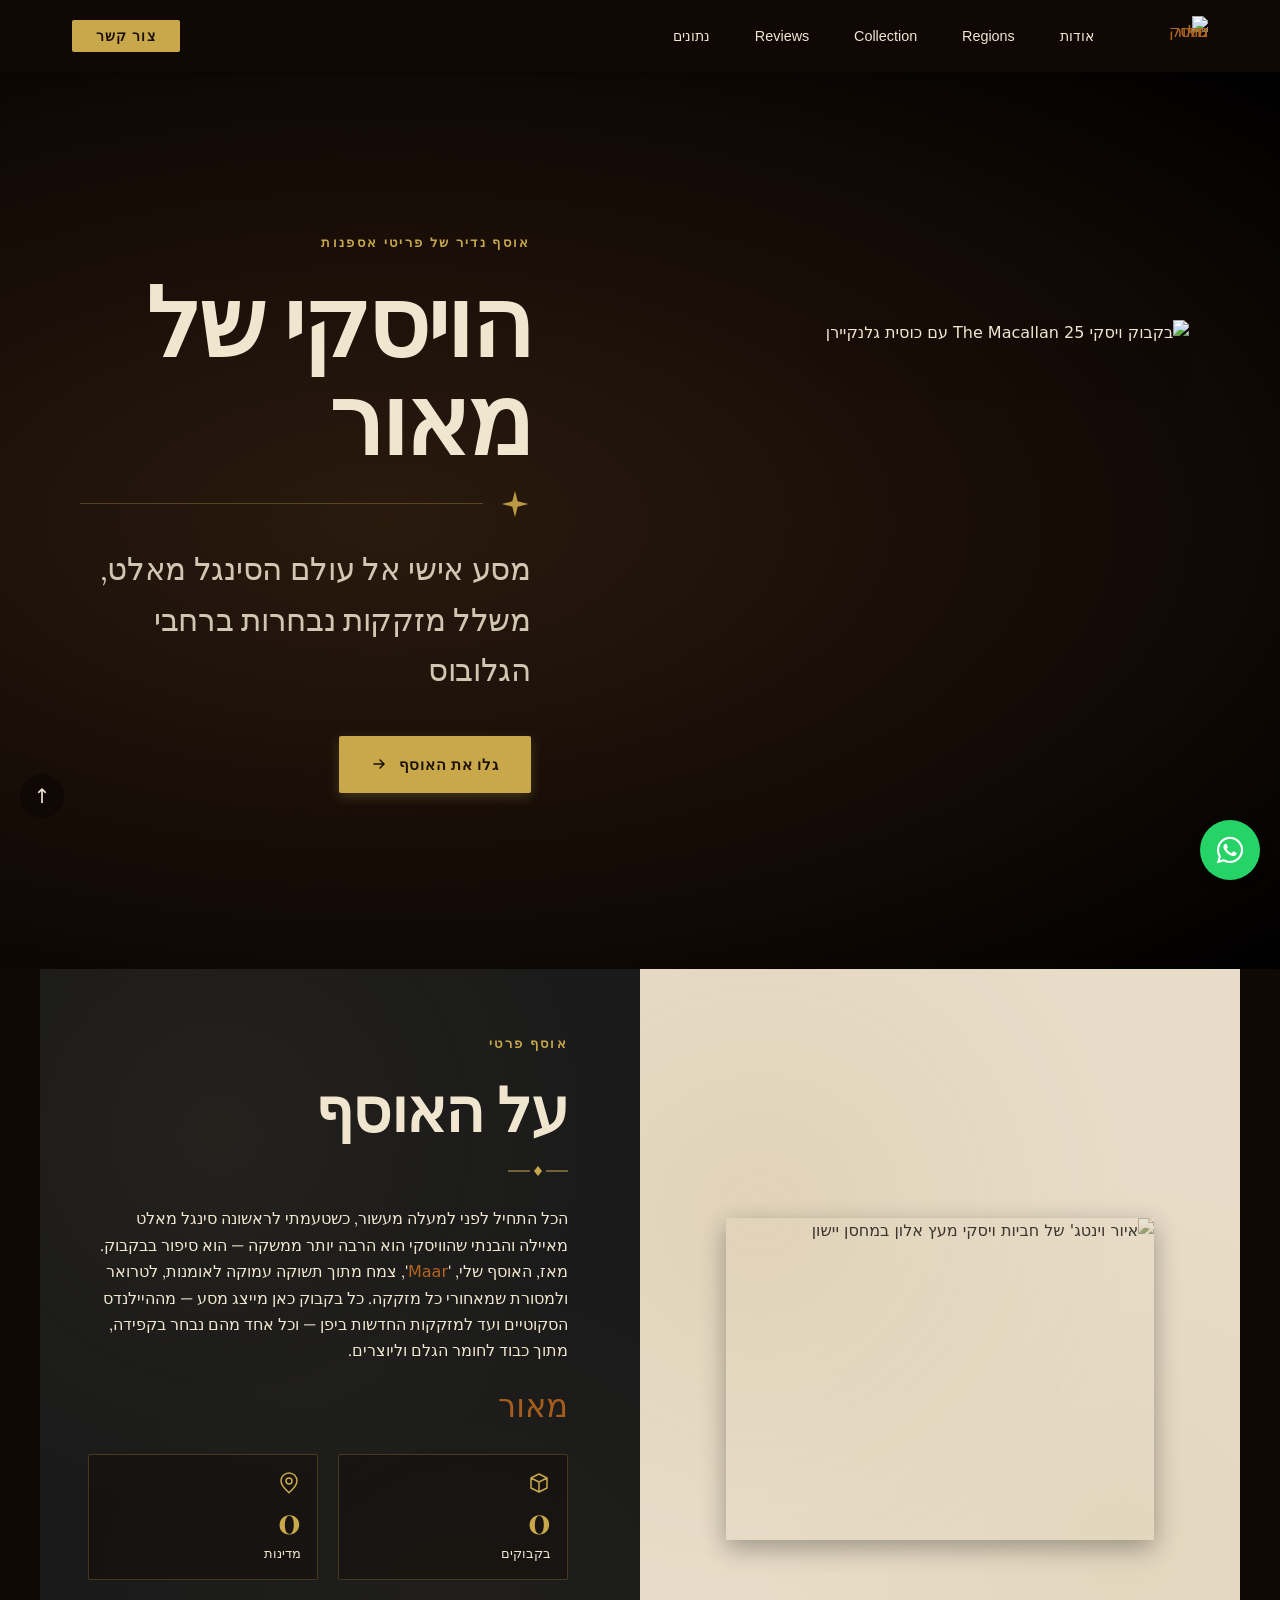
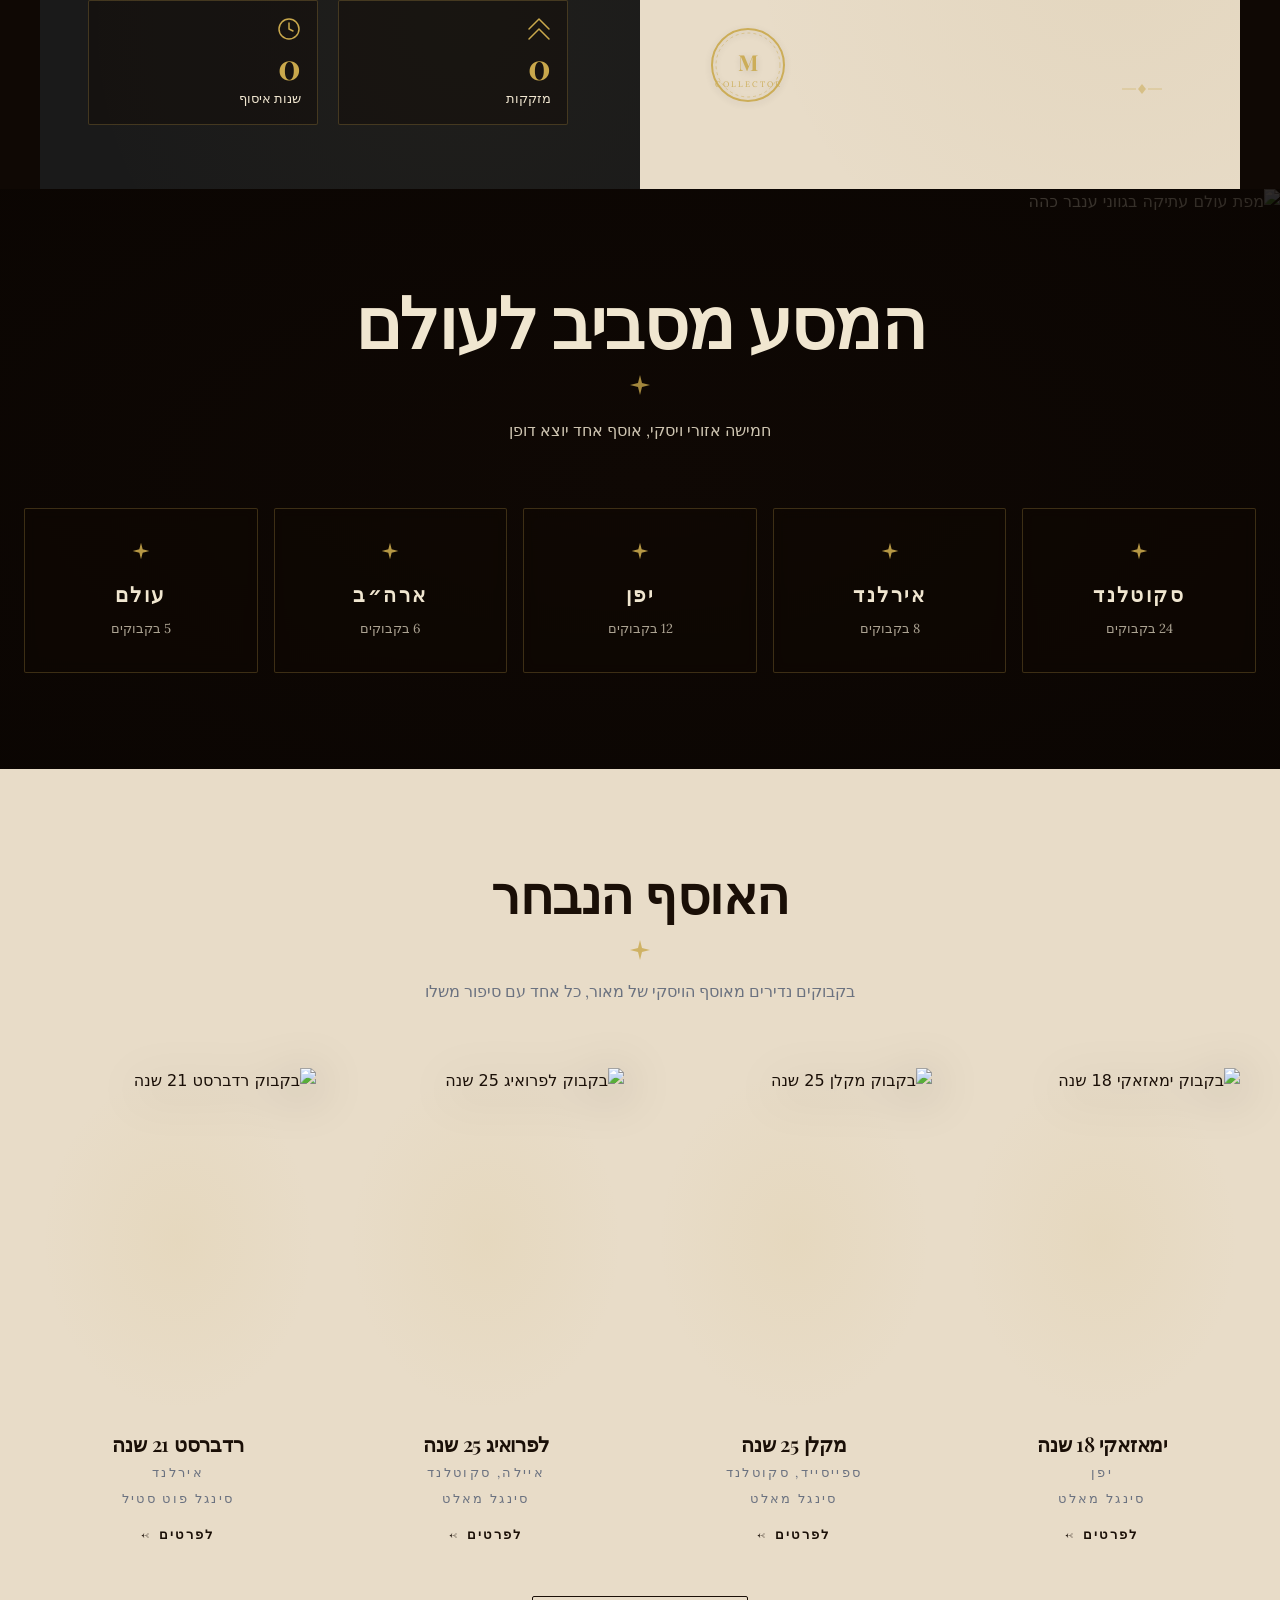
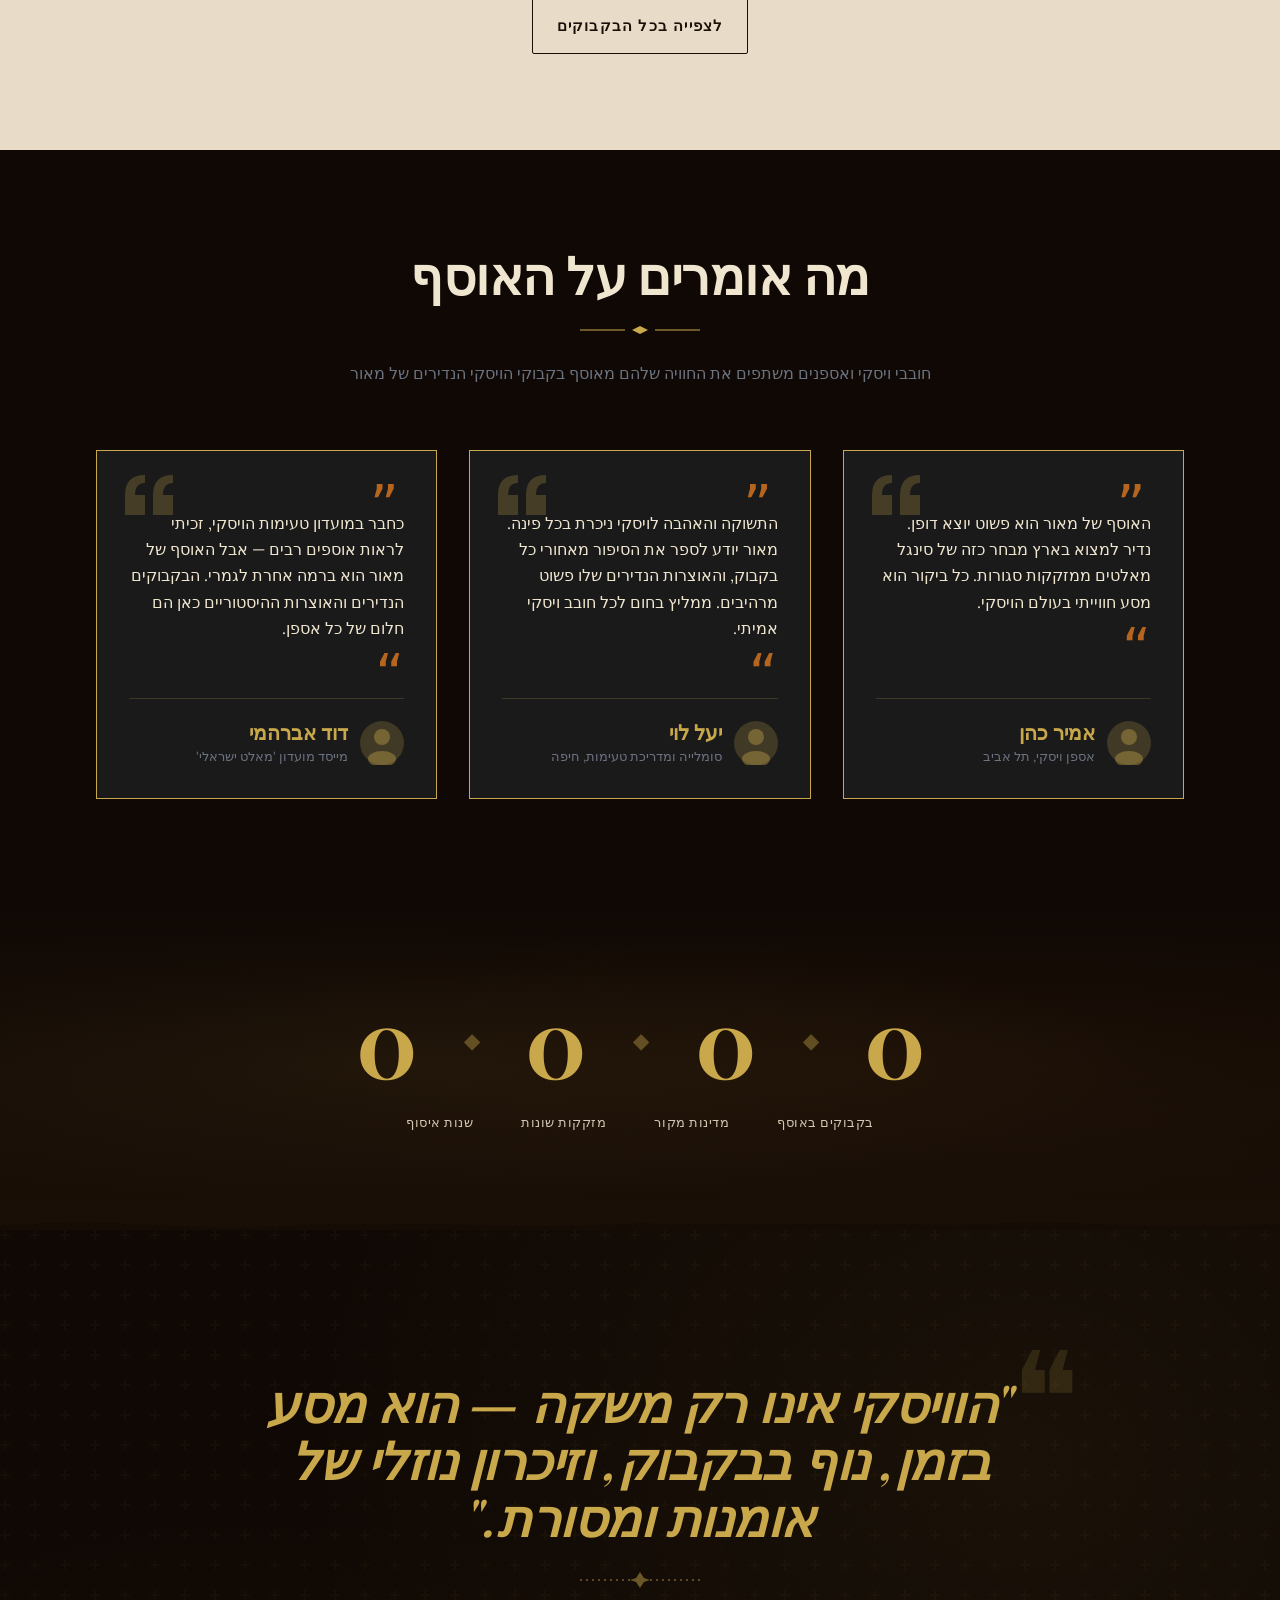
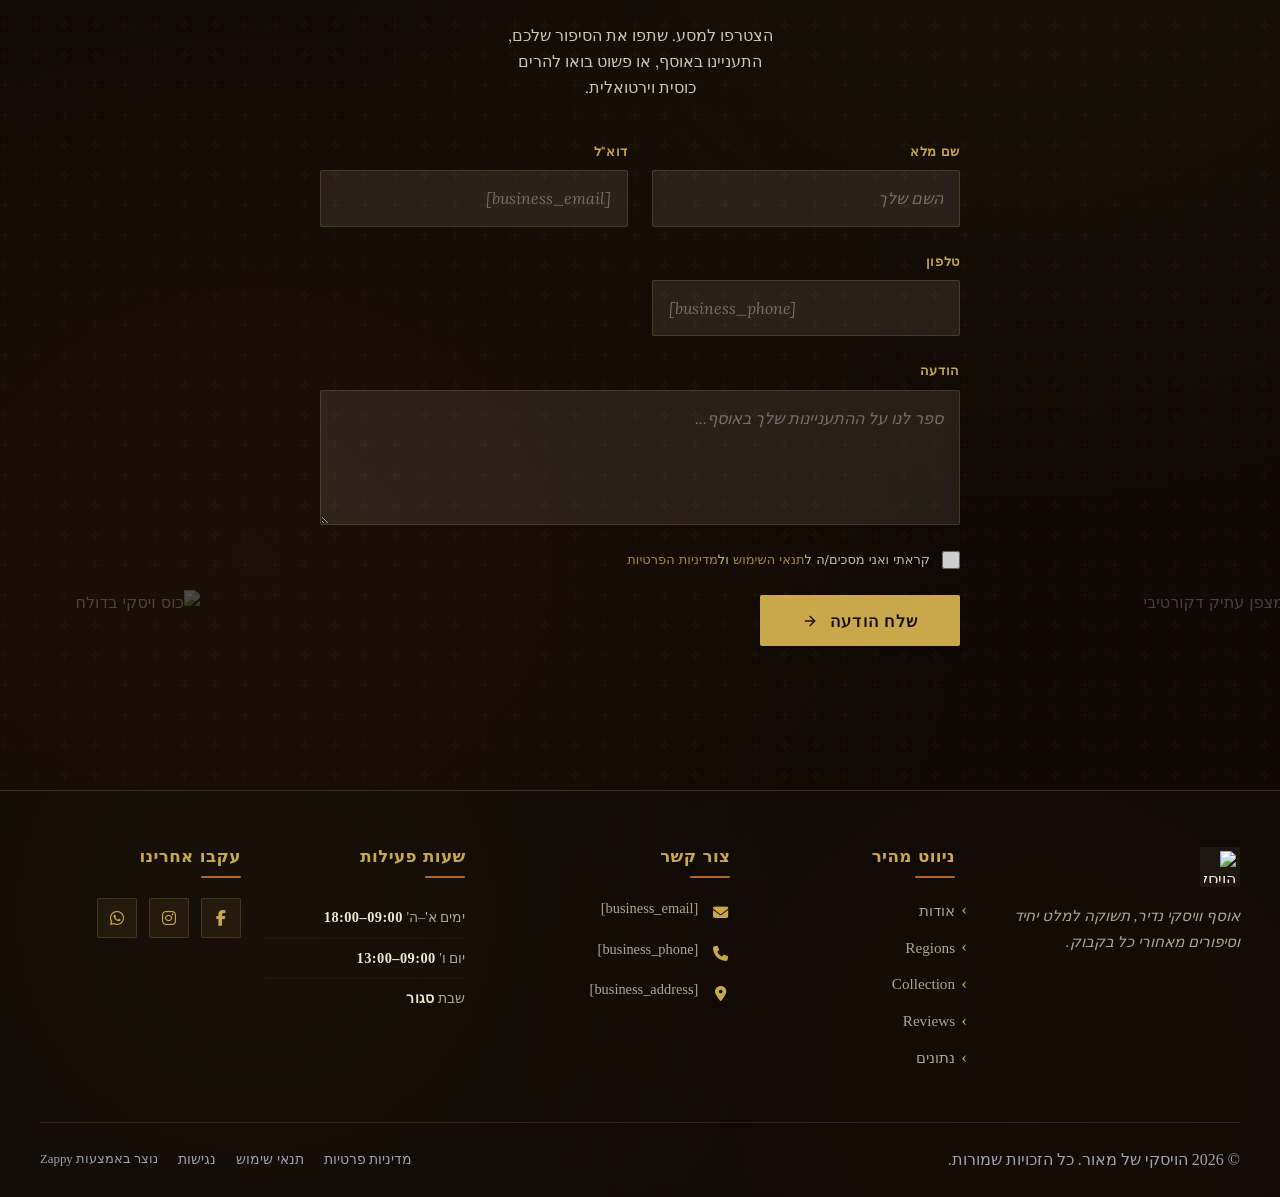
==== commit cbeb3aaf: "Incremental sync: 1 page(s) — update_element" ====
--- a/public/index.html
+++ b/public/index.html
@@ -1 +1 @@
-<!doctype html><html dir="rtl" lang="he"><head><meta charset="UTF-8"><meta content="width=device-width,initial-scale=1" name="viewport"><meta content="index, follow" name="robots"><title>גלו את אוסף הוויסקי הנדיר שלי — הויסקי של מאור</title><meta content="צללו לאוסף ויסקי נדיר ישראלי מלא תשוקה. בקבוקים יוקרתיים ממזקקות מובילות, סיפורי טעם ומורשת. היכנסו עכשיו והתחילו לגלות עולם של אומנות וטעם!" name="description"><meta content="אוסף ויסקי נדיר ישראל, הויסקי של מאור, אספני ויסקי בישראל, בקבוקי ויסקי נדירים למכירה, אוסף ויסקי יוקרתי" name="keywords"><link href="/assets/favicon.ico" rel="icon" type="image/x-icon"><link href="/assets/favicon-16x16.png" rel="icon" type="image/png" sizes="16x16"><link href="/assets/favicon-32x32.png" rel="icon" type="image/png" sizes="32x32"><link href="/assets/favicon-48x48.png" rel="icon" type="image/png" sizes="48x48"><link href="/assets/favicon-192x192.png" rel="icon" type="image/png" sizes="192x192"><link href="/assets/favicon-512x512.png" rel="icon" type="image/png" sizes="512x512"><link href="/assets/apple-touch-icon.png" rel="apple-touch-icon"><script>!function(){"use strict";var t="8f0f7f8a-21f5-4fd7-953d-d8bf0e434a1a",e="https://qaapi.zappy5.com/api/analytics/track",n=18e5,a=2592e6,o=!0,i=!0,r=!0;var s,d,l,c,u=function(){var e="zappy_visitor_"+t,n=null;try{if(n=localStorage.getItem(e)){var o=JSON.parse(n),i=Date.now();if(i-o.created<a)return o.lastSeen=i,localStorage.setItem(e,JSON.stringify(o)),o.id}}catch(t){console.warn("Zappy Analytics: LocalStorage not available")}var r="zv_"+Date.now()+"_"+Math.random().toString(36).substr(2,9);try{localStorage.setItem(e,JSON.stringify({id:r,created:Date.now(),lastSeen:Date.now()}))}catch(t){}return r}(),m=function(){var e="zappy_session_"+t,a=null;try{if(a=sessionStorage.getItem(e)){var o=JSON.parse(a),i=Date.now();if(i-o.timestamp<n)return o.timestamp=i,sessionStorage.setItem(e,JSON.stringify(o)),o.id}}catch(t){console.warn("Zappy Analytics: SessionStorage not available")}var r="zs_"+Date.now()+"_"+Math.random().toString(36).substr(2,9);try{sessionStorage.setItem(e,JSON.stringify({id:r,timestamp:Date.now()}))}catch(t){}return r}();function f(t,e){var n=function(t){for(var e=t;e&&e!==document.body;){if(e.getAttribute&&null!=e.getAttribute("data-band-index"))return{bandIndex:e.getAttribute("data-band-index"),sectionId:e.id||null};e=e.parentElement}for(e=t;e&&e!==document.body;){if("SECTION"===e.tagName&&e.id)return{bandIndex:null,sectionId:e.id};e=e.parentElement}return{bandIndex:null,sectionId:null}}(t);return{x:Math.round(e&&e.pageX||0),y:Math.round(e&&e.pageY||0),bandIndex:n.bandIndex,sectionId:n.sectionId}}function p(t,e){for(var n in e)Object.prototype.hasOwnProperty.call(e,n)&&(t[n]=e[n]);return t}function g(n,a){a=a||{};var o={website_id:t,event_type:n,page_path:window.location.pathname,referrer:document.referrer||"direct",visitor_id:u,session_id:m,metadata:a};if(navigator.sendBeacon){var i=new Blob([JSON.stringify(o)],{type:"application/json"});navigator.sendBeacon(e,i)}else fetch(e,{method:"POST",headers:{"Content-Type":"application/json"},body:JSON.stringify(o),keepalive:!0}).catch(function(t){console.warn("Zappy Analytics: Failed to track event",t)})}o&&g("pageview",{title:document.title,url:window.location.href}),i&&document.addEventListener("click",function(t){var e=t.target;if("BUTTON"===e.tagName||e.closest("button")){var n="BUTTON"===e.tagName?e:e.closest("button"),a={element:"button",text:n.textContent.trim().substring(0,100),id:n.id||null,class:n.className||null};p(a,f(n,t)),g("click",a)}else if("A"===e.tagName||e.closest("a")){var o="A"===e.tagName?e:e.closest("a"),i={element:"link",text:o.textContent.trim().substring(0,100),href:o.href,external:o.hostname!==window.location.hostname};p(i,f(o,t)),g("navigation",i)}},!0),s=[25,50,75,100],d={},l=0,c=!1,window.addEventListener("scroll",function(){c||(c=!0,window.requestAnimationFrame(function(){var t,e=(t=document.documentElement.scrollHeight-window.innerHeight)<=0?100:Math.min(100,Math.round((window.scrollY||window.pageYOffset||0)/t*100));e>l&&(l=e);for(var n=0;n<s.length;n++){var a=s[n];e>=a&&!d[a]&&(d[a]=!0,g("scroll_depth",{milestone:a,maxDepthPct:l}))}c=!1}))},{passive:!0}),r&&document.addEventListener("submit",function(t){var e=t.target;g("form_submit",{form_id:e.id||null,form_name:e.name||null,form_action:e.action||null,form_method:e.method||"GET"})},!0);var v=Date.now();window.addEventListener("beforeunload",function(){g("page_unload",{time_on_page:Math.floor((Date.now()-v)/1e3),page_path:window.location.pathname})}),window.zappyAnalytics={track:g,getVisitorId:function(){return u},getSessionId:function(){return m}}}()</script><meta content="גלו את אוסף הוויסקי הנדיר שלי — הויסקי של מאור" property="og:title"><meta content="צללו לאוסף ויסקי נדיר ישראלי מלא תשוקה. בקבוקים יוקרתיים ממזקקות מובילות, סיפורי טעם ומורשת. היכנסו עכשיו והתחילו לגלות עולם של אומנות וטעם!" property="og:description"><meta content="summary_large_image" name="twitter:card"><meta content="גלו את אוסף הוויסקי הנדיר שלי — הויסקי של מאור" name="twitter:title"><meta content="צללו לאוסף ויסקי נדיר ישראלי מלא תשוקה. בקבוקים יוקרתיים ממזקקות מובילות, סיפורי טעם ומורשת. היכנסו עכשיו והתחילו לגלות עולם של אומנות וטעם!" name="twitter:description"><meta content="website" property="og:type"><meta content="he_IL" property="og:locale"><link href="https://fonts.googleapis.com/css2?family=Playfair+Display:wght@400;500;600;700&amp;family=Lora:wght@400;500;600;700&amp;family=Caveat:wght@400;600;700&amp;display=swap" rel="stylesheet"><script src="https://cdnjs.cloudflare.com/ajax/libs/gsap/3.13.0/gsap.min.js" data-zappy-gsap="https://cdnjs.cloudflare.com/ajax/libs/gsap/3.13.0/gsap.min.js" defer=""></script><script src="https://cdnjs.cloudflare.com/ajax/libs/gsap/3.13.0/ScrollTrigger.min.js" data-zappy-gsap="https://cdnjs.cloudflare.com/ajax/libs/gsap/3.13.0/ScrollTrigger.min.js" defer=""></script><link href="https://fonts.googleapis.com" rel="preconnect"><link href="https://fonts.gstatic.com" rel="preconnect" crossorigin=""><style>.skip-link{position:absolute;top:0;left:0;transform:translateY(-200%);padding:12px 18px;background:var(--bg-dark,#1a1a1a);color:var(--text-light,#fff);font-weight:600;border-radius:0 0 8px 0;z-index:10000}.skip-link:focus{transform:none;outline:2px solid var(--ring,#fff);outline-offset:2px}:focus-visible{outline:2px solid var(--ring,currentColor);outline-offset:3px}</style><link href="/assets/favicon.ico" rel="icon" type="image/x-icon"><link href="/assets/favicon-16x16.png" rel="icon" type="image/png" sizes="16x16"><link href="/assets/favicon-32x32.png" rel="icon" type="image/png" sizes="32x32"><link href="/assets/favicon-48x48.png" rel="icon" type="image/png" sizes="48x48"><link href="/assets/favicon-192x192.png" rel="icon" type="image/png" sizes="192x192"><link href="/assets/favicon-512x512.png" rel="icon" type="image/png" sizes="512x512"><link href="/assets/apple-touch-icon.png" rel="apple-touch-icon"><link href="https://cdn.jsdelivr.net/npm/vanilla-cookieconsent@3/dist/cookieconsent.css" rel="stylesheet"><style id="zappy-critical-above-fold-css">html{box-sizing:border-box;-webkit-text-size-adjust:100%}*,::after,::before{box-sizing:inherit}body{margin:0;min-width:320px;overflow-x:clip}img,svg,video{max-width:100%;height:auto}main{display:block}.container{width:min(100% - 32px,1200px);margin-inline:auto}.navbar,header .navbar,header[role=banner],nav.navbar{position:relative;z-index:1000;width:100%}.nav-container,.navbar .container{display:flex;align-items:center;justify-content:space-between;min-height:64px}.logo,.logo-link img{display:block;width:35px;height:35px;object-fit:contain}#navMenu,.nav-menu{list-style:none}.fa,.fa-brands,.fa-regular,.fa-solid,.fab,.far,.fas{display:inline-block;min-width:1em;text-align:center}html:not(#zappy-noop) .navbar:has(.nav-ecommerce-icons)>.phone-header-btn,html:not(#zappy-noop)[data-zappy-site-type=ecommerce] .phone-header-btn{display:none!important;visibility:hidden!important;width:0!important;height:0!important;pointer-events:none!important}.hero-section,.index-hero-section,section[class*=hero]{position:relative;overflow:hidden;min-height:560px}.hero-bg-image,.hero-bg-wrapper,section[class*=hero] [class*=hero-bg]{position:absolute;inset:0;width:100%;height:100%}.hero-bg-image img,.hero-bg-wrapper img,section[class*=hero] [data-hero-bg],section[class*=hero] img[data-hero-background=true]{width:100%!important;height:100%!important;object-fit:cover!important;display:block}.hero-content,section[class*=hero] .container{position:relative;z-index:2}@media(max-width:768px){:root{--header-height:72px;--total-header-height:72px;--zappy-mobile-menu-top:72px}html[data-zappy-site-type=ecommerce] body{padding-top:var(--total-header-height,72px)}html[data-zappy-site-type=ecommerce] body>.navbar:not(.zappy-catalog-menu),html[data-zappy-site-type=ecommerce] body>nav.navbar{position:fixed!important;top:0;left:0;right:0;z-index:100000;width:100%;margin-bottom:0}.zappy-catalog-menu{position:fixed;top:var(--header-height,72px);left:0;right:0;z-index:99999}.nav-container,.navbar .container{min-height:60px}#navMenu,.nav-menu{max-width:100vw;overflow-x:hidden}.hero-section,.index-hero-section,section[class*=hero]{min-height:100svh}.hero-bg-image,.hero-bg-wrapper,.hero-scrim{min-height:100svh}}</style><link href="/styles.css" rel="preload" as="style"><link href="/styles.css" rel="stylesheet" media="print" onload='this.media="all"'><noscript><link href="/styles.css" rel="stylesheet"></noscript><script>window.ZAPPY_WEBSITE_ID="8f0f7f8a-21f5-4fd7-953d-d8bf0e434a1a",window.ZAPPY_API_BASE="https://qaapi.zappy5.com"</script><link href="/assets/site-index-hero-hero-image-1.webp" rel="preload" as="image" fetchpriority="high"><style id="zappy-dropdown-submenu-styles">#navMenu li:has(.sub-menu),.nav-menu li:has(.sub-menu),.navbar li:has(.sub-menu),nav li:has(.sub-menu){position:relative}#navMenu .sub-menu,.nav-menu .sub-menu,.navbar .sub-menu,nav .sub-menu{display:block!important;position:absolute!important;top:100%;left:0;min-width:220px;background:#fff;border-radius:8px;box-shadow:0 8px 25px rgba(0,0,0,.15);padding:8px 0;opacity:0;visibility:hidden;transform:translateY(10px);transition:all .3s ease;z-index:1000;list-style:none;pointer-events:none}#navMenu li:hover>.sub-menu,.nav-menu li:hover>.sub-menu,.navbar li:hover>.sub-menu,nav li:hover>.sub-menu{opacity:1!important;visibility:visible!important;transform:translateY(0)!important;pointer-events:auto!important}.sub-menu li{list-style:none;margin:0;padding:0}.sub-menu a{display:block!important;padding:10px 16px!important;color:var(--text-dark,#333)!important;font-weight:500;text-decoration:none;white-space:nowrap;transition:background-color .2s}.sub-menu .zappy-nav-child>a{padding-left:28px!important;font-size:.9em!important;opacity:.85!important}[dir=rtl] .sub-menu .zappy-nav-child>a,html[lang=ar] .sub-menu .zappy-nav-child>a,html[lang=he] .sub-menu .zappy-nav-child>a{padding-left:10px!important;padding-right:28px!important}.sub-menu .zappy-nav-parent>a{font-weight:600!important}.sub-menu a:hover{background-color:#f5f5f5}[dir=rtl] .nav-menu .sub-menu,[dir=rtl] .navbar .sub-menu,[dir=rtl] nav .sub-menu,html[lang=ar] .nav-menu .sub-menu,html[lang=ar] .navbar .sub-menu,html[lang=ar] nav .sub-menu,html[lang=he] .nav-menu .sub-menu,html[lang=he] .navbar .sub-menu,html[lang=he] nav .sub-menu{left:auto!important;right:0!important}.sub-menu:empty,.sub-menu:not(:has(li)):not(:has(> a)),.sub-menu:not(:has(li:not(.zappy-hidden-menu-item))):not(:has(> a)){display:none!important;opacity:0!important;visibility:hidden!important;pointer-events:none!important}li:has(.menu-group-title):hover>.sub-menu{opacity:1!important;visibility:visible!important;transform:translateY(0)!important;pointer-events:auto!important}#navMenu>li>.menu-group-title,.nav-menu>li>.menu-group-title{display:inline-block;padding:.5rem 1rem;cursor:default;user-select:none}@media (max-width:768px){#navMenu .sub-menu,.nav-menu .sub-menu,.navbar .sub-menu,nav .sub-menu{position:static!important;transform:none!important;box-shadow:none!important;background:0 0!important;max-height:0;overflow:hidden;opacity:0;visibility:hidden;transition:max-height .3s ease,opacity .3s ease;padding:0!important;border-radius:0!important}#navMenu .sub-menu.mobile-expanded,.nav-menu .sub-menu.mobile-expanded,.navbar .sub-menu.mobile-expanded{max-height:none!important;overflow-y:visible!important;opacity:1!important;visibility:visible!important;padding:8px 0 8px 16px!important}[dir=rtl] .sub-menu.mobile-expanded,html[lang=he] .sub-menu.mobile-expanded{padding:8px 16px 8px 0!important}#navMenu li:hover>.sub-menu,.nav-menu li:hover>.sub-menu,.navbar li:hover>.sub-menu,nav li:hover>.sub-menu{opacity:0;visibility:hidden;pointer-events:none}#navMenu li>.sub-menu.mobile-expanded,.nav-menu li>.sub-menu.mobile-expanded,.navbar li>.sub-menu.mobile-expanded,nav li>.sub-menu.mobile-expanded{opacity:1!important;visibility:visible!important;pointer-events:auto!important}#navMenu li:has(.sub-menu),.nav-menu li:has(.sub-menu),.navbar li:has(.sub-menu),nav li:has(.sub-menu){display:flex!important;flex-wrap:wrap!important;align-items:center!important;position:relative!important;min-height:44px!important}#navMenu li:has(.sub-menu)>a,.nav-menu li:has(.sub-menu)>a,.navbar li:has(.sub-menu)>a,nav li:has(.sub-menu)>a{flex:1!important;min-width:0!important}#navMenu li:has(.sub-menu)>.menu-group-title,.nav-menu li:has(.sub-menu)>.menu-group-title,.navbar li:has(.sub-menu)>.menu-group-title,nav li:has(.sub-menu)>.menu-group-title{flex:1!important;min-width:0!important;padding:0!important;line-height:inherit!important}#navMenu li:has(.sub-menu)>.sub-menu,.nav-menu li:has(.sub-menu)>.sub-menu,.navbar li:has(.sub-menu)>.sub-menu,nav li:has(.sub-menu)>.sub-menu{flex-basis:100%!important;width:100%!important}#navMenu li:has(.sub-menu)>a [class*=arrow],#navMenu li:has(.sub-menu)>a [class*=chevron],.nav-menu li:has(.sub-menu)>a .fa-angle-down,.nav-menu li:has(.sub-menu)>a .fa-chevron-down,.nav-menu li:has(.sub-menu)>a [class*=arrow],.nav-menu li:has(.sub-menu)>a [class*=chevron],nav li:has(.sub-menu)>a [class*=arrow],nav li:has(.sub-menu)>a [class*=chevron]{display:none!important;visibility:hidden!important}.mobile-submenu-toggle{display:flex!important;align-items:center!important;justify-content:center!important;width:44px!important;height:auto!important;background:0 0!important;border:none!important;cursor:pointer!important;color:var(--text-light)!important;position:static!important;flex-shrink:0!important;align-self:stretch!important;z-index:2!important;padding:0!important;margin:0!important}.mobile-submenu-toggle::after{content:''!important;width:0!important;height:0!important;border-left:6px solid transparent!important;border-right:6px solid transparent!important;border-top:7px solid currentColor!important;transition:transform .3s ease!important}.mobile-submenu-toggle.expanded::after{transform:rotate(180deg)!important}.sub-menu a{padding:10px 0!important;display:block!important;color:var(--text-light)!important;white-space:normal!important}.sub-menu .zappy-nav-child>a{padding-left:28px!important;font-size:.9em!important;opacity:.85!important}[dir=rtl] .sub-menu .zappy-nav-child>a,html[lang=ar] .sub-menu .zappy-nav-child>a,html[lang=he] .sub-menu .zappy-nav-child>a{padding-left:0!important;padding-right:28px!important}.sub-menu .zappy-nav-parent>a{font-weight:600!important}#navMenu.active,.nav-menu.active{max-width:100vw!important;overflow-x:hidden!important;box-sizing:border-box!important}.navbar .sub-menu li a,.zappy-products-dropdown .sub-menu a,nav.navbar .sub-menu li a{color:var(--text-light)!important}}@media (min-width:769px){.mobile-submenu-toggle{display:none!important}}</style><style id="zappy-widget-visibility">html[dir=rtl] .whatsapp-float{right:20px!important;left:auto!important}html:not([dir]) .whatsapp-float,html[dir=ltr] .whatsapp-float{left:20px!important;right:auto!important}html[dir=rtl] #mic-access-tool-general-button,html[dir=rtl] #mic-init-access-tool #mic-access-tool-general-button,html[dir=rtl] #mic-init-access-tool .mic-access-tool-general-button,html[dir=rtl] ._access-icon,html[dir=rtl] .mic-access-tool-general-button{left:20px!important;right:auto!important}html:not([dir]) #mic-access-tool-general-button,html:not([dir]) #mic-init-access-tool #mic-access-tool-general-button,html:not([dir]) #mic-init-access-tool .mic-access-tool-general-button,html:not([dir]) ._access-icon,html:not([dir]) .mic-access-tool-general-button,html[dir=ltr] #mic-access-tool-general-button,html[dir=ltr] #mic-init-access-tool #mic-access-tool-general-button,html[dir=ltr] #mic-init-access-tool .mic-access-tool-general-button,html[dir=ltr] ._access-icon,html[dir=ltr] .mic-access-tool-general-button{right:20px!important;left:auto!important}@media (max-width:768px){.whatsapp-float{display:flex!important}}@media (min-width:769px){.whatsapp-float{display:flex!important}}@media (max-width:768px){#mic-access-tool-general-button,#mic-init-access-tool #mic-access-tool-general-button,#mic-init-access-tool .mic-access-tool-general-button,._access-icon,.mic-access-tool-general-button{display:flex!important;visibility:visible!important;opacity:1!important;pointer-events:auto!important}#mic-access-tool-box.opened-mic-access-tool,#mic-init-access-tool #mic-access-tool-box.opened-mic-access-tool,.mic-access-tool-box.opened-mic-access-tool{visibility:visible!important;opacity:1!important;pointer-events:auto!important}}@media (min-width:769px){#mic-access-tool-general-button,#mic-init-access-tool #mic-access-tool-general-button,#mic-init-access-tool .mic-access-tool-general-button,._access-icon,.mic-access-tool-general-button{display:flex!important;visibility:visible!important;opacity:1!important;pointer-events:auto!important}#mic-access-tool-box.opened-mic-access-tool,#mic-init-access-tool #mic-access-tool-box.opened-mic-access-tool,.mic-access-tool-box.opened-mic-access-tool{visibility:visible!important;opacity:1!important;pointer-events:auto!important}}</style></head><body><a href="#main" class="skip-link">דלג לתוכן הראשי</a><nav class="navbar" dir="rtl"><button class="mobile-toggle" aria-label="Menu" id="mobileToggle"><svg viewBox="0 0 24 24" height="24" width="24" fill="none" class="hamburger-icon"><path d="M3 12h18M3 6h18M3 18h18" stroke="currentColor" stroke-width="2" stroke-linecap="round"></path></svg> <svg viewBox="0 0 24 24" height="24" width="24" fill="none" class="close-icon" style="display:none"><path d="M18 6L6 18M6 6l12 12" stroke="currentColor" stroke-width="2" stroke-linecap="round"></path></svg></button> <button class="phone-header-btn" aria-label="Call" data-phone="[business_phone]"><svg viewBox="0 0 24 24" height="20" width="20" fill="currentColor"><path d="M22 16.92v3a2 2 0 0 1-2.18 2 19.79 19.79 0 0 1-8.63-3.07 19.5 19.5 0 0 1-6-6 19.79 19.79 0 0 1-3.07-8.67A2 2 0 0 1 4.11 2h3a2 2 0 0 1 2 1.72 12.84 12.84 0 0 0 .7 2.81 2 2 0 0 1-.45 2.11L8.09 9.91a16 16 0 0 0 6 6l1.27-1.27a2 2 0 0 1 2.11-.45 12.84 12.84 0 0 0 2.81.7A2 2 0 0 1 22 16.92z"></path></svg></button><div class="nav-container"><div class="nav-right-group"><div class="nav-brand"><a href="/" class="logo-link"><img alt="הויסקי של מאור" class="logo" decoding="async" height="35" src="/assets/site-----image-1.webp" width="35"></a></div><ul class="nav-menu" id="navMenu"><li><a href="#about">אודות</a></li><li><a href="#locations">Regions</a></li><li><a href="#products">Collection</a></li><li><a href="#testimonials">Reviews</a></li><li><a href="#stats">נתונים</a></li><li class="mobile-contact-link nav-cta-mobile-item"><a href="#final-cta" class="nav-cta-btn">צור קשר</a></li></ul></div><div class="nav-cta-container"><a href="#final-cta" class="nav-cta-btn">צור קשר</a></div></div></nav><script>window.addEventListener("load",function(){const e=document.querySelector(".navbar, nav, header");if(!e)return void console.log("[Navbar] Navbar element not found");let t=document.getElementById("mobileToggle")||document.querySelector(".mobile-toggle")||document.querySelector(".hamburger")||document.querySelector(".hamburger-menu")||document.querySelector(".menu-toggle")||document.querySelector(".burger-menu")||document.querySelector('[aria-label="Menu"]')||document.querySelector('[aria-label="תפריט"]');const o=document.querySelector(".phone-header-btn"),n=window.getComputedStyle(e);let r=n.backgroundColor;if(console.log("[Navbar] Initial navbar background:",r),"transparent"===r||"rgba(0, 0, 0, 0)"===r||r.startsWith("rgba")&&r.includes(", 0)")){const e=n.backgroundImage;if(e&&"none"!==e)console.log("[Navbar] Navbar has background image/gradient, using dark text"),r="rgb(240, 240, 240)";else{const e=window.getComputedStyle(document.body).backgroundColor;console.log("[Navbar] Navbar transparent, using body background:",e),r=e}}const a=r.match(/\d+/g);if(a&&a.length>=3){const e=(.299*parseInt(a[0])+.587*parseInt(a[1])+.114*parseInt(a[2]))/255;console.log("[Navbar] Mobile button colors preserved from Claude CSS (luminance:",e.toFixed(2)+")");const n=document.createElement("style");n.id="zappy-mobile-nav-fix";document.documentElement.lang;document.documentElement.dir,n.textContent='\n        /* Hide mobile buttons on desktop, show only on mobile */\n        @media (min-width: 769px) {\n          .mobile-toggle,\n          .phone-header-btn {\n            display: none !important;\n          }\n        }\n        \n        /* Show and position mobile buttons correctly on mobile */\n        @media (max-width: 768px) {\n          .navbar,\n          nav.navbar {\n            min-height: 70px !important;\n          }\n\n          .mobile-toggle,\n          .phone-header-btn {\n            position: absolute !important;\n            top: 0 !important;\n            bottom: 0 !important;\n            margin-top: auto !important;\n            margin-bottom: auto !important;\n            transform: none !important;\n            z-index: 1001 !important;\n            display: flex !important;\n            align-items: center !important;\n            justify-content: center !important;\n            width: 36px !important;\n            height: 36px !important;\n            border-radius: 50% !important;\n            border: none !important;\n            cursor: pointer !important;\n            padding: 6px !important;\n            background: none !important;\n            color: var(--nav-text, var(--text-light)) !important;\n            touch-action: manipulation !important;\n            -webkit-tap-highlight-color: transparent !important;\n          }\n\n          html[data-zappy-site-type="ecommerce"] .phone-header-btn,\n          body[data-zappy-site-type="ecommerce"] .phone-header-btn,\n          html[data-zappy-site-type="ecommerce"] header .phone-header-btn,\n          html[data-zappy-site-type="ecommerce"] nav .phone-header-btn {\n            display: none !important;\n            visibility: hidden !important;\n            width: 0 !important;\n            height: 0 !important;\n            min-width: 0 !important;\n            overflow: hidden !important;\n          }\n          \n          /* LTR positioning (default): hamburger LEFT, phone RIGHT */\n          html:not([dir="rtl"]):not([lang="he"]):not([lang="ar"]) .mobile-toggle,\n          html[dir="ltr"] .mobile-toggle {\n            left: 12px !important;\n            right: auto !important;\n          }\n          html:not([dir="rtl"]):not([lang="he"]):not([lang="ar"]) .phone-header-btn,\n          html[dir="ltr"] .phone-header-btn {\n            right: 12px !important;\n            left: auto !important;\n          }\n          \n          /* RTL positioning: hamburger RIGHT, phone LEFT */\n          html[dir="rtl"] .mobile-toggle,\n          html[lang="he"] .mobile-toggle,\n          html[lang="ar"] .mobile-toggle {\n            right: 12px !important;\n            left: auto !important;\n          }\n          html[dir="rtl"] .phone-header-btn,\n          html[lang="he"] .phone-header-btn,\n          html[lang="ar"] .phone-header-btn {\n            left: 12px !important;\n            right: auto !important;\n          }\n          \n          /* CRITICAL: Ensure nav-container has min-height on mobile */\n          /* All children are positioned absolutely/fixed on mobile, so height:auto collapses to 0 */\n          .nav-container {\n            min-height: 70px !important;\n            position: relative !important;\n          }\n          \n          /* Ensure SVG icons are properly sized and inherit color */\n          .mobile-toggle svg,\n          .phone-header-btn svg {\n            width: 24px !important;\n            height: 24px !important;\n            /* Don\'t force display - let JavaScript control hamburger/close toggle */\n          }\n          \n          /* Reset nav-cta-container on mobile - remove desktop box-shadow/padding */\n          /* that creates a visible ghost box when CTA button is hidden */\n          .nav-cta-container {\n            box-shadow: none !important;\n            padding: 0 !important;\n          }\n          \n          /* Hide nav-cta-container entirely on mobile when there\'s no lang-switcher */\n          /* (only the CTA button is inside, and it\'s hidden on mobile) */\n          .nav-cta-container:not(:has(.lang-switcher)) {\n            display: none !important;\n          }\n          \n          /* CRITICAL: Prevent hero image fade gradient from bleeding over headline text */\n          /* The .image-fade-gradient has bottom: -30px (extends below parent) */\n          /* On mobile stacked layout, this overlaps the h1 text below the image */\n          .hero-image-column {\n            overflow: hidden !important;\n          }\n          .image-fade-gradient {\n            bottom: 0 !important;\n          }\n          \n          /* Hide desktop language switcher on mobile - hamburger menu handles it */\n          /* High specificity to override stored CSS */\n          .lang-switcher,\n          .nav-cta-container .lang-switcher,\n          .nav-container .lang-switcher,\n          .navbar .lang-switcher,\n          .navbar .nav-cta-container .lang-switcher {\n            display: none !important;\n          }\n        }\n      ';const r=document.getElementById("zappy-mobile-nav-fix");r&&r.remove(),document.head.appendChild(n),console.log("[Navbar] Critical CSS injected for mobile nav positioning");const i=window.innerWidth<=768;if(t){const e=t.querySelector(".hamburger-icon"),o=t.querySelector(".close-icon");e&&(e.style.setProperty("width","24px","important"),e.style.setProperty("height","24px","important"),e.style.setProperty("display","block","important")),o&&(o.style.setProperty("width","24px","important"),o.style.setProperty("height","24px","important"),o.style.setProperty("display","none","important")),i?(t.style.setProperty("position","absolute","important"),t.style.setProperty("top","0","important"),t.style.setProperty("bottom","0","important"),t.style.setProperty("margin-top","auto","important"),t.style.setProperty("margin-bottom","auto","important"),t.style.setProperty("transform","none","important"),t.style.setProperty("z-index","1001","important"),t.style.removeProperty("left"),t.style.removeProperty("right"),console.log("[Navbar] Mobile toggle positioning applied (mobile viewport)")):(t.style.removeProperty("position"),t.style.removeProperty("top"),t.style.removeProperty("transform"),t.style.removeProperty("z-index"),t.style.removeProperty("left"),t.style.removeProperty("right"),console.log("[Navbar] Desktop viewport - cleared mobile toggle inline positioning"))}if(o){const e=o.querySelector("svg");e&&(e.style.width="24px",e.style.height="24px",e.setAttribute("width","24"),e.setAttribute("height","24")),i?(o.style.setProperty("position","absolute","important"),o.style.setProperty("top","0","important"),o.style.setProperty("bottom","0","important"),o.style.setProperty("margin-top","auto","important"),o.style.setProperty("margin-bottom","auto","important"),o.style.setProperty("transform","none","important"),o.style.setProperty("z-index","1001","important"),o.style.removeProperty("left"),o.style.removeProperty("right"),console.log("[Navbar] Phone button positioning applied (mobile viewport)")):(o.style.removeProperty("position"),o.style.removeProperty("top"),o.style.removeProperty("transform"),o.style.removeProperty("z-index"),o.style.removeProperty("left"),o.style.removeProperty("right"),console.log("[Navbar] Desktop viewport - cleared phone button inline positioning"))}}else console.log("[Navbar] Could not parse background color:",r);t=document.getElementById("mobileToggle")||document.querySelector(".mobile-toggle")||document.querySelector(".hamburger")||document.querySelector(".hamburger-menu")||document.querySelector(".menu-toggle")||document.querySelector(".burger-menu")||document.querySelector('[aria-label="Menu"]')||document.querySelector('[aria-label="תפריט"]');const i=document.getElementById("navMenu")||document.querySelector(".nav-menu")||document.querySelector(".nav-links")||document.querySelector("nav ul:not(.submenu)");if(!t||!i)return void console.log("[Navbar] Mobile toggle or menu not found:",{toggle:!!t,menu:!!i});i.id||(i.id="navMenu"),console.log("[Navbar] Initializing mobile menu...");const l=t.cloneNode(!0);t.parentNode.replaceChild(l,t);var s=0;function p(e){var t=Date.now();t-s<300||(s=t,function(e){e.preventDefault(),e.stopPropagation();const t=l.querySelector(".hamburger-icon"),o=l.querySelector(".close-icon");i.classList.contains("active")?(i.classList.remove("active"),t&&t.style.setProperty("display","block","important"),o&&o.style.setProperty("display","none","important"),document.body.style.overflow="",document.body.classList.remove("menu-open"),console.log("[Navbar] Menu closed")):(i.classList.add("active"),t&&t.style.setProperty("display","none","important"),o&&o.style.setProperty("display","block","important"),document.body.style.overflow="hidden",document.body.classList.add("menu-open"),console.log("[Navbar] Menu opened"))}(e))}l.addEventListener("click",p),l.addEventListener("touchend",p),document.addEventListener("keydown",function(e){if(("Escape"===e.key||"Esc"===e.key)&&i.classList.contains("active")){const e=l.querySelector(".hamburger-icon"),t=l.querySelector(".close-icon");i.classList.remove("active"),e&&e.style.setProperty("display","block","important"),t&&t.style.setProperty("display","none","important"),document.body.style.overflow="",document.body.classList.remove("menu-open"),console.log("[Navbar] Menu closed (Escape)")}}),i.querySelectorAll("a").forEach(function(e){e.addEventListener("click",function(){if("#"===this.getAttribute("href"))return;const e=l.querySelector(".hamburger-icon"),t=l.querySelector(".close-icon");i.classList.remove("active"),e&&e.style.setProperty("display","block","important"),t&&t.style.setProperty("display","none","important"),document.body.style.overflow="",document.body.classList.remove("menu-open"),console.log("[Navbar] Menu closed (link clicked)")})});var m=i.querySelectorAll(".dropdown-toggle");m.forEach(function(e){e.addEventListener("click",function(e){e.preventDefault(),e.stopPropagation();var t=this.closest(".nav-dropdown");t&&(t.parentNode.querySelectorAll(".nav-dropdown.open").forEach(function(e){e!==t&&e.classList.remove("open")}),t.classList.toggle("open"),console.log("[Navbar] Dropdown toggled:",t.classList.contains("open")?"open":"closed"))})}),document.addEventListener("click",function(e){e.target.closest(".nav-dropdown")||document.querySelectorAll(".nav-dropdown.open").forEach(function(e){e.classList.remove("open")})}),console.log("[Navbar] Dropdown handlers initialized for "+m.length+" dropdowns"),o&&o.addEventListener("click",function(){const e=document.querySelectorAll('a[href^="tel:"]'),t=e.length>0?e[0].getAttribute("href").replace("tel:",""):"[business_phone]";window.location.href="tel:"+t,console.log("[Navbar] Phone button clicked")}),console.log("[Navbar] Mobile menu initialized successfully")})</script><main id="main"><section class="editorial-section index-hero-section" data-band-index="0" data-layout-spec="בית-hero" id="hero" data-hero-type="side-by-side" data-story-label="הויסקי של מאור product story" data-story-state="pending" data-zappy-cinematic-story="story-8f0f7f8a21f5-90"><div class="editorial-grid index-hero-grid"><figure class="editorial-media index-hero-media"><div data-story-stage=""><img alt="בקבוק ויסקי The Macallan 25 עם כוסית גלנקיירן" class="cutout" decoding="async" height="800" src="/assets/site-index-hero-hero-image-1.webp" width="1200" data-aspect-ratio="3:2" data-context="The Macallan 25 Years Old single malt Scotch whisky bottle with gold foil capsule and white label, standing upright on a dark wooden disc base, accompanied by a Glencairn crystal glass filled with amber whisky. Composition: isolated cutout, eye-level, bottle centered-start with glass beside it. Framing: off-center toward start side, generous negative space on end side for headline text. Background: transparent over deep dark brown gradient. Treatment: background-removed cutout" data-dominant-color="#8b4513" data-placeholder="index-hero-hero-image-1" data-treatment="background-removed cutout" fetchpriority="high" loading="eager" data-story-poster=""></div></figure><div data-story-chapters=""><div class="editorial-text index-hero-text" data-story-chapter=""><p class="eyebrow">אוסף נדיר של פריטי אספנות</p><h1 class="display-xl" data-split-mask="" data-split-text="lines">הויסקי של מאור</h1><div class="index-hero-divider" aria-hidden="true"><svg viewBox="0 0 24 24" xmlns="http://www.w3.org/2000/svg" height="24" width="24"><polygon fill="#c9a84c" points="12,2 14,10 22,12 14,14 12,22 10,14 2,12 10,10"></polygon></svg></div><h3 class="index-hero-subtitle">מסע אישי אל עולם הסינגל מאלט, משלל מזקקות נבחרות ברחבי הגלובוס</h3><a href="#collection" class="btn-primary index-hero-cta"><span>גלו את האוסף</span> <svg viewBox="0 0 16 16" xmlns="http://www.w3.org/2000/svg" height="16" width="16"><path d="M3 8h10M9 4l4 4-4 4" fill="none" stroke="#1a0f07" stroke-linecap="round" stroke-width="1.5"></path></svg></a></div></div></div></section><section class="dualpanel-section index-about-section" data-band-index="1" data-layout-spec="בית-about" id="about" aria-labelledby="about-heading"><div class="dualpanel-grid"><aside class="dualpanel-pane dualpanel-pane--start" data-reveal=""><div class="about-parchment-bg"><div class="about-barrel-illustration" aria-hidden="true"><img alt="איור וינטג' של חביות ויסקי מעץ אלון במחסן יישון" class="about-barrel-img" decoding="async" height="600" src="/assets/site-index-about-inline-tile-1.webp" width="800" data-aspect-ratio="4:3" data-context="Vintage pencil sketch illustration of oak whisky barrels stacked in a cellar or warehouse, rendered in sepia tones on aged parchment paper. Composition: 3/4 angle, editorial illustration style, barrels stacked in rows. Framing: occupies the start half of the dual panel, slightly off-center. Background: aged parchment cream texture. Treatment: duotone" data-dominant-color="#8b6914" data-placeholder="index-about-inline-tile-1" data-treatment="duotone" fetchpriority="low" loading="lazy"></div><div class="about-collector-seal" aria-hidden="true"><svg viewBox="0 0 80 80" xmlns="http://www.w3.org/2000/svg" height="80" width="80"><circle cx="40" cy="40" r="36" fill="none" stroke="#c9a84c" stroke-width="2"></circle><circle cx="40" cy="40" r="32" fill="none" stroke="#c9a84c" stroke-width="0.5" stroke-dasharray="3 3"></circle><text fill="#c9a84c" font-family="Playfair Display, serif" font-size="22" text-anchor="middle" x="40" y="46" font-weight="700">M</text><text fill="#c9a84c" font-family="Lora, serif" font-size="8" text-anchor="middle" x="40" y="62" letter-spacing="2">COLLECTOR</text></svg></div><div class="about-gold-divider" aria-hidden="true"><svg viewBox="0 0 40 12" xmlns="http://www.w3.org/2000/svg" height="12" width="40"><line x1="0" x2="14" y1="6" y2="6" stroke="#c9a84c" stroke-width="1"></line><polygon fill="#c9a84c" points="20,1 24,6 20,11 16,6"></polygon><line x1="26" x2="40" y1="6" y2="6" stroke="#c9a84c" stroke-width="1"></line></svg></div></div></aside><aside class="dualpanel-pane dualpanel-pane--end" data-reveal=""><div class="about-content-wrapper"><p class="eyebrow">אוסף פרטי</p><h2 class="dualpanel-title" id="about-heading">על האוסף</h2><div class="about-end-divider" aria-hidden="true"><svg viewBox="0 0 60 12" xmlns="http://www.w3.org/2000/svg" height="12" width="60"><line x1="0" x2="22" y1="6" y2="6" stroke="#c9a84c" stroke-width="1"></line><polygon fill="#c9a84c" points="30,1 34,6 30,11 26,6"></polygon><line x1="38" x2="60" y1="6" y2="6" stroke="#c9a84c" stroke-width="1"></line></svg></div><p class="dualpanel-copy">הכל התחיל לפני למעלה מעשור, כשטעמתי לראשונה סינגל מאלט מאיילה והבנתי שהוויסקי הוא הרבה יותר ממשקה — הוא סיפור בבקבוק. מאז, האוסף שלי, '<span class="font-accent">Maar</span>', צמח מתוך תשוקה עמוקה לאומנות, לטרואר ולמסורת שמאחורי כל מזקקה. כל בקבוק כאן מייצג מסע — מההיילנדס הסקוטיים ועד למזקקות החדשות ביפן — וכל אחד מהם נבחר בקפידה, מתוך כבוד לחומר הגלם וליוצרים.</p><div class="about-signature"><span class="font-accent">מאור</span></div><div class="about-stats-grid"><div class="about-stat-item"><svg viewBox="0 0 24 24" xmlns="http://www.w3.org/2000/svg" height="24" width="24" data-element-type="icon" data-icon-type="svg" class="about-stat-icon" fill="none" stroke="currentColor" stroke-linecap="round" stroke-linejoin="round" stroke-width="1.5"><path d="M20 7l-8-4-8 4m16 0l-8 4m8-4v10l-8 4m0-10L4 7m8 4v10M4 7v10l8 4"></path></svg> <span class="about-stat-number" data-count-up="120">0</span> <span class="about-stat-label">בקבוקים</span></div><div class="about-stat-item"><svg viewBox="0 0 24 24" xmlns="http://www.w3.org/2000/svg" height="24" width="24" data-element-type="icon" data-icon-type="svg" class="about-stat-icon" fill="none" stroke="currentColor" stroke-linecap="round" stroke-linejoin="round" stroke-width="1.5"><circle cx="12" cy="10" r="3"></circle><path d="M12 21.7C17.3 17 20 13 20 10a8 8 0 1 0-16 0c0 3 2.7 7 8 11.7z"></path></svg> <span class="about-stat-number" data-count-up="18">0</span> <span class="about-stat-label">מדינות</span></div><div class="about-stat-item"><svg viewBox="0 0 24 24" xmlns="http://www.w3.org/2000/svg" height="24" width="24" data-element-type="icon" data-icon-type="svg" class="about-stat-icon" fill="none" stroke="currentColor" stroke-linecap="round" stroke-linejoin="round" stroke-width="1.5"><path d="M2 22l10-10 10 10"></path><path d="M2 12l10-10 10 10"></path></svg> <span class="about-stat-number" data-count-up="45">0</span> <span class="about-stat-label">מזקקות</span></div><div class="about-stat-item"><svg viewBox="0 0 24 24" xmlns="http://www.w3.org/2000/svg" height="24" width="24" data-element-type="icon" data-icon-type="svg" class="about-stat-icon" fill="none" stroke="currentColor" stroke-linecap="round" stroke-linejoin="round" stroke-width="1.5"><circle cx="12" cy="12" r="10"></circle><path d="M12 6v6l4 2"></path></svg> <span class="about-stat-number" data-count-up="10">0</span> <span class="about-stat-label">שנות איסוף</span></div></div></div></aside></div></section><section class="index-locations-section" data-band-index="2" data-layout-spec="בית-locations" id="locations" data-reveal=""><img alt="מפת עולם עתיקה בגווני ענבר כהה" class="index-locations-section__bg-image" decoding="async" height="675" src="/assets/site-index-locations-background-1.webp" width="1200" data-aspect-ratio="16:9" data-context="Antique world map rendered in dark sepia and amber tones, showing continents and ocean textures as a full-bleed background. Composition: top-down flat map, full-bleed. Framing: runs corner-to-corner behind all content. Background: dark amber map texture. Treatment: full-bleed background" data-dominant-color="#3d2008" data-placeholder="index-locations-background-1" data-treatment="full-bleed background" fetchpriority="low" loading="lazy"><div class="index-locations-section__scrim"></div><div class="index-locations-section__container"><div class="index-locations-section__header"><h2 class="index-locations-section__heading">המסע מסביב לעולם</h2><div class="index-locations-section__divider" aria-hidden="true"><svg viewBox="0 0 24 24" xmlns="http://www.w3.org/2000/svg" height="24" width="24"><polygon fill="#c9a84c" points="12,2 14,10 22,12 14,14 12,22 10,14 2,12 10,10"></polygon></svg></div><p class="index-locations-section__subtitle">חמישה אזורי ויסקי, אוסף אחד יוצא דופן</p></div><div class="index-locations-section__grid"><div class="index-locations-section__region"><div class="index-locations-section__ornament" aria-hidden="true"><svg viewBox="0 0 24 24" xmlns="http://www.w3.org/2000/svg" height="24" width="24"><polygon fill="#c9a84c" points="12,2 14,10 22,12 14,14 12,22 10,14 2,12 10,10"></polygon></svg></div><span class="index-locations-section__region-name">סקוטלנד</span> <span class="index-locations-section__bottle-count">24 בקבוקים</span></div><div class="index-locations-section__region"><div class="index-locations-section__ornament" aria-hidden="true"><svg viewBox="0 0 24 24" xmlns="http://www.w3.org/2000/svg" height="24" width="24"><polygon fill="#c9a84c" points="12,2 14,10 22,12 14,14 12,22 10,14 2,12 10,10"></polygon></svg></div><span class="index-locations-section__region-name">אירלנד</span> <span class="index-locations-section__bottle-count">8 בקבוקים</span></div><div class="index-locations-section__region"><div class="index-locations-section__ornament" aria-hidden="true"><svg viewBox="0 0 24 24" xmlns="http://www.w3.org/2000/svg" height="24" width="24"><polygon fill="#c9a84c" points="12,2 14,10 22,12 14,14 12,22 10,14 2,12 10,10"></polygon></svg></div><span class="index-locations-section__region-name">יפן</span> <span class="index-locations-section__bottle-count">12 בקבוקים</span></div><div class="index-locations-section__region"><div class="index-locations-section__ornament" aria-hidden="true"><svg viewBox="0 0 24 24" xmlns="http://www.w3.org/2000/svg" height="24" width="24"><polygon fill="#c9a84c" points="12,2 14,10 22,12 14,14 12,22 10,14 2,12 10,10"></polygon></svg></div><span class="index-locations-section__region-name">ארה״ב</span> <span class="index-locations-section__bottle-count">6 בקבוקים</span></div><div class="index-locations-section__region"><div class="index-locations-section__ornament" aria-hidden="true"><svg viewBox="0 0 24 24" xmlns="http://www.w3.org/2000/svg" height="24" width="24"><polygon fill="#c9a84c" points="12,2 14,10 22,12 14,14 12,22 10,14 2,12 10,10"></polygon></svg></div><span class="index-locations-section__region-name">עולם</span> <span class="index-locations-section__bottle-count">5 בקבוקים</span></div></div></div></section><section class="index-products-section stats-section" data-band-index="3" data-layout-spec="בית-products" id="products"><div class="section-container"><div class="section-header" data-reveal=""><h2 class="section-title">האוסף הנבחר</h2><div class="ornamental-divider" aria-hidden="true"><svg viewBox="0 0 24 24" xmlns="http://www.w3.org/2000/svg" height="24" width="24" data-element-type="icon" data-icon-type="svg"><polygon fill="currentColor" points="12,2 14,10 22,12 14,14 12,22 10,14 2,12 10,10"></polygon></svg></div><p class="section-subtitle">בקבוקים נדירים מאוסף הויסקי של מאור, כל אחד עם סיפור משלו</p></div><div class="product-grid stats-grid" data-reveal-stagger=""><article class="product-card stat"><div class="product-image-wrapper"><img alt="בקבוק ימאזאקי 18 שנה" class="cutout" decoding="async" height="750" src="/assets/site-index-products-product-shot-1.webp" width="600" data-aspect-ratio="4:5" data-context="Yamazaki 18 Years Japanese single malt whisky bottle, dark label with Japanese characters, tall slender bottle shape. Composition: isolated cutout, eye-level, bottle standing upright. Framing: centered within card, generous negative space. Background: transparent over parchment card background. Treatment: background-removed cutout" data-dominant-color="#2a1a0e" data-placeholder="index-products-product-shot-1" data-treatment="background-removed cutout" fetchpriority="low" loading="lazy"></div><div class="product-info"><h3 class="product-name">ימאזאקי 18 שנה</h3><p class="product-region">יפן</p><p class="product-type">סינגל מאלט</p><a href="#" class="product-link">לפרטים <span class="link-arrow" aria-hidden="true">←</span></a></div></article><article class="product-card stat"><div class="product-image-wrapper"><img alt="בקבוק מקלן 25 שנה" class="cutout" decoding="async" height="750" src="/assets/site-index-products-product-shot-2.webp" width="600" data-aspect-ratio="4:5" data-context="The Macallan 25 Years Speyside single malt Scotch whisky bottle, rich amber glass with ornate label. Composition: isolated cutout, eye-level, bottle standing upright. Framing: centered within card, generous negative space. Background: transparent over parchment card background. Treatment: background-removed cutout" data-dominant-color="#8b4513" data-placeholder="index-products-product-shot-2" data-treatment="background-removed cutout" fetchpriority="low" loading="lazy"></div><div class="product-info"><h3 class="product-name">מקלן 25 שנה</h3><p class="product-region">ספייסייד, סקוטלנד</p><p class="product-type">סינגל מאלט</p><a href="#" class="product-link">לפרטים <span class="link-arrow" aria-hidden="true">←</span></a></div></article><article class="product-card stat"><div class="product-image-wrapper"><img alt="בקבוק לפרואיג 25 שנה" class="cutout" decoding="async" height="750" src="/assets/site-index-products-product-shot-3.webp" width="600" data-aspect-ratio="4:5" data-context="Laphroaig 25 Years Islay single malt Scotch whisky bottle, green glass with white and gold label. Composition: isolated cutout, eye-level, bottle standing upright. Framing: centered within card, generous negative space. Background: transparent over parchment card background. Treatment: background-removed cutout" data-dominant-color="#2d5a1b" data-placeholder="index-products-product-shot-3" data-treatment="background-removed cutout" fetchpriority="low" loading="lazy"></div><div class="product-info"><h3 class="product-name">לפרואיג 25 שנה</h3><p class="product-region">איילה, סקוטלנד</p><p class="product-type">סינגל מאלט</p><a href="#" class="product-link">לפרטים <span class="link-arrow" aria-hidden="true">←</span></a></div></article><article class="product-card stat"><div class="product-image-wrapper"><img alt="בקבוק רדברסט 21 שנה" class="cutout" decoding="async" height="750" src="/assets/site-index-products-product-shot-4.webp" width="600" data-aspect-ratio="4:5" data-context="Redbreast 21 Years Irish single pot still whiskey bottle, amber glass with classic cream and gold label. Composition: isolated cutout, eye-level, bottle standing upright. Framing: centered within card, generous negative space. Background: transparent over parchment card background. Treatment: background-removed cutout" data-dominant-color="#c8a050" data-placeholder="index-products-product-shot-4" data-treatment="background-removed cutout" fetchpriority="low" loading="lazy"></div><div class="product-info"><h3 class="product-name">רדברסט 21 שנה</h3><p class="product-region">אירלנד</p><p class="product-type">סינגל פוט סטיל</p><a href="#" class="product-link">לפרטים <span class="link-arrow" aria-hidden="true">←</span></a></div></article></div><div class="cta-wrapper" data-reveal=""><a href="#" class="btn-outline view-all-btn">לצפייה בכל הבקבוקים</a></div></div></section><section class="index-testimonials-section" data-band-index="4" data-layout-spec="בית-testimonials" id="testimonials"><div class="index-testimonials-section__container"><header class="index-testimonials-section__header"><h2 class="index-testimonials-section__title">מה אומרים על האוסף</h2><div class="index-testimonials-section__divider" aria-hidden="true"><svg viewBox="0 0 120 12" xmlns="http://www.w3.org/2000/svg" aria-hidden="true" data-no-icon-edit="true"><line x1="0" x2="45" y1="6" y2="6" stroke="var(--primary)" stroke-width="1"></line><polygon fill="var(--primary)" points="60,2 68,6 60,10 52,6"></polygon><line x1="75" x2="120" y1="6" y2="6" stroke="var(--primary)" stroke-width="1"></line></svg></div><p class="index-testimonials-section__subtitle">חובבי ויסקי ואספנים משתפים את החוויה שלהם מאוסף בקבוקי הויסקי הנדירים של מאור</p></header><div class="testimonials-grid" data-reveal-stagger=""><figure class="testimonial-card"><div class="testimonial-card__quote-mark" aria-hidden="true"><svg viewBox="0 0 48 40" xmlns="http://www.w3.org/2000/svg" aria-hidden="true" data-no-icon-edit="true"><path d="M0,40 L0,20 Q0,0 20,0 L20,8 Q10,8 10,20 L20,20 L20,40 Z" fill="var(--primary)" opacity="0.25"></path><path d="M28,40 L28,20 Q28,0 48,0 L48,8 Q38,8 38,20 L48,20 L48,40 Z" fill="var(--primary)" opacity="0.25"></path></svg></div><blockquote class="testimonial-card__quote"><p>האוסף של מאור הוא פשוט יוצא דופן. נדיר למצוא בארץ מבחר כזה של סינגל מאלטים ממזקקות סגורות. כל ביקור הוא מסע חווייתי בעולם הויסקי.</p></blockquote><figcaption class="testimonial-card__author"><div class="testimonial-avatar" aria-hidden="true"><svg viewBox="0 0 44 44" xmlns="http://www.w3.org/2000/svg" data-element-type="icon" data-icon-type="svg"><circle cx="22" cy="22" r="22" fill="var(--primary)" opacity="0.15"></circle><circle cx="22" cy="16" r="8" fill="var(--primary)" opacity="0.4"></circle><ellipse cx="22" cy="38" fill="var(--primary)" opacity="0.4" rx="14" ry="8"></ellipse></svg></div><div class="testimonial-card__author-info"><strong class="testimonial-card__author-name">אמיר כהן</strong> <span class="testimonial-card__author-role">אספן ויסקי, תל אביב</span></div></figcaption></figure><figure class="testimonial-card"><div class="testimonial-card__quote-mark" aria-hidden="true"><svg viewBox="0 0 48 40" xmlns="http://www.w3.org/2000/svg" aria-hidden="true" data-no-icon-edit="true"><path d="M0,40 L0,20 Q0,0 20,0 L20,8 Q10,8 10,20 L20,20 L20,40 Z" fill="var(--primary)" opacity="0.25"></path><path d="M28,40 L28,20 Q28,0 48,0 L48,8 Q38,8 38,20 L48,20 L48,40 Z" fill="var(--primary)" opacity="0.25"></path></svg></div><blockquote class="testimonial-card__quote"><p>התשוקה והאהבה לויסקי ניכרת בכל פינה. מאור יודע לספר את הסיפור מאחורי כל בקבוק, והאוצרות הנדירים שלו פשוט מרהיבים. ממליץ בחום לכל חובב ויסקי אמיתי.</p></blockquote><figcaption class="testimonial-card__author"><div class="testimonial-avatar" aria-hidden="true"><svg viewBox="0 0 44 44" xmlns="http://www.w3.org/2000/svg" data-element-type="icon" data-icon-type="svg"><circle cx="22" cy="22" r="22" fill="var(--primary)" opacity="0.15"></circle><circle cx="22" cy="16" r="8" fill="var(--primary)" opacity="0.4"></circle><ellipse cx="22" cy="38" fill="var(--primary)" opacity="0.4" rx="14" ry="8"></ellipse></svg></div><div class="testimonial-card__author-info"><strong class="testimonial-card__author-name">יעל לוי</strong> <span class="testimonial-card__author-role">סומלייה ומדריכת טעימות, חיפה</span></div></figcaption></figure><figure class="testimonial-card"><div class="testimonial-card__quote-mark" aria-hidden="true"><svg viewBox="0 0 48 40" xmlns="http://www.w3.org/2000/svg" aria-hidden="true" data-no-icon-edit="true"><path d="M0,40 L0,20 Q0,0 20,0 L20,8 Q10,8 10,20 L20,20 L20,40 Z" fill="var(--primary)" opacity="0.25"></path><path d="M28,40 L28,20 Q28,0 48,0 L48,8 Q38,8 38,20 L48,20 L48,40 Z" fill="var(--primary)" opacity="0.25"></path></svg></div><blockquote class="testimonial-card__quote"><p>כחבר במועדון טעימות הויסקי, זכיתי לראות אוספים רבים — אבל האוסף של מאור הוא ברמה אחרת לגמרי. הבקבוקים הנדירים והאוצרות ההיסטוריים כאן הם חלום של כל אספן.</p></blockquote><figcaption class="testimonial-card__author"><div class="testimonial-avatar" aria-hidden="true"><svg viewBox="0 0 44 44" xmlns="http://www.w3.org/2000/svg" data-element-type="icon" data-icon-type="svg"><circle cx="22" cy="22" r="22" fill="var(--primary)" opacity="0.15"></circle><circle cx="22" cy="16" r="8" fill="var(--primary)" opacity="0.4"></circle><ellipse cx="22" cy="38" fill="var(--primary)" opacity="0.4" rx="14" ry="8"></ellipse></svg></div><div class="testimonial-card__author-info"><strong class="testimonial-card__author-name">דוד אברהמי</strong> <span class="testimonial-card__author-role">מייסד מועדון 'מאלט ישראלי'</span></div></figcaption></figure></div></div></section><section class="index-stats-section statband-section" data-band-index="5" data-layout-spec="בית-stats" id="stats" data-reveal=""><div class="index-stats-band"><p class="statband-line"><span class="stat-number"><span data-count-up="120" data-count-suffix="+">0</span></span> <span class="stat-divider" aria-hidden="true">◆</span> <span class="stat-number"><span data-count-up="18" data-count-suffix="">0</span></span> <span class="stat-divider" aria-hidden="true">◆</span> <span class="stat-number"><span data-count-up="45" data-count-suffix="+">0</span></span> <span class="stat-divider" aria-hidden="true">◆</span> <span class="stat-number"><span data-count-up="10" data-count-suffix="+">0</span></span></p><div class="stat-labels" data-reveal-stagger=""><p class="stat-label">בקבוקים באוסף</p><p class="stat-label">מדינות מקור</p><p class="stat-label">מזקקות שונות</p><p class="stat-label">שנות איסוף</p></div></div><div class="index-stats-divider-wrapper" aria-hidden="true"><svg viewBox="0 0 1200 40" xmlns="http://www.w3.org/2000/svg" aria-hidden="true" data-no-icon-edit="true" preserveAspectRatio="none"><path d="M0,40 L0,35 Q75,30 150,35 T300,34 Q375,32 450,35 T600,33 Q675,35 750,34 T900,35 Q975,30 1050,35 T1200,33 L1200,40 Z" fill="#0f0804" opacity="0.3"></path></svg></div></section><section class="cta-section index-final-cta-section" data-band-index="6" data-layout-spec="בית-final-cta" id="final-cta" dir="rtl"><div class="index-final-cta-section__bg-layer" aria-hidden="true"></div><div class="index-final-cta-section__container"><div class="cta-band" data-reveal=""><span class="index-final-cta-section__quote-mark" aria-hidden="true">❝</span><h2 class="index-final-cta-section__quote">"הוויסקי אינו רק משקה — הוא מסע בזמן, נוף בבקבוק, וזיכרון נוזלי של אומנות ומסורת."</h2><span class="index-final-cta-section__quote-mark-bottom" aria-hidden="true">❞</span><div class="index-final-cta-section__ornament" aria-hidden="true"><svg viewBox="0 0 120 20" xmlns="http://www.w3.org/2000/svg" fill="none"><path d="M0,10 L50,10 M70,10 L120,10" stroke="var(--primary)" stroke-width="1" stroke-dasharray="2 4"></path><polygon fill="var(--primary)" points="60,2 64,8 70,10 64,12 60,18 56,12 50,10 56,8" opacity="0.6"></polygon></svg></div><p class="index-final-cta-section__subtitle">הצטרפו למסע. שתפו את הסיפור שלכם, התעניינו באוסף, או פשוט בואו להרים כוסית וירטואלית.</p><div class="cta-row"><form class="contact-form index-final-cta-section__form"><div class="index-final-cta-section__form-grid"><div class="index-final-cta-section__input-group"><label for="index-final-cta-name">שם מלא</label> <input name="name" type="text" id="index-final-cta-name" placeholder="השם שלך" required=""></div><div class="index-final-cta-section__input-group"><label for="index-final-cta-email">דוא"ל</label> <input name="email" type="email" id="index-final-cta-email" placeholder="[business_email]" required=""></div><div class="index-final-cta-section__input-group"><label for="index-final-cta-phone">טלפון</label> <input name="phone" type="tel" id="index-final-cta-phone" placeholder="[business_phone]"></div><div class="index-final-cta-section__input-group index-final-cta-section__input-group--full"><label for="index-final-cta-message">הודעה</label> <textarea id="index-final-cta-message" name="message" placeholder="ספר לנו על ההתעניינות שלך באוסף..." required="" rows="4"></textarea></div></div><div class="privacy-consent"><label class="privacy-consent-label"><input name="privacy_consent" type="checkbox" required="" class="privacy-consent-checkbox"> <span>קראתי ואני מסכים/ה ל<a href="/terms" target="_blank">תנאי השימוש</a> ול<a href="/privacy" target="_blank">מדיניות הפרטיות</a></span></label></div><button class="btn-primary btn index-final-cta-section__submit" data-magnet="0.15" type="submit">שלח הודעה <svg viewBox="0 0 24 24" height="16" width="16" fill="none" stroke="currentColor" stroke-linecap="round" stroke-linejoin="round" stroke-width="2" aria-hidden="true"><line x1="5" x2="19" y1="12" y2="12"></line><polyline points="12 5 19 12 12 19"></polyline></svg></button></form></div></div></div><img alt="מצפן עתיק דקורטיבי" class="cutout index-final-cta-section__prop index-final-cta-section__prop--compass" decoding="async" height="200" src="/assets/site-index-final-cta-decorative-1.webp" width="200" data-aspect-ratio="1:1" data-context="Antique brass compass with detailed rose and needle, placed in the bottom-start corner as a decorative prop. Composition: top-down, isolated decorative element. Framing: anchored to bottom-start corner, partially cropped. Background: transparent over dark background. Treatment: none" data-dominant-color="#b5651d" data-placeholder="index-final-cta-decorative-1" data-treatment="none" fetchpriority="low" loading="lazy"> <img alt="כוס ויסקי בדולח" class="cutout index-final-cta-section__prop index-final-cta-section__prop--glass" decoding="async" height="200" src="/assets/site-index-final-cta-decorative-2.webp" width="200" data-aspect-ratio="1:1" data-context="Glencairn crystal whisky glass filled with amber whisky, placed in the bottom-end corner as a decorative prop. Composition: eye-level, isolated decorative element. Framing: anchored to bottom-end corner, partially cropped. Background: transparent over dark background. Treatment: none" data-dominant-color="#c8820a" data-placeholder="index-final-cta-decorative-2" data-treatment="none" fetchpriority="low" loading="lazy"></section></main><footer class="site-footer" dir="rtl"><div class="footer-container"><div class="footer-grid"><div class="footer-col footer-brand-col"><img alt="הויסקי של מאור" class="logo" decoding="async" height="35" src="/assets/whisky-collection-hobby-logo.webp" width="35"><p class="footer-tagline">אוסף וויסקי נדיר, תשוקה למלט יחיד וסיפורים מאחורי כל בקבוק.</p></div><div class="footer-col footer-links-col"><h4>ניווט מהיר</h4><ul class="footer-links"><li><a href="#about">אודות</a></li><li><a href="#locations">Regions</a></li><li><a href="#products">Collection</a></li><li><a href="#testimonials">Reviews</a></li><li><a href="#stats">נתונים</a></li></ul></div><div class="footer-col footer-contact-col"><h4>צור קשר</h4><ul class="footer-contact"><li><span class="contact-icon"><i class="fas fa-envelope"></i></span> <span class="contact-text"><a href="mailto:[business_email]">[business_email]</a></span></li><li><span class="contact-icon"><i class="fas fa-phone"></i></span> <span class="contact-text"><a href="tel:[business_phone]">[business_phone]</a></span></li><li><a href="/"><span class="contact-icon"><i class="fas fa-map-marker-alt"></i></span> <span class="contact-text">[business_address]</span></a></li></ul></div><div class="footer-col footer-hours-col"><h4>שעות פעילות</h4><ul class="footer-hours"><li><a href="/"><span class="hours-day">ימים א'–ה'</span> <span class="hours-time">09:00–18:00</span></a></li><li><a href="/"><span class="hours-day">יום ו'</span> <span class="hours-time">09:00–13:00</span></a></li><li><a href="/"><span class="hours-day">שבת</span> <span class="hours-time">סגור</span></a></li></ul></div><div class="footer-col footer-social-col"><h4>עקבו אחרינו</h4><div class="footer-social"><a href="#" aria-label="Facebook" data-zappy-social-placeholder="true"><i class="fab fa-facebook-f"></i></a> <a href="#" aria-label="Instagram" data-zappy-social-placeholder="true"><i class="fab fa-instagram"></i></a> <a href="#" aria-label="WhatsApp" data-zappy-social-placeholder="true"><i class="fab fa-whatsapp"></i></a></div></div></div><div class="footer-bottom"><div class="footer-bottom-left"><p class="footer-copyright">© 2026 הויסקי של מאור. כל הזכויות שמורות.</p></div><div class="footer-bottom-right"><nav class="footer-legal" aria-label="קישורים משפטיים"><a href="/privacy">מדיניות פרטיות</a> <a href="/terms">תנאי שימוש</a> <a href="/accessibility">נגישות</a></nav><a href="https://zappy5.com" class="zappy-attribution" target="_blank">נוצר באמצעות Zappy</a></div></div></div></footer><a href="https://wa.me/[whatsapp_handle]" class="whatsapp-float" aria-label="WhatsApp"><i class="fab fa-whatsapp"></i></a><div data-integration="accessibility:toolbar"></div><script src="/script.js"></script><script id="zappy-font-awesome-loader">!function(){if(!window.__zappyFontAwesomeLoader){window.__zappyFontAwesomeLoader=!0;["pointerdown","keydown","touchstart","mouseover"].forEach(function(o){window.addEventListener(o,e,{once:!0,passive:!0})}),"requestIdleCallback"in window?requestIdleCallback(e,{timeout:5e3}):setTimeout(e,3500)}function e(){if(!document.querySelector('link[href*="font-awesome"][href*="all.min.css"]')){var e=document.createElement("link");e.rel="stylesheet",e.href="https://cdnjs.cloudflare.com/ajax/libs/font-awesome/6.4.0/css/all.min.css",e.crossOrigin="anonymous",e.referrerPolicy="no-referrer",document.head.appendChild(e)}}}()</script><script id="zappy-mobile-submenu-script">!function(){function e(){if(window.innerWidth>768)return document.querySelectorAll(".mobile-submenu-toggle").forEach(function(e){e.remove()}),void document.querySelectorAll(".sub-menu.mobile-expanded").forEach(function(e){e.classList.remove("mobile-expanded")});document.querySelectorAll(".nav-menu li:has(.sub-menu), nav li:has(.sub-menu), .navbar li:has(.sub-menu), #navMenu li:has(.sub-menu)").forEach(function(e){if(!e.querySelector(".mobile-submenu-toggle")){var t=e.querySelector(".sub-menu"),n=e.querySelector(":scope > a");if(t&&n){var o=document.createElement("button");o.className="mobile-submenu-toggle",o.setAttribute("aria-label","Toggle submenu"),o.setAttribute("type","button"),n.insertAdjacentElement("afterend",o),o.addEventListener("click",function(e){e.preventDefault(),e.stopPropagation(),document.querySelectorAll(".sub-menu.mobile-expanded").forEach(function(e){if(e!==t){e.classList.remove("mobile-expanded");var n=e.parentElement.querySelector(".mobile-submenu-toggle");n&&n.classList.remove("expanded")}}),t.classList.toggle("mobile-expanded"),o.classList.toggle("expanded")})}}})}var t;"loading"===document.readyState?document.addEventListener("DOMContentLoaded",e):e(),window.addEventListener("resize",function(){clearTimeout(t),t=setTimeout(e,250)});var n=new MutationObserver(function(t){t.forEach(function(t){if("attributes"===t.type){var n=t.target;n.classList&&(n.classList.contains("active")||n.classList.contains("open"))&&setTimeout(e,100)}})});setTimeout(function(){document.querySelectorAll(".mobile-menu, .nav-menu, #navMenu, nav").forEach(function(e){n.observe(e,{attributes:!0,attributeFilter:["class","style"]})})},500)}()</script></body></html>+<!doctype html><html dir="rtl" lang="he"><head><meta charset="UTF-8"><meta content="width=device-width,initial-scale=1" name="viewport"><meta content="index, follow" name="robots"><title>גלו את אוסף הוויסקי הנדיר שלי — הויסקי של מאור</title><meta content="צללו לאוסף ויסקי נדיר ישראלי מלא תשוקה. בקבוקים יוקרתיים ממזקקות מובילות, סיפורי טעם ומורשת. היכנסו עכשיו והתחילו לגלות עולם של אומנות וטעם!" name="description"><meta content="אוסף ויסקי נדיר ישראל, הויסקי של מאור, אספני ויסקי בישראל, בקבוקי ויסקי נדירים למכירה, אוסף ויסקי יוקרתי" name="keywords"><link href="/assets/favicon.ico" rel="icon" type="image/x-icon"><link href="/assets/favicon-16x16.png" rel="icon" type="image/png" sizes="16x16"><link href="/assets/favicon-32x32.png" rel="icon" type="image/png" sizes="32x32"><link href="/assets/favicon-48x48.png" rel="icon" type="image/png" sizes="48x48"><link href="/assets/favicon-192x192.png" rel="icon" type="image/png" sizes="192x192"><link href="/assets/favicon-512x512.png" rel="icon" type="image/png" sizes="512x512"><link href="/assets/apple-touch-icon.png" rel="apple-touch-icon"><script>!function(){"use strict";var t="8f0f7f8a-21f5-4fd7-953d-d8bf0e434a1a",e="https://qaapi.zappy5.com/api/analytics/track",n=18e5,a=2592e6,o=!0,i=!0,r=!0;var s,d,l,c,u=function(){var e="zappy_visitor_"+t,n=null;try{if(n=localStorage.getItem(e)){var o=JSON.parse(n),i=Date.now();if(i-o.created<a)return o.lastSeen=i,localStorage.setItem(e,JSON.stringify(o)),o.id}}catch(t){console.warn("Zappy Analytics: LocalStorage not available")}var r="zv_"+Date.now()+"_"+Math.random().toString(36).substr(2,9);try{localStorage.setItem(e,JSON.stringify({id:r,created:Date.now(),lastSeen:Date.now()}))}catch(t){}return r}(),m=function(){var e="zappy_session_"+t,a=null;try{if(a=sessionStorage.getItem(e)){var o=JSON.parse(a),i=Date.now();if(i-o.timestamp<n)return o.timestamp=i,sessionStorage.setItem(e,JSON.stringify(o)),o.id}}catch(t){console.warn("Zappy Analytics: SessionStorage not available")}var r="zs_"+Date.now()+"_"+Math.random().toString(36).substr(2,9);try{sessionStorage.setItem(e,JSON.stringify({id:r,timestamp:Date.now()}))}catch(t){}return r}();function f(t,e){var n=function(t){for(var e=t;e&&e!==document.body;){if(e.getAttribute&&null!=e.getAttribute("data-band-index"))return{bandIndex:e.getAttribute("data-band-index"),sectionId:e.id||null};e=e.parentElement}for(e=t;e&&e!==document.body;){if("SECTION"===e.tagName&&e.id)return{bandIndex:null,sectionId:e.id};e=e.parentElement}return{bandIndex:null,sectionId:null}}(t);return{x:Math.round(e&&e.pageX||0),y:Math.round(e&&e.pageY||0),bandIndex:n.bandIndex,sectionId:n.sectionId}}function p(t,e){for(var n in e)Object.prototype.hasOwnProperty.call(e,n)&&(t[n]=e[n]);return t}function g(n,a){a=a||{};var o={website_id:t,event_type:n,page_path:window.location.pathname,referrer:document.referrer||"direct",visitor_id:u,session_id:m,metadata:a};if(navigator.sendBeacon){var i=new Blob([JSON.stringify(o)],{type:"application/json"});navigator.sendBeacon(e,i)}else fetch(e,{method:"POST",headers:{"Content-Type":"application/json"},body:JSON.stringify(o),keepalive:!0}).catch(function(t){console.warn("Zappy Analytics: Failed to track event",t)})}o&&g("pageview",{title:document.title,url:window.location.href}),i&&document.addEventListener("click",function(t){var e=t.target;if("BUTTON"===e.tagName||e.closest("button")){var n="BUTTON"===e.tagName?e:e.closest("button"),a={element:"button",text:n.textContent.trim().substring(0,100),id:n.id||null,class:n.className||null};p(a,f(n,t)),g("click",a)}else if("A"===e.tagName||e.closest("a")){var o="A"===e.tagName?e:e.closest("a"),i={element:"link",text:o.textContent.trim().substring(0,100),href:o.href,external:o.hostname!==window.location.hostname};p(i,f(o,t)),g("navigation",i)}},!0),s=[25,50,75,100],d={},l=0,c=!1,window.addEventListener("scroll",function(){c||(c=!0,window.requestAnimationFrame(function(){var t,e=(t=document.documentElement.scrollHeight-window.innerHeight)<=0?100:Math.min(100,Math.round((window.scrollY||window.pageYOffset||0)/t*100));e>l&&(l=e);for(var n=0;n<s.length;n++){var a=s[n];e>=a&&!d[a]&&(d[a]=!0,g("scroll_depth",{milestone:a,maxDepthPct:l}))}c=!1}))},{passive:!0}),r&&document.addEventListener("submit",function(t){var e=t.target;g("form_submit",{form_id:e.id||null,form_name:e.name||null,form_action:e.action||null,form_method:e.method||"GET"})},!0);var v=Date.now();window.addEventListener("beforeunload",function(){g("page_unload",{time_on_page:Math.floor((Date.now()-v)/1e3),page_path:window.location.pathname})}),window.zappyAnalytics={track:g,getVisitorId:function(){return u},getSessionId:function(){return m}}}()</script><meta content="גלו את אוסף הוויסקי הנדיר שלי — הויסקי של מאור" property="og:title"><meta content="צללו לאוסף ויסקי נדיר ישראלי מלא תשוקה. בקבוקים יוקרתיים ממזקקות מובילות, סיפורי טעם ומורשת. היכנסו עכשיו והתחילו לגלות עולם של אומנות וטעם!" property="og:description"><meta content="summary_large_image" name="twitter:card"><meta content="גלו את אוסף הוויסקי הנדיר שלי — הויסקי של מאור" name="twitter:title"><meta content="צללו לאוסף ויסקי נדיר ישראלי מלא תשוקה. בקבוקים יוקרתיים ממזקקות מובילות, סיפורי טעם ומורשת. היכנסו עכשיו והתחילו לגלות עולם של אומנות וטעם!" name="twitter:description"><meta content="website" property="og:type"><meta content="he_IL" property="og:locale"><link href="https://fonts.googleapis.com/css2?family=Playfair+Display:wght@400;500;600;700&amp;family=Lora:wght@400;500;600;700&amp;family=Caveat:wght@400;600;700&amp;display=swap" rel="stylesheet"><script src="https://cdnjs.cloudflare.com/ajax/libs/gsap/3.13.0/gsap.min.js" data-zappy-gsap="https://cdnjs.cloudflare.com/ajax/libs/gsap/3.13.0/gsap.min.js" defer=""></script><script src="https://cdnjs.cloudflare.com/ajax/libs/gsap/3.13.0/ScrollTrigger.min.js" data-zappy-gsap="https://cdnjs.cloudflare.com/ajax/libs/gsap/3.13.0/ScrollTrigger.min.js" defer=""></script><link href="https://fonts.googleapis.com" rel="preconnect"><link href="https://fonts.gstatic.com" rel="preconnect" crossorigin=""><style>.skip-link{position:absolute;top:0;left:0;transform:translateY(-200%);padding:12px 18px;background:var(--bg-dark,#1a1a1a);color:var(--text-light,#fff);font-weight:600;border-radius:0 0 8px 0;z-index:10000}.skip-link:focus{transform:none;outline:2px solid var(--ring,#fff);outline-offset:2px}:focus-visible{outline:2px solid var(--ring,currentColor);outline-offset:3px}</style><link href="/assets/favicon.ico" rel="icon" type="image/x-icon"><link href="/assets/favicon-16x16.png" rel="icon" type="image/png" sizes="16x16"><link href="/assets/favicon-32x32.png" rel="icon" type="image/png" sizes="32x32"><link href="/assets/favicon-48x48.png" rel="icon" type="image/png" sizes="48x48"><link href="/assets/favicon-192x192.png" rel="icon" type="image/png" sizes="192x192"><link href="/assets/favicon-512x512.png" rel="icon" type="image/png" sizes="512x512"><link href="/assets/apple-touch-icon.png" rel="apple-touch-icon"><link href="https://cdn.jsdelivr.net/npm/vanilla-cookieconsent@3/dist/cookieconsent.css" rel="stylesheet"><style id="zappy-critical-above-fold-css">html{box-sizing:border-box;-webkit-text-size-adjust:100%}*,::after,::before{box-sizing:inherit}body{margin:0;min-width:320px;overflow-x:clip}img,svg,video{max-width:100%;height:auto}main{display:block}.container{width:min(100% - 32px,1200px);margin-inline:auto}.navbar,header .navbar,header[role=banner],nav.navbar{position:relative;z-index:1000;width:100%}.nav-container,.navbar .container{display:flex;align-items:center;justify-content:space-between;min-height:64px}.logo,.logo-link img{display:block;width:35px;height:35px;object-fit:contain}#navMenu,.nav-menu{list-style:none}.fa,.fa-brands,.fa-regular,.fa-solid,.fab,.far,.fas{display:inline-block;min-width:1em;text-align:center}html:not(#zappy-noop) .navbar:has(.nav-ecommerce-icons)>.phone-header-btn,html:not(#zappy-noop)[data-zappy-site-type=ecommerce] .phone-header-btn{display:none!important;visibility:hidden!important;width:0!important;height:0!important;pointer-events:none!important}.hero-section,.index-hero-section,section[class*=hero]{position:relative;overflow:hidden;min-height:560px}.hero-bg-image,.hero-bg-wrapper,section[class*=hero] [class*=hero-bg]{position:absolute;inset:0;width:100%;height:100%}.hero-bg-image img,.hero-bg-wrapper img,section[class*=hero] [data-hero-bg],section[class*=hero] img[data-hero-background=true]{width:100%!important;height:100%!important;object-fit:cover!important;display:block}.hero-content,section[class*=hero] .container{position:relative;z-index:2}@media(max-width:768px){:root{--header-height:72px;--total-header-height:72px;--zappy-mobile-menu-top:72px}html[data-zappy-site-type=ecommerce] body{padding-top:var(--total-header-height,72px)}html[data-zappy-site-type=ecommerce] body>.navbar:not(.zappy-catalog-menu),html[data-zappy-site-type=ecommerce] body>nav.navbar{position:fixed!important;top:0;left:0;right:0;z-index:100000;width:100%;margin-bottom:0}.zappy-catalog-menu{position:fixed;top:var(--header-height,72px);left:0;right:0;z-index:99999}.nav-container,.navbar .container{min-height:60px}#navMenu,.nav-menu{max-width:100vw;overflow-x:hidden}.hero-section,.index-hero-section,section[class*=hero]{min-height:100svh}.hero-bg-image,.hero-bg-wrapper,.hero-scrim{min-height:100svh}}</style><link href="/styles.css" rel="preload" as="style"><link href="/styles.css" rel="stylesheet" media="print" onload='this.media="all"'><noscript><link href="/styles.css" rel="stylesheet"></noscript><script>window.ZAPPY_WEBSITE_ID="8f0f7f8a-21f5-4fd7-953d-d8bf0e434a1a",window.ZAPPY_API_BASE="https://qaapi.zappy5.com"</script><link href="/assets/site-index-hero-hero-image-1.webp" rel="preload" as="image" fetchpriority="high"><style id="zappy-dropdown-submenu-styles">#navMenu li:has(.sub-menu),.nav-menu li:has(.sub-menu),.navbar li:has(.sub-menu),nav li:has(.sub-menu){position:relative}#navMenu .sub-menu,.nav-menu .sub-menu,.navbar .sub-menu,nav .sub-menu{display:block!important;position:absolute!important;top:100%;left:0;min-width:220px;background:#fff;border-radius:8px;box-shadow:0 8px 25px rgba(0,0,0,.15);padding:8px 0;opacity:0;visibility:hidden;transform:translateY(10px);transition:all .3s ease;z-index:1000;list-style:none;pointer-events:none}#navMenu li:hover>.sub-menu,.nav-menu li:hover>.sub-menu,.navbar li:hover>.sub-menu,nav li:hover>.sub-menu{opacity:1!important;visibility:visible!important;transform:translateY(0)!important;pointer-events:auto!important}.sub-menu li{list-style:none;margin:0;padding:0}.sub-menu a{display:block!important;padding:10px 16px!important;color:var(--text-dark,#333)!important;font-weight:500;text-decoration:none;white-space:nowrap;transition:background-color .2s}.sub-menu .zappy-nav-child>a{padding-left:28px!important;font-size:.9em!important;opacity:.85!important}[dir=rtl] .sub-menu .zappy-nav-child>a,html[lang=ar] .sub-menu .zappy-nav-child>a,html[lang=he] .sub-menu .zappy-nav-child>a{padding-left:10px!important;padding-right:28px!important}.sub-menu .zappy-nav-parent>a{font-weight:600!important}.sub-menu a:hover{background-color:#f5f5f5}[dir=rtl] .nav-menu .sub-menu,[dir=rtl] .navbar .sub-menu,[dir=rtl] nav .sub-menu,html[lang=ar] .nav-menu .sub-menu,html[lang=ar] .navbar .sub-menu,html[lang=ar] nav .sub-menu,html[lang=he] .nav-menu .sub-menu,html[lang=he] .navbar .sub-menu,html[lang=he] nav .sub-menu{left:auto!important;right:0!important}.sub-menu:empty,.sub-menu:not(:has(li)):not(:has(> a)),.sub-menu:not(:has(li:not(.zappy-hidden-menu-item))):not(:has(> a)){display:none!important;opacity:0!important;visibility:hidden!important;pointer-events:none!important}li:has(.menu-group-title):hover>.sub-menu{opacity:1!important;visibility:visible!important;transform:translateY(0)!important;pointer-events:auto!important}#navMenu>li>.menu-group-title,.nav-menu>li>.menu-group-title{display:inline-block;padding:.5rem 1rem;cursor:default;user-select:none}@media (max-width:768px){#navMenu .sub-menu,.nav-menu .sub-menu,.navbar .sub-menu,nav .sub-menu{position:static!important;transform:none!important;box-shadow:none!important;background:0 0!important;max-height:0;overflow:hidden;opacity:0;visibility:hidden;transition:max-height .3s ease,opacity .3s ease;padding:0!important;border-radius:0!important}#navMenu .sub-menu.mobile-expanded,.nav-menu .sub-menu.mobile-expanded,.navbar .sub-menu.mobile-expanded{max-height:none!important;overflow-y:visible!important;opacity:1!important;visibility:visible!important;padding:8px 0 8px 16px!important}[dir=rtl] .sub-menu.mobile-expanded,html[lang=he] .sub-menu.mobile-expanded{padding:8px 16px 8px 0!important}#navMenu li:hover>.sub-menu,.nav-menu li:hover>.sub-menu,.navbar li:hover>.sub-menu,nav li:hover>.sub-menu{opacity:0;visibility:hidden;pointer-events:none}#navMenu li>.sub-menu.mobile-expanded,.nav-menu li>.sub-menu.mobile-expanded,.navbar li>.sub-menu.mobile-expanded,nav li>.sub-menu.mobile-expanded{opacity:1!important;visibility:visible!important;pointer-events:auto!important}#navMenu li:has(.sub-menu),.nav-menu li:has(.sub-menu),.navbar li:has(.sub-menu),nav li:has(.sub-menu){display:flex!important;flex-wrap:wrap!important;align-items:center!important;position:relative!important;min-height:44px!important}#navMenu li:has(.sub-menu)>a,.nav-menu li:has(.sub-menu)>a,.navbar li:has(.sub-menu)>a,nav li:has(.sub-menu)>a{flex:1!important;min-width:0!important}#navMenu li:has(.sub-menu)>.menu-group-title,.nav-menu li:has(.sub-menu)>.menu-group-title,.navbar li:has(.sub-menu)>.menu-group-title,nav li:has(.sub-menu)>.menu-group-title{flex:1!important;min-width:0!important;padding:0!important;line-height:inherit!important}#navMenu li:has(.sub-menu)>.sub-menu,.nav-menu li:has(.sub-menu)>.sub-menu,.navbar li:has(.sub-menu)>.sub-menu,nav li:has(.sub-menu)>.sub-menu{flex-basis:100%!important;width:100%!important}#navMenu li:has(.sub-menu)>a [class*=arrow],#navMenu li:has(.sub-menu)>a [class*=chevron],.nav-menu li:has(.sub-menu)>a .fa-angle-down,.nav-menu li:has(.sub-menu)>a .fa-chevron-down,.nav-menu li:has(.sub-menu)>a [class*=arrow],.nav-menu li:has(.sub-menu)>a [class*=chevron],nav li:has(.sub-menu)>a [class*=arrow],nav li:has(.sub-menu)>a [class*=chevron]{display:none!important;visibility:hidden!important}.mobile-submenu-toggle{display:flex!important;align-items:center!important;justify-content:center!important;width:44px!important;height:auto!important;background:0 0!important;border:none!important;cursor:pointer!important;color:var(--text-light)!important;position:static!important;flex-shrink:0!important;align-self:stretch!important;z-index:2!important;padding:0!important;margin:0!important}.mobile-submenu-toggle::after{content:''!important;width:0!important;height:0!important;border-left:6px solid transparent!important;border-right:6px solid transparent!important;border-top:7px solid currentColor!important;transition:transform .3s ease!important}.mobile-submenu-toggle.expanded::after{transform:rotate(180deg)!important}.sub-menu a{padding:10px 0!important;display:block!important;color:var(--text-light)!important;white-space:normal!important}.sub-menu .zappy-nav-child>a{padding-left:28px!important;font-size:.9em!important;opacity:.85!important}[dir=rtl] .sub-menu .zappy-nav-child>a,html[lang=ar] .sub-menu .zappy-nav-child>a,html[lang=he] .sub-menu .zappy-nav-child>a{padding-left:0!important;padding-right:28px!important}.sub-menu .zappy-nav-parent>a{font-weight:600!important}#navMenu.active,.nav-menu.active{max-width:100vw!important;overflow-x:hidden!important;box-sizing:border-box!important}.navbar .sub-menu li a,.zappy-products-dropdown .sub-menu a,nav.navbar .sub-menu li a{color:var(--text-light)!important}}@media (min-width:769px){.mobile-submenu-toggle{display:none!important}}</style><style id="zappy-widget-visibility">html[dir=rtl] .whatsapp-float{right:20px!important;left:auto!important}html:not([dir]) .whatsapp-float,html[dir=ltr] .whatsapp-float{left:20px!important;right:auto!important}html[dir=rtl] #mic-access-tool-general-button,html[dir=rtl] #mic-init-access-tool #mic-access-tool-general-button,html[dir=rtl] #mic-init-access-tool .mic-access-tool-general-button,html[dir=rtl] ._access-icon,html[dir=rtl] .mic-access-tool-general-button{left:20px!important;right:auto!important}html:not([dir]) #mic-access-tool-general-button,html:not([dir]) #mic-init-access-tool #mic-access-tool-general-button,html:not([dir]) #mic-init-access-tool .mic-access-tool-general-button,html:not([dir]) ._access-icon,html:not([dir]) .mic-access-tool-general-button,html[dir=ltr] #mic-access-tool-general-button,html[dir=ltr] #mic-init-access-tool #mic-access-tool-general-button,html[dir=ltr] #mic-init-access-tool .mic-access-tool-general-button,html[dir=ltr] ._access-icon,html[dir=ltr] .mic-access-tool-general-button{right:20px!important;left:auto!important}@media (max-width:768px){.whatsapp-float{display:flex!important}}@media (min-width:769px){.whatsapp-float{display:flex!important}}@media (max-width:768px){#mic-access-tool-general-button,#mic-init-access-tool #mic-access-tool-general-button,#mic-init-access-tool .mic-access-tool-general-button,._access-icon,.mic-access-tool-general-button{display:flex!important;visibility:visible!important;opacity:1!important;pointer-events:auto!important}#mic-access-tool-box.opened-mic-access-tool,#mic-init-access-tool #mic-access-tool-box.opened-mic-access-tool,.mic-access-tool-box.opened-mic-access-tool{visibility:visible!important;opacity:1!important;pointer-events:auto!important}}@media (min-width:769px){#mic-access-tool-general-button,#mic-init-access-tool #mic-access-tool-general-button,#mic-init-access-tool .mic-access-tool-general-button,._access-icon,.mic-access-tool-general-button{display:flex!important;visibility:visible!important;opacity:1!important;pointer-events:auto!important}#mic-access-tool-box.opened-mic-access-tool,#mic-init-access-tool #mic-access-tool-box.opened-mic-access-tool,.mic-access-tool-box.opened-mic-access-tool{visibility:visible!important;opacity:1!important;pointer-events:auto!important}}</style></head><body><a href="#main" class="skip-link">דלג לתוכן הראשי</a><nav class="navbar" dir="rtl"><button class="mobile-toggle" aria-label="Menu" id="mobileToggle"><svg viewBox="0 0 24 24" height="24" width="24" fill="none" class="hamburger-icon"><path d="M3 12h18M3 6h18M3 18h18" stroke="currentColor" stroke-width="2" stroke-linecap="round"></path></svg> <svg viewBox="0 0 24 24" height="24" width="24" fill="none" class="close-icon" style="display:none"><path d="M18 6L6 18M6 6l12 12" stroke="currentColor" stroke-width="2" stroke-linecap="round"></path></svg></button> <button class="phone-header-btn" aria-label="Call" data-phone="[business_phone]"><svg viewBox="0 0 24 24" height="20" width="20" fill="currentColor"><path d="M22 16.92v3a2 2 0 0 1-2.18 2 19.79 19.79 0 0 1-8.63-3.07 19.5 19.5 0 0 1-6-6 19.79 19.79 0 0 1-3.07-8.67A2 2 0 0 1 4.11 2h3a2 2 0 0 1 2 1.72 12.84 12.84 0 0 0 .7 2.81 2 2 0 0 1-.45 2.11L8.09 9.91a16 16 0 0 0 6 6l1.27-1.27a2 2 0 0 1 2.11-.45 12.84 12.84 0 0 0 2.81.7A2 2 0 0 1 22 16.92z"></path></svg></button><div class="nav-container"><div class="nav-right-group"><div class="nav-brand"><a href="/" class="logo-link"><img alt="הויסקי של מאור" class="logo" decoding="async" height="35" src="/assets/site-----image-1.webp" width="35"></a></div><ul class="nav-menu" id="navMenu"><li><a href="#about">אודות</a></li><li><a href="#locations">Regions</a></li><li><a href="#products">Collection</a></li><li><a href="#testimonials">Reviews</a></li><li><a href="#stats">נתונים</a></li><li class="mobile-contact-link nav-cta-mobile-item"><a href="#final-cta" class="nav-cta-btn">צור קשר</a></li></ul></div><div class="nav-cta-container"><a href="#final-cta" class="nav-cta-btn">צור קשר</a></div></div></nav><script>window.addEventListener("load",function(){const e=document.querySelector(".navbar, nav, header");if(!e)return void console.log("[Navbar] Navbar element not found");let t=document.getElementById("mobileToggle")||document.querySelector(".mobile-toggle")||document.querySelector(".hamburger")||document.querySelector(".hamburger-menu")||document.querySelector(".menu-toggle")||document.querySelector(".burger-menu")||document.querySelector('[aria-label="Menu"]')||document.querySelector('[aria-label="תפריט"]');const o=document.querySelector(".phone-header-btn"),n=window.getComputedStyle(e);let r=n.backgroundColor;if(console.log("[Navbar] Initial navbar background:",r),"transparent"===r||"rgba(0, 0, 0, 0)"===r||r.startsWith("rgba")&&r.includes(", 0)")){const e=n.backgroundImage;if(e&&"none"!==e)console.log("[Navbar] Navbar has background image/gradient, using dark text"),r="rgb(240, 240, 240)";else{const e=window.getComputedStyle(document.body).backgroundColor;console.log("[Navbar] Navbar transparent, using body background:",e),r=e}}const a=r.match(/\d+/g);if(a&&a.length>=3){const e=(.299*parseInt(a[0])+.587*parseInt(a[1])+.114*parseInt(a[2]))/255;console.log("[Navbar] Mobile button colors preserved from Claude CSS (luminance:",e.toFixed(2)+")");const n=document.createElement("style");n.id="zappy-mobile-nav-fix";document.documentElement.lang;document.documentElement.dir,n.textContent='\n        /* Hide mobile buttons on desktop, show only on mobile */\n        @media (min-width: 769px) {\n          .mobile-toggle,\n          .phone-header-btn {\n            display: none !important;\n          }\n        }\n        \n        /* Show and position mobile buttons correctly on mobile */\n        @media (max-width: 768px) {\n          .navbar,\n          nav.navbar {\n            min-height: 70px !important;\n          }\n\n          .mobile-toggle,\n          .phone-header-btn {\n            position: absolute !important;\n            top: 0 !important;\n            bottom: 0 !important;\n            margin-top: auto !important;\n            margin-bottom: auto !important;\n            transform: none !important;\n            z-index: 1001 !important;\n            display: flex !important;\n            align-items: center !important;\n            justify-content: center !important;\n            width: 36px !important;\n            height: 36px !important;\n            border-radius: 50% !important;\n            border: none !important;\n            cursor: pointer !important;\n            padding: 6px !important;\n            background: none !important;\n            color: var(--nav-text, var(--text-light)) !important;\n            touch-action: manipulation !important;\n            -webkit-tap-highlight-color: transparent !important;\n          }\n\n          html[data-zappy-site-type="ecommerce"] .phone-header-btn,\n          body[data-zappy-site-type="ecommerce"] .phone-header-btn,\n          html[data-zappy-site-type="ecommerce"] header .phone-header-btn,\n          html[data-zappy-site-type="ecommerce"] nav .phone-header-btn {\n            display: none !important;\n            visibility: hidden !important;\n            width: 0 !important;\n            height: 0 !important;\n            min-width: 0 !important;\n            overflow: hidden !important;\n          }\n          \n          /* LTR positioning (default): hamburger LEFT, phone RIGHT */\n          html:not([dir="rtl"]):not([lang="he"]):not([lang="ar"]) .mobile-toggle,\n          html[dir="ltr"] .mobile-toggle {\n            left: 12px !important;\n            right: auto !important;\n          }\n          html:not([dir="rtl"]):not([lang="he"]):not([lang="ar"]) .phone-header-btn,\n          html[dir="ltr"] .phone-header-btn {\n            right: 12px !important;\n            left: auto !important;\n          }\n          \n          /* RTL positioning: hamburger RIGHT, phone LEFT */\n          html[dir="rtl"] .mobile-toggle,\n          html[lang="he"] .mobile-toggle,\n          html[lang="ar"] .mobile-toggle {\n            right: 12px !important;\n            left: auto !important;\n          }\n          html[dir="rtl"] .phone-header-btn,\n          html[lang="he"] .phone-header-btn,\n          html[lang="ar"] .phone-header-btn {\n            left: 12px !important;\n            right: auto !important;\n          }\n          \n          /* CRITICAL: Ensure nav-container has min-height on mobile */\n          /* All children are positioned absolutely/fixed on mobile, so height:auto collapses to 0 */\n          .nav-container {\n            min-height: 70px !important;\n            position: relative !important;\n          }\n          \n          /* Ensure SVG icons are properly sized and inherit color */\n          .mobile-toggle svg,\n          .phone-header-btn svg {\n            width: 24px !important;\n            height: 24px !important;\n            /* Don\'t force display - let JavaScript control hamburger/close toggle */\n          }\n          \n          /* Reset nav-cta-container on mobile - remove desktop box-shadow/padding */\n          /* that creates a visible ghost box when CTA button is hidden */\n          .nav-cta-container {\n            box-shadow: none !important;\n            padding: 0 !important;\n          }\n          \n          /* Hide nav-cta-container entirely on mobile when there\'s no lang-switcher */\n          /* (only the CTA button is inside, and it\'s hidden on mobile) */\n          .nav-cta-container:not(:has(.lang-switcher)) {\n            display: none !important;\n          }\n          \n          /* CRITICAL: Prevent hero image fade gradient from bleeding over headline text */\n          /* The .image-fade-gradient has bottom: -30px (extends below parent) */\n          /* On mobile stacked layout, this overlaps the h1 text below the image */\n          .hero-image-column {\n            overflow: hidden !important;\n          }\n          .image-fade-gradient {\n            bottom: 0 !important;\n          }\n          \n          /* Hide desktop language switcher on mobile - hamburger menu handles it */\n          /* High specificity to override stored CSS */\n          .lang-switcher,\n          .nav-cta-container .lang-switcher,\n          .nav-container .lang-switcher,\n          .navbar .lang-switcher,\n          .navbar .nav-cta-container .lang-switcher {\n            display: none !important;\n          }\n        }\n      ';const r=document.getElementById("zappy-mobile-nav-fix");r&&r.remove(),document.head.appendChild(n),console.log("[Navbar] Critical CSS injected for mobile nav positioning");const i=window.innerWidth<=768;if(t){const e=t.querySelector(".hamburger-icon"),o=t.querySelector(".close-icon");e&&(e.style.setProperty("width","24px","important"),e.style.setProperty("height","24px","important"),e.style.setProperty("display","block","important")),o&&(o.style.setProperty("width","24px","important"),o.style.setProperty("height","24px","important"),o.style.setProperty("display","none","important")),i?(t.style.setProperty("position","absolute","important"),t.style.setProperty("top","0","important"),t.style.setProperty("bottom","0","important"),t.style.setProperty("margin-top","auto","important"),t.style.setProperty("margin-bottom","auto","important"),t.style.setProperty("transform","none","important"),t.style.setProperty("z-index","1001","important"),t.style.removeProperty("left"),t.style.removeProperty("right"),console.log("[Navbar] Mobile toggle positioning applied (mobile viewport)")):(t.style.removeProperty("position"),t.style.removeProperty("top"),t.style.removeProperty("transform"),t.style.removeProperty("z-index"),t.style.removeProperty("left"),t.style.removeProperty("right"),console.log("[Navbar] Desktop viewport - cleared mobile toggle inline positioning"))}if(o){const e=o.querySelector("svg");e&&(e.style.width="24px",e.style.height="24px",e.setAttribute("width","24"),e.setAttribute("height","24")),i?(o.style.setProperty("position","absolute","important"),o.style.setProperty("top","0","important"),o.style.setProperty("bottom","0","important"),o.style.setProperty("margin-top","auto","important"),o.style.setProperty("margin-bottom","auto","important"),o.style.setProperty("transform","none","important"),o.style.setProperty("z-index","1001","important"),o.style.removeProperty("left"),o.style.removeProperty("right"),console.log("[Navbar] Phone button positioning applied (mobile viewport)")):(o.style.removeProperty("position"),o.style.removeProperty("top"),o.style.removeProperty("transform"),o.style.removeProperty("z-index"),o.style.removeProperty("left"),o.style.removeProperty("right"),console.log("[Navbar] Desktop viewport - cleared phone button inline positioning"))}}else console.log("[Navbar] Could not parse background color:",r);t=document.getElementById("mobileToggle")||document.querySelector(".mobile-toggle")||document.querySelector(".hamburger")||document.querySelector(".hamburger-menu")||document.querySelector(".menu-toggle")||document.querySelector(".burger-menu")||document.querySelector('[aria-label="Menu"]')||document.querySelector('[aria-label="תפריט"]');const i=document.getElementById("navMenu")||document.querySelector(".nav-menu")||document.querySelector(".nav-links")||document.querySelector("nav ul:not(.submenu)");if(!t||!i)return void console.log("[Navbar] Mobile toggle or menu not found:",{toggle:!!t,menu:!!i});i.id||(i.id="navMenu"),console.log("[Navbar] Initializing mobile menu...");const l=t.cloneNode(!0);t.parentNode.replaceChild(l,t);var s=0;function p(e){var t=Date.now();t-s<300||(s=t,function(e){e.preventDefault(),e.stopPropagation();const t=l.querySelector(".hamburger-icon"),o=l.querySelector(".close-icon");i.classList.contains("active")?(i.classList.remove("active"),t&&t.style.setProperty("display","block","important"),o&&o.style.setProperty("display","none","important"),document.body.style.overflow="",document.body.classList.remove("menu-open"),console.log("[Navbar] Menu closed")):(i.classList.add("active"),t&&t.style.setProperty("display","none","important"),o&&o.style.setProperty("display","block","important"),document.body.style.overflow="hidden",document.body.classList.add("menu-open"),console.log("[Navbar] Menu opened"))}(e))}l.addEventListener("click",p),l.addEventListener("touchend",p),document.addEventListener("keydown",function(e){if(("Escape"===e.key||"Esc"===e.key)&&i.classList.contains("active")){const e=l.querySelector(".hamburger-icon"),t=l.querySelector(".close-icon");i.classList.remove("active"),e&&e.style.setProperty("display","block","important"),t&&t.style.setProperty("display","none","important"),document.body.style.overflow="",document.body.classList.remove("menu-open"),console.log("[Navbar] Menu closed (Escape)")}}),i.querySelectorAll("a").forEach(function(e){e.addEventListener("click",function(){if("#"===this.getAttribute("href"))return;const e=l.querySelector(".hamburger-icon"),t=l.querySelector(".close-icon");i.classList.remove("active"),e&&e.style.setProperty("display","block","important"),t&&t.style.setProperty("display","none","important"),document.body.style.overflow="",document.body.classList.remove("menu-open"),console.log("[Navbar] Menu closed (link clicked)")})});var m=i.querySelectorAll(".dropdown-toggle");m.forEach(function(e){e.addEventListener("click",function(e){e.preventDefault(),e.stopPropagation();var t=this.closest(".nav-dropdown");t&&(t.parentNode.querySelectorAll(".nav-dropdown.open").forEach(function(e){e!==t&&e.classList.remove("open")}),t.classList.toggle("open"),console.log("[Navbar] Dropdown toggled:",t.classList.contains("open")?"open":"closed"))})}),document.addEventListener("click",function(e){e.target.closest(".nav-dropdown")||document.querySelectorAll(".nav-dropdown.open").forEach(function(e){e.classList.remove("open")})}),console.log("[Navbar] Dropdown handlers initialized for "+m.length+" dropdowns"),o&&o.addEventListener("click",function(){const e=document.querySelectorAll('a[href^="tel:"]'),t=e.length>0?e[0].getAttribute("href").replace("tel:",""):"[business_phone]";window.location.href="tel:"+t,console.log("[Navbar] Phone button clicked")}),console.log("[Navbar] Mobile menu initialized successfully")})</script><main id="main"><section class="editorial-section index-hero-section" data-band-index="0" data-layout-spec="בית-hero" id="hero" data-hero-type="side-by-side" data-story-label="הויסקי של מאור product story" data-story-state="pending" data-zappy-cinematic-story="story-8f0f7f8a21f5-90"><div class="editorial-grid index-hero-grid"><figure class="editorial-media index-hero-media"><div style="width:600px !important;max-width:100% !important;height:400px !important;flex:0 0 auto !important;align-self:flex-start !important" data-story-stage="" data-zappy-image-frame-synced="true"><div class="zappy-resizable-hover" data-element-id="img-1783756249559-l7wzae142" data-element-type="image" data-zappy-wrapper-margins-applied="true" data-zappy-zoom-clip="true" data-zappy-zoom-wrapper="true" data-zappy-zoom-wrapper-align="center" data-zappy-zoom-wrapper-height="400px" data-zappy-zoom-wrapper-width="600px" data-zappy-zoom-wrapper-width-mode="full" style="position:absolute !important;overflow:hidden !important;width:100% !important;max-width:none !important;margin-left:0px !important;margin-right:0px !important;height:100% !important;display:block !important;top:0px !important;left:0px !important;z-index:1 !important"><img alt="בקבוק ויסקי The Macallan 25 עם כוסית גלנקיירן" class="cutout" decoding="async" height="800" src="/assets/site-index-hero-hero-image-1.webp" width="1200" data-aspect-ratio="3:2" data-context="The Macallan 25 Years Old single malt Scotch whisky bottle with gold foil capsule and white label, standing upright on a dark wooden disc base, accompanied by a Glencairn crystal glass filled with amber whisky. Composition: isolated cutout, eye-level, bottle centered-start with glass beside it. Framing: off-center toward start side, generous negative space on end side for headline text. Background: transparent over deep dark brown gradient. Treatment: background-removed cutout" data-dominant-color="#8b4513" data-placeholder="index-hero-hero-image-1" data-treatment="background-removed cutout" fetchpriority="high" loading="eager" data-element-id="img-1783756249559-l7wzae142" data-element-type="image" data-story-poster="" data-zappy-zoom="1" style="object-position:50% 50%;object-fit:cover !important;margin:0px !important;position:absolute !important;left:0% !important;top:0% !important;width:100% !important;height:100% !important;max-width:none !important;max-height:none !important;display:block !important"></div></div></figure><div data-story-chapters=""><div class="editorial-text index-hero-text" data-story-chapter=""><p class="eyebrow">אוסף נדיר של פריטי אספנות</p><h1 aria-label="הויסקי של מאור" class="display-xl" data-split-mask="" data-split-text="lines"><div aria-hidden="true" style="position:relative;display:block;text-align:start;overflow:clip"><div aria-hidden="true" style="position:relative;display:block;text-align:start;translate:none;rotate:none;scale:none;opacity:1;transform:translate(0px, 0px)">הויסקי של מאור</div></div></h1><div class="index-hero-divider" aria-hidden="true"><svg viewBox="0 0 24 24" xmlns="http://www.w3.org/2000/svg" height="24" width="24"><polygon fill="#c9a84c" points="12,2 14,10 22,12 14,14 12,22 10,14 2,12 10,10"></polygon></svg></div><h3 class="index-hero-subtitle">מסע אישי אל עולם הסינגל מאלט, משלל מזקקות נבחרות ברחבי הגלובוס</h3><p class="zappy-editable"><a href="#collection" class="btn-primary index-hero-cta" data-element-id="btn-1783756249557-p6hecy7t4" data-element-type="button" data-native-element="true"><span>גלו את האוסף</span> <svg viewBox="0 0 16 16" xmlns="http://www.w3.org/2000/svg" height="16" width="16"><path d="M3 8h10M9 4l4 4-4 4" fill="none" stroke="#1a0f07" stroke-linecap="round" stroke-width="1.5"></path></svg></a></p></div></div></div></section><section class="dualpanel-section index-about-section" data-band-index="1" data-layout-spec="בית-about" id="about" aria-labelledby="about-heading"><div class="dualpanel-grid"><aside class="dualpanel-pane dualpanel-pane--start" data-reveal=""><div class="about-parchment-bg"><div class="about-barrel-illustration" aria-hidden="true"><img alt="איור וינטג' של חביות ויסקי מעץ אלון במחסן יישון" class="about-barrel-img" decoding="async" height="600" src="/assets/site-index-about-inline-tile-1.webp" width="800" data-aspect-ratio="4:3" data-context="Vintage pencil sketch illustration of oak whisky barrels stacked in a cellar or warehouse, rendered in sepia tones on aged parchment paper. Composition: 3/4 angle, editorial illustration style, barrels stacked in rows. Framing: occupies the start half of the dual panel, slightly off-center. Background: aged parchment cream texture. Treatment: duotone" data-dominant-color="#8b6914" data-placeholder="index-about-inline-tile-1" data-treatment="duotone" fetchpriority="low" loading="lazy"></div><div class="about-collector-seal" aria-hidden="true"><svg viewBox="0 0 80 80" xmlns="http://www.w3.org/2000/svg" height="80" width="80"><circle cx="40" cy="40" r="36" fill="none" stroke="#c9a84c" stroke-width="2"></circle><circle cx="40" cy="40" r="32" fill="none" stroke="#c9a84c" stroke-width="0.5" stroke-dasharray="3 3"></circle><text fill="#c9a84c" font-family="Playfair Display, serif" font-size="22" text-anchor="middle" x="40" y="46" font-weight="700">M</text><text fill="#c9a84c" font-family="Lora, serif" font-size="8" text-anchor="middle" x="40" y="62" letter-spacing="2">COLLECTOR</text></svg></div><div class="about-gold-divider" aria-hidden="true"><svg viewBox="0 0 40 12" xmlns="http://www.w3.org/2000/svg" height="12" width="40"><line x1="0" x2="14" y1="6" y2="6" stroke="#c9a84c" stroke-width="1"></line><polygon fill="#c9a84c" points="20,1 24,6 20,11 16,6"></polygon><line x1="26" x2="40" y1="6" y2="6" stroke="#c9a84c" stroke-width="1"></line></svg></div></div></aside><aside class="dualpanel-pane dualpanel-pane--end" data-reveal=""><div class="about-content-wrapper"><p class="eyebrow">אוסף פרטי</p><h2 class="dualpanel-title" id="about-heading">על האוסף</h2><div class="about-end-divider" aria-hidden="true"><svg viewBox="0 0 60 12" xmlns="http://www.w3.org/2000/svg" height="12" width="60"><line x1="0" x2="22" y1="6" y2="6" stroke="#c9a84c" stroke-width="1"></line><polygon fill="#c9a84c" points="30,1 34,6 30,11 26,6"></polygon><line x1="38" x2="60" y1="6" y2="6" stroke="#c9a84c" stroke-width="1"></line></svg></div><p class="dualpanel-copy">הכל התחיל לפני למעלה מעשור, כשטעמתי לראשונה סינגל מאלט מאיילה והבנתי שהוויסקי הוא הרבה יותר ממשקה — הוא סיפור בבקבוק. מאז, האוסף שלי, '<span class="font-accent">Maar</span>', צמח מתוך תשוקה עמוקה לאומנות, לטרואר ולמסורת שמאחורי כל מזקקה. כל בקבוק כאן מייצג מסע — מההיילנדס הסקוטיים ועד למזקקות החדשות ביפן — וכל אחד מהם נבחר בקפידה, מתוך כבוד לחומר הגלם וליוצרים.</p><div class="about-signature"><span class="font-accent">מאור</span></div><div class="about-stats-grid"><div class="about-stat-item"><svg viewBox="0 0 24 24" xmlns="http://www.w3.org/2000/svg" height="24" width="24" data-element-type="icon" data-icon-type="svg" class="about-stat-icon" fill="none" stroke="currentColor" stroke-linecap="round" stroke-linejoin="round" stroke-width="1.5"><path d="M20 7l-8-4-8 4m16 0l-8 4m8-4v10l-8 4m0-10L4 7m8 4v10M4 7v10l8 4"></path></svg> <span class="about-stat-number" data-count-up="120">0</span> <span class="about-stat-label">בקבוקים</span></div><div class="about-stat-item"><svg viewBox="0 0 24 24" xmlns="http://www.w3.org/2000/svg" height="24" width="24" data-element-type="icon" data-icon-type="svg" class="about-stat-icon" fill="none" stroke="currentColor" stroke-linecap="round" stroke-linejoin="round" stroke-width="1.5"><circle cx="12" cy="10" r="3"></circle><path d="M12 21.7C17.3 17 20 13 20 10a8 8 0 1 0-16 0c0 3 2.7 7 8 11.7z"></path></svg> <span class="about-stat-number" data-count-up="18">0</span> <span class="about-stat-label">מדינות</span></div><div class="about-stat-item"><svg viewBox="0 0 24 24" xmlns="http://www.w3.org/2000/svg" height="24" width="24" data-element-type="icon" data-icon-type="svg" class="about-stat-icon" fill="none" stroke="currentColor" stroke-linecap="round" stroke-linejoin="round" stroke-width="1.5"><path d="M2 22l10-10 10 10"></path><path d="M2 12l10-10 10 10"></path></svg> <span class="about-stat-number" data-count-up="45">0</span> <span class="about-stat-label">מזקקות</span></div><div class="about-stat-item"><svg viewBox="0 0 24 24" xmlns="http://www.w3.org/2000/svg" height="24" width="24" data-element-type="icon" data-icon-type="svg" class="about-stat-icon" fill="none" stroke="currentColor" stroke-linecap="round" stroke-linejoin="round" stroke-width="1.5"><circle cx="12" cy="12" r="10"></circle><path d="M12 6v6l4 2"></path></svg> <span class="about-stat-number" data-count-up="10">0</span> <span class="about-stat-label">שנות איסוף</span></div></div></div></aside></div></section><section class="index-locations-section" data-band-index="2" data-layout-spec="בית-locations" id="locations" data-reveal=""><img alt="מפת עולם עתיקה בגווני ענבר כהה" class="index-locations-section__bg-image" decoding="async" height="675" src="/assets/site-index-locations-background-1.webp" width="1200" data-aspect-ratio="16:9" data-context="Antique world map rendered in dark sepia and amber tones, showing continents and ocean textures as a full-bleed background. Composition: top-down flat map, full-bleed. Framing: runs corner-to-corner behind all content. Background: dark amber map texture. Treatment: full-bleed background" data-dominant-color="#3d2008" data-placeholder="index-locations-background-1" data-treatment="full-bleed background" fetchpriority="low" loading="lazy"><div class="index-locations-section__scrim"></div><div class="index-locations-section__container"><div class="index-locations-section__header"><h2 class="index-locations-section__heading">המסע מסביב לעולם</h2><div class="index-locations-section__divider" aria-hidden="true"><svg viewBox="0 0 24 24" xmlns="http://www.w3.org/2000/svg" height="24" width="24"><polygon fill="#c9a84c" points="12,2 14,10 22,12 14,14 12,22 10,14 2,12 10,10"></polygon></svg></div><p class="index-locations-section__subtitle">חמישה אזורי ויסקי, אוסף אחד יוצא דופן</p></div><div class="index-locations-section__grid"><div class="index-locations-section__region"><div class="index-locations-section__ornament" aria-hidden="true"><svg viewBox="0 0 24 24" xmlns="http://www.w3.org/2000/svg" height="24" width="24"><polygon fill="#c9a84c" points="12,2 14,10 22,12 14,14 12,22 10,14 2,12 10,10"></polygon></svg></div><span class="index-locations-section__region-name">סקוטלנד</span> <span class="index-locations-section__bottle-count">24 בקבוקים</span></div><div class="index-locations-section__region"><div class="index-locations-section__ornament" aria-hidden="true"><svg viewBox="0 0 24 24" xmlns="http://www.w3.org/2000/svg" height="24" width="24"><polygon fill="#c9a84c" points="12,2 14,10 22,12 14,14 12,22 10,14 2,12 10,10"></polygon></svg></div><span class="index-locations-section__region-name">אירלנד</span> <span class="index-locations-section__bottle-count">8 בקבוקים</span></div><div class="index-locations-section__region"><div class="index-locations-section__ornament" aria-hidden="true"><svg viewBox="0 0 24 24" xmlns="http://www.w3.org/2000/svg" height="24" width="24"><polygon fill="#c9a84c" points="12,2 14,10 22,12 14,14 12,22 10,14 2,12 10,10"></polygon></svg></div><span class="index-locations-section__region-name">יפן</span> <span class="index-locations-section__bottle-count">12 בקבוקים</span></div><div class="index-locations-section__region"><div class="index-locations-section__ornament" aria-hidden="true"><svg viewBox="0 0 24 24" xmlns="http://www.w3.org/2000/svg" height="24" width="24"><polygon fill="#c9a84c" points="12,2 14,10 22,12 14,14 12,22 10,14 2,12 10,10"></polygon></svg></div><span class="index-locations-section__region-name">ארה״ב</span> <span class="index-locations-section__bottle-count">6 בקבוקים</span></div><div class="index-locations-section__region"><div class="index-locations-section__ornament" aria-hidden="true"><svg viewBox="0 0 24 24" xmlns="http://www.w3.org/2000/svg" height="24" width="24"><polygon fill="#c9a84c" points="12,2 14,10 22,12 14,14 12,22 10,14 2,12 10,10"></polygon></svg></div><span class="index-locations-section__region-name">עולם</span> <span class="index-locations-section__bottle-count">5 בקבוקים</span></div></div></div></section><section class="index-products-section stats-section" data-band-index="3" data-layout-spec="בית-products" id="products"><div class="section-container"><div class="section-header" data-reveal=""><h2 class="section-title">האוסף הנבחר</h2><div class="ornamental-divider" aria-hidden="true"><svg viewBox="0 0 24 24" xmlns="http://www.w3.org/2000/svg" height="24" width="24" data-element-type="icon" data-icon-type="svg"><polygon fill="currentColor" points="12,2 14,10 22,12 14,14 12,22 10,14 2,12 10,10"></polygon></svg></div><p class="section-subtitle">בקבוקים נדירים מאוסף הויסקי של מאור, כל אחד עם סיפור משלו</p></div><div class="product-grid stats-grid" data-reveal-stagger=""><article class="product-card stat"><div class="product-image-wrapper"><img alt="בקבוק ימאזאקי 18 שנה" class="cutout" decoding="async" height="750" src="/assets/site-index-products-product-shot-1.webp" width="600" data-aspect-ratio="4:5" data-context="Yamazaki 18 Years Japanese single malt whisky bottle, dark label with Japanese characters, tall slender bottle shape. Composition: isolated cutout, eye-level, bottle standing upright. Framing: centered within card, generous negative space. Background: transparent over parchment card background. Treatment: background-removed cutout" data-dominant-color="#2a1a0e" data-placeholder="index-products-product-shot-1" data-treatment="background-removed cutout" fetchpriority="low" loading="lazy"></div><div class="product-info"><h3 class="product-name">ימאזאקי 18 שנה</h3><p class="product-region">יפן</p><p class="product-type">סינגל מאלט</p><a href="#" class="product-link">לפרטים <span class="link-arrow" aria-hidden="true">←</span></a></div></article><article class="product-card stat"><div class="product-image-wrapper"><img alt="בקבוק מקלן 25 שנה" class="cutout" decoding="async" height="750" src="/assets/site-index-products-product-shot-2.webp" width="600" data-aspect-ratio="4:5" data-context="The Macallan 25 Years Speyside single malt Scotch whisky bottle, rich amber glass with ornate label. Composition: isolated cutout, eye-level, bottle standing upright. Framing: centered within card, generous negative space. Background: transparent over parchment card background. Treatment: background-removed cutout" data-dominant-color="#8b4513" data-placeholder="index-products-product-shot-2" data-treatment="background-removed cutout" fetchpriority="low" loading="lazy"></div><div class="product-info"><h3 class="product-name">מקלן 25 שנה</h3><p class="product-region">ספייסייד, סקוטלנד</p><p class="product-type">סינגל מאלט</p><a href="#" class="product-link">לפרטים <span class="link-arrow" aria-hidden="true">←</span></a></div></article><article class="product-card stat"><div class="product-image-wrapper"><img alt="בקבוק לפרואיג 25 שנה" class="cutout" decoding="async" height="750" src="/assets/site-index-products-product-shot-3.webp" width="600" data-aspect-ratio="4:5" data-context="Laphroaig 25 Years Islay single malt Scotch whisky bottle, green glass with white and gold label. Composition: isolated cutout, eye-level, bottle standing upright. Framing: centered within card, generous negative space. Background: transparent over parchment card background. Treatment: background-removed cutout" data-dominant-color="#2d5a1b" data-placeholder="index-products-product-shot-3" data-treatment="background-removed cutout" fetchpriority="low" loading="lazy"></div><div class="product-info"><h3 class="product-name">לפרואיג 25 שנה</h3><p class="product-region">איילה, סקוטלנד</p><p class="product-type">סינגל מאלט</p><a href="#" class="product-link">לפרטים <span class="link-arrow" aria-hidden="true">←</span></a></div></article><article class="product-card stat"><div class="product-image-wrapper"><img alt="בקבוק רדברסט 21 שנה" class="cutout" decoding="async" height="750" src="/assets/site-index-products-product-shot-4.webp" width="600" data-aspect-ratio="4:5" data-context="Redbreast 21 Years Irish single pot still whiskey bottle, amber glass with classic cream and gold label. Composition: isolated cutout, eye-level, bottle standing upright. Framing: centered within card, generous negative space. Background: transparent over parchment card background. Treatment: background-removed cutout" data-dominant-color="#c8a050" data-placeholder="index-products-product-shot-4" data-treatment="background-removed cutout" fetchpriority="low" loading="lazy"></div><div class="product-info"><h3 class="product-name">רדברסט 21 שנה</h3><p class="product-region">אירלנד</p><p class="product-type">סינגל פוט סטיל</p><a href="#" class="product-link">לפרטים <span class="link-arrow" aria-hidden="true">←</span></a></div></article></div><div class="cta-wrapper" data-reveal=""><a href="#" class="btn-outline view-all-btn">לצפייה בכל הבקבוקים</a></div></div></section><section class="index-testimonials-section" data-band-index="4" data-layout-spec="בית-testimonials" id="testimonials"><div class="index-testimonials-section__container"><header class="index-testimonials-section__header"><h2 class="index-testimonials-section__title">מה אומרים על האוסף</h2><div class="index-testimonials-section__divider" aria-hidden="true"><svg viewBox="0 0 120 12" xmlns="http://www.w3.org/2000/svg" aria-hidden="true" data-no-icon-edit="true"><line x1="0" x2="45" y1="6" y2="6" stroke="var(--primary)" stroke-width="1"></line><polygon fill="var(--primary)" points="60,2 68,6 60,10 52,6"></polygon><line x1="75" x2="120" y1="6" y2="6" stroke="var(--primary)" stroke-width="1"></line></svg></div><p class="index-testimonials-section__subtitle">חובבי ויסקי ואספנים משתפים את החוויה שלהם מאוסף בקבוקי הויסקי הנדירים של מאור</p></header><div class="testimonials-grid" data-reveal-stagger=""><figure class="testimonial-card"><div class="testimonial-card__quote-mark" aria-hidden="true"><svg viewBox="0 0 48 40" xmlns="http://www.w3.org/2000/svg" aria-hidden="true" data-no-icon-edit="true"><path d="M0,40 L0,20 Q0,0 20,0 L20,8 Q10,8 10,20 L20,20 L20,40 Z" fill="var(--primary)" opacity="0.25"></path><path d="M28,40 L28,20 Q28,0 48,0 L48,8 Q38,8 38,20 L48,20 L48,40 Z" fill="var(--primary)" opacity="0.25"></path></svg></div><blockquote class="testimonial-card__quote"><p>האוסף של מאור הוא פשוט יוצא דופן. נדיר למצוא בארץ מבחר כזה של סינגל מאלטים ממזקקות סגורות. כל ביקור הוא מסע חווייתי בעולם הויסקי.</p></blockquote><figcaption class="testimonial-card__author"><div class="testimonial-avatar" aria-hidden="true"><svg viewBox="0 0 44 44" xmlns="http://www.w3.org/2000/svg" data-element-type="icon" data-icon-type="svg"><circle cx="22" cy="22" r="22" fill="var(--primary)" opacity="0.15"></circle><circle cx="22" cy="16" r="8" fill="var(--primary)" opacity="0.4"></circle><ellipse cx="22" cy="38" fill="var(--primary)" opacity="0.4" rx="14" ry="8"></ellipse></svg></div><div class="testimonial-card__author-info"><strong class="testimonial-card__author-name">אמיר כהן</strong> <span class="testimonial-card__author-role">אספן ויסקי, תל אביב</span></div></figcaption></figure><figure class="testimonial-card"><div class="testimonial-card__quote-mark" aria-hidden="true"><svg viewBox="0 0 48 40" xmlns="http://www.w3.org/2000/svg" aria-hidden="true" data-no-icon-edit="true"><path d="M0,40 L0,20 Q0,0 20,0 L20,8 Q10,8 10,20 L20,20 L20,40 Z" fill="var(--primary)" opacity="0.25"></path><path d="M28,40 L28,20 Q28,0 48,0 L48,8 Q38,8 38,20 L48,20 L48,40 Z" fill="var(--primary)" opacity="0.25"></path></svg></div><blockquote class="testimonial-card__quote"><p>התשוקה והאהבה לויסקי ניכרת בכל פינה. מאור יודע לספר את הסיפור מאחורי כל בקבוק, והאוצרות הנדירים שלו פשוט מרהיבים. ממליץ בחום לכל חובב ויסקי אמיתי.</p></blockquote><figcaption class="testimonial-card__author"><div class="testimonial-avatar" aria-hidden="true"><svg viewBox="0 0 44 44" xmlns="http://www.w3.org/2000/svg" data-element-type="icon" data-icon-type="svg"><circle cx="22" cy="22" r="22" fill="var(--primary)" opacity="0.15"></circle><circle cx="22" cy="16" r="8" fill="var(--primary)" opacity="0.4"></circle><ellipse cx="22" cy="38" fill="var(--primary)" opacity="0.4" rx="14" ry="8"></ellipse></svg></div><div class="testimonial-card__author-info"><strong class="testimonial-card__author-name">יעל לוי</strong> <span class="testimonial-card__author-role">סומלייה ומדריכת טעימות, חיפה</span></div></figcaption></figure><figure class="testimonial-card"><div class="testimonial-card__quote-mark" aria-hidden="true"><svg viewBox="0 0 48 40" xmlns="http://www.w3.org/2000/svg" aria-hidden="true" data-no-icon-edit="true"><path d="M0,40 L0,20 Q0,0 20,0 L20,8 Q10,8 10,20 L20,20 L20,40 Z" fill="var(--primary)" opacity="0.25"></path><path d="M28,40 L28,20 Q28,0 48,0 L48,8 Q38,8 38,20 L48,20 L48,40 Z" fill="var(--primary)" opacity="0.25"></path></svg></div><blockquote class="testimonial-card__quote"><p>כחבר במועדון טעימות הויסקי, זכיתי לראות אוספים רבים — אבל האוסף של מאור הוא ברמה אחרת לגמרי. הבקבוקים הנדירים והאוצרות ההיסטוריים כאן הם חלום של כל אספן.</p></blockquote><figcaption class="testimonial-card__author"><div class="testimonial-avatar" aria-hidden="true"><svg viewBox="0 0 44 44" xmlns="http://www.w3.org/2000/svg" data-element-type="icon" data-icon-type="svg"><circle cx="22" cy="22" r="22" fill="var(--primary)" opacity="0.15"></circle><circle cx="22" cy="16" r="8" fill="var(--primary)" opacity="0.4"></circle><ellipse cx="22" cy="38" fill="var(--primary)" opacity="0.4" rx="14" ry="8"></ellipse></svg></div><div class="testimonial-card__author-info"><strong class="testimonial-card__author-name">דוד אברהמי</strong> <span class="testimonial-card__author-role">מייסד מועדון 'מאלט ישראלי'</span></div></figcaption></figure></div></div></section><section class="index-stats-section statband-section" data-band-index="5" data-layout-spec="בית-stats" id="stats" data-reveal=""><div class="index-stats-band"><p class="statband-line"><span class="stat-number"><span data-count-up="120" data-count-suffix="+">0</span></span> <span class="stat-divider" aria-hidden="true">◆</span> <span class="stat-number"><span data-count-up="18" data-count-suffix="">0</span></span> <span class="stat-divider" aria-hidden="true">◆</span> <span class="stat-number"><span data-count-up="45" data-count-suffix="+">0</span></span> <span class="stat-divider" aria-hidden="true">◆</span> <span class="stat-number"><span data-count-up="10" data-count-suffix="+">0</span></span></p><div class="stat-labels" data-reveal-stagger=""><p class="stat-label">בקבוקים באוסף</p><p class="stat-label">מדינות מקור</p><p class="stat-label">מזקקות שונות</p><p class="stat-label">שנות איסוף</p></div></div><div class="index-stats-divider-wrapper" aria-hidden="true"><svg viewBox="0 0 1200 40" xmlns="http://www.w3.org/2000/svg" aria-hidden="true" data-no-icon-edit="true" preserveAspectRatio="none"><path d="M0,40 L0,35 Q75,30 150,35 T300,34 Q375,32 450,35 T600,33 Q675,35 750,34 T900,35 Q975,30 1050,35 T1200,33 L1200,40 Z" fill="#0f0804" opacity="0.3"></path></svg></div></section><section class="cta-section index-final-cta-section" data-band-index="6" data-layout-spec="בית-final-cta" id="final-cta" dir="rtl"><div class="index-final-cta-section__bg-layer" aria-hidden="true"></div><div class="index-final-cta-section__container"><div class="cta-band" data-reveal=""><span class="index-final-cta-section__quote-mark" aria-hidden="true">❝</span><h2 class="index-final-cta-section__quote">"הוויסקי אינו רק משקה — הוא מסע בזמן, נוף בבקבוק, וזיכרון נוזלי של אומנות ומסורת."</h2><span class="index-final-cta-section__quote-mark-bottom" aria-hidden="true">❞</span><div class="index-final-cta-section__ornament" aria-hidden="true"><svg viewBox="0 0 120 20" xmlns="http://www.w3.org/2000/svg" fill="none"><path d="M0,10 L50,10 M70,10 L120,10" stroke="var(--primary)" stroke-width="1" stroke-dasharray="2 4"></path><polygon fill="var(--primary)" points="60,2 64,8 70,10 64,12 60,18 56,12 50,10 56,8" opacity="0.6"></polygon></svg></div><p class="index-final-cta-section__subtitle">הצטרפו למסע. שתפו את הסיפור שלכם, התעניינו באוסף, או פשוט בואו להרים כוסית וירטואלית.</p><div class="cta-row"><form class="contact-form index-final-cta-section__form"><div class="index-final-cta-section__form-grid"><div class="index-final-cta-section__input-group"><label for="index-final-cta-name">שם מלא</label> <input name="name" type="text" id="index-final-cta-name" placeholder="השם שלך" required=""></div><div class="index-final-cta-section__input-group"><label for="index-final-cta-email">דוא"ל</label> <input name="email" type="email" id="index-final-cta-email" placeholder="[business_email]" required=""></div><div class="index-final-cta-section__input-group"><label for="index-final-cta-phone">טלפון</label> <input name="phone" type="tel" id="index-final-cta-phone" placeholder="[business_phone]"></div><div class="index-final-cta-section__input-group index-final-cta-section__input-group--full"><label for="index-final-cta-message">הודעה</label> <textarea id="index-final-cta-message" name="message" placeholder="ספר לנו על ההתעניינות שלך באוסף..." required="" rows="4"></textarea></div></div><div class="privacy-consent"><label class="privacy-consent-label"><input name="privacy_consent" type="checkbox" required="" class="privacy-consent-checkbox"> <span>קראתי ואני מסכים/ה ל<a href="/terms" target="_blank">תנאי השימוש</a> ול<a href="/privacy" target="_blank">מדיניות הפרטיות</a></span></label></div><button class="btn-primary btn index-final-cta-section__submit" data-magnet="0.15" type="submit">שלח הודעה <svg viewBox="0 0 24 24" height="16" width="16" fill="none" stroke="currentColor" stroke-linecap="round" stroke-linejoin="round" stroke-width="2" aria-hidden="true"><line x1="5" x2="19" y1="12" y2="12"></line><polyline points="12 5 19 12 12 19"></polyline></svg></button></form></div></div></div><img alt="מצפן עתיק דקורטיבי" class="cutout index-final-cta-section__prop index-final-cta-section__prop--compass" decoding="async" height="200" src="/assets/site-index-final-cta-decorative-1.webp" width="200" data-aspect-ratio="1:1" data-context="Antique brass compass with detailed rose and needle, placed in the bottom-start corner as a decorative prop. Composition: top-down, isolated decorative element. Framing: anchored to bottom-start corner, partially cropped. Background: transparent over dark background. Treatment: none" data-dominant-color="#b5651d" data-placeholder="index-final-cta-decorative-1" data-treatment="none" fetchpriority="low" loading="lazy"> <img alt="כוס ויסקי בדולח" class="cutout index-final-cta-section__prop index-final-cta-section__prop--glass" decoding="async" height="200" src="/assets/site-index-final-cta-decorative-2.webp" width="200" data-aspect-ratio="1:1" data-context="Glencairn crystal whisky glass filled with amber whisky, placed in the bottom-end corner as a decorative prop. Composition: eye-level, isolated decorative element. Framing: anchored to bottom-end corner, partially cropped. Background: transparent over dark background. Treatment: none" data-dominant-color="#c8820a" data-placeholder="index-final-cta-decorative-2" data-treatment="none" fetchpriority="low" loading="lazy"></section></main><footer class="site-footer" dir="rtl"><div class="footer-container"><div class="footer-grid"><div class="footer-col footer-brand-col"><img alt="הויסקי של מאור" class="logo" decoding="async" height="35" src="/assets/whisky-collection-hobby-logo.webp" width="35"><p class="footer-tagline">אוסף וויסקי נדיר, תשוקה למלט יחיד וסיפורים מאחורי כל בקבוק.</p></div><div class="footer-col footer-links-col"><h4>ניווט מהיר</h4><ul class="footer-links"><li><a href="#about">אודות</a></li><li><a href="#locations">Regions</a></li><li><a href="#products">Collection</a></li><li><a href="#testimonials">Reviews</a></li><li><a href="#stats">נתונים</a></li></ul></div><div class="footer-col footer-contact-col"><h4>צור קשר</h4><ul class="footer-contact"><li><span class="contact-icon"><i class="fas fa-envelope"></i></span> <span class="contact-text"><a href="mailto:[business_email]">[business_email]</a></span></li><li><span class="contact-icon"><i class="fas fa-phone"></i></span> <span class="contact-text"><a href="tel:[business_phone]">[business_phone]</a></span></li><li><a href="/"><span class="contact-icon"><i class="fas fa-map-marker-alt"></i></span> <span class="contact-text">[business_address]</span></a></li></ul></div><div class="footer-col footer-hours-col"><h4>שעות פעילות</h4><ul class="footer-hours"><li><a href="/"><span class="hours-day">ימים א'–ה'</span> <span class="hours-time">09:00–18:00</span></a></li><li><a href="/"><span class="hours-day">יום ו'</span> <span class="hours-time">09:00–13:00</span></a></li><li><a href="/"><span class="hours-day">שבת</span> <span class="hours-time">סגור</span></a></li></ul></div><div class="footer-col footer-social-col"><h4>עקבו אחרינו</h4><div class="footer-social"><a href="#" aria-label="Facebook" data-zappy-social-placeholder="true"><i class="fab fa-facebook-f"></i></a> <a href="#" aria-label="Instagram" data-zappy-social-placeholder="true"><i class="fab fa-instagram"></i></a> <a href="#" aria-label="WhatsApp" data-zappy-social-placeholder="true"><i class="fab fa-whatsapp"></i></a></div></div></div><div class="footer-bottom"><div class="footer-bottom-left"><p class="footer-copyright">© 2026 הויסקי של מאור. כל הזכויות שמורות.</p></div><div class="footer-bottom-right"><nav class="footer-legal" aria-label="קישורים משפטיים"><a href="/privacy">מדיניות פרטיות</a> <a href="/terms">תנאי שימוש</a> <a href="/accessibility">נגישות</a></nav><a href="https://zappy5.com" class="zappy-attribution" target="_blank">נוצר באמצעות Zappy</a></div></div></div></footer><a href="https://wa.me/[whatsapp_handle]" class="whatsapp-float" aria-label="WhatsApp"><i class="fab fa-whatsapp"></i></a><div data-integration="accessibility:toolbar"></div><script src="/script.js"></script><script id="zappy-font-awesome-loader">!function(){if(!window.__zappyFontAwesomeLoader){window.__zappyFontAwesomeLoader=!0;["pointerdown","keydown","touchstart","mouseover"].forEach(function(o){window.addEventListener(o,e,{once:!0,passive:!0})}),"requestIdleCallback"in window?requestIdleCallback(e,{timeout:5e3}):setTimeout(e,3500)}function e(){if(!document.querySelector('link[href*="font-awesome"][href*="all.min.css"]')){var e=document.createElement("link");e.rel="stylesheet",e.href="https://cdnjs.cloudflare.com/ajax/libs/font-awesome/6.4.0/css/all.min.css",e.crossOrigin="anonymous",e.referrerPolicy="no-referrer",document.head.appendChild(e)}}}()</script><script id="zappy-mobile-submenu-script">!function(){function e(){if(window.innerWidth>768)return document.querySelectorAll(".mobile-submenu-toggle").forEach(function(e){e.remove()}),void document.querySelectorAll(".sub-menu.mobile-expanded").forEach(function(e){e.classList.remove("mobile-expanded")});document.querySelectorAll(".nav-menu li:has(.sub-menu), nav li:has(.sub-menu), .navbar li:has(.sub-menu), #navMenu li:has(.sub-menu)").forEach(function(e){if(!e.querySelector(".mobile-submenu-toggle")){var t=e.querySelector(".sub-menu"),n=e.querySelector(":scope > a");if(t&&n){var o=document.createElement("button");o.className="mobile-submenu-toggle",o.setAttribute("aria-label","Toggle submenu"),o.setAttribute("type","button"),n.insertAdjacentElement("afterend",o),o.addEventListener("click",function(e){e.preventDefault(),e.stopPropagation(),document.querySelectorAll(".sub-menu.mobile-expanded").forEach(function(e){if(e!==t){e.classList.remove("mobile-expanded");var n=e.parentElement.querySelector(".mobile-submenu-toggle");n&&n.classList.remove("expanded")}}),t.classList.toggle("mobile-expanded"),o.classList.toggle("expanded")})}}})}var t;"loading"===document.readyState?document.addEventListener("DOMContentLoaded",e):e(),window.addEventListener("resize",function(){clearTimeout(t),t=setTimeout(e,250)});var n=new MutationObserver(function(t){t.forEach(function(t){if("attributes"===t.type){var n=t.target;n.classList&&(n.classList.contains("active")||n.classList.contains("open"))&&setTimeout(e,100)}})});setTimeout(function(){document.querySelectorAll(".mobile-menu, .nav-menu, #navMenu, nav").forEach(function(e){n.observe(e,{attributes:!0,attributeFilter:["class","style"]})})},500)}()</script></body></html>
